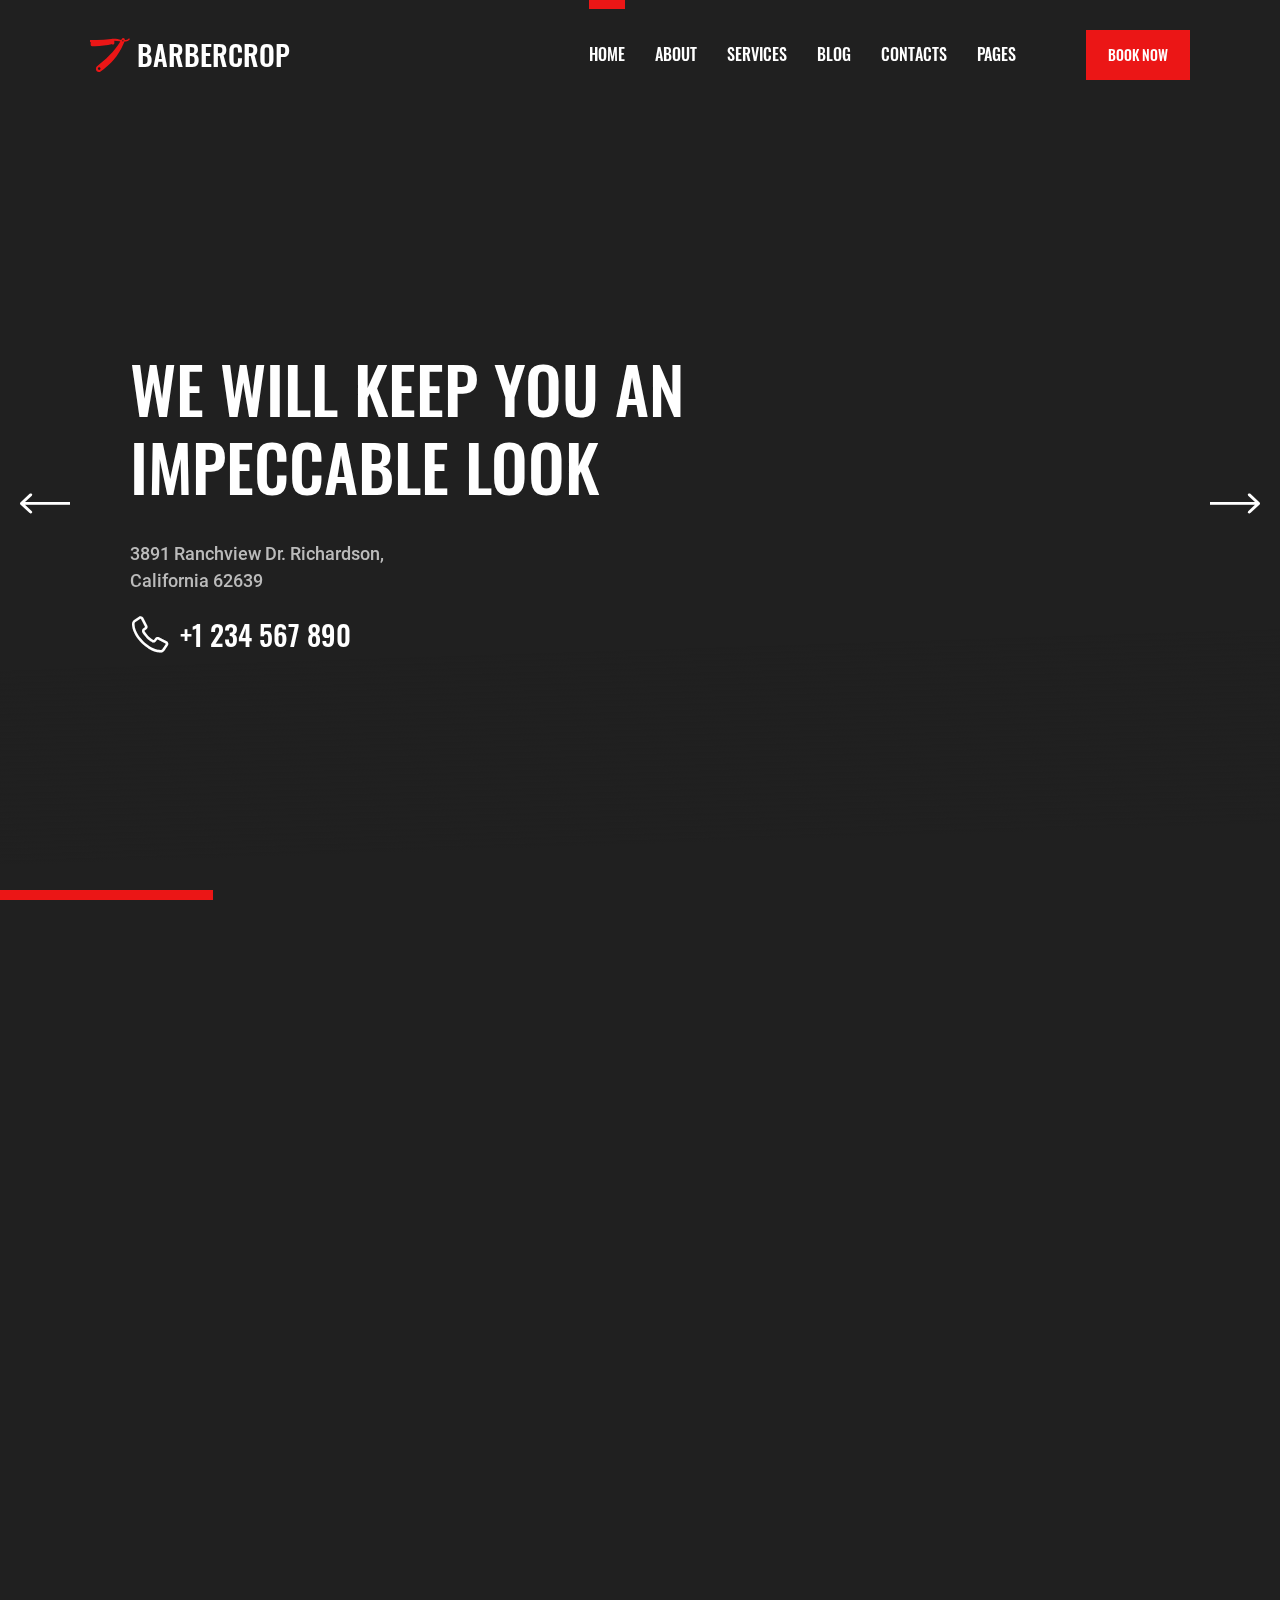
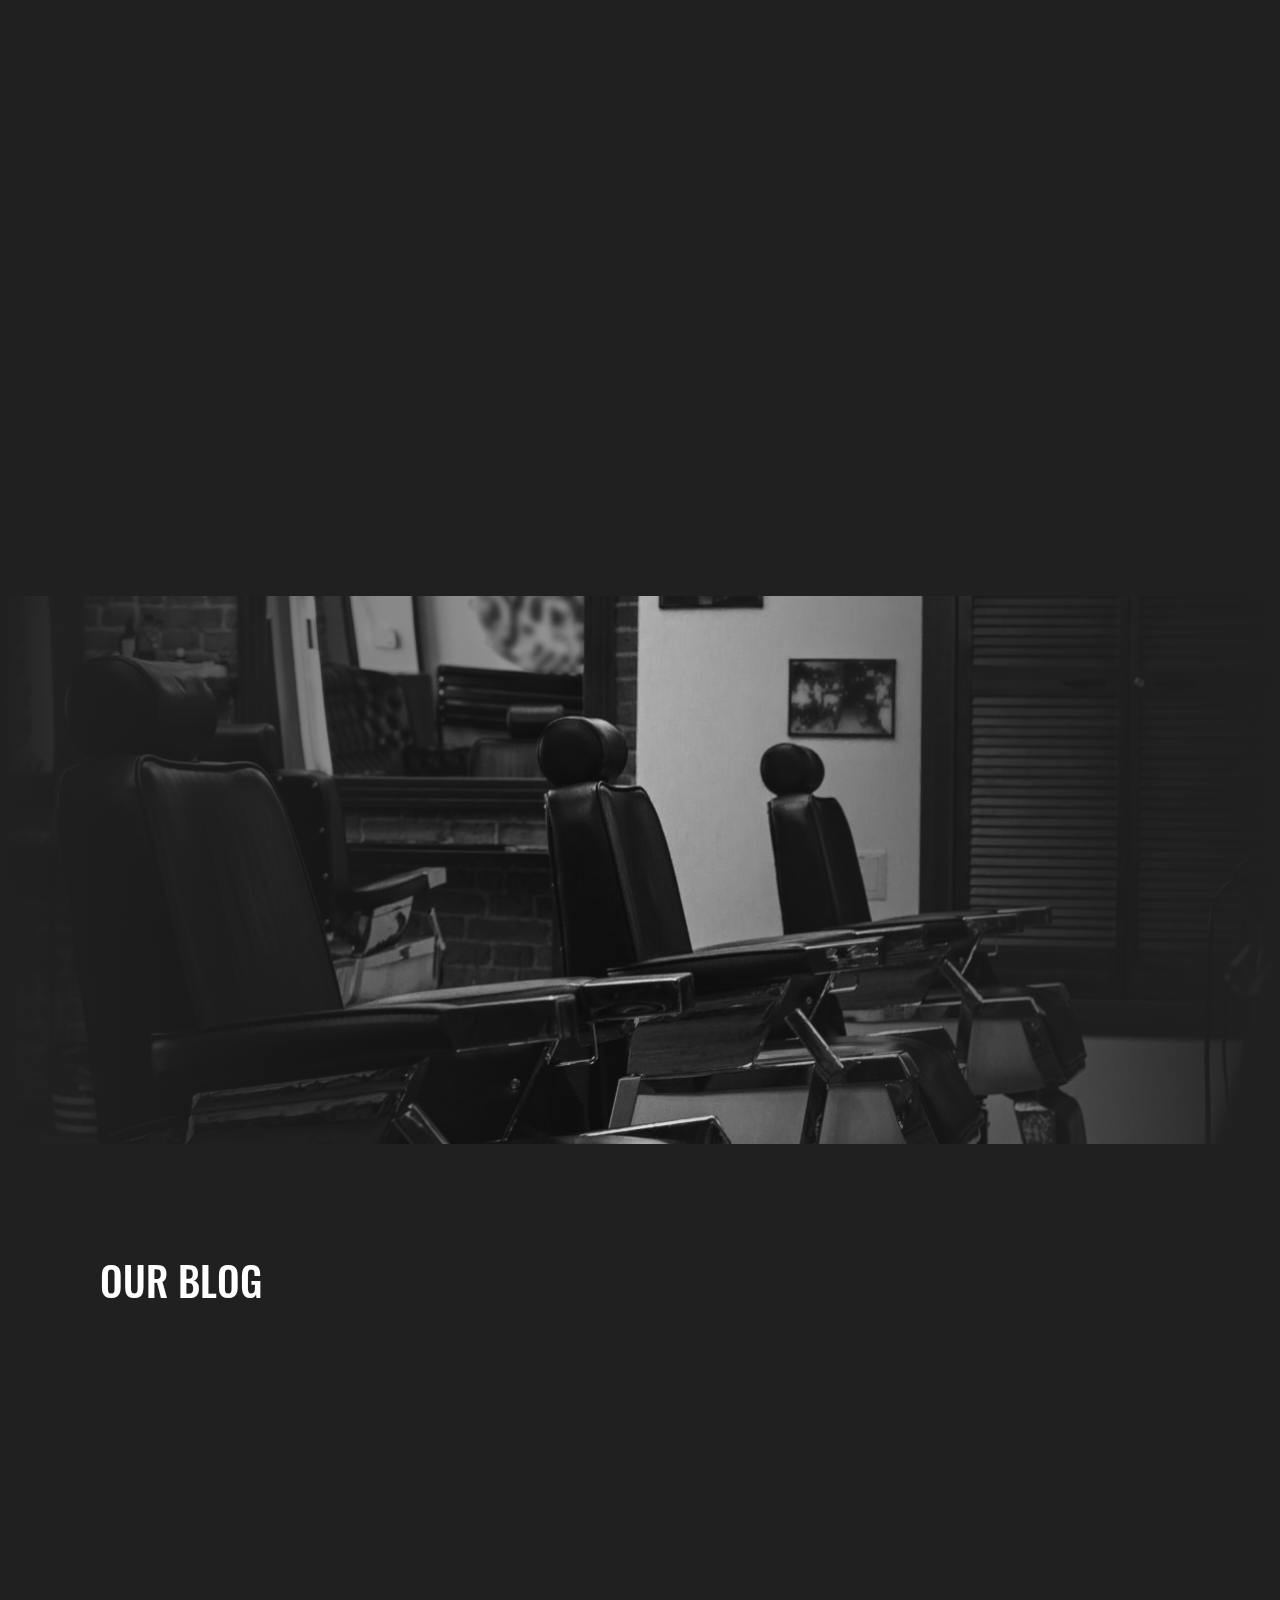
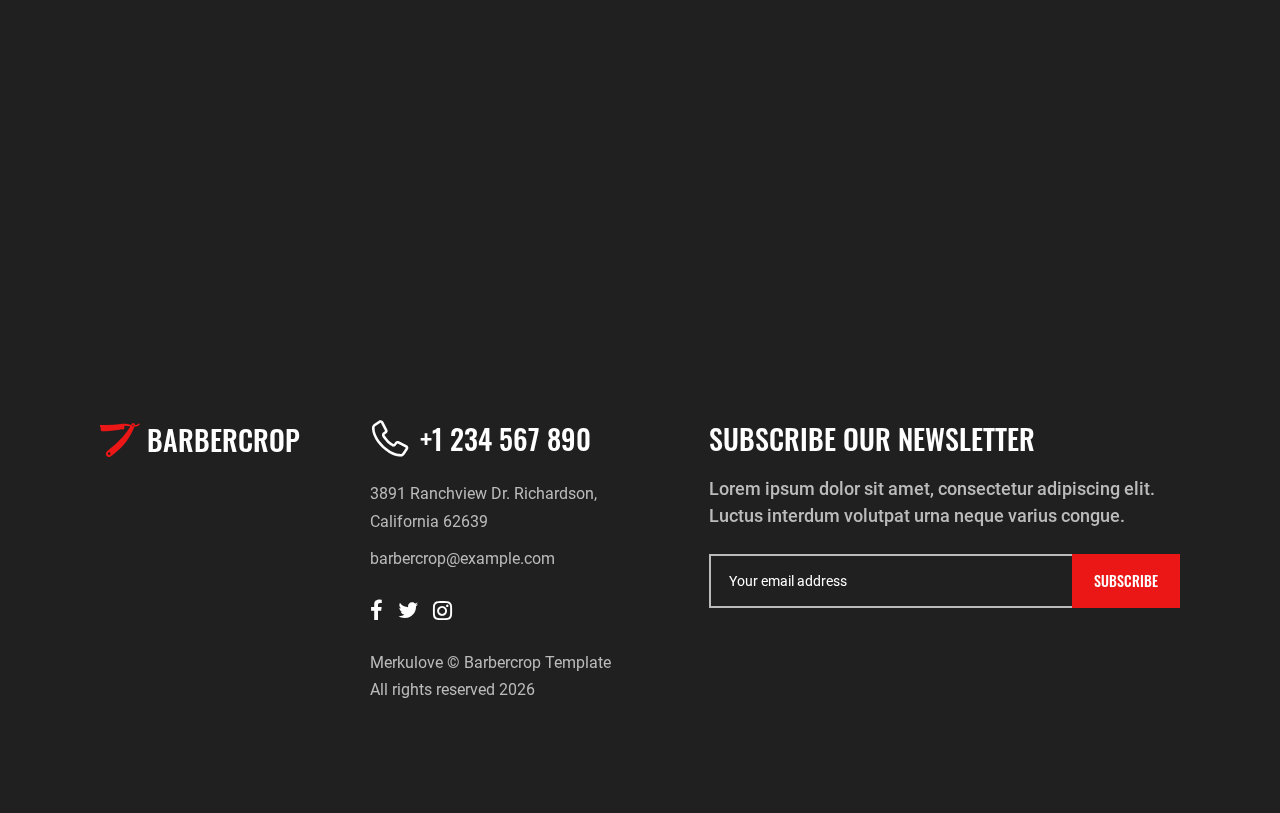
==== index.html @ 3313c745 "first commit" ====
<!DOCTYPE html><html lang=en>
<!-- Mirrored from html.merku.love/barbercrop/index.html by HTTrack Website Copier/3.x [XR&CO'2014], Tue, 19 Nov 2024 14:01:56 GMT -->
<head><meta charset=UTF-8><meta name=viewport content="width=device-width,initial-scale=1,minimum-scale=1"><meta http-equiv=X-UA-Compatible content="ie=edge"><title>Home | BARBERCROP</title><link rel="stylesheet preload" as=style href=css/preload.min.css><link rel="stylesheet preload" as=style href=css/icomoon.css><link rel="stylesheet preload" as=style href=css/libs.min.css><link rel=stylesheet href=css/index.min.css><link rel=stylesheet href=css/floatbutton.min.css></head><body><header class=header data-page=home><div class="container-fluid container-lg d-flex flex-wrap align-items-center justify-content-between"><a class="brand-logo d-flex align-items-center header_logo" href=index.html><svg class=brand-logo_icon width=40 height=34 viewBox="0 0 40 34" fill=none xmlns=http://www.w3.org/2000/svg><path d="M38.9052 0.3026C38.2043 1.3906 37.0306 2.04 35.7668 2.04H34.8331C34.8403 1.9312 34.8495 1.8224 34.8495 1.71224C34.8495 0.76636 34.1085 0 33.1938 0C32.5922 0 32.0385 0.33728 31.7466 0.8806C31.5539 1.23964 31.3435 1.58848 31.1443 1.94412L27.5357 1.11452C26.2785 0.82552 24.9943 0.68 23.7062 0.68C22.8074 0.68 21.9105 0.75072 21.0221 0.89216L21.0149 0.89352C16.2175 1.65648 11.3708 2.04 6.51686 2.04H0V4.08H0.657538V6.8C0.657538 7.5514 1.24603 8.16 1.97261 8.16H5.03542C10.8652 8.16 16.6758 7.47592 22.3563 6.12V6.8L23.4294 6.43008C23.9666 6.24512 24.3289 5.72492 24.3289 5.13944V2.72C26.0779 2.72 27.8231 2.89884 29.5379 3.25312L30.2467 3.4L30.3112 3.41428C28.7877 5.9738 27.0965 8.42452 25.2475 10.7467C21.5758 15.3571 17.4649 19.5738 12.9759 23.3315L7.02579 28.3125C6.32486 28.8993 5.91784 29.782 5.91784 30.7142V30.9101C5.91784 32.6169 7.25527 34 8.90569 34C9.52838 34 10.1353 33.7987 10.6422 33.4247L13.6603 31.195C17.2544 28.5403 20.5494 25.4769 23.484 22.0626C27.5298 17.3556 30.8477 12.0306 33.3214 6.27572L34.4537 3.64072C34.4872 3.56184 34.5135 3.48024 34.5431 3.4H35.7668C37.4718 3.4 39.0538 2.52416 40 1.0574L38.9052 0.3026ZM9.20553 31.96C8.48027 31.96 7.89045 31.35 7.89045 30.6C7.89045 29.85 8.48027 29.24 9.20553 29.24C9.93079 29.24 10.5206 29.85 10.5206 30.6C10.5206 31.35 9.93079 31.96 9.20553 31.96ZM32.8769 3.4C32.5139 3.4 32.2194 3.09536 32.2194 2.72C32.2194 2.34464 32.5139 2.04 32.8769 2.04C33.2399 2.04 33.5344 2.34464 33.5344 2.72C33.5344 3.09536 33.2399 3.4 32.8769 3.4Z" fill=currentColor /></svg> <span class=brand-logo_name>barbercrop</span></a><nav class=header_nav><ul class=header_nav-list><li class="header_nav-list_item nav-item" data-page=home><a class=nav-link href=index.html>Home</a></li><li class="header_nav-list_item nav-item" data-page=about><a class=nav-link href=about.html>About</a></li><li class="header_nav-list_item dropdown"><a class="nav-link dropdown-toggle" href=# data-bs-toggle=dropdown>Services</a><ul class=dropdown-menu><li class="list-item nav-item" data-page=services><a class=dropdown-item href=services.html>Services 01</a></li><li class="list-item nav-item" data-page=services2><a class=dropdown-item href=services2.html>Services 02</a></li></ul></li><li class="header_nav-list_item dropdown"><a class="nav-link dropdown-toggle" href=# data-bs-toggle=dropdown>Blog</a><ul class=dropdown-menu><li class="list-item nav-item" data-page=blog><a class=dropdown-item href=blog.html>Blog</a></li><li class="list-item nav-item" data-page=post><a class=dropdown-item href=post.html>Single post</a></li></ul></li><li class="header_nav-list_item nav-item" data-page=contacts><a class=nav-link href=contacts.html>Contacts</a></li><li class="header_nav-list_item dropdown"><a class="nav-link dropdown-toggle" href=# data-bs-toggle=dropdown>Pages</a><ul class=dropdown-menu><li class="list-item nav-item" data-page=gallery><a class=dropdown-item href=gallery.html>Gallery</a></li><li class="list-item nav-item" data-page=error><a class=dropdown-item href=404.html>404</a></li></ul></li></ul></nav><a class="header_btn btn theme-element" href=#>Book now</a> <span class="header_trigger d-inline-flex d-lg-none flex-column justify-content-between"><span class=line></span> <span class=line></span> <span class=line></span></span></div></header><main><section class="hero d-flex"><div class=hero_slider><div class="hero_slider-wrapper swiper-wrapper"><div class="hero_slider-slide swiper-slide" data-bg=img/index/hero01.jpg></div><div class="hero_slider-slide swiper-slide" data-bg=img/index/hero02.jpg></div><div class="hero_slider-slide swiper-slide" data-bg=img/index/hero03.jpg></div><div class="hero_slider-slide swiper-slide" data-bg=img/index/hero04.jpg></div><div class="hero_slider-slide swiper-slide" data-bg=img/index/hero05.jpg></div><div class="hero_slider-slide swiper-slide" data-bg=img/index/hero06.jpg></div></div><div class="hero_slider-pagination swiper-pagination"></div><div class="hero_slider-controls d-none d-md-flex justify-content-between"><span class="hero_slider-control hero_slider-control--prev"><i class=icon-arrow_left></i> </span><span class="hero_slider-control hero_slider-control--next"><i class=icon-arrow_right></i></span></div></div><div class="container d-flex flex-column justify-content-center align-items-center align-items-md-start align-items-lg-center align-items-xl-start"><div class="hero_content col-xl-7 col-xxl-6"><h1 class=hero_content-header>We will keep you an impeccable look</h1><p class="hero_content-text text">3891 Ranchview Dr. Richardson, <span class=linebreak>California 62639</span></p><span class="hero_content-tel d-inline-flex align-items-center"><span class="icon d-flex justify-content-center align-items-center"><i class=icon-phone></i> </span><a class=link href=tel:+1234567890>+1 234 567 890</a></span></div></div><span class=hero_overlay></span></section><section class="about section--nopb"><div class="container d-xl-flex justify-content-between"><div class="about_header section_header col-xl-6"><h2 class="about_header-title section_header-title" data-aos=fade-right>professional barbershop <span class=linebreak>for men only</span></h2><span class="about_header-subtitle section_header-subtitle" data-aos=fade-right data-aos-delay=50 data-aos-once=false>Barbercrop</span></div><div class="about_info col-xl-6"><p class="about_info-text text" data-aos=fade-left>Et tellus rhoncus urna a. Tempus felis, sociis lorem aliquet nibh pellentesque. Vitae nunc, dolor, blandit eget eleifend etiam id. Amet arcu lobortis sed pulvinar cursus pretium sit pretium.</p><div class="wrapper d-sm-flex"><div class=about_info-fact><h3 class=about_info-fact_title data-aos=fade-up>Since 2015</h3><p class=about_info-fact_description data-aos=fade-up>Dui cursus neque et at ipsum. Cursus urna fringilla nisl enim duis cras odio.</p></div><div class=about_info-fact><h3 class=about_info-fact_title data-aos=fade-up data-aos-delay=50>1000+ clients</h3><p class=about_info-fact_description data-aos=fade-up data-aos-delay=50>Metus varius vitae habitant lorem. Porta scelerisque facilisi.</p></div></div><div class=wrapper data-aos=fade-up data-aos-delay=100><a class="about_info-btn btn theme-element" href=about.html>learn more</a></div></div></div></section><section class="services section"><div class=container><div class="services_header section_header col-xl-6"><h2 class="services_header-title section_header-title" data-aos=fade-right>What we provide</h2><span class="services_header-subtitle section_header-subtitle" data-aos=fade-left data-aos-delay=50 data-aos-once=false>Services</span><p class="services_header-text text" data-aos=fade-left>Risus odio lobortis ullamcorper felis vitae bibendum mi. Penatibus fusce consequat donec vitae porttitor elementum.</p></div><ul class="services_list d-md-flex flex-wrap"><li class="services_list-item col-md-6 col-xl-4" data-aos=fade-up data-order=1><div class="services_list-item_wrapper d-flex flex-column flex-lg-row"><span class=icon><svg class=services-icon width=40 height=40 viewBox="0 0 40 40" fill=none xmlns=http://www.w3.org/2000/svg><path d="M35.2519 19.1628C38.916 15.4849 38.916 11.6017 35.2519 7.92636C35.1314 7.80535 34.9679 7.73734 34.7975 7.7373H29.6549C29.5217 7.73738 29.3918 7.77897 29.2832 7.85634C29.1746 7.93371 29.0926 8.04303 29.0486 8.1692C29.0045 8.29537 29.0006 8.43215 29.0374 8.56065C29.0742 8.68915 29.1498 8.80301 29.2538 8.8865C33.2078 12.0605 33.2161 15.0216 29.2538 18.2027C29.2351 18.2175 29.2173 18.2335 29.2004 18.2504C25.5364 21.9284 25.5364 25.8115 29.2004 29.4868C29.2173 29.5038 29.2351 29.5197 29.2538 29.5346C33.2078 32.7086 33.2161 35.6697 29.2538 38.8508C29.1499 38.9341 29.0744 39.0477 29.0376 39.176C29.0007 39.3042 29.0044 39.4408 29.0482 39.5668C29.0919 39.6929 29.1734 39.8022 29.2817 39.8798C29.3899 39.9574 29.5194 39.9993 29.6523 40H34.7949C34.9654 39.9999 35.1288 39.9319 35.2494 39.8109C38.9134 36.133 38.9134 32.2498 35.2494 28.5745C32.052 25.3637 32.052 22.3736 35.2519 19.1628Z" fill=#EB1616 /><path d="M24.9624 19.1628C28.6265 15.4849 28.6265 11.6017 24.9624 7.92636C24.8419 7.80535 24.6784 7.73734 24.5079 7.7373H19.3654C19.2321 7.73724 19.1022 7.77874 18.9935 7.85606C18.8847 7.93338 18.8026 8.0427 18.7585 8.1689C18.7144 8.29509 18.7104 8.43194 18.7472 8.56049C18.7839 8.68905 18.8596 8.80297 18.9636 8.8865C22.9176 12.0605 22.9266 15.0216 18.9636 18.2027C18.9449 18.2175 18.9271 18.2335 18.9103 18.2504C15.2462 21.9284 15.2462 25.8115 18.9103 29.4868C18.9271 29.5038 18.9449 29.5197 18.9636 29.5346C22.9176 32.7086 22.9266 35.6697 18.9636 38.8508C18.8597 38.9342 18.7841 39.0479 18.7473 39.1763C18.7105 39.3047 18.7143 39.4413 18.7582 39.5674C18.8021 39.6936 18.8839 39.8029 18.9923 39.8804C19.1007 39.9578 19.2304 39.9996 19.3635 40H24.506C24.6765 39.9999 24.84 39.9319 24.9605 39.8109C28.6246 36.133 28.6246 32.2498 24.9605 28.5745C21.7631 25.3637 21.7631 22.3736 24.9624 19.1628Z" fill=#EB1616 /><path d="M14.6734 7.92636C14.6137 7.86637 14.5427 7.81878 14.4646 7.78634C14.3865 7.7539 14.3028 7.73724 14.2183 7.7373H9.07254C8.9393 7.73724 8.80934 7.77874 8.70062 7.85606C8.5919 7.93338 8.50981 8.0427 8.46569 8.1689C8.42157 8.29509 8.4176 8.43194 8.45435 8.56049C8.49109 8.68905 8.56672 8.80297 8.67078 8.8865C12.6267 12.0579 12.6363 15.0235 8.67078 18.2027C8.65231 18.2175 8.63471 18.2335 8.61807 18.2504C6.78732 20.0887 5.85844 21.9787 5.85844 23.8686C5.85844 24.0398 5.92617 24.2039 6.04672 24.3249C6.16727 24.4459 6.33078 24.5139 6.50126 24.5139H11.6438C11.8143 24.5139 11.9778 24.4459 12.0984 24.3249C12.2189 24.2039 12.2866 24.0398 12.2866 23.8686C12.2866 22.3336 13.0889 20.7501 14.6709 19.1628C18.3362 15.4874 18.3362 11.6017 14.6734 7.92636Z" fill=#EB1616 /><path d="M18.1658 13.8744L33.9027 1.14803C34.0269 1.04773 34.1095 0.904673 34.1346 0.746636C34.1596 0.588599 34.1253 0.426857 34.0382 0.292813C33.9511 0.158768 33.8175 0.0619845 33.6634 0.0212529C33.5092 -0.0194787 33.3455 -0.00125212 33.2039 0.0723938L14.5621 9.75119C14.4765 9.79565 14.402 9.85887 14.344 9.93616C14.2861 10.0134 14.2461 10.1028 14.2272 10.1977L14.1488 10.5945L11.2407 8.27162C12.0259 7.22383 12.3839 5.91511 12.2418 4.61176C12.0997 3.30841 11.4683 2.10836 10.476 1.25577C9.48368 0.403185 8.20504 -0.0378693 6.90023 0.0223498C5.59543 0.0825689 4.3625 0.639537 3.45231 1.57993C2.54212 2.52031 2.02306 3.77347 2.00075 5.0844C1.97844 6.39534 2.45454 7.66556 3.33219 8.63661C4.20985 9.60767 5.4231 10.2066 6.7251 10.3115C8.02709 10.4164 9.32 10.0195 10.3407 9.20143L13.8653 12.0193L12.9937 16.4005L10.3395 18.546C9.7865 18.1049 9.14888 17.783 8.46642 17.6005C7.78396 17.4179 7.07132 17.3785 6.37302 17.4848C5.67472 17.5911 5.00575 17.8408 4.40791 18.2183C3.81007 18.5958 3.29619 19.0929 2.89837 19.6787C2.50055 20.2645 2.22734 20.9264 2.0958 21.6229C1.96426 22.3195 1.97722 23.0358 2.13386 23.7271C2.29051 24.4184 2.58747 25.0699 3.00622 25.6408C3.42496 26.2117 3.95648 26.6898 4.56758 27.0453C3.77692 27.5137 3.12334 28.1832 2.6728 28.9862C2.22225 29.7892 1.99068 30.6973 2.00145 31.6188C2.00145 31.7899 2.06917 31.9541 2.18972 32.0751C2.31028 32.1961 2.47378 32.2641 2.64427 32.2641C2.81475 32.2641 2.97826 32.1961 3.09881 32.0751C3.21936 31.9541 3.28709 31.7899 3.28709 31.6188C3.28709 31.2226 3.41886 27.7473 7.14401 27.7473C8.10108 27.7493 9.03965 27.4826 9.85369 26.9774C10.6677 26.4721 11.3248 25.7485 11.7507 24.8881C12.1766 24.0278 12.3544 23.0651 12.2639 22.1087C12.1734 21.1523 11.8184 20.2403 11.2388 19.4758L14.1437 17.1277L14.2272 17.5497C14.2461 17.6446 14.2861 17.734 14.344 17.8113C14.402 17.8886 14.4765 17.9518 14.5621 17.9962L33.2039 27.675C33.3455 27.7487 33.5092 27.7669 33.6634 27.7262C33.8175 27.6854 33.9511 27.5887 34.0382 27.4546C34.1253 27.3206 34.1596 27.1588 34.1346 27.0008C34.1095 26.8427 34.0269 26.6997 33.9027 26.5994L18.1658 13.8744ZM3.28709 5.16215C3.28709 4.39644 3.51329 3.64792 3.93709 3.01125C4.3609 2.37458 4.96327 1.87836 5.66803 1.58533C6.37279 1.29231 7.14828 1.21564 7.89645 1.36502C8.64462 1.5144 9.33186 1.88313 9.87126 2.42457C10.4107 2.96601 10.778 3.65585 10.9268 4.40685C11.0756 5.15785 10.9993 5.93629 10.7073 6.64371C10.4154 7.35114 9.92106 7.95579 9.2868 8.3812C8.65253 8.80661 7.90683 9.03367 7.14401 9.03367C6.12145 9.03247 5.14112 8.6242 4.41807 7.89841C3.69501 7.17261 3.28828 6.18857 3.28709 5.16215ZM28.1256 4.16201L14.5544 15.1371L15.4274 10.7552L28.1256 4.16201ZM7.14401 26.4561C6.38118 26.4561 5.63548 26.2291 5.00122 25.8037C4.36695 25.3783 3.8726 24.7736 3.58068 24.0662C3.28876 23.3588 3.21238 22.5803 3.3612 21.8293C3.51002 21.0783 3.87735 20.3885 4.41675 19.847C4.95615 19.3056 5.64339 18.9369 6.39156 18.7875C7.13973 18.6381 7.91522 18.7148 8.61998 19.0078C9.32474 19.3008 9.92711 19.7971 10.3509 20.4337C10.7747 21.0704 11.0009 21.8189 11.0009 22.5846C10.9999 23.6111 10.5932 24.5952 9.87013 25.3211C9.14704 26.0469 8.16661 26.4551 7.14401 26.4561ZM15.4274 16.9916L15.2725 16.2173L17.1405 14.7061L28.1256 23.5848L15.4274 16.9916Z" fill=white /></svg></span><div class="main d-flex flex-column justify-content-between"><h3 class=title>Haircut</h3><p class=description>A dui aliquam ultrices eros lorem nibh vivamus. Quis aliquam duis pharetra faucibus ultrices volutpat quisque.</p><div class=wrapper><a class="link link--underline highlight" href=#>from $30</a></div></div></div></li><li class="services_list-item col-md-6 col-xl-4" data-aos=fade-up data-order=2><div class="services_list-item_wrapper d-flex flex-column flex-lg-row"><span class=icon><svg class=services-icon width=40 height=40 viewBox="0 0 40 40" fill=none xmlns=http://www.w3.org/2000/svg><path d="M28.3882 33.5483C29.4572 33.5483 30.3237 32.6818 30.3237 31.6129C30.3237 30.5439 29.4572 29.6774 28.3882 29.6774C27.3193 29.6774 26.4528 30.5439 26.4528 31.6129C26.4528 32.6818 27.3193 33.5483 28.3882 33.5483Z" fill=#EB1616 /><path d="M29.6786 21.9354H27.0979C26.7416 21.9354 26.4528 22.2243 26.4528 22.5806V25.1612C26.4528 25.5175 26.7416 25.8064 27.0979 25.8064H29.6786C30.0349 25.8064 30.3237 25.5175 30.3237 25.1612V22.5806C30.3237 22.2243 30.0349 21.9354 29.6786 21.9354Z" fill=#EB1616 /><path d="M38.0657 12.9032H36.1302C35.9591 12.9032 35.795 12.8353 35.674 12.7143C35.553 12.5933 35.485 12.4292 35.485 12.2581V9.67743C35.485 9.1641 35.2811 8.67181 34.9181 8.30883C34.5551 7.94586 34.0628 7.74194 33.5495 7.74194H23.2269C22.7136 7.74194 22.2213 7.94586 21.8583 8.30883C21.4954 8.67181 21.2915 9.1641 21.2915 9.67743V12.2581C21.2915 12.4292 21.2235 12.5933 21.1025 12.7143C20.9815 12.8353 20.8174 12.9032 20.6463 12.9032H18.7108C18.1975 12.9032 17.7052 13.1071 17.3422 13.4701C16.9792 13.8331 16.7753 14.3254 16.7753 14.8387V32.9032C16.7753 33.4166 16.9792 33.9089 17.3422 34.2718C17.7052 34.6348 18.1975 34.8387 18.7108 34.8387H20.6463C20.8174 34.8387 20.9815 34.9067 21.1025 35.0277C21.2235 35.1487 21.2915 35.3128 21.2915 35.4839V38.0645C21.2915 38.5778 21.4954 39.0701 21.8583 39.4331C22.2213 39.7961 22.7136 40 23.2269 40H33.5495C34.0628 40 34.5551 39.7961 34.9181 39.4331C35.2811 39.0701 35.485 38.5778 35.485 38.0645V35.4839C35.485 35.3128 35.553 35.1487 35.674 35.0277C35.795 34.9067 35.9591 34.8387 36.1302 34.8387H38.0657C38.579 34.8387 39.0713 34.6348 39.4342 34.2718C39.7972 33.9089 40.0011 33.4166 40.0011 32.9032V14.8387C40.0011 14.3254 39.7972 13.8331 39.4342 13.4701C39.0713 13.1071 38.579 12.9032 38.0657 12.9032ZM29.6786 20.6452C30.1919 20.6452 30.6842 20.8491 31.0471 21.2121C31.4101 21.575 31.614 22.0673 31.614 22.5807V25.1613C31.614 25.6746 31.4101 26.1669 31.0471 26.5299C30.6842 26.8929 30.1919 27.0968 29.6786 27.0968H29.0334V28.4516C29.8166 28.6115 30.5126 29.0565 30.9864 29.7004C31.4602 30.3443 31.6781 31.1411 31.5977 31.9365C31.5174 32.7318 31.1445 33.469 30.5516 34.0051C29.9586 34.5412 29.1876 34.8381 28.3882 34.8381C27.5888 34.8381 26.8179 34.5412 26.2249 34.0051C25.6319 33.469 25.2591 32.7318 25.1788 31.9365C25.0984 31.1411 25.3163 30.3443 25.79 29.7004C26.2638 29.0565 26.9598 28.6115 27.7431 28.4516V27.0968H27.0979C26.5846 27.0968 26.0923 26.8929 25.7293 26.5299C25.3663 26.1669 25.1624 25.6746 25.1624 25.1613V22.5807C25.1624 22.0673 25.3663 21.575 25.7293 21.2121C26.0923 20.8491 26.5846 20.6452 27.0979 20.6452H27.7431V19.2903C26.9598 19.1304 26.2638 18.6854 25.79 18.0416C25.3163 17.3977 25.0984 16.6008 25.1788 15.8055C25.2591 15.0101 25.6319 14.2729 26.2249 13.7368C26.8179 13.2007 27.5888 12.9039 28.3882 12.9039C29.1876 12.9039 29.9586 13.2007 30.5516 13.7368C31.1445 14.2729 31.5174 15.0101 31.5977 15.8055C31.6781 16.6008 31.4602 17.3977 30.9864 18.0416C30.5126 18.6854 29.8166 19.1304 29.0334 19.2903V20.6452H29.6786Z" fill=#EB1616 /><path d="M28.3882 18.0646C29.4572 18.0646 30.3237 17.198 30.3237 16.1291C30.3237 15.0601 29.4572 14.1936 28.3882 14.1936C27.3193 14.1936 26.4528 15.0601 26.4528 16.1291C26.4528 17.198 27.3193 18.0646 28.3882 18.0646Z" fill=#EB1616 /><path d="M0.00114682 26.5019C-0.0174817 27.1879 0.19128 27.8608 0.594916 28.4158C0.998551 28.9708 1.5744 29.3767 2.23276 29.5703C11.2975 32.2939 20.9628 32.2939 30.0276 29.5703C30.6712 29.3866 31.2374 28.9979 31.6401 28.4632C32.0429 27.9285 32.2602 27.2771 32.2592 26.6077V26.5019C32.2576 26.0275 32.1466 25.5599 31.9349 25.1353C31.7231 24.7108 31.4164 24.3408 31.0384 24.0541C30.6604 23.7674 30.2214 23.5717 29.7556 23.4822C29.2897 23.3927 28.8094 23.4118 28.3521 23.5381C20.4163 25.6819 12.0561 25.6993 4.11147 23.5884C4.61579 22.6354 5.06597 21.6547 5.45986 20.651H10.8005C11.2305 20.6541 11.6492 20.5127 11.9893 20.2495C12.3294 19.9863 12.5712 19.6164 12.676 19.1994C14.1674 13.2128 13.6989 6.90564 11.3392 1.20516C11.1927 0.849112 10.9438 0.544547 10.624 0.330017C10.3043 0.115486 9.92811 0.000634664 9.54308 0H5.3347C5.0079 0.00143645 4.68677 0.0854298 4.40112 0.24418C4.11548 0.40293 3.87458 0.631289 3.7008 0.908049C3.52702 1.18481 3.426 1.501 3.40711 1.82725C3.38822 2.1535 3.45208 2.47923 3.59276 2.77419C4.88808 5.40139 5.62956 8.2668 5.77118 11.1925C5.91279 14.1183 5.45152 17.0419 4.41599 19.7819C3.9417 21.0463 3.37523 22.2741 2.72115 23.4555C1.97241 23.5398 1.28103 23.8971 0.779214 24.4591C0.277402 25.0212 0.000386208 25.7485 0.00114682 26.5019ZM5.92889 19.3606C7.80774 13.7183 7.38796 7.56282 4.7605 2.22774C4.71056 2.12946 4.68664 2.02002 4.69102 1.90986C4.69539 1.7997 4.72793 1.69251 4.78551 1.5985C4.8431 1.50449 4.92381 1.4268 5.01995 1.37285C5.11609 1.3189 5.22445 1.29049 5.3347 1.29032H9.54308C9.67056 1.28959 9.7954 1.32664 9.90184 1.3968C10.0083 1.46695 10.0916 1.56707 10.1411 1.68452C12.3977 7.13468 12.8462 13.1651 11.4205 18.889C11.3832 19.0254 11.3019 19.1456 11.1891 19.2309C11.0764 19.3162 10.9386 19.3618 10.7973 19.3606H5.92889ZM1.29147 26.5019C1.29316 26.2254 1.35872 25.953 1.48302 25.7059C1.60732 25.4589 1.78701 25.2439 2.00807 25.0777C2.22914 24.9115 2.4856 24.7987 2.75745 24.7479C3.02931 24.6972 3.30922 24.7099 3.57534 24.7852C11.7977 27.0077 20.4627 27.0077 28.685 24.7852C28.9511 24.7099 29.231 24.6972 29.5029 24.7479C29.7748 24.7987 30.0312 24.9115 30.2523 25.0777C30.4733 25.2439 30.653 25.4589 30.7773 25.7059C30.9016 25.953 30.9672 26.2254 30.9689 26.5019V26.6077C30.9685 26.9983 30.8407 27.378 30.6049 27.6894C30.3691 28.0007 30.0382 28.2266 29.6624 28.3329C20.8357 30.9839 11.4247 30.9839 2.59792 28.3329C2.20678 28.2177 1.86553 27.9748 1.6287 27.6429C1.39187 27.311 1.27314 26.9093 1.29147 26.5019Z" fill=white /></svg></span><div class="main d-flex flex-column justify-content-between"><h3 class=title>Moustache</h3><p class=description>Viverra duis ut orci mi id. Eget ultricies facilisi elementum nec vel a gravida facilisis in. Tellus felis sapien adipiscing.</p><div class=wrapper><a class="link link--underline highlight" href=#>from $30</a></div></div></div></li><li class="services_list-item col-md-6 col-xl-4" data-aos=fade-up data-order=3><div class="services_list-item_wrapper d-flex flex-column flex-lg-row"><span class=icon><svg class=services-icon width=40 height=40 viewBox="0 0 40 40" fill=none xmlns=http://www.w3.org/2000/svg><path d="M16.7733 20.0327C23.9096 20.0327 31.6111 16.8277 31.6111 11.65C31.6111 8.73987 29.7905 7.45673 27.6836 7.77929C25.9224 7.81154 24.1761 9.33144 22.3291 10.9404C20.4821 12.5493 18.5558 14.2279 16.7733 14.2279C13.0839 14.2279 8.68483 12.3648 8.64096 12.3454C8.53283 12.2991 8.41409 12.2832 8.2976 12.2995C8.1811 12.3158 8.07127 12.3637 7.98 12.4379C7.88872 12.5121 7.81947 12.6098 7.77974 12.7205C7.74 12.8313 7.7313 12.9507 7.75457 13.066C7.76811 13.1357 9.23511 20.0327 16.7733 20.0327Z" fill=#EB1616 /><path d="M32.3632 14.2298C35.8469 15.1678 38.0796 20.8422 38.1048 20.9087C38.1539 21.0359 38.242 21.1443 38.3565 21.2184C38.4711 21.2924 38.6061 21.3282 38.7423 21.3207C38.8784 21.3132 39.0087 21.2627 39.1144 21.1765C39.2201 21.0903 39.2957 20.9728 39.3305 20.8409C40.3846 16.8373 40.0201 13.704 38.2461 11.528C36.5178 9.40687 33.8767 8.72497 32.1174 8.51208C32.668 9.46376 32.9396 10.5512 32.9013 11.6499C32.9017 12.5378 32.7185 13.4161 32.3632 14.2298Z" fill=#EB1616 /><path d="M38.9124 23.4281C38.8195 23.5145 29.5479 32.0655 24.2276 28.5206C24.1216 28.4499 23.997 28.4121 23.8696 28.4121C23.7421 28.4121 23.6175 28.4499 23.5115 28.5206C18.2003 32.0591 8.91894 23.5139 8.82668 23.4281C8.73152 23.3384 8.61135 23.2797 8.4821 23.2599C8.35285 23.2401 8.22063 23.26 8.10295 23.317C7.98528 23.374 7.88771 23.4655 7.82317 23.5792C7.75864 23.6929 7.73019 23.8236 7.74159 23.9538C7.75321 24.0958 8.93442 36.5743 19.3537 39.4328V35.5053C19.3537 35.3342 19.4217 35.1701 19.5427 35.0492C19.6637 34.9282 19.8278 34.8602 19.9988 34.8602C20.1699 34.8602 20.334 34.9282 20.455 35.0492C20.576 35.1701 20.644 35.3342 20.644 35.5053V39.7257C21.4962 39.8802 22.3587 39.971 23.2244 39.9973V33.5713C23.2244 33.4002 23.2924 33.2361 23.4134 33.1151C23.5344 32.9941 23.6985 32.9261 23.8696 32.9261C24.0407 32.9261 24.2047 32.9941 24.3257 33.1151C24.4467 33.2361 24.5147 33.4002 24.5147 33.5713V39.9973C25.3804 39.971 26.2429 39.8802 27.0952 39.7257V35.5053C27.0952 35.3342 27.1631 35.1701 27.2841 35.0492C27.4051 34.9282 27.5692 34.8602 27.7403 34.8602C27.9114 34.8602 28.0755 34.9282 28.1964 35.0492C28.3174 35.1701 28.3854 35.3342 28.3854 35.5053V39.4328C38.8021 36.5743 39.9833 24.0958 39.9975 23.9538C40.0089 23.8236 39.9805 23.6929 39.9159 23.5792C39.8514 23.4655 39.7538 23.374 39.6362 23.317C39.5185 23.26 39.3863 23.2401 39.257 23.2599C39.1278 23.2797 39.0076 23.3384 38.9124 23.4281Z" fill=#EB1616 /><path d="M7.44463 11.6123V11.6593V11.6645C7.45156 13.8888 8.34178 16.0192 9.91946 17.587C11.4971 19.1549 13.633 20.0319 15.8573 20.0249C18.0815 20.018 20.2119 19.1278 21.7798 17.5501C23.3477 15.9724 24.2246 13.8365 24.2177 11.6123V7.74154C24.2177 2.03353 20.5521 0.000120169 17.1214 0.000120169C15.7724 -0.00902331 14.4721 0.50393 13.4926 1.43164C13.1208 1.79928 12.6801 2.09 12.1958 2.28715C11.7115 2.4843 11.1931 2.58402 10.6702 2.58059C10.2371 2.56275 9.80552 2.64201 9.40702 2.81258C9.00852 2.98314 8.65322 3.24068 8.36715 3.56634C7.15045 4.96947 7.39947 7.40286 7.44463 7.78477V11.6123ZM22.9275 11.6123C22.8925 13.462 22.1364 15.225 20.8205 16.5254C19.5046 17.8258 17.7328 18.561 15.8828 18.5741C14.0327 18.5872 12.2507 17.8773 10.9165 16.5957C9.58224 15.314 8.80128 13.562 8.74003 11.7129C8.95098 11.1607 10.0986 8.38666 11.9605 8.38666C13.0452 8.38287 14.1166 8.1473 15.1028 7.69574C15.9377 7.3078 16.846 7.10343 17.7665 7.09642C20.0819 7.09642 22.9275 8.87502 22.9275 10.322V11.6123ZM9.34192 4.41144C9.50836 4.22717 9.71425 4.08284 9.94425 3.98924C10.1742 3.89563 10.4224 3.85516 10.6702 3.87083C12.0194 3.88051 13.3198 3.36748 14.299 2.43931C14.6709 2.07178 15.1116 1.78114 15.5959 1.584C16.0802 1.38685 16.5985 1.28707 17.1214 1.29036C18.4839 1.29036 22.9275 1.75549 22.9275 7.74154V7.84412C21.4979 6.583 19.672 5.86201 17.7665 5.80619C16.6818 5.80998 15.6104 6.04555 14.6242 6.49711C13.7894 6.88519 12.881 7.08956 11.9605 7.09642C11.3086 7.13835 10.676 7.33486 10.1151 7.66972C9.55421 8.00457 9.08108 8.46815 8.73487 9.0221V7.74154C8.73487 7.72606 8.72712 7.71251 8.72583 7.69703C8.72454 7.68155 8.73099 7.66606 8.72906 7.64994C8.64455 7.04546 8.58391 5.28558 9.34192 4.41144Z" fill=white /><path d="M21.2889 21.2891H10.3219C7.58536 21.2923 4.96183 22.3808 3.0268 24.3159C1.09177 26.2509 0.00324387 28.8744 0 31.611C0 31.7821 0.0679676 31.9461 0.188951 32.0671C0.309934 32.1881 0.474023 32.2561 0.645119 32.2561H30.9657C31.1368 32.2561 31.3009 32.1881 31.4219 32.0671C31.5428 31.9461 31.6108 31.7821 31.6108 31.611C31.6076 28.8744 30.519 26.2509 28.584 24.3159C26.649 22.3808 24.0255 21.2923 21.2889 21.2891ZM1.31282 30.9658C1.47875 28.689 2.49963 26.5591 4.1706 25.0036C5.84157 23.4481 8.03898 22.5821 10.3219 22.5793H21.2889C23.5718 22.5821 25.7692 23.4481 27.4402 25.0036C29.1112 26.5591 30.1321 28.689 30.298 30.9658H1.31282Z" fill=white /><path d="M19.3878 14.2605C19.3665 14.2708 17.3092 15.2778 16.3441 13.8373C16.2852 13.7489 16.2054 13.6765 16.1117 13.6264C16.0181 13.5763 15.9135 13.55 15.8073 13.55C15.7012 13.55 15.5966 13.5763 15.503 13.6264C15.4093 13.6765 15.3295 13.7489 15.2706 13.8373C14.3139 15.2656 12.3102 14.3005 12.225 14.2592C12.0718 14.183 11.8946 14.1707 11.7323 14.2252C11.5701 14.2796 11.4361 14.3963 11.3599 14.5495C11.2837 14.7027 11.2714 14.8799 11.3259 15.0422C11.3803 15.2044 11.497 15.3384 11.6502 15.4146C12.2964 15.7283 13.0041 15.8949 13.7223 15.9023C14.4838 15.9219 15.2256 15.6595 15.8054 15.1656C16.3861 15.6608 17.1295 15.9235 17.8924 15.9029C18.6106 15.8955 19.3183 15.7289 19.9645 15.4152C20.1176 15.3388 20.2341 15.2046 20.2883 15.0422C20.3425 14.8799 20.33 14.7026 20.2535 14.5495C20.177 14.3964 20.0428 14.2799 19.8805 14.2257C19.7181 14.1715 19.5409 14.184 19.3878 14.2605Z" fill=white /></svg></span><div class="main d-flex flex-column justify-content-between"><h3 class=title>Shave</h3><p class=description>Lorem velit parturient consectetur cursus tincidunt tristique pretium volutpat urna. Vitae scelerisque quam eget.</p><div class=wrapper><a class="link link--underline highlight" href=#>from $30</a></div></div></div></li><li class="services_list-item col-md-6 col-xl-4" data-aos=fade-up data-order=4><div class="services_list-item_wrapper d-flex flex-column flex-lg-row"><span class=icon><svg class=services-icon width=40 height=40 viewBox="0 0 40 40" fill=none xmlns=http://www.w3.org/2000/svg><path d="M29.0304 9.03442C22.9831 9.03442 18.0635 14.8224 18.0635 21.9367C18.0635 26.2635 19.8975 30.2794 22.9664 32.6798C23.0435 32.7355 23.1069 32.8081 23.1517 32.8921C23.1964 32.9761 23.2213 33.0692 23.2244 33.1643V34.0172C23.2128 34.7917 23.354 35.5609 23.6398 36.2809C23.9257 37.0009 24.3506 37.6574 24.8904 38.2131C25.4301 38.7687 26.0741 39.2125 26.7855 39.5191C27.4969 39.8257 28.2617 39.9891 29.0362 40C30.5751 39.9984 32.0504 39.386 33.138 38.2974C34.2256 37.2087 34.8365 35.7328 34.8365 34.1939V33.1617C34.8397 33.0667 34.8647 32.9736 34.9094 32.8896C34.9541 32.8057 35.0174 32.733 35.0945 32.6773C38.1633 30.2794 39.9974 26.2635 39.9974 21.9367C39.9974 14.8224 35.0777 9.03442 29.0304 9.03442ZM29.0304 37.0969C28.7115 37.0969 28.3996 37.0023 28.1344 36.8251C27.8692 36.6479 27.6625 36.396 27.5404 36.1013C27.4183 35.8066 27.3864 35.4824 27.4486 35.1695C27.5109 34.8567 27.6645 34.5693 27.89 34.3437C28.1156 34.1182 28.4029 33.9646 28.7158 33.9024C29.0286 33.8401 29.3529 33.8721 29.6476 33.9941C29.9423 34.1162 30.1942 34.3229 30.3714 34.5881C30.5486 34.8534 30.6432 35.1652 30.6432 35.4841C30.6432 35.9119 30.4733 36.3221 30.1709 36.6246C29.8684 36.927 29.4582 37.0969 29.0304 37.0969ZM29.0304 32.2586C24.4062 32.2586 20.6439 27.6279 20.6439 21.9367C20.6439 16.2455 24.4062 11.6149 29.0304 11.6149C33.6546 11.6149 37.4169 16.2455 37.4169 21.9367C37.4169 27.6279 33.6546 32.2586 29.0304 32.2586Z" fill=#EB1616 /><path d="M29.0305 12.9052C25.1178 12.9052 21.9342 16.9565 21.9342 21.9368C21.9342 26.9171 25.1178 30.9684 29.0305 30.9684C32.9431 30.9684 36.1267 26.9171 36.1267 21.9368C36.1267 16.9565 32.9431 12.9052 29.0305 12.9052ZM27.2841 20.8356L29.2195 18.9002C29.3412 18.7827 29.5041 18.7177 29.6733 18.7191C29.8424 18.7206 30.0042 18.7885 30.1238 18.9081C30.2434 19.0277 30.3113 19.1895 30.3128 19.3586C30.3142 19.5278 30.2492 19.6907 30.1317 19.8124L28.1963 21.7477C28.0747 21.8653 27.9117 21.9303 27.7426 21.9288C27.5734 21.9273 27.4116 21.8595 27.292 21.7399C27.1724 21.6203 27.1045 21.4585 27.1031 21.2893C27.1016 21.1202 27.1666 20.9572 27.2841 20.8356ZM26.9061 26.9087C26.7844 27.0262 26.6215 27.0912 26.4523 27.0897C26.2832 27.0883 26.1214 27.0204 26.0018 26.9008C25.8822 26.7812 25.8143 26.6194 25.8128 26.4503C25.8114 26.2811 25.8764 26.1181 25.9939 25.9965L33.0902 18.9002C33.2119 18.7827 33.3748 18.7177 33.544 18.7191C33.7131 18.7206 33.8749 18.7885 33.9945 18.9081C34.1141 19.0277 34.182 19.1895 34.1834 19.3586C34.1849 19.5278 34.1199 19.6907 34.0024 19.8124L26.9061 26.9087Z" fill=#EB1616 /><path d="M7.01138 31.4593L7.04171 31.4303C6.56367 31.029 5.71212 30.1336 1.76144 26.0991C0.631735 24.9336 0 23.3741 0 21.751C0 20.1278 0.631735 18.5684 1.76144 17.4029L17.0313 1.80918C17.5872 1.23673 18.2522 0.781648 18.9871 0.470886C19.722 0.160123 20.5118 0 21.3097 0C22.1076 0 22.8974 0.160123 23.6323 0.470886C24.3672 0.781648 25.0323 1.23673 25.5881 1.80918L30.8368 7.17138C31.3336 7.68416 31.6114 8.37014 31.6114 9.08414C31.6114 9.79814 31.3336 10.4841 30.8368 10.9969C30.5908 11.2499 30.2966 11.4511 29.9716 11.5884C29.6465 11.7258 29.2972 11.7966 28.9443 11.7966C28.5915 11.7966 28.2422 11.7258 27.9171 11.5884C27.5921 11.4511 27.2978 11.2499 27.0519 10.9969L23.7115 7.58618C23.3254 7.20658 22.8056 6.99385 22.2642 6.99385C21.7227 6.99385 21.2029 7.20658 20.8169 7.58618C20.4277 7.98748 20.2101 8.52451 20.2101 9.0835C20.2101 9.64249 20.4277 10.1795 20.8169 10.5808L24.1573 13.9915C24.6541 14.5043 24.9319 15.1903 24.9319 15.9043C24.9319 16.6183 24.6541 17.3043 24.1573 17.8171C23.9111 18.0699 23.6168 18.2708 23.2917 18.408C22.9666 18.5452 22.6173 18.6159 22.2645 18.6159C21.9116 18.6159 21.5624 18.5452 21.2373 18.408C20.9122 18.2708 20.6179 18.0699 20.3717 17.8171L17.0313 14.407C16.6452 14.0274 16.1254 13.8147 15.584 13.8147C15.0425 13.8147 14.5228 14.0274 14.1367 14.407C13.7475 14.8083 13.5299 15.3453 13.5299 15.9043C13.5299 16.4633 13.7475 17.0003 14.1367 17.4016L17.4764 20.8136C17.9735 21.3261 18.2515 22.0121 18.2515 22.7261C18.2515 23.4401 17.9735 24.126 17.4764 24.6385C17.2305 24.8916 16.9363 25.0928 16.6113 25.2302C16.2862 25.3676 15.9369 25.4384 15.584 25.4384C15.2311 25.4384 14.8818 25.3676 14.5567 25.2302C14.2317 25.0928 13.9375 24.8916 13.6916 24.6385L10.3511 21.2271C9.96503 20.8473 9.44511 20.6345 8.90351 20.6345C8.3619 20.6345 7.84199 20.8473 7.45587 21.2271C7.06668 21.6285 6.84903 22.1657 6.84903 22.7248C6.84903 23.2839 7.06668 23.821 7.45587 24.2224L10.7956 27.6331C11.2927 28.1457 11.5707 28.8316 11.5707 29.5456C11.5707 30.2596 11.2927 30.9455 10.7956 31.458C10.5499 31.7112 10.2558 31.9125 9.93083 32.05C9.60587 32.1875 9.25663 32.2584 8.90378 32.2585C8.55093 32.2587 8.20164 32.188 7.87659 32.0507C7.55154 31.9134 7.25733 31.7123 7.01138 31.4593ZM7.9339 30.5562C8.19244 30.8109 8.54085 30.9538 8.90383 30.9538C9.26681 30.9538 9.61522 30.8109 9.87376 30.5562C10.1363 30.2853 10.2831 29.9228 10.2831 29.5456C10.2831 29.1683 10.1363 28.8059 9.87376 28.535L6.534 25.1243C5.91065 24.4809 5.5621 23.6203 5.5621 22.7245C5.5621 21.8287 5.91065 20.968 6.534 20.3246C6.84196 20.0077 7.21037 19.7557 7.61742 19.5837C8.02448 19.4116 8.46191 19.323 8.90383 19.323C9.34575 19.323 9.78318 19.4116 10.1902 19.5837C10.5973 19.7557 10.9657 20.0077 11.2737 20.3246L14.6134 23.736C14.8722 23.9909 15.2208 24.1337 15.584 24.1337C15.9472 24.1337 16.2958 23.9909 16.5546 23.736C16.8171 23.4651 16.9639 23.1027 16.9639 22.7254C16.9639 22.3482 16.8171 21.9858 16.5546 21.7149L13.2142 18.3048C12.5906 17.6614 12.242 16.8006 12.242 15.9046C12.242 15.0087 12.5906 14.1479 13.2142 13.5045C13.522 13.1875 13.8903 12.9355 14.2972 12.7634C14.7042 12.5913 15.1415 12.5027 15.5834 12.5027C16.0252 12.5027 16.4625 12.5913 16.8695 12.7634C17.2765 12.9355 17.6447 13.1875 17.9525 13.5045L21.2929 16.9158C21.5517 17.1711 21.9004 17.3141 22.2638 17.3141C22.6272 17.3141 22.976 17.1711 23.2347 16.9158C23.4971 16.645 23.6438 16.2827 23.6438 15.9056C23.6438 15.5285 23.4971 15.1662 23.2347 14.8953L19.8937 11.4859C19.2705 10.8424 18.922 9.98162 18.922 9.08576C18.922 8.18989 19.2705 7.32915 19.8937 6.6856C20.2017 6.36866 20.5701 6.11671 20.9771 5.94466C21.3842 5.77261 21.8216 5.68397 22.2635 5.68397C22.7054 5.68397 23.1429 5.77261 23.5499 5.94466C23.957 6.11671 24.3254 6.36866 24.6334 6.6856L27.9738 10.097C28.0995 10.2273 28.2502 10.331 28.4169 10.4018C28.5836 10.4726 28.7629 10.5091 28.944 10.5091C29.1251 10.5091 29.3044 10.4726 29.4711 10.4018C29.6378 10.331 29.7885 10.2273 29.9143 10.097C30.1766 9.82621 30.3232 9.46402 30.3232 9.08705C30.3232 8.71007 30.1766 8.34788 29.9143 8.07712L24.665 2.71234C24.2293 2.26325 23.7079 1.90622 23.1316 1.6624C22.5554 1.41859 21.9361 1.29296 21.3104 1.29296C20.6847 1.29296 20.0653 1.41859 19.4891 1.6624C18.9129 1.90622 18.3914 2.26325 17.9558 2.71234L2.68395 18.3054C1.7889 19.2291 1.2884 20.4648 1.2884 21.751C1.2884 23.0372 1.7889 24.2729 2.68395 25.1965L7.93519 30.5568L7.9339 30.5562Z" fill=white /></svg></span><div class="main d-flex flex-column justify-content-between"><h3 class=title>Stacking</h3><p class=description>Dapibus ac mattis semper hendrerit eu dolor aliquam. Vitae sem orci non diam. Venenatis augue arcu mauris id eros.</p><div class=wrapper><a class="link link--underline highlight" href=#>from $30</a></div></div></div></li><li class="services_list-item col-md-6 col-xl-4" data-aos=fade-up data-order=5><div class="services_list-item_wrapper d-flex flex-column flex-lg-row"><span class=icon><svg class=services-icon width=40 height=40 viewBox="0 0 40 40" fill=none xmlns=http://www.w3.org/2000/svg><path d="M36.3794 8.89808C35.1271 11.4374 33.5058 13.0471 31.56 13.6832C29.4955 14.3581 27.011 13.9478 24.169 12.4645C24.0771 12.4162 23.9748 12.391 23.871 12.391C23.7671 12.391 23.6648 12.4162 23.5729 12.4645C20.7342 13.9484 18.2452 14.3574 16.1819 13.6832C14.2361 13.0471 12.6148 11.4374 11.3619 8.89808C10.3684 6.88324 7.74194 7.65808 7.74194 10.0284V18.7491C7.74194 26.7155 11.0019 35.6265 18.0645 38.8136V24.5278C18.0645 24.3567 18.1325 24.1926 18.2535 24.0716C18.3745 23.9506 18.5386 23.8826 18.7097 23.8826C18.8808 23.8826 19.0449 23.9506 19.1659 24.0716C19.2869 24.1926 19.3548 24.3567 19.3548 24.5278V39.311C20.6068 39.72 21.9097 39.9519 23.2258 40V20.6542C23.2258 20.4831 23.2938 20.319 23.4148 20.198C23.5358 20.077 23.6999 20.009 23.871 20.009C24.0421 20.009 24.2062 20.077 24.3272 20.198C24.4482 20.319 24.5161 20.4831 24.5161 20.6542V40C25.8323 39.9519 27.1352 39.72 28.3871 39.311V24.5278C28.3871 24.3567 28.4551 24.1926 28.5761 24.0716C28.6971 23.9506 28.8612 23.8826 29.0323 23.8826C29.2034 23.8826 29.3675 23.9506 29.4885 24.0716C29.6095 24.1926 29.6774 24.3567 29.6774 24.5278V38.8116C36.7581 35.6187 40 26.6826 40 18.7471V10.0284C40 7.65808 37.3736 6.88389 36.3794 8.89808Z" fill=#EB1616 /><path d="M0.645161 4.51613H4.51613V5.80645C4.51613 7.0042 4.99194 8.1529 5.83887 8.99984C6.68581 9.84678 7.83451 10.3226 9.03226 10.3226C10.23 10.3226 11.3787 9.84678 12.2256 8.99984C13.0726 8.1529 13.5484 7.0042 13.5484 5.80645V4.20387C14.2632 3.57963 15.18 3.23564 16.129 3.23564C17.078 3.23564 17.9949 3.57963 18.7097 4.20387V5.80645C18.7097 7.0042 19.1855 8.1529 20.0324 8.99984C20.8794 9.84678 22.0281 10.3226 23.2258 10.3226C24.4236 10.3226 25.5723 9.84678 26.4192 8.99984C27.2661 8.1529 27.7419 7.0042 27.7419 5.80645V4.51613H31.6129C31.784 4.51613 31.9481 4.44816 32.0691 4.32717C32.1901 4.20617 32.2581 4.04208 32.2581 3.87097C32.2581 3.69986 32.1901 3.53576 32.0691 3.41477C31.9481 3.29378 31.784 3.22581 31.6129 3.22581H27.7419V1.93548C27.7419 1.42216 27.538 0.929864 27.175 0.56689C26.8121 0.203916 26.3198 0 25.8065 0H20.6452C20.1318 0 19.6395 0.203916 19.2766 0.56689C18.9136 0.929864 18.7097 1.42216 18.7097 1.93548V2.66194C17.9299 2.19491 17.038 1.94825 16.129 1.94825C15.2201 1.94825 14.3282 2.19491 13.5484 2.66194V1.93548C13.5484 1.42216 13.3445 0.929864 12.9815 0.56689C12.6185 0.203916 12.1262 0 11.6129 0H6.45161C5.93829 0 5.44599 0.203916 5.08302 0.56689C4.72005 0.929864 4.51613 1.42216 4.51613 1.93548V3.22581H0.645161C0.474054 3.22581 0.309955 3.29378 0.188963 3.41477C0.0679721 3.53576 0 3.69986 0 3.87097C0 4.04208 0.0679721 4.20617 0.188963 4.32717C0.309955 4.44816 0.474054 4.51613 0.645161 4.51613ZM20 1.93548C20 1.76438 20.068 1.60028 20.189 1.47929C20.31 1.35829 20.4741 1.29032 20.6452 1.29032H25.8065C25.9776 1.29032 26.1417 1.35829 26.2627 1.47929C26.3836 1.60028 26.4516 1.76438 26.4516 1.93548V5.80645C26.4516 6.66199 26.1118 7.48249 25.5068 8.08744C24.9018 8.6924 24.0813 9.03226 23.2258 9.03226C22.3703 9.03226 21.5498 8.6924 20.9448 8.08744C20.3399 7.48249 20 6.66199 20 5.80645V1.93548ZM5.80645 1.93548C5.80645 1.76438 5.87442 1.60028 5.99542 1.47929C6.11641 1.35829 6.28051 1.29032 6.45161 1.29032H11.6129C11.784 1.29032 11.9481 1.35829 12.0691 1.47929C12.1901 1.60028 12.2581 1.76438 12.2581 1.93548V5.80645C12.2581 6.66199 11.9182 7.48249 11.3132 8.08744C10.7083 8.6924 9.8878 9.03226 9.03226 9.03226C8.17672 9.03226 7.35623 8.6924 6.75127 8.08744C6.14631 7.48249 5.80645 6.66199 5.80645 5.80645V1.93548Z" fill=white /><path d="M32.2445 17.3548C32.231 17.2168 32.1733 17.0869 32.0801 16.9842C31.9869 16.8816 31.8631 16.8117 31.7271 16.7849C31.5911 16.7581 31.4501 16.7759 31.3249 16.8355C31.1997 16.8952 31.0971 16.9936 31.0323 17.1161C30.9845 17.2077 29.8181 19.3412 26.3626 19.3412C24.8336 19.3412 24.1536 18.5529 23.2929 17.5554C22.2465 16.3451 20.9465 14.8387 17.842 14.8387C17.2372 14.8326 16.6432 14.9983 16.129 15.3167C15.6149 14.9983 15.0209 14.8326 14.4161 14.8387C11.3116 14.8387 10.0116 16.3451 8.96776 17.5554C8.10711 18.5529 7.42711 19.3412 5.89808 19.3412C2.4426 19.3412 1.27614 17.2077 1.23098 17.1206C1.16754 16.9959 1.0653 16.8953 0.939668 16.8338C0.81404 16.7723 0.671829 16.7533 0.534461 16.7796C0.397093 16.806 0.272011 16.8763 0.178059 16.9799C0.0841069 17.0835 0.0263755 17.2149 0.0135629 17.3541C-0.0770882 19.2732 0.555051 21.1565 1.78518 22.6322C3.3613 24.4871 5.83163 25.5445 9.12905 25.7754C12.8832 26.038 15.0136 24.5703 16.129 23.32C17.8936 25.2974 20.4516 25.9651 23.129 25.7754C26.4265 25.5445 28.8968 24.4851 30.4729 22.6322C31.7029 21.1567 32.335 19.2736 32.2445 17.3548ZM29.489 21.7974C28.1471 23.3774 25.9768 24.2832 23.0374 24.489C20.1987 24.6909 17.9349 23.7729 16.66 21.9129C16.6008 21.8264 16.5213 21.7556 16.4286 21.7067C16.3359 21.6578 16.2326 21.6323 16.1278 21.6323C16.0229 21.6323 15.9197 21.6578 15.8269 21.7067C15.7342 21.7556 15.6547 21.8264 15.5955 21.9129C14.3213 23.7729 12.0561 24.6903 9.21808 24.489C6.28969 24.2838 4.1213 23.3832 2.78066 21.8122C2.1598 21.08 1.71802 20.2132 1.49034 19.2806C2.76736 20.2079 4.31686 20.6835 5.89421 20.6322C8.01421 20.6322 9.03743 19.4458 9.94066 18.3993C10.9516 17.2316 11.9026 16.129 14.4161 16.129C14.8878 16.1177 15.3459 16.2871 15.6968 16.6025C15.8153 16.7095 15.9694 16.7688 16.129 16.7688C16.2887 16.7688 16.4428 16.7095 16.5613 16.6025C16.9122 16.2871 17.3703 16.1177 17.842 16.129C20.3581 16.129 21.3065 17.2316 22.3136 18.3987C23.2168 19.4451 24.24 20.6316 26.36 20.6316C27.9397 20.6829 29.4914 20.2061 30.7697 19.2767C30.5428 20.2042 30.1045 21.0667 29.489 21.7967V21.7974Z" fill=white /></svg></span><div class="main d-flex flex-column justify-content-between"><h3 class=title>Beard trim</h3><p class=description>Interdum tincidunt condimentum vestibulum feugiat arcu, in. Maecenas sit sem erat tellus pellentesque aliquet.</p><div class=wrapper><a class="link link--underline highlight" href=#>from $30</a></div></div></div></li><li class="services_list-item col-md-6 col-xl-4" data-aos=fade-up data-order=6><div class="services_list-item_wrapper d-flex flex-column flex-lg-row"><span class=icon><svg class=services-icon width=40 height=40 viewBox="0 0 40 40" fill=none xmlns=http://www.w3.org/2000/svg><path d="M39.9644 34.6373C40.0017 33.9965 39.907 33.3549 39.6861 32.7522C39.4653 32.1495 39.1229 31.5986 38.6804 31.1336C38.2378 30.6686 37.7045 30.2995 37.1134 30.049C36.5223 29.7986 35.886 29.6722 35.2441 29.6777H30.956C30.7849 29.6777 30.6208 29.6097 30.4998 29.4888C30.3788 29.3678 30.3108 29.2037 30.3108 29.0326C30.3108 28.8615 30.3788 28.6974 30.4998 28.5764C30.6208 28.4554 30.7849 28.3875 30.956 28.3875H33.5639C34.7493 28.3875 35.8864 27.9181 36.7266 27.082C37.5667 26.2458 38.0414 25.1111 38.0469 23.9259V23.8156C38.0411 22.6308 37.5663 21.4965 36.7263 20.6608C35.8863 19.8251 34.7496 19.3559 33.5646 19.3559H28.3771C28.206 19.3559 28.0419 19.2879 27.9209 19.167C27.7999 19.046 27.7319 18.8819 27.7319 18.7108C27.7319 18.5397 27.7999 18.3756 27.9209 18.2546C28.0419 18.1337 28.206 18.0657 28.3771 18.0657H30.8244C32.0596 18.0706 33.2831 17.8251 34.4207 17.344C35.5584 16.8629 36.5868 16.1562 37.4437 15.2666C38.3005 14.377 38.9681 13.3229 39.4062 12.1681C39.8442 11.0133 40.0435 9.78172 39.9922 8.54772L39.9877 8.46385C39.9899 8.40763 39.9856 8.35133 39.9748 8.29612C39.952 8.13 39.8655 7.97924 39.7335 7.8758C39.6016 7.77236 39.4345 7.72436 39.2677 7.74197C39.1009 7.75959 38.9476 7.84143 38.8401 7.97016C38.7327 8.09889 38.6796 8.26439 38.6921 8.43159C38.6921 11.6926 31.6593 12.2578 28.3771 12.2578C20.0448 12.2578 16.7846 15.1885 15.5593 17.058C15.4933 17.1552 15.4551 17.2685 15.4487 17.3858C15.4424 17.5031 15.4682 17.6199 15.5234 17.7236C15.5786 17.8273 15.661 17.9139 15.7618 17.9742C15.8627 18.0345 15.978 18.0661 16.0955 18.0657H19.3519C19.523 18.0657 19.6871 18.1337 19.8081 18.2546C19.9291 18.3756 19.9971 18.5397 19.9971 18.7108C19.9971 18.8819 19.9291 19.046 19.8081 19.167C19.6871 19.2879 19.523 19.3559 19.3519 19.3559H14.1644C12.9792 19.3559 11.8422 19.8252 11.0022 20.6612C10.1622 21.4972 9.68758 22.6319 9.68212 23.8169V23.8717C9.68792 25.0713 10.1685 26.2197 11.0189 27.0659C11.8692 27.9122 13.0201 28.3873 14.2199 28.3875H16.7756C16.9467 28.3875 17.1108 28.4554 17.2318 28.5764C17.3528 28.6974 17.4208 28.8615 17.4208 29.0326C17.4208 29.2037 17.3528 29.3678 17.2318 29.4888C17.1108 29.6097 16.9467 29.6777 16.7756 29.6777H12.4849C11.8429 29.6722 11.2066 29.7986 10.6155 30.0491C10.0243 30.2995 9.49092 30.6688 9.04835 31.1338C8.60578 31.5989 8.26347 32.1499 8.04264 32.7526C7.8218 33.3554 7.72715 33.9971 7.76455 34.638C7.90738 36.1195 8.60208 37.4931 9.71076 38.4863C10.8194 39.4795 12.2611 40.0196 13.7495 39.9995H33.9795C35.468 40.0196 36.9097 39.4794 38.0184 38.4861C39.1271 37.4927 39.8218 36.1189 39.9644 34.6373ZM34.1795 37.419C34.0084 37.419 33.8442 37.3511 33.7232 37.2301C33.6022 37.1091 33.5343 36.945 33.5343 36.7739C33.5343 36.6028 33.6022 36.4387 33.7232 36.3178C33.8442 36.1968 34.0084 36.1288 34.1795 36.1288C34.6924 36.1275 35.184 35.9231 35.5467 35.5605C35.9094 35.1978 36.1137 34.7063 36.1151 34.1935C36.1151 34.0224 36.1831 33.8583 36.3041 33.7373C36.4251 33.6163 36.5892 33.5484 36.7603 33.5484C36.9314 33.5484 37.0955 33.6163 37.2165 33.7373C37.3375 33.8583 37.4055 34.0224 37.4055 34.1935C37.4055 35.049 37.0656 35.8694 36.4606 36.4743C35.8556 37.0792 35.0351 37.419 34.1795 37.419Z" fill=#EB1616 /><path d="M30.3249 15.4852H27.0988V12.2597C27.0988 11.7464 26.8949 11.2541 26.5319 10.8912C26.1689 10.5282 25.6766 10.3243 25.1632 10.3243H24.7032C25.4277 6.5072 23.2921 3.2281 16.7755 3.2281C7.82576 3.2281 6.4121 0.417995 6.4063 0.406383C6.3507 0.266824 6.24813 0.151042 6.11628 0.0790073C5.98444 0.00697243 5.83158 -0.0167985 5.68408 0.0117947C5.53658 0.0403879 5.40369 0.119552 5.30832 0.235633C5.21295 0.351714 5.16109 0.497433 5.16168 0.647654C5.16168 6.22851 6.82891 8.97475 8.36516 10.3243H7.09732C6.58395 10.3243 6.09162 10.5282 5.72862 10.8912C5.36562 11.2541 5.16168 11.7464 5.16168 12.2597V15.4852H1.93563C1.42227 15.4852 0.929935 15.6891 0.566933 16.0521C0.203932 16.415 0 16.9073 0 17.4206V30.3228C0 30.8361 0.203932 31.3283 0.566933 31.6913C0.929935 32.0542 1.42227 32.2581 1.93563 32.2581H30.3249C30.8383 32.2581 31.3306 32.0542 31.6936 31.6913C32.0566 31.3283 32.2605 30.8361 32.2605 30.3228V17.4206C32.2605 16.9073 32.0566 16.415 31.6936 16.0521C31.3306 15.6891 30.8383 15.4852 30.3249 15.4852ZM6.50824 2.32043C7.93996 3.341 10.8712 4.51832 16.7755 4.51832C21.1029 4.51832 24.3561 6.09304 23.3831 10.3243H11.0208C10.6066 10.2482 7.00312 9.39472 6.50824 2.32043ZM6.45211 12.2597C6.45211 12.0886 6.52008 11.9245 6.64108 11.8035C6.76208 11.6825 6.9262 11.6146 7.09732 11.6146H25.1632C25.3343 11.6146 25.4984 11.6825 25.6194 11.8035C25.7404 11.9245 25.8084 12.0886 25.8084 12.2597V15.4852H6.45211V12.2597ZM30.9701 30.3228C30.9701 30.4939 30.9021 30.658 30.7811 30.7789C30.6601 30.8999 30.496 30.9679 30.3249 30.9679H1.93563C1.76451 30.9679 1.6004 30.8999 1.4794 30.7789C1.3584 30.658 1.29042 30.4939 1.29042 30.3228V17.4206C1.29042 17.2495 1.3584 17.0854 1.4794 16.9644C1.6004 16.8434 1.76451 16.7754 1.93563 16.7754H30.3249C30.496 16.7754 30.6601 16.8434 30.7811 16.9644C30.9021 17.0854 30.9701 17.2495 30.9701 17.4206V30.3228Z" fill=white /><path d="M24.5172 21.2913H7.74173C7.05725 21.2913 6.4008 21.5631 5.9168 22.0471C5.4328 22.531 5.16089 23.1873 5.16089 23.8717C5.16089 24.5561 5.4328 25.2124 5.9168 25.6964C6.4008 26.1803 7.05725 26.4522 7.74173 26.4522H24.5172C25.2017 26.4522 25.8581 26.1803 26.3421 25.6964C26.8261 25.2124 27.098 24.5561 27.098 23.8717C27.098 23.1873 26.8261 22.531 26.3421 22.0471C25.8581 21.5631 25.2017 21.2913 24.5172 21.2913ZM24.5172 25.1619H7.74173C7.39949 25.1619 7.07127 25.026 6.82927 24.784C6.58726 24.5421 6.45131 24.2139 6.45131 23.8717C6.45131 23.5295 6.58726 23.2013 6.82927 22.9594C7.07127 22.7174 7.39949 22.5815 7.74173 22.5815H24.5172C24.8594 22.5815 25.1877 22.7174 25.4297 22.9594C25.6717 23.2013 25.8076 23.5295 25.8076 23.8717C25.8076 24.2139 25.6717 24.5421 25.4297 24.784C25.1877 25.026 24.8594 25.1619 24.5172 25.1619Z" fill=white /></svg></span><div class="main d-flex flex-column justify-content-between"><h3 class=title>Hair dyeing</h3><p class=description>Congue pulvinar morbi pharetra tincidunt vel tincidunt. Amet, morbi neque tellus vivamus venenatis diam nisl.</p><div class=wrapper><a class="link link--underline highlight" href=#>from $30</a></div></div></div></li></ul></div></section><section class="schedule section"><span class=overlay></span><div class="schedule_container container d-xl-flex flex-wrap"><div class="schedule_content col-xl-6"><h2 class=schedule_content-header data-aos=fade-right>Team of professionals is waiting for you</h2><p class="schedule_content-text text" data-aos=fade-right>Risus odio lobortis ullamcorper felis vitae bibendum mi. Penatibus fusce consequat donec vitae porttitor elementum volutpat gravida. Tellus hac tristique nisi, id amet cras tempor, amet.</p></div><div class="schedule_hours col-xl-6"><h2 class=schedule_hours-header data-aos=fade-left>Special Opening Hours</h2><div class="schedule_hours-list d-md-flex"><div class=schedule_hours-list_group><span class=list-item data-aos=fade-up><span class=weekday>Monday:</span> 9:00 am – 7:30 pm </span><span class=list-item data-aos=fade-up><span class=weekday>Tuesday:</span> 9:00 am – 7:30 pm </span><span class=list-item data-aos=fade-up><span class=weekday>Wednesday:</span> 9:00 am – 7:30 pm</span></div><div class=schedule_hours-list_group><span class=list-item data-aos=fade-up><span class=weekday>Thursday:</span> 9:00 am – 7:30 pm </span><span class=list-item data-aos=fade-up><span class=weekday>Friday:</span> 9:00 am – 7:30 pm </span><span class=list-item data-aos=fade-up><span class=weekday>Sat/sun:</span> CLOSED</span></div></div></div><div class="wrapper schedule_wrapper" data-aos=fade-up><a class="schedule_btn btn theme-element" href=#>Book now</a></div></div></section><section class="blog section"><div class=container><div class="blog_header section_header"><h2 class="blog_header-title section_header-title">Our blog</h2><span class="blog_header-subtitle section_header-subtitle" data-aos=fade-right data-aos-delay=50 data-aos-once=false>Recent posts</span></div><ul class="blog_recent d-md-flex flex-wrap"><li class="blog_recent-post col-md-6 col-xl-4" data-aos=fade-up><a class="blog_recent-post_wrapper d-md-flex flex-column" href=post.html><div class=media><picture><source data-srcset=img/index/blog01.webp srcset=img/index/blog01.webp type=image/webp><img class="lazy thumbnail" data-src=img/index/blog01.jpg src=img/index/blog01.jpg alt="5 advantages why you should visit barbershop"></picture></div><div class="main d-md-flex flex-column justify-content-between"><h4 class=title>5 advantages why you should visit barbershop</h4><span class="date highlight">04 August, 2021</span></div></a></li><li class="blog_recent-post col-md-6 col-xl-4" data-aos=fade-up data-aos-delay=50><a class="blog_recent-post_wrapper d-md-flex flex-column" href=post.html><div class=media><picture><source data-srcset=img/index/blog02.webp srcset=img/index/blog02.webp type=image/webp><img class="lazy thumbnail" data-src=img/index/blog02.jpg src=img/index/blog02.jpg alt="Popular cosmetics for hair styling"></picture></div><div class="main d-md-flex flex-column justify-content-between"><h4 class=title>Top 10 Popular cosmetics for hair styling</h4><span class="date highlight">02 August, 2021</span></div></a></li><li class="blog_recent-post col-md-6 col-xl-4" data-aos=fade-up data-aos-delay=50><a class="blog_recent-post_wrapper d-md-flex flex-column" href=post.html><div class=media><picture><source data-srcset=img/index/blog03.webp srcset=img/index/blog03.webp type=image/webp><img class="lazy thumbnail" data-src=img/index/blog03.jpg src=img/index/blog03.jpg alt="Features of beard and mustache care"></picture></div><div class="main d-md-flex flex-column justify-content-between"><h4 class=title>Some Features of beard and mustache care</h4><span class="date highlight">12 July, 2021</span></div></a></li></ul></div></section></main><footer class="footer section-nopb"><div class="container d-flex flex-column flex-md-row flex-md-wrap justify-content-between"><div class="footer_logo footer_block col-lg-3"><a class="brand-logo d-flex align-items-center" href=index.html><svg class=brand-logo_icon width=40 height=34 viewBox="0 0 40 34" fill=none xmlns=http://www.w3.org/2000/svg><path d="M38.9052 0.3026C38.2043 1.3906 37.0306 2.04 35.7668 2.04H34.8331C34.8403 1.9312 34.8495 1.8224 34.8495 1.71224C34.8495 0.76636 34.1085 0 33.1938 0C32.5922 0 32.0385 0.33728 31.7466 0.8806C31.5539 1.23964 31.3435 1.58848 31.1443 1.94412L27.5357 1.11452C26.2785 0.82552 24.9943 0.68 23.7062 0.68C22.8074 0.68 21.9105 0.75072 21.0221 0.89216L21.0149 0.89352C16.2175 1.65648 11.3708 2.04 6.51686 2.04H0V4.08H0.657538V6.8C0.657538 7.5514 1.24603 8.16 1.97261 8.16H5.03542C10.8652 8.16 16.6758 7.47592 22.3563 6.12V6.8L23.4294 6.43008C23.9666 6.24512 24.3289 5.72492 24.3289 5.13944V2.72C26.0779 2.72 27.8231 2.89884 29.5379 3.25312L30.2467 3.4L30.3112 3.41428C28.7877 5.9738 27.0965 8.42452 25.2475 10.7467C21.5758 15.3571 17.4649 19.5738 12.9759 23.3315L7.02579 28.3125C6.32486 28.8993 5.91784 29.782 5.91784 30.7142V30.9101C5.91784 32.6169 7.25527 34 8.90569 34C9.52838 34 10.1353 33.7987 10.6422 33.4247L13.6603 31.195C17.2544 28.5403 20.5494 25.4769 23.484 22.0626C27.5298 17.3556 30.8477 12.0306 33.3214 6.27572L34.4537 3.64072C34.4872 3.56184 34.5135 3.48024 34.5431 3.4H35.7668C37.4718 3.4 39.0538 2.52416 40 1.0574L38.9052 0.3026ZM9.20553 31.96C8.48027 31.96 7.89045 31.35 7.89045 30.6C7.89045 29.85 8.48027 29.24 9.20553 29.24C9.93079 29.24 10.5206 29.85 10.5206 30.6C10.5206 31.35 9.93079 31.96 9.20553 31.96ZM32.8769 3.4C32.5139 3.4 32.2194 3.09536 32.2194 2.72C32.2194 2.34464 32.5139 2.04 32.8769 2.04C33.2399 2.04 33.5344 2.34464 33.5344 2.72C33.5344 3.09536 33.2399 3.4 32.8769 3.4Z" fill=currentColor /></svg> <span class=brand-logo_name>barbercrop</span></a></div><div class="wrapper d-flex flex-column flex-md-row flex-grow-1 justify-content-lg-between"><div class="footer_contacts footer_block col-xl-4"><span class="footer_contacts-tel d-flex align-items-center"><span class=icon><i class=icon-phone></i> </span><a class=link href=tel:+1234567890>+1 234 567 890</a></span><p class=footer_contacts-address><span class=linebreak>3891 Ranchview Dr. Richardson,</span> <span class=linebreak>California 62639</span></p><a class=footer_contacts-mail href=mailto:example@domain.com>barbercrop@example.com</a><ul class="footer_contacts-socials d-flex align-items-center"><li class=list-item><a class=link href=# target=_blank rel="noopener norefferer"><i class=icon-facebook></i></a></li><li class=list-item><a class=link href=# target=_blank rel="noopener norefferer"><i class=icon-twitter></i></a></li><li class=list-item><a class=link href=# target=_blank rel="noopener norefferer"><i class=icon-instagram></i></a></li></ul></div><div class="footer_newsletter footer_block"><h3 class=footer_newsletter-header>Subscribe our newsletter</h3><p class="footer_newsletter-text text">Lorem ipsum dolor sit amet, consectetur adipiscing elit. Luctus interdum volutpat urna neque varius congue.</p><form class="footer_newsletter-form d-flex flex-wrap flex-sm-nowrap" action=# method=post data-type=newsletter><input class="field required" data-type=email type=text placeholder="Your email address"> <button class="btn theme-element" type=submit>Subscribe</button></form></div></div><div class="offset col-lg-3 d-none d-lg-flex"></div><p class="footer_copyright flex-grow-1"><span class=linebreak>Merkulove &copy; Barbercrop Template</span> <span class=linebreak>All rights reserved <span id=currentYear></span></span></p></div></footer><script src=js/common.min.js></script><script src=js/index.min.js></script><script src=js/demo.js></script><script async src="https://www.googletagmanager.com/gtag/js?id=G-YM8W02QHQ9"></script><script>window.dataLayer = window.dataLayer || [];
          function gtag(){dataLayer.push(arguments);}
          gtag('js', new Date());
          gtag('config', 'G-YM8W02QHQ9');</script></body>
<!-- Mirrored from html.merku.love/barbercrop/index.html by HTTrack Website Copier/3.x [XR&CO'2014], Tue, 19 Nov 2024 14:02:02 GMT -->
</html>
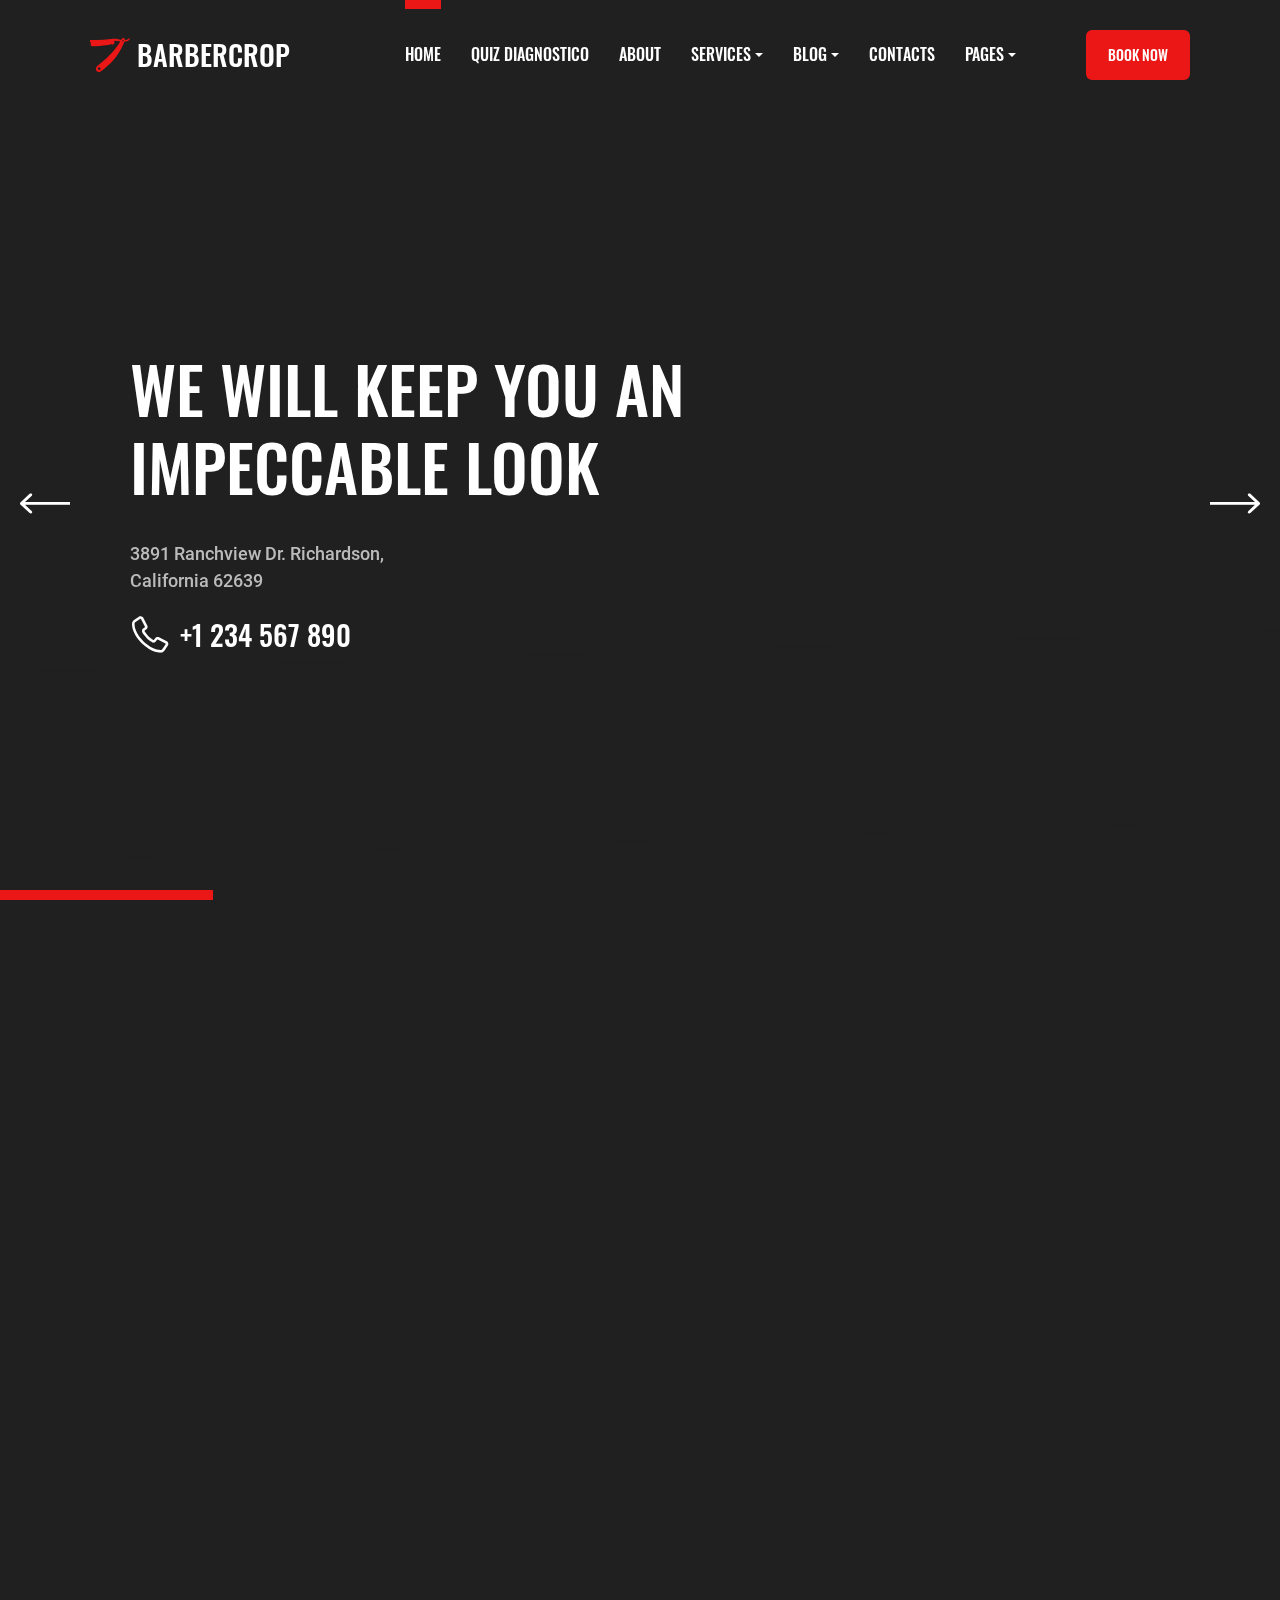
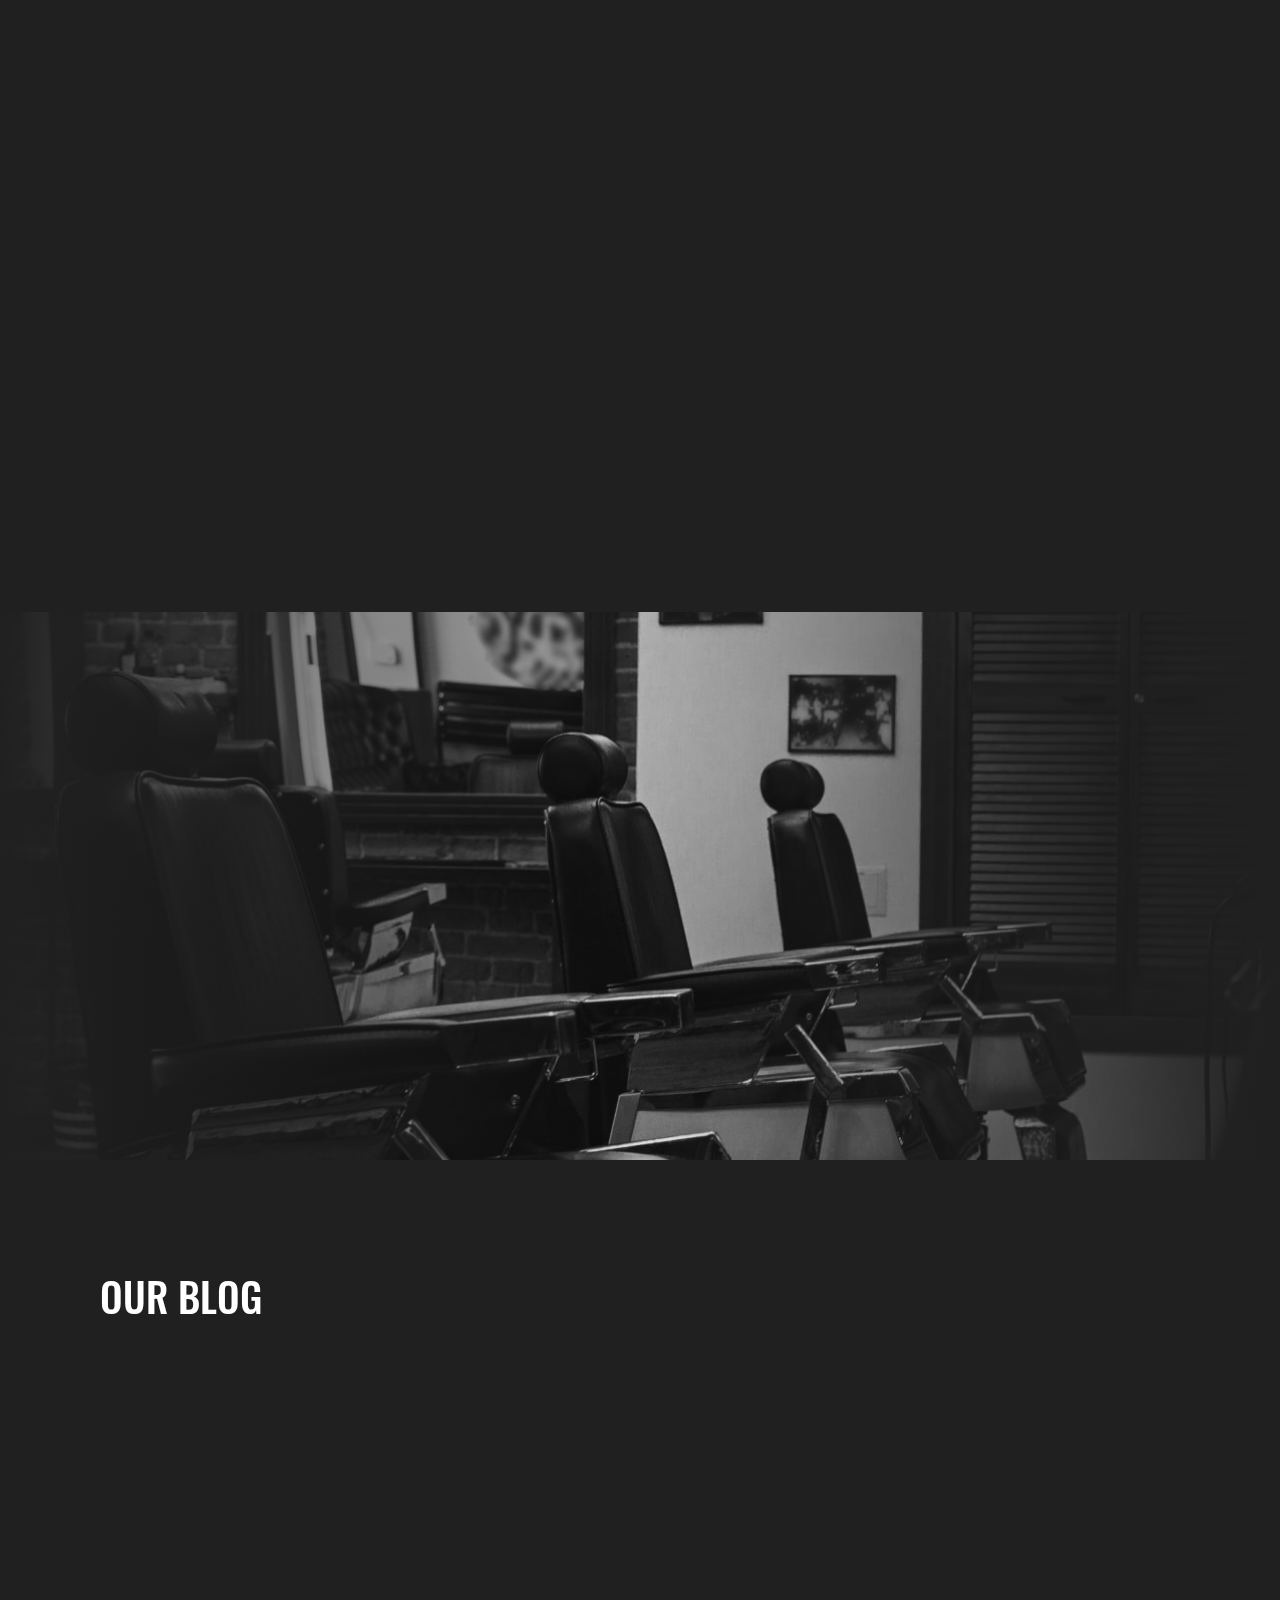
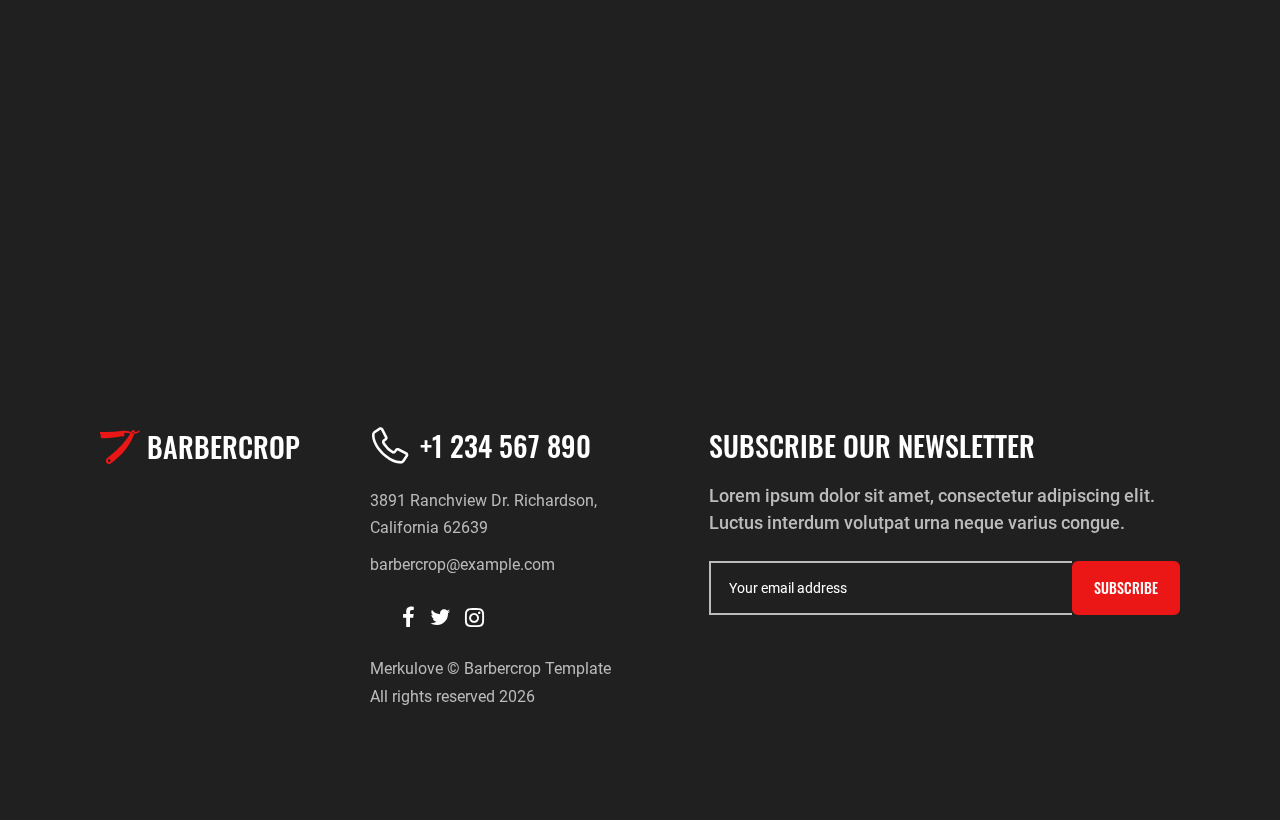
==== commit c132e53c: "Quiz Feito" ====
--- a/index.html
+++ b/index.html
@@ -1,8 +1,553 @@
-<!DOCTYPE html><html lang=en>
+<!DOCTYPE html>
+<html lang=en>
 <!-- Mirrored from html.merku.love/barbercrop/index.html by HTTrack Website Copier/3.x [XR&CO'2014], Tue, 19 Nov 2024 14:01:56 GMT -->
-<head><meta charset=UTF-8><meta name=viewport content="width=device-width,initial-scale=1,minimum-scale=1"><meta http-equiv=X-UA-Compatible content="ie=edge"><title>Home | BARBERCROP</title><link rel="stylesheet preload" as=style href=css/preload.min.css><link rel="stylesheet preload" as=style href=css/icomoon.css><link rel="stylesheet preload" as=style href=css/libs.min.css><link rel=stylesheet href=css/index.min.css><link rel=stylesheet href=css/floatbutton.min.css></head><body><header class=header data-page=home><div class="container-fluid container-lg d-flex flex-wrap align-items-center justify-content-between"><a class="brand-logo d-flex align-items-center header_logo" href=index.html><svg class=brand-logo_icon width=40 height=34 viewBox="0 0 40 34" fill=none xmlns=http://www.w3.org/2000/svg><path d="M38.9052 0.3026C38.2043 1.3906 37.0306 2.04 35.7668 2.04H34.8331C34.8403 1.9312 34.8495 1.8224 34.8495 1.71224C34.8495 0.76636 34.1085 0 33.1938 0C32.5922 0 32.0385 0.33728 31.7466 0.8806C31.5539 1.23964 31.3435 1.58848 31.1443 1.94412L27.5357 1.11452C26.2785 0.82552 24.9943 0.68 23.7062 0.68C22.8074 0.68 21.9105 0.75072 21.0221 0.89216L21.0149 0.89352C16.2175 1.65648 11.3708 2.04 6.51686 2.04H0V4.08H0.657538V6.8C0.657538 7.5514 1.24603 8.16 1.97261 8.16H5.03542C10.8652 8.16 16.6758 7.47592 22.3563 6.12V6.8L23.4294 6.43008C23.9666 6.24512 24.3289 5.72492 24.3289 5.13944V2.72C26.0779 2.72 27.8231 2.89884 29.5379 3.25312L30.2467 3.4L30.3112 3.41428C28.7877 5.9738 27.0965 8.42452 25.2475 10.7467C21.5758 15.3571 17.4649 19.5738 12.9759 23.3315L7.02579 28.3125C6.32486 28.8993 5.91784 29.782 5.91784 30.7142V30.9101C5.91784 32.6169 7.25527 34 8.90569 34C9.52838 34 10.1353 33.7987 10.6422 33.4247L13.6603 31.195C17.2544 28.5403 20.5494 25.4769 23.484 22.0626C27.5298 17.3556 30.8477 12.0306 33.3214 6.27572L34.4537 3.64072C34.4872 3.56184 34.5135 3.48024 34.5431 3.4H35.7668C37.4718 3.4 39.0538 2.52416 40 1.0574L38.9052 0.3026ZM9.20553 31.96C8.48027 31.96 7.89045 31.35 7.89045 30.6C7.89045 29.85 8.48027 29.24 9.20553 29.24C9.93079 29.24 10.5206 29.85 10.5206 30.6C10.5206 31.35 9.93079 31.96 9.20553 31.96ZM32.8769 3.4C32.5139 3.4 32.2194 3.09536 32.2194 2.72C32.2194 2.34464 32.5139 2.04 32.8769 2.04C33.2399 2.04 33.5344 2.34464 33.5344 2.72C33.5344 3.09536 33.2399 3.4 32.8769 3.4Z" fill=currentColor /></svg> <span class=brand-logo_name>barbercrop</span></a><nav class=header_nav><ul class=header_nav-list><li class="header_nav-list_item nav-item" data-page=home><a class=nav-link href=index.html>Home</a></li><li class="header_nav-list_item nav-item" data-page=about><a class=nav-link href=about.html>About</a></li><li class="header_nav-list_item dropdown"><a class="nav-link dropdown-toggle" href=# data-bs-toggle=dropdown>Services</a><ul class=dropdown-menu><li class="list-item nav-item" data-page=services><a class=dropdown-item href=services.html>Services 01</a></li><li class="list-item nav-item" data-page=services2><a class=dropdown-item href=services2.html>Services 02</a></li></ul></li><li class="header_nav-list_item dropdown"><a class="nav-link dropdown-toggle" href=# data-bs-toggle=dropdown>Blog</a><ul class=dropdown-menu><li class="list-item nav-item" data-page=blog><a class=dropdown-item href=blog.html>Blog</a></li><li class="list-item nav-item" data-page=post><a class=dropdown-item href=post.html>Single post</a></li></ul></li><li class="header_nav-list_item nav-item" data-page=contacts><a class=nav-link href=contacts.html>Contacts</a></li><li class="header_nav-list_item dropdown"><a class="nav-link dropdown-toggle" href=# data-bs-toggle=dropdown>Pages</a><ul class=dropdown-menu><li class="list-item nav-item" data-page=gallery><a class=dropdown-item href=gallery.html>Gallery</a></li><li class="list-item nav-item" data-page=error><a class=dropdown-item href=404.html>404</a></li></ul></li></ul></nav><a class="header_btn btn theme-element" href=#>Book now</a> <span class="header_trigger d-inline-flex d-lg-none flex-column justify-content-between"><span class=line></span> <span class=line></span> <span class=line></span></span></div></header><main><section class="hero d-flex"><div class=hero_slider><div class="hero_slider-wrapper swiper-wrapper"><div class="hero_slider-slide swiper-slide" data-bg=img/index/hero01.jpg></div><div class="hero_slider-slide swiper-slide" data-bg=img/index/hero02.jpg></div><div class="hero_slider-slide swiper-slide" data-bg=img/index/hero03.jpg></div><div class="hero_slider-slide swiper-slide" data-bg=img/index/hero04.jpg></div><div class="hero_slider-slide swiper-slide" data-bg=img/index/hero05.jpg></div><div class="hero_slider-slide swiper-slide" data-bg=img/index/hero06.jpg></div></div><div class="hero_slider-pagination swiper-pagination"></div><div class="hero_slider-controls d-none d-md-flex justify-content-between"><span class="hero_slider-control hero_slider-control--prev"><i class=icon-arrow_left></i> </span><span class="hero_slider-control hero_slider-control--next"><i class=icon-arrow_right></i></span></div></div><div class="container d-flex flex-column justify-content-center align-items-center align-items-md-start align-items-lg-center align-items-xl-start"><div class="hero_content col-xl-7 col-xxl-6"><h1 class=hero_content-header>We will keep you an impeccable look</h1><p class="hero_content-text text">3891 Ranchview Dr. Richardson, <span class=linebreak>California 62639</span></p><span class="hero_content-tel d-inline-flex align-items-center"><span class="icon d-flex justify-content-center align-items-center"><i class=icon-phone></i> </span><a class=link href=tel:+1234567890>+1 234 567 890</a></span></div></div><span class=hero_overlay></span></section><section class="about section--nopb"><div class="container d-xl-flex justify-content-between"><div class="about_header section_header col-xl-6"><h2 class="about_header-title section_header-title" data-aos=fade-right>professional barbershop <span class=linebreak>for men only</span></h2><span class="about_header-subtitle section_header-subtitle" data-aos=fade-right data-aos-delay=50 data-aos-once=false>Barbercrop</span></div><div class="about_info col-xl-6"><p class="about_info-text text" data-aos=fade-left>Et tellus rhoncus urna a. Tempus felis, sociis lorem aliquet nibh pellentesque. Vitae nunc, dolor, blandit eget eleifend etiam id. Amet arcu lobortis sed pulvinar cursus pretium sit pretium.</p><div class="wrapper d-sm-flex"><div class=about_info-fact><h3 class=about_info-fact_title data-aos=fade-up>Since 2015</h3><p class=about_info-fact_description data-aos=fade-up>Dui cursus neque et at ipsum. Cursus urna fringilla nisl enim duis cras odio.</p></div><div class=about_info-fact><h3 class=about_info-fact_title data-aos=fade-up data-aos-delay=50>1000+ clients</h3><p class=about_info-fact_description data-aos=fade-up data-aos-delay=50>Metus varius vitae habitant lorem. Porta scelerisque facilisi.</p></div></div><div class=wrapper data-aos=fade-up data-aos-delay=100><a class="about_info-btn btn theme-element" href=about.html>learn more</a></div></div></div></section><section class="services section"><div class=container><div class="services_header section_header col-xl-6"><h2 class="services_header-title section_header-title" data-aos=fade-right>What we provide</h2><span class="services_header-subtitle section_header-subtitle" data-aos=fade-left data-aos-delay=50 data-aos-once=false>Services</span><p class="services_header-text text" data-aos=fade-left>Risus odio lobortis ullamcorper felis vitae bibendum mi. Penatibus fusce consequat donec vitae porttitor elementum.</p></div><ul class="services_list d-md-flex flex-wrap"><li class="services_list-item col-md-6 col-xl-4" data-aos=fade-up data-order=1><div class="services_list-item_wrapper d-flex flex-column flex-lg-row"><span class=icon><svg class=services-icon width=40 height=40 viewBox="0 0 40 40" fill=none xmlns=http://www.w3.org/2000/svg><path d="M35.2519 19.1628C38.916 15.4849 38.916 11.6017 35.2519 7.92636C35.1314 7.80535 34.9679 7.73734 34.7975 7.7373H29.6549C29.5217 7.73738 29.3918 7.77897 29.2832 7.85634C29.1746 7.93371 29.0926 8.04303 29.0486 8.1692C29.0045 8.29537 29.0006 8.43215 29.0374 8.56065C29.0742 8.68915 29.1498 8.80301 29.2538 8.8865C33.2078 12.0605 33.2161 15.0216 29.2538 18.2027C29.2351 18.2175 29.2173 18.2335 29.2004 18.2504C25.5364 21.9284 25.5364 25.8115 29.2004 29.4868C29.2173 29.5038 29.2351 29.5197 29.2538 29.5346C33.2078 32.7086 33.2161 35.6697 29.2538 38.8508C29.1499 38.9341 29.0744 39.0477 29.0376 39.176C29.0007 39.3042 29.0044 39.4408 29.0482 39.5668C29.0919 39.6929 29.1734 39.8022 29.2817 39.8798C29.3899 39.9574 29.5194 39.9993 29.6523 40H34.7949C34.9654 39.9999 35.1288 39.9319 35.2494 39.8109C38.9134 36.133 38.9134 32.2498 35.2494 28.5745C32.052 25.3637 32.052 22.3736 35.2519 19.1628Z" fill=#EB1616 /><path d="M24.9624 19.1628C28.6265 15.4849 28.6265 11.6017 24.9624 7.92636C24.8419 7.80535 24.6784 7.73734 24.5079 7.7373H19.3654C19.2321 7.73724 19.1022 7.77874 18.9935 7.85606C18.8847 7.93338 18.8026 8.0427 18.7585 8.1689C18.7144 8.29509 18.7104 8.43194 18.7472 8.56049C18.7839 8.68905 18.8596 8.80297 18.9636 8.8865C22.9176 12.0605 22.9266 15.0216 18.9636 18.2027C18.9449 18.2175 18.9271 18.2335 18.9103 18.2504C15.2462 21.9284 15.2462 25.8115 18.9103 29.4868C18.9271 29.5038 18.9449 29.5197 18.9636 29.5346C22.9176 32.7086 22.9266 35.6697 18.9636 38.8508C18.8597 38.9342 18.7841 39.0479 18.7473 39.1763C18.7105 39.3047 18.7143 39.4413 18.7582 39.5674C18.8021 39.6936 18.8839 39.8029 18.9923 39.8804C19.1007 39.9578 19.2304 39.9996 19.3635 40H24.506C24.6765 39.9999 24.84 39.9319 24.9605 39.8109C28.6246 36.133 28.6246 32.2498 24.9605 28.5745C21.7631 25.3637 21.7631 22.3736 24.9624 19.1628Z" fill=#EB1616 /><path d="M14.6734 7.92636C14.6137 7.86637 14.5427 7.81878 14.4646 7.78634C14.3865 7.7539 14.3028 7.73724 14.2183 7.7373H9.07254C8.9393 7.73724 8.80934 7.77874 8.70062 7.85606C8.5919 7.93338 8.50981 8.0427 8.46569 8.1689C8.42157 8.29509 8.4176 8.43194 8.45435 8.56049C8.49109 8.68905 8.56672 8.80297 8.67078 8.8865C12.6267 12.0579 12.6363 15.0235 8.67078 18.2027C8.65231 18.2175 8.63471 18.2335 8.61807 18.2504C6.78732 20.0887 5.85844 21.9787 5.85844 23.8686C5.85844 24.0398 5.92617 24.2039 6.04672 24.3249C6.16727 24.4459 6.33078 24.5139 6.50126 24.5139H11.6438C11.8143 24.5139 11.9778 24.4459 12.0984 24.3249C12.2189 24.2039 12.2866 24.0398 12.2866 23.8686C12.2866 22.3336 13.0889 20.7501 14.6709 19.1628C18.3362 15.4874 18.3362 11.6017 14.6734 7.92636Z" fill=#EB1616 /><path d="M18.1658 13.8744L33.9027 1.14803C34.0269 1.04773 34.1095 0.904673 34.1346 0.746636C34.1596 0.588599 34.1253 0.426857 34.0382 0.292813C33.9511 0.158768 33.8175 0.0619845 33.6634 0.0212529C33.5092 -0.0194787 33.3455 -0.00125212 33.2039 0.0723938L14.5621 9.75119C14.4765 9.79565 14.402 9.85887 14.344 9.93616C14.2861 10.0134 14.2461 10.1028 14.2272 10.1977L14.1488 10.5945L11.2407 8.27162C12.0259 7.22383 12.3839 5.91511 12.2418 4.61176C12.0997 3.30841 11.4683 2.10836 10.476 1.25577C9.48368 0.403185 8.20504 -0.0378693 6.90023 0.0223498C5.59543 0.0825689 4.3625 0.639537 3.45231 1.57993C2.54212 2.52031 2.02306 3.77347 2.00075 5.0844C1.97844 6.39534 2.45454 7.66556 3.33219 8.63661C4.20985 9.60767 5.4231 10.2066 6.7251 10.3115C8.02709 10.4164 9.32 10.0195 10.3407 9.20143L13.8653 12.0193L12.9937 16.4005L10.3395 18.546C9.7865 18.1049 9.14888 17.783 8.46642 17.6005C7.78396 17.4179 7.07132 17.3785 6.37302 17.4848C5.67472 17.5911 5.00575 17.8408 4.40791 18.2183C3.81007 18.5958 3.29619 19.0929 2.89837 19.6787C2.50055 20.2645 2.22734 20.9264 2.0958 21.6229C1.96426 22.3195 1.97722 23.0358 2.13386 23.7271C2.29051 24.4184 2.58747 25.0699 3.00622 25.6408C3.42496 26.2117 3.95648 26.6898 4.56758 27.0453C3.77692 27.5137 3.12334 28.1832 2.6728 28.9862C2.22225 29.7892 1.99068 30.6973 2.00145 31.6188C2.00145 31.7899 2.06917 31.9541 2.18972 32.0751C2.31028 32.1961 2.47378 32.2641 2.64427 32.2641C2.81475 32.2641 2.97826 32.1961 3.09881 32.0751C3.21936 31.9541 3.28709 31.7899 3.28709 31.6188C3.28709 31.2226 3.41886 27.7473 7.14401 27.7473C8.10108 27.7493 9.03965 27.4826 9.85369 26.9774C10.6677 26.4721 11.3248 25.7485 11.7507 24.8881C12.1766 24.0278 12.3544 23.0651 12.2639 22.1087C12.1734 21.1523 11.8184 20.2403 11.2388 19.4758L14.1437 17.1277L14.2272 17.5497C14.2461 17.6446 14.2861 17.734 14.344 17.8113C14.402 17.8886 14.4765 17.9518 14.5621 17.9962L33.2039 27.675C33.3455 27.7487 33.5092 27.7669 33.6634 27.7262C33.8175 27.6854 33.9511 27.5887 34.0382 27.4546C34.1253 27.3206 34.1596 27.1588 34.1346 27.0008C34.1095 26.8427 34.0269 26.6997 33.9027 26.5994L18.1658 13.8744ZM3.28709 5.16215C3.28709 4.39644 3.51329 3.64792 3.93709 3.01125C4.3609 2.37458 4.96327 1.87836 5.66803 1.58533C6.37279 1.29231 7.14828 1.21564 7.89645 1.36502C8.64462 1.5144 9.33186 1.88313 9.87126 2.42457C10.4107 2.96601 10.778 3.65585 10.9268 4.40685C11.0756 5.15785 10.9993 5.93629 10.7073 6.64371C10.4154 7.35114 9.92106 7.95579 9.2868 8.3812C8.65253 8.80661 7.90683 9.03367 7.14401 9.03367C6.12145 9.03247 5.14112 8.6242 4.41807 7.89841C3.69501 7.17261 3.28828 6.18857 3.28709 5.16215ZM28.1256 4.16201L14.5544 15.1371L15.4274 10.7552L28.1256 4.16201ZM7.14401 26.4561C6.38118 26.4561 5.63548 26.2291 5.00122 25.8037C4.36695 25.3783 3.8726 24.7736 3.58068 24.0662C3.28876 23.3588 3.21238 22.5803 3.3612 21.8293C3.51002 21.0783 3.87735 20.3885 4.41675 19.847C4.95615 19.3056 5.64339 18.9369 6.39156 18.7875C7.13973 18.6381 7.91522 18.7148 8.61998 19.0078C9.32474 19.3008 9.92711 19.7971 10.3509 20.4337C10.7747 21.0704 11.0009 21.8189 11.0009 22.5846C10.9999 23.6111 10.5932 24.5952 9.87013 25.3211C9.14704 26.0469 8.16661 26.4551 7.14401 26.4561ZM15.4274 16.9916L15.2725 16.2173L17.1405 14.7061L28.1256 23.5848L15.4274 16.9916Z" fill=white /></svg></span><div class="main d-flex flex-column justify-content-between"><h3 class=title>Haircut</h3><p class=description>A dui aliquam ultrices eros lorem nibh vivamus. Quis aliquam duis pharetra faucibus ultrices volutpat quisque.</p><div class=wrapper><a class="link link--underline highlight" href=#>from $30</a></div></div></div></li><li class="services_list-item col-md-6 col-xl-4" data-aos=fade-up data-order=2><div class="services_list-item_wrapper d-flex flex-column flex-lg-row"><span class=icon><svg class=services-icon width=40 height=40 viewBox="0 0 40 40" fill=none xmlns=http://www.w3.org/2000/svg><path d="M28.3882 33.5483C29.4572 33.5483 30.3237 32.6818 30.3237 31.6129C30.3237 30.5439 29.4572 29.6774 28.3882 29.6774C27.3193 29.6774 26.4528 30.5439 26.4528 31.6129C26.4528 32.6818 27.3193 33.5483 28.3882 33.5483Z" fill=#EB1616 /><path d="M29.6786 21.9354H27.0979C26.7416 21.9354 26.4528 22.2243 26.4528 22.5806V25.1612C26.4528 25.5175 26.7416 25.8064 27.0979 25.8064H29.6786C30.0349 25.8064 30.3237 25.5175 30.3237 25.1612V22.5806C30.3237 22.2243 30.0349 21.9354 29.6786 21.9354Z" fill=#EB1616 /><path d="M38.0657 12.9032H36.1302C35.9591 12.9032 35.795 12.8353 35.674 12.7143C35.553 12.5933 35.485 12.4292 35.485 12.2581V9.67743C35.485 9.1641 35.2811 8.67181 34.9181 8.30883C34.5551 7.94586 34.0628 7.74194 33.5495 7.74194H23.2269C22.7136 7.74194 22.2213 7.94586 21.8583 8.30883C21.4954 8.67181 21.2915 9.1641 21.2915 9.67743V12.2581C21.2915 12.4292 21.2235 12.5933 21.1025 12.7143C20.9815 12.8353 20.8174 12.9032 20.6463 12.9032H18.7108C18.1975 12.9032 17.7052 13.1071 17.3422 13.4701C16.9792 13.8331 16.7753 14.3254 16.7753 14.8387V32.9032C16.7753 33.4166 16.9792 33.9089 17.3422 34.2718C17.7052 34.6348 18.1975 34.8387 18.7108 34.8387H20.6463C20.8174 34.8387 20.9815 34.9067 21.1025 35.0277C21.2235 35.1487 21.2915 35.3128 21.2915 35.4839V38.0645C21.2915 38.5778 21.4954 39.0701 21.8583 39.4331C22.2213 39.7961 22.7136 40 23.2269 40H33.5495C34.0628 40 34.5551 39.7961 34.9181 39.4331C35.2811 39.0701 35.485 38.5778 35.485 38.0645V35.4839C35.485 35.3128 35.553 35.1487 35.674 35.0277C35.795 34.9067 35.9591 34.8387 36.1302 34.8387H38.0657C38.579 34.8387 39.0713 34.6348 39.4342 34.2718C39.7972 33.9089 40.0011 33.4166 40.0011 32.9032V14.8387C40.0011 14.3254 39.7972 13.8331 39.4342 13.4701C39.0713 13.1071 38.579 12.9032 38.0657 12.9032ZM29.6786 20.6452C30.1919 20.6452 30.6842 20.8491 31.0471 21.2121C31.4101 21.575 31.614 22.0673 31.614 22.5807V25.1613C31.614 25.6746 31.4101 26.1669 31.0471 26.5299C30.6842 26.8929 30.1919 27.0968 29.6786 27.0968H29.0334V28.4516C29.8166 28.6115 30.5126 29.0565 30.9864 29.7004C31.4602 30.3443 31.6781 31.1411 31.5977 31.9365C31.5174 32.7318 31.1445 33.469 30.5516 34.0051C29.9586 34.5412 29.1876 34.8381 28.3882 34.8381C27.5888 34.8381 26.8179 34.5412 26.2249 34.0051C25.6319 33.469 25.2591 32.7318 25.1788 31.9365C25.0984 31.1411 25.3163 30.3443 25.79 29.7004C26.2638 29.0565 26.9598 28.6115 27.7431 28.4516V27.0968H27.0979C26.5846 27.0968 26.0923 26.8929 25.7293 26.5299C25.3663 26.1669 25.1624 25.6746 25.1624 25.1613V22.5807C25.1624 22.0673 25.3663 21.575 25.7293 21.2121C26.0923 20.8491 26.5846 20.6452 27.0979 20.6452H27.7431V19.2903C26.9598 19.1304 26.2638 18.6854 25.79 18.0416C25.3163 17.3977 25.0984 16.6008 25.1788 15.8055C25.2591 15.0101 25.6319 14.2729 26.2249 13.7368C26.8179 13.2007 27.5888 12.9039 28.3882 12.9039C29.1876 12.9039 29.9586 13.2007 30.5516 13.7368C31.1445 14.2729 31.5174 15.0101 31.5977 15.8055C31.6781 16.6008 31.4602 17.3977 30.9864 18.0416C30.5126 18.6854 29.8166 19.1304 29.0334 19.2903V20.6452H29.6786Z" fill=#EB1616 /><path d="M28.3882 18.0646C29.4572 18.0646 30.3237 17.198 30.3237 16.1291C30.3237 15.0601 29.4572 14.1936 28.3882 14.1936C27.3193 14.1936 26.4528 15.0601 26.4528 16.1291C26.4528 17.198 27.3193 18.0646 28.3882 18.0646Z" fill=#EB1616 /><path d="M0.00114682 26.5019C-0.0174817 27.1879 0.19128 27.8608 0.594916 28.4158C0.998551 28.9708 1.5744 29.3767 2.23276 29.5703C11.2975 32.2939 20.9628 32.2939 30.0276 29.5703C30.6712 29.3866 31.2374 28.9979 31.6401 28.4632C32.0429 27.9285 32.2602 27.2771 32.2592 26.6077V26.5019C32.2576 26.0275 32.1466 25.5599 31.9349 25.1353C31.7231 24.7108 31.4164 24.3408 31.0384 24.0541C30.6604 23.7674 30.2214 23.5717 29.7556 23.4822C29.2897 23.3927 28.8094 23.4118 28.3521 23.5381C20.4163 25.6819 12.0561 25.6993 4.11147 23.5884C4.61579 22.6354 5.06597 21.6547 5.45986 20.651H10.8005C11.2305 20.6541 11.6492 20.5127 11.9893 20.2495C12.3294 19.9863 12.5712 19.6164 12.676 19.1994C14.1674 13.2128 13.6989 6.90564 11.3392 1.20516C11.1927 0.849112 10.9438 0.544547 10.624 0.330017C10.3043 0.115486 9.92811 0.000634664 9.54308 0H5.3347C5.0079 0.00143645 4.68677 0.0854298 4.40112 0.24418C4.11548 0.40293 3.87458 0.631289 3.7008 0.908049C3.52702 1.18481 3.426 1.501 3.40711 1.82725C3.38822 2.1535 3.45208 2.47923 3.59276 2.77419C4.88808 5.40139 5.62956 8.2668 5.77118 11.1925C5.91279 14.1183 5.45152 17.0419 4.41599 19.7819C3.9417 21.0463 3.37523 22.2741 2.72115 23.4555C1.97241 23.5398 1.28103 23.8971 0.779214 24.4591C0.277402 25.0212 0.000386208 25.7485 0.00114682 26.5019ZM5.92889 19.3606C7.80774 13.7183 7.38796 7.56282 4.7605 2.22774C4.71056 2.12946 4.68664 2.02002 4.69102 1.90986C4.69539 1.7997 4.72793 1.69251 4.78551 1.5985C4.8431 1.50449 4.92381 1.4268 5.01995 1.37285C5.11609 1.3189 5.22445 1.29049 5.3347 1.29032H9.54308C9.67056 1.28959 9.7954 1.32664 9.90184 1.3968C10.0083 1.46695 10.0916 1.56707 10.1411 1.68452C12.3977 7.13468 12.8462 13.1651 11.4205 18.889C11.3832 19.0254 11.3019 19.1456 11.1891 19.2309C11.0764 19.3162 10.9386 19.3618 10.7973 19.3606H5.92889ZM1.29147 26.5019C1.29316 26.2254 1.35872 25.953 1.48302 25.7059C1.60732 25.4589 1.78701 25.2439 2.00807 25.0777C2.22914 24.9115 2.4856 24.7987 2.75745 24.7479C3.02931 24.6972 3.30922 24.7099 3.57534 24.7852C11.7977 27.0077 20.4627 27.0077 28.685 24.7852C28.9511 24.7099 29.231 24.6972 29.5029 24.7479C29.7748 24.7987 30.0312 24.9115 30.2523 25.0777C30.4733 25.2439 30.653 25.4589 30.7773 25.7059C30.9016 25.953 30.9672 26.2254 30.9689 26.5019V26.6077C30.9685 26.9983 30.8407 27.378 30.6049 27.6894C30.3691 28.0007 30.0382 28.2266 29.6624 28.3329C20.8357 30.9839 11.4247 30.9839 2.59792 28.3329C2.20678 28.2177 1.86553 27.9748 1.6287 27.6429C1.39187 27.311 1.27314 26.9093 1.29147 26.5019Z" fill=white /></svg></span><div class="main d-flex flex-column justify-content-between"><h3 class=title>Moustache</h3><p class=description>Viverra duis ut orci mi id. Eget ultricies facilisi elementum nec vel a gravida facilisis in. Tellus felis sapien adipiscing.</p><div class=wrapper><a class="link link--underline highlight" href=#>from $30</a></div></div></div></li><li class="services_list-item col-md-6 col-xl-4" data-aos=fade-up data-order=3><div class="services_list-item_wrapper d-flex flex-column flex-lg-row"><span class=icon><svg class=services-icon width=40 height=40 viewBox="0 0 40 40" fill=none xmlns=http://www.w3.org/2000/svg><path d="M16.7733 20.0327C23.9096 20.0327 31.6111 16.8277 31.6111 11.65C31.6111 8.73987 29.7905 7.45673 27.6836 7.77929C25.9224 7.81154 24.1761 9.33144 22.3291 10.9404C20.4821 12.5493 18.5558 14.2279 16.7733 14.2279C13.0839 14.2279 8.68483 12.3648 8.64096 12.3454C8.53283 12.2991 8.41409 12.2832 8.2976 12.2995C8.1811 12.3158 8.07127 12.3637 7.98 12.4379C7.88872 12.5121 7.81947 12.6098 7.77974 12.7205C7.74 12.8313 7.7313 12.9507 7.75457 13.066C7.76811 13.1357 9.23511 20.0327 16.7733 20.0327Z" fill=#EB1616 /><path d="M32.3632 14.2298C35.8469 15.1678 38.0796 20.8422 38.1048 20.9087C38.1539 21.0359 38.242 21.1443 38.3565 21.2184C38.4711 21.2924 38.6061 21.3282 38.7423 21.3207C38.8784 21.3132 39.0087 21.2627 39.1144 21.1765C39.2201 21.0903 39.2957 20.9728 39.3305 20.8409C40.3846 16.8373 40.0201 13.704 38.2461 11.528C36.5178 9.40687 33.8767 8.72497 32.1174 8.51208C32.668 9.46376 32.9396 10.5512 32.9013 11.6499C32.9017 12.5378 32.7185 13.4161 32.3632 14.2298Z" fill=#EB1616 /><path d="M38.9124 23.4281C38.8195 23.5145 29.5479 32.0655 24.2276 28.5206C24.1216 28.4499 23.997 28.4121 23.8696 28.4121C23.7421 28.4121 23.6175 28.4499 23.5115 28.5206C18.2003 32.0591 8.91894 23.5139 8.82668 23.4281C8.73152 23.3384 8.61135 23.2797 8.4821 23.2599C8.35285 23.2401 8.22063 23.26 8.10295 23.317C7.98528 23.374 7.88771 23.4655 7.82317 23.5792C7.75864 23.6929 7.73019 23.8236 7.74159 23.9538C7.75321 24.0958 8.93442 36.5743 19.3537 39.4328V35.5053C19.3537 35.3342 19.4217 35.1701 19.5427 35.0492C19.6637 34.9282 19.8278 34.8602 19.9988 34.8602C20.1699 34.8602 20.334 34.9282 20.455 35.0492C20.576 35.1701 20.644 35.3342 20.644 35.5053V39.7257C21.4962 39.8802 22.3587 39.971 23.2244 39.9973V33.5713C23.2244 33.4002 23.2924 33.2361 23.4134 33.1151C23.5344 32.9941 23.6985 32.9261 23.8696 32.9261C24.0407 32.9261 24.2047 32.9941 24.3257 33.1151C24.4467 33.2361 24.5147 33.4002 24.5147 33.5713V39.9973C25.3804 39.971 26.2429 39.8802 27.0952 39.7257V35.5053C27.0952 35.3342 27.1631 35.1701 27.2841 35.0492C27.4051 34.9282 27.5692 34.8602 27.7403 34.8602C27.9114 34.8602 28.0755 34.9282 28.1964 35.0492C28.3174 35.1701 28.3854 35.3342 28.3854 35.5053V39.4328C38.8021 36.5743 39.9833 24.0958 39.9975 23.9538C40.0089 23.8236 39.9805 23.6929 39.9159 23.5792C39.8514 23.4655 39.7538 23.374 39.6362 23.317C39.5185 23.26 39.3863 23.2401 39.257 23.2599C39.1278 23.2797 39.0076 23.3384 38.9124 23.4281Z" fill=#EB1616 /><path d="M7.44463 11.6123V11.6593V11.6645C7.45156 13.8888 8.34178 16.0192 9.91946 17.587C11.4971 19.1549 13.633 20.0319 15.8573 20.0249C18.0815 20.018 20.2119 19.1278 21.7798 17.5501C23.3477 15.9724 24.2246 13.8365 24.2177 11.6123V7.74154C24.2177 2.03353 20.5521 0.000120169 17.1214 0.000120169C15.7724 -0.00902331 14.4721 0.50393 13.4926 1.43164C13.1208 1.79928 12.6801 2.09 12.1958 2.28715C11.7115 2.4843 11.1931 2.58402 10.6702 2.58059C10.2371 2.56275 9.80552 2.64201 9.40702 2.81258C9.00852 2.98314 8.65322 3.24068 8.36715 3.56634C7.15045 4.96947 7.39947 7.40286 7.44463 7.78477V11.6123ZM22.9275 11.6123C22.8925 13.462 22.1364 15.225 20.8205 16.5254C19.5046 17.8258 17.7328 18.561 15.8828 18.5741C14.0327 18.5872 12.2507 17.8773 10.9165 16.5957C9.58224 15.314 8.80128 13.562 8.74003 11.7129C8.95098 11.1607 10.0986 8.38666 11.9605 8.38666C13.0452 8.38287 14.1166 8.1473 15.1028 7.69574C15.9377 7.3078 16.846 7.10343 17.7665 7.09642C20.0819 7.09642 22.9275 8.87502 22.9275 10.322V11.6123ZM9.34192 4.41144C9.50836 4.22717 9.71425 4.08284 9.94425 3.98924C10.1742 3.89563 10.4224 3.85516 10.6702 3.87083C12.0194 3.88051 13.3198 3.36748 14.299 2.43931C14.6709 2.07178 15.1116 1.78114 15.5959 1.584C16.0802 1.38685 16.5985 1.28707 17.1214 1.29036C18.4839 1.29036 22.9275 1.75549 22.9275 7.74154V7.84412C21.4979 6.583 19.672 5.86201 17.7665 5.80619C16.6818 5.80998 15.6104 6.04555 14.6242 6.49711C13.7894 6.88519 12.881 7.08956 11.9605 7.09642C11.3086 7.13835 10.676 7.33486 10.1151 7.66972C9.55421 8.00457 9.08108 8.46815 8.73487 9.0221V7.74154C8.73487 7.72606 8.72712 7.71251 8.72583 7.69703C8.72454 7.68155 8.73099 7.66606 8.72906 7.64994C8.64455 7.04546 8.58391 5.28558 9.34192 4.41144Z" fill=white /><path d="M21.2889 21.2891H10.3219C7.58536 21.2923 4.96183 22.3808 3.0268 24.3159C1.09177 26.2509 0.00324387 28.8744 0 31.611C0 31.7821 0.0679676 31.9461 0.188951 32.0671C0.309934 32.1881 0.474023 32.2561 0.645119 32.2561H30.9657C31.1368 32.2561 31.3009 32.1881 31.4219 32.0671C31.5428 31.9461 31.6108 31.7821 31.6108 31.611C31.6076 28.8744 30.519 26.2509 28.584 24.3159C26.649 22.3808 24.0255 21.2923 21.2889 21.2891ZM1.31282 30.9658C1.47875 28.689 2.49963 26.5591 4.1706 25.0036C5.84157 23.4481 8.03898 22.5821 10.3219 22.5793H21.2889C23.5718 22.5821 25.7692 23.4481 27.4402 25.0036C29.1112 26.5591 30.1321 28.689 30.298 30.9658H1.31282Z" fill=white /><path d="M19.3878 14.2605C19.3665 14.2708 17.3092 15.2778 16.3441 13.8373C16.2852 13.7489 16.2054 13.6765 16.1117 13.6264C16.0181 13.5763 15.9135 13.55 15.8073 13.55C15.7012 13.55 15.5966 13.5763 15.503 13.6264C15.4093 13.6765 15.3295 13.7489 15.2706 13.8373C14.3139 15.2656 12.3102 14.3005 12.225 14.2592C12.0718 14.183 11.8946 14.1707 11.7323 14.2252C11.5701 14.2796 11.4361 14.3963 11.3599 14.5495C11.2837 14.7027 11.2714 14.8799 11.3259 15.0422C11.3803 15.2044 11.497 15.3384 11.6502 15.4146C12.2964 15.7283 13.0041 15.8949 13.7223 15.9023C14.4838 15.9219 15.2256 15.6595 15.8054 15.1656C16.3861 15.6608 17.1295 15.9235 17.8924 15.9029C18.6106 15.8955 19.3183 15.7289 19.9645 15.4152C20.1176 15.3388 20.2341 15.2046 20.2883 15.0422C20.3425 14.8799 20.33 14.7026 20.2535 14.5495C20.177 14.3964 20.0428 14.2799 19.8805 14.2257C19.7181 14.1715 19.5409 14.184 19.3878 14.2605Z" fill=white /></svg></span><div class="main d-flex flex-column justify-content-between"><h3 class=title>Shave</h3><p class=description>Lorem velit parturient consectetur cursus tincidunt tristique pretium volutpat urna. Vitae scelerisque quam eget.</p><div class=wrapper><a class="link link--underline highlight" href=#>from $30</a></div></div></div></li><li class="services_list-item col-md-6 col-xl-4" data-aos=fade-up data-order=4><div class="services_list-item_wrapper d-flex flex-column flex-lg-row"><span class=icon><svg class=services-icon width=40 height=40 viewBox="0 0 40 40" fill=none xmlns=http://www.w3.org/2000/svg><path d="M29.0304 9.03442C22.9831 9.03442 18.0635 14.8224 18.0635 21.9367C18.0635 26.2635 19.8975 30.2794 22.9664 32.6798C23.0435 32.7355 23.1069 32.8081 23.1517 32.8921C23.1964 32.9761 23.2213 33.0692 23.2244 33.1643V34.0172C23.2128 34.7917 23.354 35.5609 23.6398 36.2809C23.9257 37.0009 24.3506 37.6574 24.8904 38.2131C25.4301 38.7687 26.0741 39.2125 26.7855 39.5191C27.4969 39.8257 28.2617 39.9891 29.0362 40C30.5751 39.9984 32.0504 39.386 33.138 38.2974C34.2256 37.2087 34.8365 35.7328 34.8365 34.1939V33.1617C34.8397 33.0667 34.8647 32.9736 34.9094 32.8896C34.9541 32.8057 35.0174 32.733 35.0945 32.6773C38.1633 30.2794 39.9974 26.2635 39.9974 21.9367C39.9974 14.8224 35.0777 9.03442 29.0304 9.03442ZM29.0304 37.0969C28.7115 37.0969 28.3996 37.0023 28.1344 36.8251C27.8692 36.6479 27.6625 36.396 27.5404 36.1013C27.4183 35.8066 27.3864 35.4824 27.4486 35.1695C27.5109 34.8567 27.6645 34.5693 27.89 34.3437C28.1156 34.1182 28.4029 33.9646 28.7158 33.9024C29.0286 33.8401 29.3529 33.8721 29.6476 33.9941C29.9423 34.1162 30.1942 34.3229 30.3714 34.5881C30.5486 34.8534 30.6432 35.1652 30.6432 35.4841C30.6432 35.9119 30.4733 36.3221 30.1709 36.6246C29.8684 36.927 29.4582 37.0969 29.0304 37.0969ZM29.0304 32.2586C24.4062 32.2586 20.6439 27.6279 20.6439 21.9367C20.6439 16.2455 24.4062 11.6149 29.0304 11.6149C33.6546 11.6149 37.4169 16.2455 37.4169 21.9367C37.4169 27.6279 33.6546 32.2586 29.0304 32.2586Z" fill=#EB1616 /><path d="M29.0305 12.9052C25.1178 12.9052 21.9342 16.9565 21.9342 21.9368C21.9342 26.9171 25.1178 30.9684 29.0305 30.9684C32.9431 30.9684 36.1267 26.9171 36.1267 21.9368C36.1267 16.9565 32.9431 12.9052 29.0305 12.9052ZM27.2841 20.8356L29.2195 18.9002C29.3412 18.7827 29.5041 18.7177 29.6733 18.7191C29.8424 18.7206 30.0042 18.7885 30.1238 18.9081C30.2434 19.0277 30.3113 19.1895 30.3128 19.3586C30.3142 19.5278 30.2492 19.6907 30.1317 19.8124L28.1963 21.7477C28.0747 21.8653 27.9117 21.9303 27.7426 21.9288C27.5734 21.9273 27.4116 21.8595 27.292 21.7399C27.1724 21.6203 27.1045 21.4585 27.1031 21.2893C27.1016 21.1202 27.1666 20.9572 27.2841 20.8356ZM26.9061 26.9087C26.7844 27.0262 26.6215 27.0912 26.4523 27.0897C26.2832 27.0883 26.1214 27.0204 26.0018 26.9008C25.8822 26.7812 25.8143 26.6194 25.8128 26.4503C25.8114 26.2811 25.8764 26.1181 25.9939 25.9965L33.0902 18.9002C33.2119 18.7827 33.3748 18.7177 33.544 18.7191C33.7131 18.7206 33.8749 18.7885 33.9945 18.9081C34.1141 19.0277 34.182 19.1895 34.1834 19.3586C34.1849 19.5278 34.1199 19.6907 34.0024 19.8124L26.9061 26.9087Z" fill=#EB1616 /><path d="M7.01138 31.4593L7.04171 31.4303C6.56367 31.029 5.71212 30.1336 1.76144 26.0991C0.631735 24.9336 0 23.3741 0 21.751C0 20.1278 0.631735 18.5684 1.76144 17.4029L17.0313 1.80918C17.5872 1.23673 18.2522 0.781648 18.9871 0.470886C19.722 0.160123 20.5118 0 21.3097 0C22.1076 0 22.8974 0.160123 23.6323 0.470886C24.3672 0.781648 25.0323 1.23673 25.5881 1.80918L30.8368 7.17138C31.3336 7.68416 31.6114 8.37014 31.6114 9.08414C31.6114 9.79814 31.3336 10.4841 30.8368 10.9969C30.5908 11.2499 30.2966 11.4511 29.9716 11.5884C29.6465 11.7258 29.2972 11.7966 28.9443 11.7966C28.5915 11.7966 28.2422 11.7258 27.9171 11.5884C27.5921 11.4511 27.2978 11.2499 27.0519 10.9969L23.7115 7.58618C23.3254 7.20658 22.8056 6.99385 22.2642 6.99385C21.7227 6.99385 21.2029 7.20658 20.8169 7.58618C20.4277 7.98748 20.2101 8.52451 20.2101 9.0835C20.2101 9.64249 20.4277 10.1795 20.8169 10.5808L24.1573 13.9915C24.6541 14.5043 24.9319 15.1903 24.9319 15.9043C24.9319 16.6183 24.6541 17.3043 24.1573 17.8171C23.9111 18.0699 23.6168 18.2708 23.2917 18.408C22.9666 18.5452 22.6173 18.6159 22.2645 18.6159C21.9116 18.6159 21.5624 18.5452 21.2373 18.408C20.9122 18.2708 20.6179 18.0699 20.3717 17.8171L17.0313 14.407C16.6452 14.0274 16.1254 13.8147 15.584 13.8147C15.0425 13.8147 14.5228 14.0274 14.1367 14.407C13.7475 14.8083 13.5299 15.3453 13.5299 15.9043C13.5299 16.4633 13.7475 17.0003 14.1367 17.4016L17.4764 20.8136C17.9735 21.3261 18.2515 22.0121 18.2515 22.7261C18.2515 23.4401 17.9735 24.126 17.4764 24.6385C17.2305 24.8916 16.9363 25.0928 16.6113 25.2302C16.2862 25.3676 15.9369 25.4384 15.584 25.4384C15.2311 25.4384 14.8818 25.3676 14.5567 25.2302C14.2317 25.0928 13.9375 24.8916 13.6916 24.6385L10.3511 21.2271C9.96503 20.8473 9.44511 20.6345 8.90351 20.6345C8.3619 20.6345 7.84199 20.8473 7.45587 21.2271C7.06668 21.6285 6.84903 22.1657 6.84903 22.7248C6.84903 23.2839 7.06668 23.821 7.45587 24.2224L10.7956 27.6331C11.2927 28.1457 11.5707 28.8316 11.5707 29.5456C11.5707 30.2596 11.2927 30.9455 10.7956 31.458C10.5499 31.7112 10.2558 31.9125 9.93083 32.05C9.60587 32.1875 9.25663 32.2584 8.90378 32.2585C8.55093 32.2587 8.20164 32.188 7.87659 32.0507C7.55154 31.9134 7.25733 31.7123 7.01138 31.4593ZM7.9339 30.5562C8.19244 30.8109 8.54085 30.9538 8.90383 30.9538C9.26681 30.9538 9.61522 30.8109 9.87376 30.5562C10.1363 30.2853 10.2831 29.9228 10.2831 29.5456C10.2831 29.1683 10.1363 28.8059 9.87376 28.535L6.534 25.1243C5.91065 24.4809 5.5621 23.6203 5.5621 22.7245C5.5621 21.8287 5.91065 20.968 6.534 20.3246C6.84196 20.0077 7.21037 19.7557 7.61742 19.5837C8.02448 19.4116 8.46191 19.323 8.90383 19.323C9.34575 19.323 9.78318 19.4116 10.1902 19.5837C10.5973 19.7557 10.9657 20.0077 11.2737 20.3246L14.6134 23.736C14.8722 23.9909 15.2208 24.1337 15.584 24.1337C15.9472 24.1337 16.2958 23.9909 16.5546 23.736C16.8171 23.4651 16.9639 23.1027 16.9639 22.7254C16.9639 22.3482 16.8171 21.9858 16.5546 21.7149L13.2142 18.3048C12.5906 17.6614 12.242 16.8006 12.242 15.9046C12.242 15.0087 12.5906 14.1479 13.2142 13.5045C13.522 13.1875 13.8903 12.9355 14.2972 12.7634C14.7042 12.5913 15.1415 12.5027 15.5834 12.5027C16.0252 12.5027 16.4625 12.5913 16.8695 12.7634C17.2765 12.9355 17.6447 13.1875 17.9525 13.5045L21.2929 16.9158C21.5517 17.1711 21.9004 17.3141 22.2638 17.3141C22.6272 17.3141 22.976 17.1711 23.2347 16.9158C23.4971 16.645 23.6438 16.2827 23.6438 15.9056C23.6438 15.5285 23.4971 15.1662 23.2347 14.8953L19.8937 11.4859C19.2705 10.8424 18.922 9.98162 18.922 9.08576C18.922 8.18989 19.2705 7.32915 19.8937 6.6856C20.2017 6.36866 20.5701 6.11671 20.9771 5.94466C21.3842 5.77261 21.8216 5.68397 22.2635 5.68397C22.7054 5.68397 23.1429 5.77261 23.5499 5.94466C23.957 6.11671 24.3254 6.36866 24.6334 6.6856L27.9738 10.097C28.0995 10.2273 28.2502 10.331 28.4169 10.4018C28.5836 10.4726 28.7629 10.5091 28.944 10.5091C29.1251 10.5091 29.3044 10.4726 29.4711 10.4018C29.6378 10.331 29.7885 10.2273 29.9143 10.097C30.1766 9.82621 30.3232 9.46402 30.3232 9.08705C30.3232 8.71007 30.1766 8.34788 29.9143 8.07712L24.665 2.71234C24.2293 2.26325 23.7079 1.90622 23.1316 1.6624C22.5554 1.41859 21.9361 1.29296 21.3104 1.29296C20.6847 1.29296 20.0653 1.41859 19.4891 1.6624C18.9129 1.90622 18.3914 2.26325 17.9558 2.71234L2.68395 18.3054C1.7889 19.2291 1.2884 20.4648 1.2884 21.751C1.2884 23.0372 1.7889 24.2729 2.68395 25.1965L7.93519 30.5568L7.9339 30.5562Z" fill=white /></svg></span><div class="main d-flex flex-column justify-content-between"><h3 class=title>Stacking</h3><p class=description>Dapibus ac mattis semper hendrerit eu dolor aliquam. Vitae sem orci non diam. Venenatis augue arcu mauris id eros.</p><div class=wrapper><a class="link link--underline highlight" href=#>from $30</a></div></div></div></li><li class="services_list-item col-md-6 col-xl-4" data-aos=fade-up data-order=5><div class="services_list-item_wrapper d-flex flex-column flex-lg-row"><span class=icon><svg class=services-icon width=40 height=40 viewBox="0 0 40 40" fill=none xmlns=http://www.w3.org/2000/svg><path d="M36.3794 8.89808C35.1271 11.4374 33.5058 13.0471 31.56 13.6832C29.4955 14.3581 27.011 13.9478 24.169 12.4645C24.0771 12.4162 23.9748 12.391 23.871 12.391C23.7671 12.391 23.6648 12.4162 23.5729 12.4645C20.7342 13.9484 18.2452 14.3574 16.1819 13.6832C14.2361 13.0471 12.6148 11.4374 11.3619 8.89808C10.3684 6.88324 7.74194 7.65808 7.74194 10.0284V18.7491C7.74194 26.7155 11.0019 35.6265 18.0645 38.8136V24.5278C18.0645 24.3567 18.1325 24.1926 18.2535 24.0716C18.3745 23.9506 18.5386 23.8826 18.7097 23.8826C18.8808 23.8826 19.0449 23.9506 19.1659 24.0716C19.2869 24.1926 19.3548 24.3567 19.3548 24.5278V39.311C20.6068 39.72 21.9097 39.9519 23.2258 40V20.6542C23.2258 20.4831 23.2938 20.319 23.4148 20.198C23.5358 20.077 23.6999 20.009 23.871 20.009C24.0421 20.009 24.2062 20.077 24.3272 20.198C24.4482 20.319 24.5161 20.4831 24.5161 20.6542V40C25.8323 39.9519 27.1352 39.72 28.3871 39.311V24.5278C28.3871 24.3567 28.4551 24.1926 28.5761 24.0716C28.6971 23.9506 28.8612 23.8826 29.0323 23.8826C29.2034 23.8826 29.3675 23.9506 29.4885 24.0716C29.6095 24.1926 29.6774 24.3567 29.6774 24.5278V38.8116C36.7581 35.6187 40 26.6826 40 18.7471V10.0284C40 7.65808 37.3736 6.88389 36.3794 8.89808Z" fill=#EB1616 /><path d="M0.645161 4.51613H4.51613V5.80645C4.51613 7.0042 4.99194 8.1529 5.83887 8.99984C6.68581 9.84678 7.83451 10.3226 9.03226 10.3226C10.23 10.3226 11.3787 9.84678 12.2256 8.99984C13.0726 8.1529 13.5484 7.0042 13.5484 5.80645V4.20387C14.2632 3.57963 15.18 3.23564 16.129 3.23564C17.078 3.23564 17.9949 3.57963 18.7097 4.20387V5.80645C18.7097 7.0042 19.1855 8.1529 20.0324 8.99984C20.8794 9.84678 22.0281 10.3226 23.2258 10.3226C24.4236 10.3226 25.5723 9.84678 26.4192 8.99984C27.2661 8.1529 27.7419 7.0042 27.7419 5.80645V4.51613H31.6129C31.784 4.51613 31.9481 4.44816 32.0691 4.32717C32.1901 4.20617 32.2581 4.04208 32.2581 3.87097C32.2581 3.69986 32.1901 3.53576 32.0691 3.41477C31.9481 3.29378 31.784 3.22581 31.6129 3.22581H27.7419V1.93548C27.7419 1.42216 27.538 0.929864 27.175 0.56689C26.8121 0.203916 26.3198 0 25.8065 0H20.6452C20.1318 0 19.6395 0.203916 19.2766 0.56689C18.9136 0.929864 18.7097 1.42216 18.7097 1.93548V2.66194C17.9299 2.19491 17.038 1.94825 16.129 1.94825C15.2201 1.94825 14.3282 2.19491 13.5484 2.66194V1.93548C13.5484 1.42216 13.3445 0.929864 12.9815 0.56689C12.6185 0.203916 12.1262 0 11.6129 0H6.45161C5.93829 0 5.44599 0.203916 5.08302 0.56689C4.72005 0.929864 4.51613 1.42216 4.51613 1.93548V3.22581H0.645161C0.474054 3.22581 0.309955 3.29378 0.188963 3.41477C0.0679721 3.53576 0 3.69986 0 3.87097C0 4.04208 0.0679721 4.20617 0.188963 4.32717C0.309955 4.44816 0.474054 4.51613 0.645161 4.51613ZM20 1.93548C20 1.76438 20.068 1.60028 20.189 1.47929C20.31 1.35829 20.4741 1.29032 20.6452 1.29032H25.8065C25.9776 1.29032 26.1417 1.35829 26.2627 1.47929C26.3836 1.60028 26.4516 1.76438 26.4516 1.93548V5.80645C26.4516 6.66199 26.1118 7.48249 25.5068 8.08744C24.9018 8.6924 24.0813 9.03226 23.2258 9.03226C22.3703 9.03226 21.5498 8.6924 20.9448 8.08744C20.3399 7.48249 20 6.66199 20 5.80645V1.93548ZM5.80645 1.93548C5.80645 1.76438 5.87442 1.60028 5.99542 1.47929C6.11641 1.35829 6.28051 1.29032 6.45161 1.29032H11.6129C11.784 1.29032 11.9481 1.35829 12.0691 1.47929C12.1901 1.60028 12.2581 1.76438 12.2581 1.93548V5.80645C12.2581 6.66199 11.9182 7.48249 11.3132 8.08744C10.7083 8.6924 9.8878 9.03226 9.03226 9.03226C8.17672 9.03226 7.35623 8.6924 6.75127 8.08744C6.14631 7.48249 5.80645 6.66199 5.80645 5.80645V1.93548Z" fill=white /><path d="M32.2445 17.3548C32.231 17.2168 32.1733 17.0869 32.0801 16.9842C31.9869 16.8816 31.8631 16.8117 31.7271 16.7849C31.5911 16.7581 31.4501 16.7759 31.3249 16.8355C31.1997 16.8952 31.0971 16.9936 31.0323 17.1161C30.9845 17.2077 29.8181 19.3412 26.3626 19.3412C24.8336 19.3412 24.1536 18.5529 23.2929 17.5554C22.2465 16.3451 20.9465 14.8387 17.842 14.8387C17.2372 14.8326 16.6432 14.9983 16.129 15.3167C15.6149 14.9983 15.0209 14.8326 14.4161 14.8387C11.3116 14.8387 10.0116 16.3451 8.96776 17.5554C8.10711 18.5529 7.42711 19.3412 5.89808 19.3412C2.4426 19.3412 1.27614 17.2077 1.23098 17.1206C1.16754 16.9959 1.0653 16.8953 0.939668 16.8338C0.81404 16.7723 0.671829 16.7533 0.534461 16.7796C0.397093 16.806 0.272011 16.8763 0.178059 16.9799C0.0841069 17.0835 0.0263755 17.2149 0.0135629 17.3541C-0.0770882 19.2732 0.555051 21.1565 1.78518 22.6322C3.3613 24.4871 5.83163 25.5445 9.12905 25.7754C12.8832 26.038 15.0136 24.5703 16.129 23.32C17.8936 25.2974 20.4516 25.9651 23.129 25.7754C26.4265 25.5445 28.8968 24.4851 30.4729 22.6322C31.7029 21.1567 32.335 19.2736 32.2445 17.3548ZM29.489 21.7974C28.1471 23.3774 25.9768 24.2832 23.0374 24.489C20.1987 24.6909 17.9349 23.7729 16.66 21.9129C16.6008 21.8264 16.5213 21.7556 16.4286 21.7067C16.3359 21.6578 16.2326 21.6323 16.1278 21.6323C16.0229 21.6323 15.9197 21.6578 15.8269 21.7067C15.7342 21.7556 15.6547 21.8264 15.5955 21.9129C14.3213 23.7729 12.0561 24.6903 9.21808 24.489C6.28969 24.2838 4.1213 23.3832 2.78066 21.8122C2.1598 21.08 1.71802 20.2132 1.49034 19.2806C2.76736 20.2079 4.31686 20.6835 5.89421 20.6322C8.01421 20.6322 9.03743 19.4458 9.94066 18.3993C10.9516 17.2316 11.9026 16.129 14.4161 16.129C14.8878 16.1177 15.3459 16.2871 15.6968 16.6025C15.8153 16.7095 15.9694 16.7688 16.129 16.7688C16.2887 16.7688 16.4428 16.7095 16.5613 16.6025C16.9122 16.2871 17.3703 16.1177 17.842 16.129C20.3581 16.129 21.3065 17.2316 22.3136 18.3987C23.2168 19.4451 24.24 20.6316 26.36 20.6316C27.9397 20.6829 29.4914 20.2061 30.7697 19.2767C30.5428 20.2042 30.1045 21.0667 29.489 21.7967V21.7974Z" fill=white /></svg></span><div class="main d-flex flex-column justify-content-between"><h3 class=title>Beard trim</h3><p class=description>Interdum tincidunt condimentum vestibulum feugiat arcu, in. Maecenas sit sem erat tellus pellentesque aliquet.</p><div class=wrapper><a class="link link--underline highlight" href=#>from $30</a></div></div></div></li><li class="services_list-item col-md-6 col-xl-4" data-aos=fade-up data-order=6><div class="services_list-item_wrapper d-flex flex-column flex-lg-row"><span class=icon><svg class=services-icon width=40 height=40 viewBox="0 0 40 40" fill=none xmlns=http://www.w3.org/2000/svg><path d="M39.9644 34.6373C40.0017 33.9965 39.907 33.3549 39.6861 32.7522C39.4653 32.1495 39.1229 31.5986 38.6804 31.1336C38.2378 30.6686 37.7045 30.2995 37.1134 30.049C36.5223 29.7986 35.886 29.6722 35.2441 29.6777H30.956C30.7849 29.6777 30.6208 29.6097 30.4998 29.4888C30.3788 29.3678 30.3108 29.2037 30.3108 29.0326C30.3108 28.8615 30.3788 28.6974 30.4998 28.5764C30.6208 28.4554 30.7849 28.3875 30.956 28.3875H33.5639C34.7493 28.3875 35.8864 27.9181 36.7266 27.082C37.5667 26.2458 38.0414 25.1111 38.0469 23.9259V23.8156C38.0411 22.6308 37.5663 21.4965 36.7263 20.6608C35.8863 19.8251 34.7496 19.3559 33.5646 19.3559H28.3771C28.206 19.3559 28.0419 19.2879 27.9209 19.167C27.7999 19.046 27.7319 18.8819 27.7319 18.7108C27.7319 18.5397 27.7999 18.3756 27.9209 18.2546C28.0419 18.1337 28.206 18.0657 28.3771 18.0657H30.8244C32.0596 18.0706 33.2831 17.8251 34.4207 17.344C35.5584 16.8629 36.5868 16.1562 37.4437 15.2666C38.3005 14.377 38.9681 13.3229 39.4062 12.1681C39.8442 11.0133 40.0435 9.78172 39.9922 8.54772L39.9877 8.46385C39.9899 8.40763 39.9856 8.35133 39.9748 8.29612C39.952 8.13 39.8655 7.97924 39.7335 7.8758C39.6016 7.77236 39.4345 7.72436 39.2677 7.74197C39.1009 7.75959 38.9476 7.84143 38.8401 7.97016C38.7327 8.09889 38.6796 8.26439 38.6921 8.43159C38.6921 11.6926 31.6593 12.2578 28.3771 12.2578C20.0448 12.2578 16.7846 15.1885 15.5593 17.058C15.4933 17.1552 15.4551 17.2685 15.4487 17.3858C15.4424 17.5031 15.4682 17.6199 15.5234 17.7236C15.5786 17.8273 15.661 17.9139 15.7618 17.9742C15.8627 18.0345 15.978 18.0661 16.0955 18.0657H19.3519C19.523 18.0657 19.6871 18.1337 19.8081 18.2546C19.9291 18.3756 19.9971 18.5397 19.9971 18.7108C19.9971 18.8819 19.9291 19.046 19.8081 19.167C19.6871 19.2879 19.523 19.3559 19.3519 19.3559H14.1644C12.9792 19.3559 11.8422 19.8252 11.0022 20.6612C10.1622 21.4972 9.68758 22.6319 9.68212 23.8169V23.8717C9.68792 25.0713 10.1685 26.2197 11.0189 27.0659C11.8692 27.9122 13.0201 28.3873 14.2199 28.3875H16.7756C16.9467 28.3875 17.1108 28.4554 17.2318 28.5764C17.3528 28.6974 17.4208 28.8615 17.4208 29.0326C17.4208 29.2037 17.3528 29.3678 17.2318 29.4888C17.1108 29.6097 16.9467 29.6777 16.7756 29.6777H12.4849C11.8429 29.6722 11.2066 29.7986 10.6155 30.0491C10.0243 30.2995 9.49092 30.6688 9.04835 31.1338C8.60578 31.5989 8.26347 32.1499 8.04264 32.7526C7.8218 33.3554 7.72715 33.9971 7.76455 34.638C7.90738 36.1195 8.60208 37.4931 9.71076 38.4863C10.8194 39.4795 12.2611 40.0196 13.7495 39.9995H33.9795C35.468 40.0196 36.9097 39.4794 38.0184 38.4861C39.1271 37.4927 39.8218 36.1189 39.9644 34.6373ZM34.1795 37.419C34.0084 37.419 33.8442 37.3511 33.7232 37.2301C33.6022 37.1091 33.5343 36.945 33.5343 36.7739C33.5343 36.6028 33.6022 36.4387 33.7232 36.3178C33.8442 36.1968 34.0084 36.1288 34.1795 36.1288C34.6924 36.1275 35.184 35.9231 35.5467 35.5605C35.9094 35.1978 36.1137 34.7063 36.1151 34.1935C36.1151 34.0224 36.1831 33.8583 36.3041 33.7373C36.4251 33.6163 36.5892 33.5484 36.7603 33.5484C36.9314 33.5484 37.0955 33.6163 37.2165 33.7373C37.3375 33.8583 37.4055 34.0224 37.4055 34.1935C37.4055 35.049 37.0656 35.8694 36.4606 36.4743C35.8556 37.0792 35.0351 37.419 34.1795 37.419Z" fill=#EB1616 /><path d="M30.3249 15.4852H27.0988V12.2597C27.0988 11.7464 26.8949 11.2541 26.5319 10.8912C26.1689 10.5282 25.6766 10.3243 25.1632 10.3243H24.7032C25.4277 6.5072 23.2921 3.2281 16.7755 3.2281C7.82576 3.2281 6.4121 0.417995 6.4063 0.406383C6.3507 0.266824 6.24813 0.151042 6.11628 0.0790073C5.98444 0.00697243 5.83158 -0.0167985 5.68408 0.0117947C5.53658 0.0403879 5.40369 0.119552 5.30832 0.235633C5.21295 0.351714 5.16109 0.497433 5.16168 0.647654C5.16168 6.22851 6.82891 8.97475 8.36516 10.3243H7.09732C6.58395 10.3243 6.09162 10.5282 5.72862 10.8912C5.36562 11.2541 5.16168 11.7464 5.16168 12.2597V15.4852H1.93563C1.42227 15.4852 0.929935 15.6891 0.566933 16.0521C0.203932 16.415 0 16.9073 0 17.4206V30.3228C0 30.8361 0.203932 31.3283 0.566933 31.6913C0.929935 32.0542 1.42227 32.2581 1.93563 32.2581H30.3249C30.8383 32.2581 31.3306 32.0542 31.6936 31.6913C32.0566 31.3283 32.2605 30.8361 32.2605 30.3228V17.4206C32.2605 16.9073 32.0566 16.415 31.6936 16.0521C31.3306 15.6891 30.8383 15.4852 30.3249 15.4852ZM6.50824 2.32043C7.93996 3.341 10.8712 4.51832 16.7755 4.51832C21.1029 4.51832 24.3561 6.09304 23.3831 10.3243H11.0208C10.6066 10.2482 7.00312 9.39472 6.50824 2.32043ZM6.45211 12.2597C6.45211 12.0886 6.52008 11.9245 6.64108 11.8035C6.76208 11.6825 6.9262 11.6146 7.09732 11.6146H25.1632C25.3343 11.6146 25.4984 11.6825 25.6194 11.8035C25.7404 11.9245 25.8084 12.0886 25.8084 12.2597V15.4852H6.45211V12.2597ZM30.9701 30.3228C30.9701 30.4939 30.9021 30.658 30.7811 30.7789C30.6601 30.8999 30.496 30.9679 30.3249 30.9679H1.93563C1.76451 30.9679 1.6004 30.8999 1.4794 30.7789C1.3584 30.658 1.29042 30.4939 1.29042 30.3228V17.4206C1.29042 17.2495 1.3584 17.0854 1.4794 16.9644C1.6004 16.8434 1.76451 16.7754 1.93563 16.7754H30.3249C30.496 16.7754 30.6601 16.8434 30.7811 16.9644C30.9021 17.0854 30.9701 17.2495 30.9701 17.4206V30.3228Z" fill=white /><path d="M24.5172 21.2913H7.74173C7.05725 21.2913 6.4008 21.5631 5.9168 22.0471C5.4328 22.531 5.16089 23.1873 5.16089 23.8717C5.16089 24.5561 5.4328 25.2124 5.9168 25.6964C6.4008 26.1803 7.05725 26.4522 7.74173 26.4522H24.5172C25.2017 26.4522 25.8581 26.1803 26.3421 25.6964C26.8261 25.2124 27.098 24.5561 27.098 23.8717C27.098 23.1873 26.8261 22.531 26.3421 22.0471C25.8581 21.5631 25.2017 21.2913 24.5172 21.2913ZM24.5172 25.1619H7.74173C7.39949 25.1619 7.07127 25.026 6.82927 24.784C6.58726 24.5421 6.45131 24.2139 6.45131 23.8717C6.45131 23.5295 6.58726 23.2013 6.82927 22.9594C7.07127 22.7174 7.39949 22.5815 7.74173 22.5815H24.5172C24.8594 22.5815 25.1877 22.7174 25.4297 22.9594C25.6717 23.2013 25.8076 23.5295 25.8076 23.8717C25.8076 24.2139 25.6717 24.5421 25.4297 24.784C25.1877 25.026 24.8594 25.1619 24.5172 25.1619Z" fill=white /></svg></span><div class="main d-flex flex-column justify-content-between"><h3 class=title>Hair dyeing</h3><p class=description>Congue pulvinar morbi pharetra tincidunt vel tincidunt. Amet, morbi neque tellus vivamus venenatis diam nisl.</p><div class=wrapper><a class="link link--underline highlight" href=#>from $30</a></div></div></div></li></ul></div></section><section class="schedule section"><span class=overlay></span><div class="schedule_container container d-xl-flex flex-wrap"><div class="schedule_content col-xl-6"><h2 class=schedule_content-header data-aos=fade-right>Team of professionals is waiting for you</h2><p class="schedule_content-text text" data-aos=fade-right>Risus odio lobortis ullamcorper felis vitae bibendum mi. Penatibus fusce consequat donec vitae porttitor elementum volutpat gravida. Tellus hac tristique nisi, id amet cras tempor, amet.</p></div><div class="schedule_hours col-xl-6"><h2 class=schedule_hours-header data-aos=fade-left>Special Opening Hours</h2><div class="schedule_hours-list d-md-flex"><div class=schedule_hours-list_group><span class=list-item data-aos=fade-up><span class=weekday>Monday:</span> 9:00 am – 7:30 pm </span><span class=list-item data-aos=fade-up><span class=weekday>Tuesday:</span> 9:00 am – 7:30 pm </span><span class=list-item data-aos=fade-up><span class=weekday>Wednesday:</span> 9:00 am – 7:30 pm</span></div><div class=schedule_hours-list_group><span class=list-item data-aos=fade-up><span class=weekday>Thursday:</span> 9:00 am – 7:30 pm </span><span class=list-item data-aos=fade-up><span class=weekday>Friday:</span> 9:00 am – 7:30 pm </span><span class=list-item data-aos=fade-up><span class=weekday>Sat/sun:</span> CLOSED</span></div></div></div><div class="wrapper schedule_wrapper" data-aos=fade-up><a class="schedule_btn btn theme-element" href=#>Book now</a></div></div></section><section class="blog section"><div class=container><div class="blog_header section_header"><h2 class="blog_header-title section_header-title">Our blog</h2><span class="blog_header-subtitle section_header-subtitle" data-aos=fade-right data-aos-delay=50 data-aos-once=false>Recent posts</span></div><ul class="blog_recent d-md-flex flex-wrap"><li class="blog_recent-post col-md-6 col-xl-4" data-aos=fade-up><a class="blog_recent-post_wrapper d-md-flex flex-column" href=post.html><div class=media><picture><source data-srcset=img/index/blog01.webp srcset=img/index/blog01.webp type=image/webp><img class="lazy thumbnail" data-src=img/index/blog01.jpg src=img/index/blog01.jpg alt="5 advantages why you should visit barbershop"></picture></div><div class="main d-md-flex flex-column justify-content-between"><h4 class=title>5 advantages why you should visit barbershop</h4><span class="date highlight">04 August, 2021</span></div></a></li><li class="blog_recent-post col-md-6 col-xl-4" data-aos=fade-up data-aos-delay=50><a class="blog_recent-post_wrapper d-md-flex flex-column" href=post.html><div class=media><picture><source data-srcset=img/index/blog02.webp srcset=img/index/blog02.webp type=image/webp><img class="lazy thumbnail" data-src=img/index/blog02.jpg src=img/index/blog02.jpg alt="Popular cosmetics for hair styling"></picture></div><div class="main d-md-flex flex-column justify-content-between"><h4 class=title>Top 10 Popular cosmetics for hair styling</h4><span class="date highlight">02 August, 2021</span></div></a></li><li class="blog_recent-post col-md-6 col-xl-4" data-aos=fade-up data-aos-delay=50><a class="blog_recent-post_wrapper d-md-flex flex-column" href=post.html><div class=media><picture><source data-srcset=img/index/blog03.webp srcset=img/index/blog03.webp type=image/webp><img class="lazy thumbnail" data-src=img/index/blog03.jpg src=img/index/blog03.jpg alt="Features of beard and mustache care"></picture></div><div class="main d-md-flex flex-column justify-content-between"><h4 class=title>Some Features of beard and mustache care</h4><span class="date highlight">12 July, 2021</span></div></a></li></ul></div></section></main><footer class="footer section-nopb"><div class="container d-flex flex-column flex-md-row flex-md-wrap justify-content-between"><div class="footer_logo footer_block col-lg-3"><a class="brand-logo d-flex align-items-center" href=index.html><svg class=brand-logo_icon width=40 height=34 viewBox="0 0 40 34" fill=none xmlns=http://www.w3.org/2000/svg><path d="M38.9052 0.3026C38.2043 1.3906 37.0306 2.04 35.7668 2.04H34.8331C34.8403 1.9312 34.8495 1.8224 34.8495 1.71224C34.8495 0.76636 34.1085 0 33.1938 0C32.5922 0 32.0385 0.33728 31.7466 0.8806C31.5539 1.23964 31.3435 1.58848 31.1443 1.94412L27.5357 1.11452C26.2785 0.82552 24.9943 0.68 23.7062 0.68C22.8074 0.68 21.9105 0.75072 21.0221 0.89216L21.0149 0.89352C16.2175 1.65648 11.3708 2.04 6.51686 2.04H0V4.08H0.657538V6.8C0.657538 7.5514 1.24603 8.16 1.97261 8.16H5.03542C10.8652 8.16 16.6758 7.47592 22.3563 6.12V6.8L23.4294 6.43008C23.9666 6.24512 24.3289 5.72492 24.3289 5.13944V2.72C26.0779 2.72 27.8231 2.89884 29.5379 3.25312L30.2467 3.4L30.3112 3.41428C28.7877 5.9738 27.0965 8.42452 25.2475 10.7467C21.5758 15.3571 17.4649 19.5738 12.9759 23.3315L7.02579 28.3125C6.32486 28.8993 5.91784 29.782 5.91784 30.7142V30.9101C5.91784 32.6169 7.25527 34 8.90569 34C9.52838 34 10.1353 33.7987 10.6422 33.4247L13.6603 31.195C17.2544 28.5403 20.5494 25.4769 23.484 22.0626C27.5298 17.3556 30.8477 12.0306 33.3214 6.27572L34.4537 3.64072C34.4872 3.56184 34.5135 3.48024 34.5431 3.4H35.7668C37.4718 3.4 39.0538 2.52416 40 1.0574L38.9052 0.3026ZM9.20553 31.96C8.48027 31.96 7.89045 31.35 7.89045 30.6C7.89045 29.85 8.48027 29.24 9.20553 29.24C9.93079 29.24 10.5206 29.85 10.5206 30.6C10.5206 31.35 9.93079 31.96 9.20553 31.96ZM32.8769 3.4C32.5139 3.4 32.2194 3.09536 32.2194 2.72C32.2194 2.34464 32.5139 2.04 32.8769 2.04C33.2399 2.04 33.5344 2.34464 33.5344 2.72C33.5344 3.09536 33.2399 3.4 32.8769 3.4Z" fill=currentColor /></svg> <span class=brand-logo_name>barbercrop</span></a></div><div class="wrapper d-flex flex-column flex-md-row flex-grow-1 justify-content-lg-between"><div class="footer_contacts footer_block col-xl-4"><span class="footer_contacts-tel d-flex align-items-center"><span class=icon><i class=icon-phone></i> </span><a class=link href=tel:+1234567890>+1 234 567 890</a></span><p class=footer_contacts-address><span class=linebreak>3891 Ranchview Dr. Richardson,</span> <span class=linebreak>California 62639</span></p><a class=footer_contacts-mail href=mailto:example@domain.com>barbercrop@example.com</a><ul class="footer_contacts-socials d-flex align-items-center"><li class=list-item><a class=link href=# target=_blank rel="noopener norefferer"><i class=icon-facebook></i></a></li><li class=list-item><a class=link href=# target=_blank rel="noopener norefferer"><i class=icon-twitter></i></a></li><li class=list-item><a class=link href=# target=_blank rel="noopener norefferer"><i class=icon-instagram></i></a></li></ul></div><div class="footer_newsletter footer_block"><h3 class=footer_newsletter-header>Subscribe our newsletter</h3><p class="footer_newsletter-text text">Lorem ipsum dolor sit amet, consectetur adipiscing elit. Luctus interdum volutpat urna neque varius congue.</p><form class="footer_newsletter-form d-flex flex-wrap flex-sm-nowrap" action=# method=post data-type=newsletter><input class="field required" data-type=email type=text placeholder="Your email address"> <button class="btn theme-element" type=submit>Subscribe</button></form></div></div><div class="offset col-lg-3 d-none d-lg-flex"></div><p class="footer_copyright flex-grow-1"><span class=linebreak>Merkulove &copy; Barbercrop Template</span> <span class=linebreak>All rights reserved <span id=currentYear></span></span></p></div></footer><script src=js/common.min.js></script><script src=js/index.min.js></script><script src=js/demo.js></script><script async src="https://www.googletagmanager.com/gtag/js?id=G-YM8W02QHQ9"></script><script>window.dataLayer = window.dataLayer || [];
-          function gtag(){dataLayer.push(arguments);}
-          gtag('js', new Date());
-          gtag('config', 'G-YM8W02QHQ9');</script></body>
+
+<head>
+    <meta charset=UTF-8>
+    <meta name=viewport content="width=device-width,initial-scale=1,minimum-scale=1">
+    <meta http-equiv=X-UA-Compatible content="ie=edge">
+    <title>Home | BARBERCROP</title>
+    <link rel="stylesheet preload" as=style href=css/preload.min.css>
+    <link rel="stylesheet preload" as=style href=css/icomoon.css>
+    <link rel="stylesheet preload" as=style href=css/libs.min.css>
+    <link href="https://cdn.jsdelivr.net/npm/bootstrap@5.3.2/dist/css/bootstrap.min.css" rel="stylesheet">
+    <link rel=stylesheet href=css/index.min.css>
+    <link rel=stylesheet href=css/floatbutton.min.css>
+</head>
+
+<body>
+    <header class=header data-page=home>
+        <div class="container-fluid container-lg d-flex flex-wrap align-items-center justify-content-between"><a
+                class="brand-logo d-flex align-items-center header_logo" href=index.html><svg class=brand-logo_icon
+                    width=40 height=34 viewBox="0 0 40 34" fill=none xmlns=http://www.w3.org/2000/svg>
+                    <path
+                        d="M38.9052 0.3026C38.2043 1.3906 37.0306 2.04 35.7668 2.04H34.8331C34.8403 1.9312 34.8495 1.8224 34.8495 1.71224C34.8495 0.76636 34.1085 0 33.1938 0C32.5922 0 32.0385 0.33728 31.7466 0.8806C31.5539 1.23964 31.3435 1.58848 31.1443 1.94412L27.5357 1.11452C26.2785 0.82552 24.9943 0.68 23.7062 0.68C22.8074 0.68 21.9105 0.75072 21.0221 0.89216L21.0149 0.89352C16.2175 1.65648 11.3708 2.04 6.51686 2.04H0V4.08H0.657538V6.8C0.657538 7.5514 1.24603 8.16 1.97261 8.16H5.03542C10.8652 8.16 16.6758 7.47592 22.3563 6.12V6.8L23.4294 6.43008C23.9666 6.24512 24.3289 5.72492 24.3289 5.13944V2.72C26.0779 2.72 27.8231 2.89884 29.5379 3.25312L30.2467 3.4L30.3112 3.41428C28.7877 5.9738 27.0965 8.42452 25.2475 10.7467C21.5758 15.3571 17.4649 19.5738 12.9759 23.3315L7.02579 28.3125C6.32486 28.8993 5.91784 29.782 5.91784 30.7142V30.9101C5.91784 32.6169 7.25527 34 8.90569 34C9.52838 34 10.1353 33.7987 10.6422 33.4247L13.6603 31.195C17.2544 28.5403 20.5494 25.4769 23.484 22.0626C27.5298 17.3556 30.8477 12.0306 33.3214 6.27572L34.4537 3.64072C34.4872 3.56184 34.5135 3.48024 34.5431 3.4H35.7668C37.4718 3.4 39.0538 2.52416 40 1.0574L38.9052 0.3026ZM9.20553 31.96C8.48027 31.96 7.89045 31.35 7.89045 30.6C7.89045 29.85 8.48027 29.24 9.20553 29.24C9.93079 29.24 10.5206 29.85 10.5206 30.6C10.5206 31.35 9.93079 31.96 9.20553 31.96ZM32.8769 3.4C32.5139 3.4 32.2194 3.09536 32.2194 2.72C32.2194 2.34464 32.5139 2.04 32.8769 2.04C33.2399 2.04 33.5344 2.34464 33.5344 2.72C33.5344 3.09536 33.2399 3.4 32.8769 3.4Z"
+                        fill=currentColor />
+                </svg> <span class=brand-logo_name>barbercrop</span></a>
+            <nav class=header_nav>
+                <ul class=header_nav-list>
+                    <li class="header_nav-list_item nav-item" data-page=home><a class=nav-link href=index.html>Home</a>
+                    </li>
+                    <li class="header_nav-list_item nav-item" data-page=about><a class=nav-link href=# id="startQuizBtn">Quiz Diagnostico</a></li>
+                    <li class="header_nav-list_item nav-item" data-page=about><a class=nav-link
+                            href=about.html>About</a></li>
+                    <li class="header_nav-list_item dropdown"><a class="nav-link dropdown-toggle" href=#
+                            data-bs-toggle=dropdown>Services</a>
+                        <ul class=dropdown-menu>
+                            <li class="list-item nav-item" data-page=services><a class=dropdown-item
+                                    href=services.html>Services 01</a></li>
+                            <li class="list-item nav-item" data-page=services2><a class=dropdown-item
+                                    href=services2.html>Services 02</a></li>
+                        </ul>
+                    </li>
+                    <li class="header_nav-list_item dropdown"><a class="nav-link dropdown-toggle" href=#
+                            data-bs-toggle=dropdown>Blog</a>
+                        <ul class=dropdown-menu>
+                            <li class="list-item nav-item" data-page=blog><a class=dropdown-item href=blog.html>Blog</a>
+                            </li>
+                            <li class="list-item nav-item" data-page=post><a class=dropdown-item href=post.html>Single
+                                    post</a></li>
+                        </ul>
+                    </li>
+                    <li class="header_nav-list_item nav-item" data-page=contacts><a class=nav-link
+                            href=contacts.html>Contacts</a></li>
+                    <li class="header_nav-list_item dropdown"><a class="nav-link dropdown-toggle" href=#
+                            data-bs-toggle=dropdown>Pages</a>
+                        <ul class=dropdown-menu>
+                            <li class="list-item nav-item" data-page=gallery><a class=dropdown-item
+                                    href=gallery.html>Gallery</a></li>
+                            <li class="list-item nav-item" data-page=error><a class=dropdown-item href=404.html>404</a>
+                            </li>
+                        </ul>
+                    </li>
+                </ul>
+            </nav><a class="header_btn btn theme-element" href=#>Book now</a> <span
+                class="header_trigger d-inline-flex d-lg-none flex-column justify-content-between"><span
+                    class=line></span> <span class=line></span> <span class=line></span></span>
+        </div>
+    </header>
+    <main>
+        <section class="hero d-flex">
+            <div class=hero_slider>
+                <div class="hero_slider-wrapper swiper-wrapper">
+                    <div class="hero_slider-slide swiper-slide" data-bg=img/index/hero01.jpg></div>
+                    <div class="hero_slider-slide swiper-slide" data-bg=img/index/hero02.jpg></div>
+                    <div class="hero_slider-slide swiper-slide" data-bg=img/index/hero03.jpg></div>
+                    <div class="hero_slider-slide swiper-slide" data-bg=img/index/hero04.jpg></div>
+                    <div class="hero_slider-slide swiper-slide" data-bg=img/index/hero05.jpg></div>
+                    <div class="hero_slider-slide swiper-slide" data-bg=img/index/hero06.jpg></div>
+                </div>
+                <div class="hero_slider-pagination swiper-pagination"></div>
+                <div class="hero_slider-controls d-none d-md-flex justify-content-between"><span
+                        class="hero_slider-control hero_slider-control--prev"><i class=icon-arrow_left></i> </span><span
+                        class="hero_slider-control hero_slider-control--next"><i class=icon-arrow_right></i></span>
+                </div>
+            </div>
+            <div
+                class="container d-flex flex-column justify-content-center align-items-center align-items-md-start align-items-lg-center align-items-xl-start">
+                <div class="hero_content col-xl-7 col-xxl-6">
+                    <h1 class=hero_content-header>We will keep you an impeccable look</h1>
+                    <p class="hero_content-text text">3891 Ranchview Dr. Richardson, <span class=linebreak>California
+                            62639</span></p><span class="hero_content-tel d-inline-flex align-items-center"><span
+                            class="icon d-flex justify-content-center align-items-center"><i class=icon-phone></i>
+                        </span><a class=link href=tel:+1234567890>+1 234 567 890</a></span>
+                </div>
+            </div><span class=hero_overlay></span>
+        </section>
+        <section class="about section--nopb">
+            <div class="container d-xl-flex justify-content-between">
+                <div class="about_header section_header col-xl-6">
+                    <h2 class="about_header-title section_header-title" data-aos=fade-right>professional barbershop
+                        <span class=linebreak>for men only</span>
+                    </h2><span class="about_header-subtitle section_header-subtitle" data-aos=fade-right
+                        data-aos-delay=50 data-aos-once=false>Barbercrop</span>
+                </div>
+                <div class="about_info col-xl-6">
+                    <p class="about_info-text text" data-aos=fade-left>Et tellus rhoncus urna a. Tempus felis, sociis
+                        lorem aliquet nibh pellentesque. Vitae nunc, dolor, blandit eget eleifend etiam id. Amet arcu
+                        lobortis sed pulvinar cursus pretium sit pretium.</p>
+                    <div class="wrapper d-sm-flex">
+                        <div class=about_info-fact>
+                            <h3 class=about_info-fact_title data-aos=fade-up>Since 2015</h3>
+                            <p class=about_info-fact_description data-aos=fade-up>Dui cursus neque et at ipsum. Cursus
+                                urna fringilla nisl enim duis cras odio.</p>
+                        </div>
+                        <div class=about_info-fact>
+                            <h3 class=about_info-fact_title data-aos=fade-up data-aos-delay=50>1000+ clients</h3>
+                            <p class=about_info-fact_description data-aos=fade-up data-aos-delay=50>Metus varius vitae
+                                habitant lorem. Porta scelerisque facilisi.</p>
+                        </div>
+                    </div>
+                    <div class=wrapper data-aos=fade-up data-aos-delay=100><a class="about_info-btn btn theme-element"
+                            href=about.html>learn more</a></div>
+                </div>
+            </div>
+        </section>
+        <section class="services section">
+            <div class=container>
+                <div class="services_header section_header col-xl-6">
+                    <h2 class="services_header-title section_header-title" data-aos=fade-right>What we provide</h2><span
+                        class="services_header-subtitle section_header-subtitle" data-aos=fade-left data-aos-delay=50
+                        data-aos-once=false>Services</span>
+                    <p class="services_header-text text" data-aos=fade-left>Risus odio lobortis ullamcorper felis vitae
+                        bibendum mi. Penatibus fusce consequat donec vitae porttitor elementum.</p>
+                </div>
+                <ul class="services_list d-md-flex flex-wrap">
+                    <li class="services_list-item col-md-6 col-xl-4" data-aos=fade-up data-order=1>
+                        <div class="services_list-item_wrapper d-flex flex-column flex-lg-row"><span class=icon><svg
+                                    class=services-icon width=40 height=40 viewBox="0 0 40 40" fill=none
+                                    xmlns=http://www.w3.org/2000/svg>
+                                    <path
+                                        d="M35.2519 19.1628C38.916 15.4849 38.916 11.6017 35.2519 7.92636C35.1314 7.80535 34.9679 7.73734 34.7975 7.7373H29.6549C29.5217 7.73738 29.3918 7.77897 29.2832 7.85634C29.1746 7.93371 29.0926 8.04303 29.0486 8.1692C29.0045 8.29537 29.0006 8.43215 29.0374 8.56065C29.0742 8.68915 29.1498 8.80301 29.2538 8.8865C33.2078 12.0605 33.2161 15.0216 29.2538 18.2027C29.2351 18.2175 29.2173 18.2335 29.2004 18.2504C25.5364 21.9284 25.5364 25.8115 29.2004 29.4868C29.2173 29.5038 29.2351 29.5197 29.2538 29.5346C33.2078 32.7086 33.2161 35.6697 29.2538 38.8508C29.1499 38.9341 29.0744 39.0477 29.0376 39.176C29.0007 39.3042 29.0044 39.4408 29.0482 39.5668C29.0919 39.6929 29.1734 39.8022 29.2817 39.8798C29.3899 39.9574 29.5194 39.9993 29.6523 40H34.7949C34.9654 39.9999 35.1288 39.9319 35.2494 39.8109C38.9134 36.133 38.9134 32.2498 35.2494 28.5745C32.052 25.3637 32.052 22.3736 35.2519 19.1628Z"
+                                        fill=#EB1616 />
+                                    <path
+                                        d="M24.9624 19.1628C28.6265 15.4849 28.6265 11.6017 24.9624 7.92636C24.8419 7.80535 24.6784 7.73734 24.5079 7.7373H19.3654C19.2321 7.73724 19.1022 7.77874 18.9935 7.85606C18.8847 7.93338 18.8026 8.0427 18.7585 8.1689C18.7144 8.29509 18.7104 8.43194 18.7472 8.56049C18.7839 8.68905 18.8596 8.80297 18.9636 8.8865C22.9176 12.0605 22.9266 15.0216 18.9636 18.2027C18.9449 18.2175 18.9271 18.2335 18.9103 18.2504C15.2462 21.9284 15.2462 25.8115 18.9103 29.4868C18.9271 29.5038 18.9449 29.5197 18.9636 29.5346C22.9176 32.7086 22.9266 35.6697 18.9636 38.8508C18.8597 38.9342 18.7841 39.0479 18.7473 39.1763C18.7105 39.3047 18.7143 39.4413 18.7582 39.5674C18.8021 39.6936 18.8839 39.8029 18.9923 39.8804C19.1007 39.9578 19.2304 39.9996 19.3635 40H24.506C24.6765 39.9999 24.84 39.9319 24.9605 39.8109C28.6246 36.133 28.6246 32.2498 24.9605 28.5745C21.7631 25.3637 21.7631 22.3736 24.9624 19.1628Z"
+                                        fill=#EB1616 />
+                                    <path
+                                        d="M14.6734 7.92636C14.6137 7.86637 14.5427 7.81878 14.4646 7.78634C14.3865 7.7539 14.3028 7.73724 14.2183 7.7373H9.07254C8.9393 7.73724 8.80934 7.77874 8.70062 7.85606C8.5919 7.93338 8.50981 8.0427 8.46569 8.1689C8.42157 8.29509 8.4176 8.43194 8.45435 8.56049C8.49109 8.68905 8.56672 8.80297 8.67078 8.8865C12.6267 12.0579 12.6363 15.0235 8.67078 18.2027C8.65231 18.2175 8.63471 18.2335 8.61807 18.2504C6.78732 20.0887 5.85844 21.9787 5.85844 23.8686C5.85844 24.0398 5.92617 24.2039 6.04672 24.3249C6.16727 24.4459 6.33078 24.5139 6.50126 24.5139H11.6438C11.8143 24.5139 11.9778 24.4459 12.0984 24.3249C12.2189 24.2039 12.2866 24.0398 12.2866 23.8686C12.2866 22.3336 13.0889 20.7501 14.6709 19.1628C18.3362 15.4874 18.3362 11.6017 14.6734 7.92636Z"
+                                        fill=#EB1616 />
+                                    <path
+                                        d="M18.1658 13.8744L33.9027 1.14803C34.0269 1.04773 34.1095 0.904673 34.1346 0.746636C34.1596 0.588599 34.1253 0.426857 34.0382 0.292813C33.9511 0.158768 33.8175 0.0619845 33.6634 0.0212529C33.5092 -0.0194787 33.3455 -0.00125212 33.2039 0.0723938L14.5621 9.75119C14.4765 9.79565 14.402 9.85887 14.344 9.93616C14.2861 10.0134 14.2461 10.1028 14.2272 10.1977L14.1488 10.5945L11.2407 8.27162C12.0259 7.22383 12.3839 5.91511 12.2418 4.61176C12.0997 3.30841 11.4683 2.10836 10.476 1.25577C9.48368 0.403185 8.20504 -0.0378693 6.90023 0.0223498C5.59543 0.0825689 4.3625 0.639537 3.45231 1.57993C2.54212 2.52031 2.02306 3.77347 2.00075 5.0844C1.97844 6.39534 2.45454 7.66556 3.33219 8.63661C4.20985 9.60767 5.4231 10.2066 6.7251 10.3115C8.02709 10.4164 9.32 10.0195 10.3407 9.20143L13.8653 12.0193L12.9937 16.4005L10.3395 18.546C9.7865 18.1049 9.14888 17.783 8.46642 17.6005C7.78396 17.4179 7.07132 17.3785 6.37302 17.4848C5.67472 17.5911 5.00575 17.8408 4.40791 18.2183C3.81007 18.5958 3.29619 19.0929 2.89837 19.6787C2.50055 20.2645 2.22734 20.9264 2.0958 21.6229C1.96426 22.3195 1.97722 23.0358 2.13386 23.7271C2.29051 24.4184 2.58747 25.0699 3.00622 25.6408C3.42496 26.2117 3.95648 26.6898 4.56758 27.0453C3.77692 27.5137 3.12334 28.1832 2.6728 28.9862C2.22225 29.7892 1.99068 30.6973 2.00145 31.6188C2.00145 31.7899 2.06917 31.9541 2.18972 32.0751C2.31028 32.1961 2.47378 32.2641 2.64427 32.2641C2.81475 32.2641 2.97826 32.1961 3.09881 32.0751C3.21936 31.9541 3.28709 31.7899 3.28709 31.6188C3.28709 31.2226 3.41886 27.7473 7.14401 27.7473C8.10108 27.7493 9.03965 27.4826 9.85369 26.9774C10.6677 26.4721 11.3248 25.7485 11.7507 24.8881C12.1766 24.0278 12.3544 23.0651 12.2639 22.1087C12.1734 21.1523 11.8184 20.2403 11.2388 19.4758L14.1437 17.1277L14.2272 17.5497C14.2461 17.6446 14.2861 17.734 14.344 17.8113C14.402 17.8886 14.4765 17.9518 14.5621 17.9962L33.2039 27.675C33.3455 27.7487 33.5092 27.7669 33.6634 27.7262C33.8175 27.6854 33.9511 27.5887 34.0382 27.4546C34.1253 27.3206 34.1596 27.1588 34.1346 27.0008C34.1095 26.8427 34.0269 26.6997 33.9027 26.5994L18.1658 13.8744ZM3.28709 5.16215C3.28709 4.39644 3.51329 3.64792 3.93709 3.01125C4.3609 2.37458 4.96327 1.87836 5.66803 1.58533C6.37279 1.29231 7.14828 1.21564 7.89645 1.36502C8.64462 1.5144 9.33186 1.88313 9.87126 2.42457C10.4107 2.96601 10.778 3.65585 10.9268 4.40685C11.0756 5.15785 10.9993 5.93629 10.7073 6.64371C10.4154 7.35114 9.92106 7.95579 9.2868 8.3812C8.65253 8.80661 7.90683 9.03367 7.14401 9.03367C6.12145 9.03247 5.14112 8.6242 4.41807 7.89841C3.69501 7.17261 3.28828 6.18857 3.28709 5.16215ZM28.1256 4.16201L14.5544 15.1371L15.4274 10.7552L28.1256 4.16201ZM7.14401 26.4561C6.38118 26.4561 5.63548 26.2291 5.00122 25.8037C4.36695 25.3783 3.8726 24.7736 3.58068 24.0662C3.28876 23.3588 3.21238 22.5803 3.3612 21.8293C3.51002 21.0783 3.87735 20.3885 4.41675 19.847C4.95615 19.3056 5.64339 18.9369 6.39156 18.7875C7.13973 18.6381 7.91522 18.7148 8.61998 19.0078C9.32474 19.3008 9.92711 19.7971 10.3509 20.4337C10.7747 21.0704 11.0009 21.8189 11.0009 22.5846C10.9999 23.6111 10.5932 24.5952 9.87013 25.3211C9.14704 26.0469 8.16661 26.4551 7.14401 26.4561ZM15.4274 16.9916L15.2725 16.2173L17.1405 14.7061L28.1256 23.5848L15.4274 16.9916Z"
+                                        fill=white />
+                                </svg></span>
+                            <div class="main d-flex flex-column justify-content-between">
+                                <h3 class=title>Haircut</h3>
+                                <p class=description>A dui aliquam ultrices eros lorem nibh vivamus. Quis aliquam duis
+                                    pharetra faucibus ultrices volutpat quisque.</p>
+                                <div class=wrapper><a class="link link--underline highlight" href=#>from $30</a></div>
+                            </div>
+                        </div>
+                    </li>
+                    <li class="services_list-item col-md-6 col-xl-4" data-aos=fade-up data-order=2>
+                        <div class="services_list-item_wrapper d-flex flex-column flex-lg-row"><span class=icon><svg
+                                    class=services-icon width=40 height=40 viewBox="0 0 40 40" fill=none
+                                    xmlns=http://www.w3.org/2000/svg>
+                                    <path
+                                        d="M28.3882 33.5483C29.4572 33.5483 30.3237 32.6818 30.3237 31.6129C30.3237 30.5439 29.4572 29.6774 28.3882 29.6774C27.3193 29.6774 26.4528 30.5439 26.4528 31.6129C26.4528 32.6818 27.3193 33.5483 28.3882 33.5483Z"
+                                        fill=#EB1616 />
+                                    <path
+                                        d="M29.6786 21.9354H27.0979C26.7416 21.9354 26.4528 22.2243 26.4528 22.5806V25.1612C26.4528 25.5175 26.7416 25.8064 27.0979 25.8064H29.6786C30.0349 25.8064 30.3237 25.5175 30.3237 25.1612V22.5806C30.3237 22.2243 30.0349 21.9354 29.6786 21.9354Z"
+                                        fill=#EB1616 />
+                                    <path
+                                        d="M38.0657 12.9032H36.1302C35.9591 12.9032 35.795 12.8353 35.674 12.7143C35.553 12.5933 35.485 12.4292 35.485 12.2581V9.67743C35.485 9.1641 35.2811 8.67181 34.9181 8.30883C34.5551 7.94586 34.0628 7.74194 33.5495 7.74194H23.2269C22.7136 7.74194 22.2213 7.94586 21.8583 8.30883C21.4954 8.67181 21.2915 9.1641 21.2915 9.67743V12.2581C21.2915 12.4292 21.2235 12.5933 21.1025 12.7143C20.9815 12.8353 20.8174 12.9032 20.6463 12.9032H18.7108C18.1975 12.9032 17.7052 13.1071 17.3422 13.4701C16.9792 13.8331 16.7753 14.3254 16.7753 14.8387V32.9032C16.7753 33.4166 16.9792 33.9089 17.3422 34.2718C17.7052 34.6348 18.1975 34.8387 18.7108 34.8387H20.6463C20.8174 34.8387 20.9815 34.9067 21.1025 35.0277C21.2235 35.1487 21.2915 35.3128 21.2915 35.4839V38.0645C21.2915 38.5778 21.4954 39.0701 21.8583 39.4331C22.2213 39.7961 22.7136 40 23.2269 40H33.5495C34.0628 40 34.5551 39.7961 34.9181 39.4331C35.2811 39.0701 35.485 38.5778 35.485 38.0645V35.4839C35.485 35.3128 35.553 35.1487 35.674 35.0277C35.795 34.9067 35.9591 34.8387 36.1302 34.8387H38.0657C38.579 34.8387 39.0713 34.6348 39.4342 34.2718C39.7972 33.9089 40.0011 33.4166 40.0011 32.9032V14.8387C40.0011 14.3254 39.7972 13.8331 39.4342 13.4701C39.0713 13.1071 38.579 12.9032 38.0657 12.9032ZM29.6786 20.6452C30.1919 20.6452 30.6842 20.8491 31.0471 21.2121C31.4101 21.575 31.614 22.0673 31.614 22.5807V25.1613C31.614 25.6746 31.4101 26.1669 31.0471 26.5299C30.6842 26.8929 30.1919 27.0968 29.6786 27.0968H29.0334V28.4516C29.8166 28.6115 30.5126 29.0565 30.9864 29.7004C31.4602 30.3443 31.6781 31.1411 31.5977 31.9365C31.5174 32.7318 31.1445 33.469 30.5516 34.0051C29.9586 34.5412 29.1876 34.8381 28.3882 34.8381C27.5888 34.8381 26.8179 34.5412 26.2249 34.0051C25.6319 33.469 25.2591 32.7318 25.1788 31.9365C25.0984 31.1411 25.3163 30.3443 25.79 29.7004C26.2638 29.0565 26.9598 28.6115 27.7431 28.4516V27.0968H27.0979C26.5846 27.0968 26.0923 26.8929 25.7293 26.5299C25.3663 26.1669 25.1624 25.6746 25.1624 25.1613V22.5807C25.1624 22.0673 25.3663 21.575 25.7293 21.2121C26.0923 20.8491 26.5846 20.6452 27.0979 20.6452H27.7431V19.2903C26.9598 19.1304 26.2638 18.6854 25.79 18.0416C25.3163 17.3977 25.0984 16.6008 25.1788 15.8055C25.2591 15.0101 25.6319 14.2729 26.2249 13.7368C26.8179 13.2007 27.5888 12.9039 28.3882 12.9039C29.1876 12.9039 29.9586 13.2007 30.5516 13.7368C31.1445 14.2729 31.5174 15.0101 31.5977 15.8055C31.6781 16.6008 31.4602 17.3977 30.9864 18.0416C30.5126 18.6854 29.8166 19.1304 29.0334 19.2903V20.6452H29.6786Z"
+                                        fill=#EB1616 />
+                                    <path
+                                        d="M28.3882 18.0646C29.4572 18.0646 30.3237 17.198 30.3237 16.1291C30.3237 15.0601 29.4572 14.1936 28.3882 14.1936C27.3193 14.1936 26.4528 15.0601 26.4528 16.1291C26.4528 17.198 27.3193 18.0646 28.3882 18.0646Z"
+                                        fill=#EB1616 />
+                                    <path
+                                        d="M0.00114682 26.5019C-0.0174817 27.1879 0.19128 27.8608 0.594916 28.4158C0.998551 28.9708 1.5744 29.3767 2.23276 29.5703C11.2975 32.2939 20.9628 32.2939 30.0276 29.5703C30.6712 29.3866 31.2374 28.9979 31.6401 28.4632C32.0429 27.9285 32.2602 27.2771 32.2592 26.6077V26.5019C32.2576 26.0275 32.1466 25.5599 31.9349 25.1353C31.7231 24.7108 31.4164 24.3408 31.0384 24.0541C30.6604 23.7674 30.2214 23.5717 29.7556 23.4822C29.2897 23.3927 28.8094 23.4118 28.3521 23.5381C20.4163 25.6819 12.0561 25.6993 4.11147 23.5884C4.61579 22.6354 5.06597 21.6547 5.45986 20.651H10.8005C11.2305 20.6541 11.6492 20.5127 11.9893 20.2495C12.3294 19.9863 12.5712 19.6164 12.676 19.1994C14.1674 13.2128 13.6989 6.90564 11.3392 1.20516C11.1927 0.849112 10.9438 0.544547 10.624 0.330017C10.3043 0.115486 9.92811 0.000634664 9.54308 0H5.3347C5.0079 0.00143645 4.68677 0.0854298 4.40112 0.24418C4.11548 0.40293 3.87458 0.631289 3.7008 0.908049C3.52702 1.18481 3.426 1.501 3.40711 1.82725C3.38822 2.1535 3.45208 2.47923 3.59276 2.77419C4.88808 5.40139 5.62956 8.2668 5.77118 11.1925C5.91279 14.1183 5.45152 17.0419 4.41599 19.7819C3.9417 21.0463 3.37523 22.2741 2.72115 23.4555C1.97241 23.5398 1.28103 23.8971 0.779214 24.4591C0.277402 25.0212 0.000386208 25.7485 0.00114682 26.5019ZM5.92889 19.3606C7.80774 13.7183 7.38796 7.56282 4.7605 2.22774C4.71056 2.12946 4.68664 2.02002 4.69102 1.90986C4.69539 1.7997 4.72793 1.69251 4.78551 1.5985C4.8431 1.50449 4.92381 1.4268 5.01995 1.37285C5.11609 1.3189 5.22445 1.29049 5.3347 1.29032H9.54308C9.67056 1.28959 9.7954 1.32664 9.90184 1.3968C10.0083 1.46695 10.0916 1.56707 10.1411 1.68452C12.3977 7.13468 12.8462 13.1651 11.4205 18.889C11.3832 19.0254 11.3019 19.1456 11.1891 19.2309C11.0764 19.3162 10.9386 19.3618 10.7973 19.3606H5.92889ZM1.29147 26.5019C1.29316 26.2254 1.35872 25.953 1.48302 25.7059C1.60732 25.4589 1.78701 25.2439 2.00807 25.0777C2.22914 24.9115 2.4856 24.7987 2.75745 24.7479C3.02931 24.6972 3.30922 24.7099 3.57534 24.7852C11.7977 27.0077 20.4627 27.0077 28.685 24.7852C28.9511 24.7099 29.231 24.6972 29.5029 24.7479C29.7748 24.7987 30.0312 24.9115 30.2523 25.0777C30.4733 25.2439 30.653 25.4589 30.7773 25.7059C30.9016 25.953 30.9672 26.2254 30.9689 26.5019V26.6077C30.9685 26.9983 30.8407 27.378 30.6049 27.6894C30.3691 28.0007 30.0382 28.2266 29.6624 28.3329C20.8357 30.9839 11.4247 30.9839 2.59792 28.3329C2.20678 28.2177 1.86553 27.9748 1.6287 27.6429C1.39187 27.311 1.27314 26.9093 1.29147 26.5019Z"
+                                        fill=white />
+                                </svg></span>
+                            <div class="main d-flex flex-column justify-content-between">
+                                <h3 class=title>Moustache</h3>
+                                <p class=description>Viverra duis ut orci mi id. Eget ultricies facilisi elementum nec
+                                    vel a gravida facilisis in. Tellus felis sapien adipiscing.</p>
+                                <div class=wrapper><a class="link link--underline highlight" href=#>from $30</a></div>
+                            </div>
+                        </div>
+                    </li>
+                    <li class="services_list-item col-md-6 col-xl-4" data-aos=fade-up data-order=3>
+                        <div class="services_list-item_wrapper d-flex flex-column flex-lg-row"><span class=icon><svg
+                                    class=services-icon width=40 height=40 viewBox="0 0 40 40" fill=none
+                                    xmlns=http://www.w3.org/2000/svg>
+                                    <path
+                                        d="M16.7733 20.0327C23.9096 20.0327 31.6111 16.8277 31.6111 11.65C31.6111 8.73987 29.7905 7.45673 27.6836 7.77929C25.9224 7.81154 24.1761 9.33144 22.3291 10.9404C20.4821 12.5493 18.5558 14.2279 16.7733 14.2279C13.0839 14.2279 8.68483 12.3648 8.64096 12.3454C8.53283 12.2991 8.41409 12.2832 8.2976 12.2995C8.1811 12.3158 8.07127 12.3637 7.98 12.4379C7.88872 12.5121 7.81947 12.6098 7.77974 12.7205C7.74 12.8313 7.7313 12.9507 7.75457 13.066C7.76811 13.1357 9.23511 20.0327 16.7733 20.0327Z"
+                                        fill=#EB1616 />
+                                    <path
+                                        d="M32.3632 14.2298C35.8469 15.1678 38.0796 20.8422 38.1048 20.9087C38.1539 21.0359 38.242 21.1443 38.3565 21.2184C38.4711 21.2924 38.6061 21.3282 38.7423 21.3207C38.8784 21.3132 39.0087 21.2627 39.1144 21.1765C39.2201 21.0903 39.2957 20.9728 39.3305 20.8409C40.3846 16.8373 40.0201 13.704 38.2461 11.528C36.5178 9.40687 33.8767 8.72497 32.1174 8.51208C32.668 9.46376 32.9396 10.5512 32.9013 11.6499C32.9017 12.5378 32.7185 13.4161 32.3632 14.2298Z"
+                                        fill=#EB1616 />
+                                    <path
+                                        d="M38.9124 23.4281C38.8195 23.5145 29.5479 32.0655 24.2276 28.5206C24.1216 28.4499 23.997 28.4121 23.8696 28.4121C23.7421 28.4121 23.6175 28.4499 23.5115 28.5206C18.2003 32.0591 8.91894 23.5139 8.82668 23.4281C8.73152 23.3384 8.61135 23.2797 8.4821 23.2599C8.35285 23.2401 8.22063 23.26 8.10295 23.317C7.98528 23.374 7.88771 23.4655 7.82317 23.5792C7.75864 23.6929 7.73019 23.8236 7.74159 23.9538C7.75321 24.0958 8.93442 36.5743 19.3537 39.4328V35.5053C19.3537 35.3342 19.4217 35.1701 19.5427 35.0492C19.6637 34.9282 19.8278 34.8602 19.9988 34.8602C20.1699 34.8602 20.334 34.9282 20.455 35.0492C20.576 35.1701 20.644 35.3342 20.644 35.5053V39.7257C21.4962 39.8802 22.3587 39.971 23.2244 39.9973V33.5713C23.2244 33.4002 23.2924 33.2361 23.4134 33.1151C23.5344 32.9941 23.6985 32.9261 23.8696 32.9261C24.0407 32.9261 24.2047 32.9941 24.3257 33.1151C24.4467 33.2361 24.5147 33.4002 24.5147 33.5713V39.9973C25.3804 39.971 26.2429 39.8802 27.0952 39.7257V35.5053C27.0952 35.3342 27.1631 35.1701 27.2841 35.0492C27.4051 34.9282 27.5692 34.8602 27.7403 34.8602C27.9114 34.8602 28.0755 34.9282 28.1964 35.0492C28.3174 35.1701 28.3854 35.3342 28.3854 35.5053V39.4328C38.8021 36.5743 39.9833 24.0958 39.9975 23.9538C40.0089 23.8236 39.9805 23.6929 39.9159 23.5792C39.8514 23.4655 39.7538 23.374 39.6362 23.317C39.5185 23.26 39.3863 23.2401 39.257 23.2599C39.1278 23.2797 39.0076 23.3384 38.9124 23.4281Z"
+                                        fill=#EB1616 />
+                                    <path
+                                        d="M7.44463 11.6123V11.6593V11.6645C7.45156 13.8888 8.34178 16.0192 9.91946 17.587C11.4971 19.1549 13.633 20.0319 15.8573 20.0249C18.0815 20.018 20.2119 19.1278 21.7798 17.5501C23.3477 15.9724 24.2246 13.8365 24.2177 11.6123V7.74154C24.2177 2.03353 20.5521 0.000120169 17.1214 0.000120169C15.7724 -0.00902331 14.4721 0.50393 13.4926 1.43164C13.1208 1.79928 12.6801 2.09 12.1958 2.28715C11.7115 2.4843 11.1931 2.58402 10.6702 2.58059C10.2371 2.56275 9.80552 2.64201 9.40702 2.81258C9.00852 2.98314 8.65322 3.24068 8.36715 3.56634C7.15045 4.96947 7.39947 7.40286 7.44463 7.78477V11.6123ZM22.9275 11.6123C22.8925 13.462 22.1364 15.225 20.8205 16.5254C19.5046 17.8258 17.7328 18.561 15.8828 18.5741C14.0327 18.5872 12.2507 17.8773 10.9165 16.5957C9.58224 15.314 8.80128 13.562 8.74003 11.7129C8.95098 11.1607 10.0986 8.38666 11.9605 8.38666C13.0452 8.38287 14.1166 8.1473 15.1028 7.69574C15.9377 7.3078 16.846 7.10343 17.7665 7.09642C20.0819 7.09642 22.9275 8.87502 22.9275 10.322V11.6123ZM9.34192 4.41144C9.50836 4.22717 9.71425 4.08284 9.94425 3.98924C10.1742 3.89563 10.4224 3.85516 10.6702 3.87083C12.0194 3.88051 13.3198 3.36748 14.299 2.43931C14.6709 2.07178 15.1116 1.78114 15.5959 1.584C16.0802 1.38685 16.5985 1.28707 17.1214 1.29036C18.4839 1.29036 22.9275 1.75549 22.9275 7.74154V7.84412C21.4979 6.583 19.672 5.86201 17.7665 5.80619C16.6818 5.80998 15.6104 6.04555 14.6242 6.49711C13.7894 6.88519 12.881 7.08956 11.9605 7.09642C11.3086 7.13835 10.676 7.33486 10.1151 7.66972C9.55421 8.00457 9.08108 8.46815 8.73487 9.0221V7.74154C8.73487 7.72606 8.72712 7.71251 8.72583 7.69703C8.72454 7.68155 8.73099 7.66606 8.72906 7.64994C8.64455 7.04546 8.58391 5.28558 9.34192 4.41144Z"
+                                        fill=white />
+                                    <path
+                                        d="M21.2889 21.2891H10.3219C7.58536 21.2923 4.96183 22.3808 3.0268 24.3159C1.09177 26.2509 0.00324387 28.8744 0 31.611C0 31.7821 0.0679676 31.9461 0.188951 32.0671C0.309934 32.1881 0.474023 32.2561 0.645119 32.2561H30.9657C31.1368 32.2561 31.3009 32.1881 31.4219 32.0671C31.5428 31.9461 31.6108 31.7821 31.6108 31.611C31.6076 28.8744 30.519 26.2509 28.584 24.3159C26.649 22.3808 24.0255 21.2923 21.2889 21.2891ZM1.31282 30.9658C1.47875 28.689 2.49963 26.5591 4.1706 25.0036C5.84157 23.4481 8.03898 22.5821 10.3219 22.5793H21.2889C23.5718 22.5821 25.7692 23.4481 27.4402 25.0036C29.1112 26.5591 30.1321 28.689 30.298 30.9658H1.31282Z"
+                                        fill=white />
+                                    <path
+                                        d="M19.3878 14.2605C19.3665 14.2708 17.3092 15.2778 16.3441 13.8373C16.2852 13.7489 16.2054 13.6765 16.1117 13.6264C16.0181 13.5763 15.9135 13.55 15.8073 13.55C15.7012 13.55 15.5966 13.5763 15.503 13.6264C15.4093 13.6765 15.3295 13.7489 15.2706 13.8373C14.3139 15.2656 12.3102 14.3005 12.225 14.2592C12.0718 14.183 11.8946 14.1707 11.7323 14.2252C11.5701 14.2796 11.4361 14.3963 11.3599 14.5495C11.2837 14.7027 11.2714 14.8799 11.3259 15.0422C11.3803 15.2044 11.497 15.3384 11.6502 15.4146C12.2964 15.7283 13.0041 15.8949 13.7223 15.9023C14.4838 15.9219 15.2256 15.6595 15.8054 15.1656C16.3861 15.6608 17.1295 15.9235 17.8924 15.9029C18.6106 15.8955 19.3183 15.7289 19.9645 15.4152C20.1176 15.3388 20.2341 15.2046 20.2883 15.0422C20.3425 14.8799 20.33 14.7026 20.2535 14.5495C20.177 14.3964 20.0428 14.2799 19.8805 14.2257C19.7181 14.1715 19.5409 14.184 19.3878 14.2605Z"
+                                        fill=white />
+                                </svg></span>
+                            <div class="main d-flex flex-column justify-content-between">
+                                <h3 class=title>Shave</h3>
+                                <p class=description>Lorem velit parturient consectetur cursus tincidunt tristique
+                                    pretium volutpat urna. Vitae scelerisque quam eget.</p>
+                                <div class=wrapper><a class="link link--underline highlight" href=#>from $30</a></div>
+                            </div>
+                        </div>
+                    </li>
+                    <li class="services_list-item col-md-6 col-xl-4" data-aos=fade-up data-order=4>
+                        <div class="services_list-item_wrapper d-flex flex-column flex-lg-row"><span class=icon><svg
+                                    class=services-icon width=40 height=40 viewBox="0 0 40 40" fill=none
+                                    xmlns=http://www.w3.org/2000/svg>
+                                    <path
+                                        d="M29.0304 9.03442C22.9831 9.03442 18.0635 14.8224 18.0635 21.9367C18.0635 26.2635 19.8975 30.2794 22.9664 32.6798C23.0435 32.7355 23.1069 32.8081 23.1517 32.8921C23.1964 32.9761 23.2213 33.0692 23.2244 33.1643V34.0172C23.2128 34.7917 23.354 35.5609 23.6398 36.2809C23.9257 37.0009 24.3506 37.6574 24.8904 38.2131C25.4301 38.7687 26.0741 39.2125 26.7855 39.5191C27.4969 39.8257 28.2617 39.9891 29.0362 40C30.5751 39.9984 32.0504 39.386 33.138 38.2974C34.2256 37.2087 34.8365 35.7328 34.8365 34.1939V33.1617C34.8397 33.0667 34.8647 32.9736 34.9094 32.8896C34.9541 32.8057 35.0174 32.733 35.0945 32.6773C38.1633 30.2794 39.9974 26.2635 39.9974 21.9367C39.9974 14.8224 35.0777 9.03442 29.0304 9.03442ZM29.0304 37.0969C28.7115 37.0969 28.3996 37.0023 28.1344 36.8251C27.8692 36.6479 27.6625 36.396 27.5404 36.1013C27.4183 35.8066 27.3864 35.4824 27.4486 35.1695C27.5109 34.8567 27.6645 34.5693 27.89 34.3437C28.1156 34.1182 28.4029 33.9646 28.7158 33.9024C29.0286 33.8401 29.3529 33.8721 29.6476 33.9941C29.9423 34.1162 30.1942 34.3229 30.3714 34.5881C30.5486 34.8534 30.6432 35.1652 30.6432 35.4841C30.6432 35.9119 30.4733 36.3221 30.1709 36.6246C29.8684 36.927 29.4582 37.0969 29.0304 37.0969ZM29.0304 32.2586C24.4062 32.2586 20.6439 27.6279 20.6439 21.9367C20.6439 16.2455 24.4062 11.6149 29.0304 11.6149C33.6546 11.6149 37.4169 16.2455 37.4169 21.9367C37.4169 27.6279 33.6546 32.2586 29.0304 32.2586Z"
+                                        fill=#EB1616 />
+                                    <path
+                                        d="M29.0305 12.9052C25.1178 12.9052 21.9342 16.9565 21.9342 21.9368C21.9342 26.9171 25.1178 30.9684 29.0305 30.9684C32.9431 30.9684 36.1267 26.9171 36.1267 21.9368C36.1267 16.9565 32.9431 12.9052 29.0305 12.9052ZM27.2841 20.8356L29.2195 18.9002C29.3412 18.7827 29.5041 18.7177 29.6733 18.7191C29.8424 18.7206 30.0042 18.7885 30.1238 18.9081C30.2434 19.0277 30.3113 19.1895 30.3128 19.3586C30.3142 19.5278 30.2492 19.6907 30.1317 19.8124L28.1963 21.7477C28.0747 21.8653 27.9117 21.9303 27.7426 21.9288C27.5734 21.9273 27.4116 21.8595 27.292 21.7399C27.1724 21.6203 27.1045 21.4585 27.1031 21.2893C27.1016 21.1202 27.1666 20.9572 27.2841 20.8356ZM26.9061 26.9087C26.7844 27.0262 26.6215 27.0912 26.4523 27.0897C26.2832 27.0883 26.1214 27.0204 26.0018 26.9008C25.8822 26.7812 25.8143 26.6194 25.8128 26.4503C25.8114 26.2811 25.8764 26.1181 25.9939 25.9965L33.0902 18.9002C33.2119 18.7827 33.3748 18.7177 33.544 18.7191C33.7131 18.7206 33.8749 18.7885 33.9945 18.9081C34.1141 19.0277 34.182 19.1895 34.1834 19.3586C34.1849 19.5278 34.1199 19.6907 34.0024 19.8124L26.9061 26.9087Z"
+                                        fill=#EB1616 />
+                                    <path
+                                        d="M7.01138 31.4593L7.04171 31.4303C6.56367 31.029 5.71212 30.1336 1.76144 26.0991C0.631735 24.9336 0 23.3741 0 21.751C0 20.1278 0.631735 18.5684 1.76144 17.4029L17.0313 1.80918C17.5872 1.23673 18.2522 0.781648 18.9871 0.470886C19.722 0.160123 20.5118 0 21.3097 0C22.1076 0 22.8974 0.160123 23.6323 0.470886C24.3672 0.781648 25.0323 1.23673 25.5881 1.80918L30.8368 7.17138C31.3336 7.68416 31.6114 8.37014 31.6114 9.08414C31.6114 9.79814 31.3336 10.4841 30.8368 10.9969C30.5908 11.2499 30.2966 11.4511 29.9716 11.5884C29.6465 11.7258 29.2972 11.7966 28.9443 11.7966C28.5915 11.7966 28.2422 11.7258 27.9171 11.5884C27.5921 11.4511 27.2978 11.2499 27.0519 10.9969L23.7115 7.58618C23.3254 7.20658 22.8056 6.99385 22.2642 6.99385C21.7227 6.99385 21.2029 7.20658 20.8169 7.58618C20.4277 7.98748 20.2101 8.52451 20.2101 9.0835C20.2101 9.64249 20.4277 10.1795 20.8169 10.5808L24.1573 13.9915C24.6541 14.5043 24.9319 15.1903 24.9319 15.9043C24.9319 16.6183 24.6541 17.3043 24.1573 17.8171C23.9111 18.0699 23.6168 18.2708 23.2917 18.408C22.9666 18.5452 22.6173 18.6159 22.2645 18.6159C21.9116 18.6159 21.5624 18.5452 21.2373 18.408C20.9122 18.2708 20.6179 18.0699 20.3717 17.8171L17.0313 14.407C16.6452 14.0274 16.1254 13.8147 15.584 13.8147C15.0425 13.8147 14.5228 14.0274 14.1367 14.407C13.7475 14.8083 13.5299 15.3453 13.5299 15.9043C13.5299 16.4633 13.7475 17.0003 14.1367 17.4016L17.4764 20.8136C17.9735 21.3261 18.2515 22.0121 18.2515 22.7261C18.2515 23.4401 17.9735 24.126 17.4764 24.6385C17.2305 24.8916 16.9363 25.0928 16.6113 25.2302C16.2862 25.3676 15.9369 25.4384 15.584 25.4384C15.2311 25.4384 14.8818 25.3676 14.5567 25.2302C14.2317 25.0928 13.9375 24.8916 13.6916 24.6385L10.3511 21.2271C9.96503 20.8473 9.44511 20.6345 8.90351 20.6345C8.3619 20.6345 7.84199 20.8473 7.45587 21.2271C7.06668 21.6285 6.84903 22.1657 6.84903 22.7248C6.84903 23.2839 7.06668 23.821 7.45587 24.2224L10.7956 27.6331C11.2927 28.1457 11.5707 28.8316 11.5707 29.5456C11.5707 30.2596 11.2927 30.9455 10.7956 31.458C10.5499 31.7112 10.2558 31.9125 9.93083 32.05C9.60587 32.1875 9.25663 32.2584 8.90378 32.2585C8.55093 32.2587 8.20164 32.188 7.87659 32.0507C7.55154 31.9134 7.25733 31.7123 7.01138 31.4593ZM7.9339 30.5562C8.19244 30.8109 8.54085 30.9538 8.90383 30.9538C9.26681 30.9538 9.61522 30.8109 9.87376 30.5562C10.1363 30.2853 10.2831 29.9228 10.2831 29.5456C10.2831 29.1683 10.1363 28.8059 9.87376 28.535L6.534 25.1243C5.91065 24.4809 5.5621 23.6203 5.5621 22.7245C5.5621 21.8287 5.91065 20.968 6.534 20.3246C6.84196 20.0077 7.21037 19.7557 7.61742 19.5837C8.02448 19.4116 8.46191 19.323 8.90383 19.323C9.34575 19.323 9.78318 19.4116 10.1902 19.5837C10.5973 19.7557 10.9657 20.0077 11.2737 20.3246L14.6134 23.736C14.8722 23.9909 15.2208 24.1337 15.584 24.1337C15.9472 24.1337 16.2958 23.9909 16.5546 23.736C16.8171 23.4651 16.9639 23.1027 16.9639 22.7254C16.9639 22.3482 16.8171 21.9858 16.5546 21.7149L13.2142 18.3048C12.5906 17.6614 12.242 16.8006 12.242 15.9046C12.242 15.0087 12.5906 14.1479 13.2142 13.5045C13.522 13.1875 13.8903 12.9355 14.2972 12.7634C14.7042 12.5913 15.1415 12.5027 15.5834 12.5027C16.0252 12.5027 16.4625 12.5913 16.8695 12.7634C17.2765 12.9355 17.6447 13.1875 17.9525 13.5045L21.2929 16.9158C21.5517 17.1711 21.9004 17.3141 22.2638 17.3141C22.6272 17.3141 22.976 17.1711 23.2347 16.9158C23.4971 16.645 23.6438 16.2827 23.6438 15.9056C23.6438 15.5285 23.4971 15.1662 23.2347 14.8953L19.8937 11.4859C19.2705 10.8424 18.922 9.98162 18.922 9.08576C18.922 8.18989 19.2705 7.32915 19.8937 6.6856C20.2017 6.36866 20.5701 6.11671 20.9771 5.94466C21.3842 5.77261 21.8216 5.68397 22.2635 5.68397C22.7054 5.68397 23.1429 5.77261 23.5499 5.94466C23.957 6.11671 24.3254 6.36866 24.6334 6.6856L27.9738 10.097C28.0995 10.2273 28.2502 10.331 28.4169 10.4018C28.5836 10.4726 28.7629 10.5091 28.944 10.5091C29.1251 10.5091 29.3044 10.4726 29.4711 10.4018C29.6378 10.331 29.7885 10.2273 29.9143 10.097C30.1766 9.82621 30.3232 9.46402 30.3232 9.08705C30.3232 8.71007 30.1766 8.34788 29.9143 8.07712L24.665 2.71234C24.2293 2.26325 23.7079 1.90622 23.1316 1.6624C22.5554 1.41859 21.9361 1.29296 21.3104 1.29296C20.6847 1.29296 20.0653 1.41859 19.4891 1.6624C18.9129 1.90622 18.3914 2.26325 17.9558 2.71234L2.68395 18.3054C1.7889 19.2291 1.2884 20.4648 1.2884 21.751C1.2884 23.0372 1.7889 24.2729 2.68395 25.1965L7.93519 30.5568L7.9339 30.5562Z"
+                                        fill=white />
+                                </svg></span>
+                            <div class="main d-flex flex-column justify-content-between">
+                                <h3 class=title>Stacking</h3>
+                                <p class=description>Dapibus ac mattis semper hendrerit eu dolor aliquam. Vitae sem orci
+                                    non diam. Venenatis augue arcu mauris id eros.</p>
+                                <div class=wrapper><a class="link link--underline highlight" href=#>from $30</a></div>
+                            </div>
+                        </div>
+                    </li>
+                    <li class="services_list-item col-md-6 col-xl-4" data-aos=fade-up data-order=5>
+                        <div class="services_list-item_wrapper d-flex flex-column flex-lg-row"><span class=icon><svg
+                                    class=services-icon width=40 height=40 viewBox="0 0 40 40" fill=none
+                                    xmlns=http://www.w3.org/2000/svg>
+                                    <path
+                                        d="M36.3794 8.89808C35.1271 11.4374 33.5058 13.0471 31.56 13.6832C29.4955 14.3581 27.011 13.9478 24.169 12.4645C24.0771 12.4162 23.9748 12.391 23.871 12.391C23.7671 12.391 23.6648 12.4162 23.5729 12.4645C20.7342 13.9484 18.2452 14.3574 16.1819 13.6832C14.2361 13.0471 12.6148 11.4374 11.3619 8.89808C10.3684 6.88324 7.74194 7.65808 7.74194 10.0284V18.7491C7.74194 26.7155 11.0019 35.6265 18.0645 38.8136V24.5278C18.0645 24.3567 18.1325 24.1926 18.2535 24.0716C18.3745 23.9506 18.5386 23.8826 18.7097 23.8826C18.8808 23.8826 19.0449 23.9506 19.1659 24.0716C19.2869 24.1926 19.3548 24.3567 19.3548 24.5278V39.311C20.6068 39.72 21.9097 39.9519 23.2258 40V20.6542C23.2258 20.4831 23.2938 20.319 23.4148 20.198C23.5358 20.077 23.6999 20.009 23.871 20.009C24.0421 20.009 24.2062 20.077 24.3272 20.198C24.4482 20.319 24.5161 20.4831 24.5161 20.6542V40C25.8323 39.9519 27.1352 39.72 28.3871 39.311V24.5278C28.3871 24.3567 28.4551 24.1926 28.5761 24.0716C28.6971 23.9506 28.8612 23.8826 29.0323 23.8826C29.2034 23.8826 29.3675 23.9506 29.4885 24.0716C29.6095 24.1926 29.6774 24.3567 29.6774 24.5278V38.8116C36.7581 35.6187 40 26.6826 40 18.7471V10.0284C40 7.65808 37.3736 6.88389 36.3794 8.89808Z"
+                                        fill=#EB1616 />
+                                    <path
+                                        d="M0.645161 4.51613H4.51613V5.80645C4.51613 7.0042 4.99194 8.1529 5.83887 8.99984C6.68581 9.84678 7.83451 10.3226 9.03226 10.3226C10.23 10.3226 11.3787 9.84678 12.2256 8.99984C13.0726 8.1529 13.5484 7.0042 13.5484 5.80645V4.20387C14.2632 3.57963 15.18 3.23564 16.129 3.23564C17.078 3.23564 17.9949 3.57963 18.7097 4.20387V5.80645C18.7097 7.0042 19.1855 8.1529 20.0324 8.99984C20.8794 9.84678 22.0281 10.3226 23.2258 10.3226C24.4236 10.3226 25.5723 9.84678 26.4192 8.99984C27.2661 8.1529 27.7419 7.0042 27.7419 5.80645V4.51613H31.6129C31.784 4.51613 31.9481 4.44816 32.0691 4.32717C32.1901 4.20617 32.2581 4.04208 32.2581 3.87097C32.2581 3.69986 32.1901 3.53576 32.0691 3.41477C31.9481 3.29378 31.784 3.22581 31.6129 3.22581H27.7419V1.93548C27.7419 1.42216 27.538 0.929864 27.175 0.56689C26.8121 0.203916 26.3198 0 25.8065 0H20.6452C20.1318 0 19.6395 0.203916 19.2766 0.56689C18.9136 0.929864 18.7097 1.42216 18.7097 1.93548V2.66194C17.9299 2.19491 17.038 1.94825 16.129 1.94825C15.2201 1.94825 14.3282 2.19491 13.5484 2.66194V1.93548C13.5484 1.42216 13.3445 0.929864 12.9815 0.56689C12.6185 0.203916 12.1262 0 11.6129 0H6.45161C5.93829 0 5.44599 0.203916 5.08302 0.56689C4.72005 0.929864 4.51613 1.42216 4.51613 1.93548V3.22581H0.645161C0.474054 3.22581 0.309955 3.29378 0.188963 3.41477C0.0679721 3.53576 0 3.69986 0 3.87097C0 4.04208 0.0679721 4.20617 0.188963 4.32717C0.309955 4.44816 0.474054 4.51613 0.645161 4.51613ZM20 1.93548C20 1.76438 20.068 1.60028 20.189 1.47929C20.31 1.35829 20.4741 1.29032 20.6452 1.29032H25.8065C25.9776 1.29032 26.1417 1.35829 26.2627 1.47929C26.3836 1.60028 26.4516 1.76438 26.4516 1.93548V5.80645C26.4516 6.66199 26.1118 7.48249 25.5068 8.08744C24.9018 8.6924 24.0813 9.03226 23.2258 9.03226C22.3703 9.03226 21.5498 8.6924 20.9448 8.08744C20.3399 7.48249 20 6.66199 20 5.80645V1.93548ZM5.80645 1.93548C5.80645 1.76438 5.87442 1.60028 5.99542 1.47929C6.11641 1.35829 6.28051 1.29032 6.45161 1.29032H11.6129C11.784 1.29032 11.9481 1.35829 12.0691 1.47929C12.1901 1.60028 12.2581 1.76438 12.2581 1.93548V5.80645C12.2581 6.66199 11.9182 7.48249 11.3132 8.08744C10.7083 8.6924 9.8878 9.03226 9.03226 9.03226C8.17672 9.03226 7.35623 8.6924 6.75127 8.08744C6.14631 7.48249 5.80645 6.66199 5.80645 5.80645V1.93548Z"
+                                        fill=white />
+                                    <path
+                                        d="M32.2445 17.3548C32.231 17.2168 32.1733 17.0869 32.0801 16.9842C31.9869 16.8816 31.8631 16.8117 31.7271 16.7849C31.5911 16.7581 31.4501 16.7759 31.3249 16.8355C31.1997 16.8952 31.0971 16.9936 31.0323 17.1161C30.9845 17.2077 29.8181 19.3412 26.3626 19.3412C24.8336 19.3412 24.1536 18.5529 23.2929 17.5554C22.2465 16.3451 20.9465 14.8387 17.842 14.8387C17.2372 14.8326 16.6432 14.9983 16.129 15.3167C15.6149 14.9983 15.0209 14.8326 14.4161 14.8387C11.3116 14.8387 10.0116 16.3451 8.96776 17.5554C8.10711 18.5529 7.42711 19.3412 5.89808 19.3412C2.4426 19.3412 1.27614 17.2077 1.23098 17.1206C1.16754 16.9959 1.0653 16.8953 0.939668 16.8338C0.81404 16.7723 0.671829 16.7533 0.534461 16.7796C0.397093 16.806 0.272011 16.8763 0.178059 16.9799C0.0841069 17.0835 0.0263755 17.2149 0.0135629 17.3541C-0.0770882 19.2732 0.555051 21.1565 1.78518 22.6322C3.3613 24.4871 5.83163 25.5445 9.12905 25.7754C12.8832 26.038 15.0136 24.5703 16.129 23.32C17.8936 25.2974 20.4516 25.9651 23.129 25.7754C26.4265 25.5445 28.8968 24.4851 30.4729 22.6322C31.7029 21.1567 32.335 19.2736 32.2445 17.3548ZM29.489 21.7974C28.1471 23.3774 25.9768 24.2832 23.0374 24.489C20.1987 24.6909 17.9349 23.7729 16.66 21.9129C16.6008 21.8264 16.5213 21.7556 16.4286 21.7067C16.3359 21.6578 16.2326 21.6323 16.1278 21.6323C16.0229 21.6323 15.9197 21.6578 15.8269 21.7067C15.7342 21.7556 15.6547 21.8264 15.5955 21.9129C14.3213 23.7729 12.0561 24.6903 9.21808 24.489C6.28969 24.2838 4.1213 23.3832 2.78066 21.8122C2.1598 21.08 1.71802 20.2132 1.49034 19.2806C2.76736 20.2079 4.31686 20.6835 5.89421 20.6322C8.01421 20.6322 9.03743 19.4458 9.94066 18.3993C10.9516 17.2316 11.9026 16.129 14.4161 16.129C14.8878 16.1177 15.3459 16.2871 15.6968 16.6025C15.8153 16.7095 15.9694 16.7688 16.129 16.7688C16.2887 16.7688 16.4428 16.7095 16.5613 16.6025C16.9122 16.2871 17.3703 16.1177 17.842 16.129C20.3581 16.129 21.3065 17.2316 22.3136 18.3987C23.2168 19.4451 24.24 20.6316 26.36 20.6316C27.9397 20.6829 29.4914 20.2061 30.7697 19.2767C30.5428 20.2042 30.1045 21.0667 29.489 21.7967V21.7974Z"
+                                        fill=white />
+                                </svg></span>
+                            <div class="main d-flex flex-column justify-content-between">
+                                <h3 class=title>Beard trim</h3>
+                                <p class=description>Interdum tincidunt condimentum vestibulum feugiat arcu, in.
+                                    Maecenas sit sem erat tellus pellentesque aliquet.</p>
+                                <div class=wrapper><a class="link link--underline highlight" href=#>from $30</a></div>
+                            </div>
+                        </div>
+                    </li>
+                    <li class="services_list-item col-md-6 col-xl-4" data-aos=fade-up data-order=6>
+                        <div class="services_list-item_wrapper d-flex flex-column flex-lg-row"><span class=icon><svg
+                                    class=services-icon width=40 height=40 viewBox="0 0 40 40" fill=none
+                                    xmlns=http://www.w3.org/2000/svg>
+                                    <path
+                                        d="M39.9644 34.6373C40.0017 33.9965 39.907 33.3549 39.6861 32.7522C39.4653 32.1495 39.1229 31.5986 38.6804 31.1336C38.2378 30.6686 37.7045 30.2995 37.1134 30.049C36.5223 29.7986 35.886 29.6722 35.2441 29.6777H30.956C30.7849 29.6777 30.6208 29.6097 30.4998 29.4888C30.3788 29.3678 30.3108 29.2037 30.3108 29.0326C30.3108 28.8615 30.3788 28.6974 30.4998 28.5764C30.6208 28.4554 30.7849 28.3875 30.956 28.3875H33.5639C34.7493 28.3875 35.8864 27.9181 36.7266 27.082C37.5667 26.2458 38.0414 25.1111 38.0469 23.9259V23.8156C38.0411 22.6308 37.5663 21.4965 36.7263 20.6608C35.8863 19.8251 34.7496 19.3559 33.5646 19.3559H28.3771C28.206 19.3559 28.0419 19.2879 27.9209 19.167C27.7999 19.046 27.7319 18.8819 27.7319 18.7108C27.7319 18.5397 27.7999 18.3756 27.9209 18.2546C28.0419 18.1337 28.206 18.0657 28.3771 18.0657H30.8244C32.0596 18.0706 33.2831 17.8251 34.4207 17.344C35.5584 16.8629 36.5868 16.1562 37.4437 15.2666C38.3005 14.377 38.9681 13.3229 39.4062 12.1681C39.8442 11.0133 40.0435 9.78172 39.9922 8.54772L39.9877 8.46385C39.9899 8.40763 39.9856 8.35133 39.9748 8.29612C39.952 8.13 39.8655 7.97924 39.7335 7.8758C39.6016 7.77236 39.4345 7.72436 39.2677 7.74197C39.1009 7.75959 38.9476 7.84143 38.8401 7.97016C38.7327 8.09889 38.6796 8.26439 38.6921 8.43159C38.6921 11.6926 31.6593 12.2578 28.3771 12.2578C20.0448 12.2578 16.7846 15.1885 15.5593 17.058C15.4933 17.1552 15.4551 17.2685 15.4487 17.3858C15.4424 17.5031 15.4682 17.6199 15.5234 17.7236C15.5786 17.8273 15.661 17.9139 15.7618 17.9742C15.8627 18.0345 15.978 18.0661 16.0955 18.0657H19.3519C19.523 18.0657 19.6871 18.1337 19.8081 18.2546C19.9291 18.3756 19.9971 18.5397 19.9971 18.7108C19.9971 18.8819 19.9291 19.046 19.8081 19.167C19.6871 19.2879 19.523 19.3559 19.3519 19.3559H14.1644C12.9792 19.3559 11.8422 19.8252 11.0022 20.6612C10.1622 21.4972 9.68758 22.6319 9.68212 23.8169V23.8717C9.68792 25.0713 10.1685 26.2197 11.0189 27.0659C11.8692 27.9122 13.0201 28.3873 14.2199 28.3875H16.7756C16.9467 28.3875 17.1108 28.4554 17.2318 28.5764C17.3528 28.6974 17.4208 28.8615 17.4208 29.0326C17.4208 29.2037 17.3528 29.3678 17.2318 29.4888C17.1108 29.6097 16.9467 29.6777 16.7756 29.6777H12.4849C11.8429 29.6722 11.2066 29.7986 10.6155 30.0491C10.0243 30.2995 9.49092 30.6688 9.04835 31.1338C8.60578 31.5989 8.26347 32.1499 8.04264 32.7526C7.8218 33.3554 7.72715 33.9971 7.76455 34.638C7.90738 36.1195 8.60208 37.4931 9.71076 38.4863C10.8194 39.4795 12.2611 40.0196 13.7495 39.9995H33.9795C35.468 40.0196 36.9097 39.4794 38.0184 38.4861C39.1271 37.4927 39.8218 36.1189 39.9644 34.6373ZM34.1795 37.419C34.0084 37.419 33.8442 37.3511 33.7232 37.2301C33.6022 37.1091 33.5343 36.945 33.5343 36.7739C33.5343 36.6028 33.6022 36.4387 33.7232 36.3178C33.8442 36.1968 34.0084 36.1288 34.1795 36.1288C34.6924 36.1275 35.184 35.9231 35.5467 35.5605C35.9094 35.1978 36.1137 34.7063 36.1151 34.1935C36.1151 34.0224 36.1831 33.8583 36.3041 33.7373C36.4251 33.6163 36.5892 33.5484 36.7603 33.5484C36.9314 33.5484 37.0955 33.6163 37.2165 33.7373C37.3375 33.8583 37.4055 34.0224 37.4055 34.1935C37.4055 35.049 37.0656 35.8694 36.4606 36.4743C35.8556 37.0792 35.0351 37.419 34.1795 37.419Z"
+                                        fill=#EB1616 />
+                                    <path
+                                        d="M30.3249 15.4852H27.0988V12.2597C27.0988 11.7464 26.8949 11.2541 26.5319 10.8912C26.1689 10.5282 25.6766 10.3243 25.1632 10.3243H24.7032C25.4277 6.5072 23.2921 3.2281 16.7755 3.2281C7.82576 3.2281 6.4121 0.417995 6.4063 0.406383C6.3507 0.266824 6.24813 0.151042 6.11628 0.0790073C5.98444 0.00697243 5.83158 -0.0167985 5.68408 0.0117947C5.53658 0.0403879 5.40369 0.119552 5.30832 0.235633C5.21295 0.351714 5.16109 0.497433 5.16168 0.647654C5.16168 6.22851 6.82891 8.97475 8.36516 10.3243H7.09732C6.58395 10.3243 6.09162 10.5282 5.72862 10.8912C5.36562 11.2541 5.16168 11.7464 5.16168 12.2597V15.4852H1.93563C1.42227 15.4852 0.929935 15.6891 0.566933 16.0521C0.203932 16.415 0 16.9073 0 17.4206V30.3228C0 30.8361 0.203932 31.3283 0.566933 31.6913C0.929935 32.0542 1.42227 32.2581 1.93563 32.2581H30.3249C30.8383 32.2581 31.3306 32.0542 31.6936 31.6913C32.0566 31.3283 32.2605 30.8361 32.2605 30.3228V17.4206C32.2605 16.9073 32.0566 16.415 31.6936 16.0521C31.3306 15.6891 30.8383 15.4852 30.3249 15.4852ZM6.50824 2.32043C7.93996 3.341 10.8712 4.51832 16.7755 4.51832C21.1029 4.51832 24.3561 6.09304 23.3831 10.3243H11.0208C10.6066 10.2482 7.00312 9.39472 6.50824 2.32043ZM6.45211 12.2597C6.45211 12.0886 6.52008 11.9245 6.64108 11.8035C6.76208 11.6825 6.9262 11.6146 7.09732 11.6146H25.1632C25.3343 11.6146 25.4984 11.6825 25.6194 11.8035C25.7404 11.9245 25.8084 12.0886 25.8084 12.2597V15.4852H6.45211V12.2597ZM30.9701 30.3228C30.9701 30.4939 30.9021 30.658 30.7811 30.7789C30.6601 30.8999 30.496 30.9679 30.3249 30.9679H1.93563C1.76451 30.9679 1.6004 30.8999 1.4794 30.7789C1.3584 30.658 1.29042 30.4939 1.29042 30.3228V17.4206C1.29042 17.2495 1.3584 17.0854 1.4794 16.9644C1.6004 16.8434 1.76451 16.7754 1.93563 16.7754H30.3249C30.496 16.7754 30.6601 16.8434 30.7811 16.9644C30.9021 17.0854 30.9701 17.2495 30.9701 17.4206V30.3228Z"
+                                        fill=white />
+                                    <path
+                                        d="M24.5172 21.2913H7.74173C7.05725 21.2913 6.4008 21.5631 5.9168 22.0471C5.4328 22.531 5.16089 23.1873 5.16089 23.8717C5.16089 24.5561 5.4328 25.2124 5.9168 25.6964C6.4008 26.1803 7.05725 26.4522 7.74173 26.4522H24.5172C25.2017 26.4522 25.8581 26.1803 26.3421 25.6964C26.8261 25.2124 27.098 24.5561 27.098 23.8717C27.098 23.1873 26.8261 22.531 26.3421 22.0471C25.8581 21.5631 25.2017 21.2913 24.5172 21.2913ZM24.5172 25.1619H7.74173C7.39949 25.1619 7.07127 25.026 6.82927 24.784C6.58726 24.5421 6.45131 24.2139 6.45131 23.8717C6.45131 23.5295 6.58726 23.2013 6.82927 22.9594C7.07127 22.7174 7.39949 22.5815 7.74173 22.5815H24.5172C24.8594 22.5815 25.1877 22.7174 25.4297 22.9594C25.6717 23.2013 25.8076 23.5295 25.8076 23.8717C25.8076 24.2139 25.6717 24.5421 25.4297 24.784C25.1877 25.026 24.8594 25.1619 24.5172 25.1619Z"
+                                        fill=white />
+                                </svg></span>
+                            <div class="main d-flex flex-column justify-content-between">
+                                <h3 class=title>Hair dyeing</h3>
+                                <p class=description>Congue pulvinar morbi pharetra tincidunt vel tincidunt. Amet, morbi
+                                    neque tellus vivamus venenatis diam nisl.</p>
+                                <div class=wrapper><a class="link link--underline highlight" href=#>from $30</a></div>
+                            </div>
+                        </div>
+                    </li>
+                </ul>
+            </div>
+        </section>
+        <section class="schedule section"><span class=overlay></span>
+            <div class="schedule_container container d-xl-flex flex-wrap">
+                <div class="schedule_content col-xl-6">
+                    <h2 class=schedule_content-header data-aos=fade-right>Team of professionals is waiting for you</h2>
+                    <p class="schedule_content-text text" data-aos=fade-right>Risus odio lobortis ullamcorper felis
+                        vitae bibendum mi. Penatibus fusce consequat donec vitae porttitor elementum volutpat gravida.
+                        Tellus hac tristique nisi, id amet cras tempor, amet.</p>
+                </div>
+                <div class="schedule_hours col-xl-6">
+                    <h2 class=schedule_hours-header data-aos=fade-left>Special Opening Hours</h2>
+                    <div class="schedule_hours-list d-md-flex">
+                        <div class=schedule_hours-list_group><span class=list-item data-aos=fade-up><span
+                                    class=weekday>Monday:</span> 9:00 am – 7:30 pm </span><span class=list-item
+                                data-aos=fade-up><span class=weekday>Tuesday:</span> 9:00 am – 7:30 pm </span><span
+                                class=list-item data-aos=fade-up><span class=weekday>Wednesday:</span> 9:00 am – 7:30
+                                pm</span></div>
+                        <div class=schedule_hours-list_group><span class=list-item data-aos=fade-up><span
+                                    class=weekday>Thursday:</span> 9:00 am – 7:30 pm </span><span class=list-item
+                                data-aos=fade-up><span class=weekday>Friday:</span> 9:00 am – 7:30 pm </span><span
+                                class=list-item data-aos=fade-up><span class=weekday>Sat/sun:</span> CLOSED</span></div>
+                    </div>
+                </div>
+                <div class="wrapper schedule_wrapper" data-aos=fade-up><a class="schedule_btn btn theme-element"
+                        href=#>Book now</a></div>
+            </div>
+        </section>
+        <section class="blog section">
+            <div class=container>
+                <div class="blog_header section_header">
+                    <h2 class="blog_header-title section_header-title">Our blog</h2><span
+                        class="blog_header-subtitle section_header-subtitle" data-aos=fade-right data-aos-delay=50
+                        data-aos-once=false>Recent posts</span>
+                </div>
+                <ul class="blog_recent d-md-flex flex-wrap">
+                    <li class="blog_recent-post col-md-6 col-xl-4" data-aos=fade-up><a
+                            class="blog_recent-post_wrapper d-md-flex flex-column" href=post.html>
+                            <div class=media>
+                                <picture>
+                                    <source data-srcset=img/index/blog01.webp srcset=img/index/blog01.webp
+                                        type=image/webp><img class="lazy thumbnail" data-src=img/index/blog01.jpg
+                                        src=img/index/blog01.jpg alt="5 advantages why you should visit barbershop">
+                                </picture>
+                            </div>
+                            <div class="main d-md-flex flex-column justify-content-between">
+                                <h4 class=title>5 advantages why you should visit barbershop</h4><span
+                                    class="date highlight">04 August, 2021</span>
+                            </div>
+                        </a></li>
+                    <li class="blog_recent-post col-md-6 col-xl-4" data-aos=fade-up data-aos-delay=50><a
+                            class="blog_recent-post_wrapper d-md-flex flex-column" href=post.html>
+                            <div class=media>
+                                <picture>
+                                    <source data-srcset=img/index/blog02.webp srcset=img/index/blog02.webp
+                                        type=image/webp><img class="lazy thumbnail" data-src=img/index/blog02.jpg
+                                        src=img/index/blog02.jpg alt="Popular cosmetics for hair styling">
+                                </picture>
+                            </div>
+                            <div class="main d-md-flex flex-column justify-content-between">
+                                <h4 class=title>Top 10 Popular cosmetics for hair styling</h4><span
+                                    class="date highlight">02 August, 2021</span>
+                            </div>
+                        </a></li>
+                    <li class="blog_recent-post col-md-6 col-xl-4" data-aos=fade-up data-aos-delay=50><a
+                            class="blog_recent-post_wrapper d-md-flex flex-column" href=post.html>
+                            <div class=media>
+                                <picture>
+                                    <source data-srcset=img/index/blog03.webp srcset=img/index/blog03.webp
+                                        type=image/webp><img class="lazy thumbnail" data-src=img/index/blog03.jpg
+                                        src=img/index/blog03.jpg alt="Features of beard and mustache care">
+                                </picture>
+                            </div>
+                            <div class="main d-md-flex flex-column justify-content-between">
+                                <h4 class=title>Some Features of beard and mustache care</h4><span
+                                    class="date highlight">12 July, 2021</span>
+                            </div>
+                        </a></li>
+                </ul>
+            </div>
+        </section>
+    </main>
+    <footer class="footer section-nopb">
+        <div class="container d-flex flex-column flex-md-row flex-md-wrap justify-content-between">
+            <div class="footer_logo footer_block col-lg-3"><a class="brand-logo d-flex align-items-center"
+                    href=index.html><svg class=brand-logo_icon width=40 height=34 viewBox="0 0 40 34" fill=none
+                        xmlns=http://www.w3.org/2000/svg>
+                        <path
+                            d="M38.9052 0.3026C38.2043 1.3906 37.0306 2.04 35.7668 2.04H34.8331C34.8403 1.9312 34.8495 1.8224 34.8495 1.71224C34.8495 0.76636 34.1085 0 33.1938 0C32.5922 0 32.0385 0.33728 31.7466 0.8806C31.5539 1.23964 31.3435 1.58848 31.1443 1.94412L27.5357 1.11452C26.2785 0.82552 24.9943 0.68 23.7062 0.68C22.8074 0.68 21.9105 0.75072 21.0221 0.89216L21.0149 0.89352C16.2175 1.65648 11.3708 2.04 6.51686 2.04H0V4.08H0.657538V6.8C0.657538 7.5514 1.24603 8.16 1.97261 8.16H5.03542C10.8652 8.16 16.6758 7.47592 22.3563 6.12V6.8L23.4294 6.43008C23.9666 6.24512 24.3289 5.72492 24.3289 5.13944V2.72C26.0779 2.72 27.8231 2.89884 29.5379 3.25312L30.2467 3.4L30.3112 3.41428C28.7877 5.9738 27.0965 8.42452 25.2475 10.7467C21.5758 15.3571 17.4649 19.5738 12.9759 23.3315L7.02579 28.3125C6.32486 28.8993 5.91784 29.782 5.91784 30.7142V30.9101C5.91784 32.6169 7.25527 34 8.90569 34C9.52838 34 10.1353 33.7987 10.6422 33.4247L13.6603 31.195C17.2544 28.5403 20.5494 25.4769 23.484 22.0626C27.5298 17.3556 30.8477 12.0306 33.3214 6.27572L34.4537 3.64072C34.4872 3.56184 34.5135 3.48024 34.5431 3.4H35.7668C37.4718 3.4 39.0538 2.52416 40 1.0574L38.9052 0.3026ZM9.20553 31.96C8.48027 31.96 7.89045 31.35 7.89045 30.6C7.89045 29.85 8.48027 29.24 9.20553 29.24C9.93079 29.24 10.5206 29.85 10.5206 30.6C10.5206 31.35 9.93079 31.96 9.20553 31.96ZM32.8769 3.4C32.5139 3.4 32.2194 3.09536 32.2194 2.72C32.2194 2.34464 32.5139 2.04 32.8769 2.04C33.2399 2.04 33.5344 2.34464 33.5344 2.72C33.5344 3.09536 33.2399 3.4 32.8769 3.4Z"
+                            fill=currentColor />
+                    </svg> <span class=brand-logo_name>barbercrop</span></a></div>
+            <div class="wrapper d-flex flex-column flex-md-row flex-grow-1 justify-content-lg-between">
+                <div class="footer_contacts footer_block col-xl-4"><span
+                        class="footer_contacts-tel d-flex align-items-center"><span class=icon><i class=icon-phone></i>
+                        </span><a class=link href=tel:+1234567890>+1 234 567 890</a></span>
+                    <p class=footer_contacts-address><span class=linebreak>3891 Ranchview Dr. Richardson,</span> <span
+                            class=linebreak>California 62639</span></p><a class=footer_contacts-mail
+                        href=mailto:example@domain.com>barbercrop@example.com</a>
+                    <ul class="footer_contacts-socials d-flex align-items-center">
+                        <li class=list-item><a class=link href=# target=_blank rel="noopener norefferer"><i
+                                    class=icon-facebook></i></a></li>
+                        <li class=list-item><a class=link href=# target=_blank rel="noopener norefferer"><i
+                                    class=icon-twitter></i></a></li>
+                        <li class=list-item><a class=link href=# target=_blank rel="noopener norefferer"><i
+                                    class=icon-instagram></i></a></li>
+                    </ul>
+                </div>
+                <div class="footer_newsletter footer_block">
+                    <h3 class=footer_newsletter-header>Subscribe our newsletter</h3>
+                    <p class="footer_newsletter-text text">Lorem ipsum dolor sit amet, consectetur adipiscing elit.
+                        Luctus interdum volutpat urna neque varius congue.</p>
+                    <form class="footer_newsletter-form d-flex flex-wrap flex-sm-nowrap" action=# method=post
+                        data-type=newsletter><input class="field required" data-type=email type=text
+                            placeholder="Your email address"> <button class="btn theme-element"
+                            type=submit>Subscribe</button></form>
+                </div>
+            </div>
+            <div class="offset col-lg-3 d-none d-lg-flex"></div>
+            <p class="footer_copyright flex-grow-1"><span class=linebreak>Merkulove &copy; Barbercrop Template</span>
+                <span class=linebreak>All rights reserved <span id=currentYear></span></span>
+            </p>
+        </div>
+
+<!-- Pop-Up -->
+
+<div id="quizPopup" class="quiz-popup">
+    <button class="close-btn" onclick="closeQuiz()">×</button>
+    <div>
+      <h4 id="question-title">Questão 1</h4>
+      <div class="progress quiz-progress mb-3">
+        <div class="progress-bar" id="progress-bar" role="progressbar" style="width: 0%;"></div>
+      </div>
+    </div>
+    <div>
+      <div id="category-title" class="category-title">Categoria: Piyolho</div>
+      <p id="question-text">O que são piyolhos?</p>
+      <div class="d-grid gap-2">
+        <button class="btn btn-outline-light option-btn" onclick="selectOption(0, this)">Insetos que vivem no cabelo</button>
+        <button class="btn btn-outline-light option-btn" onclick="selectOption(1, this)">Pontos pretos no couro cabeludo</button>
+        <button class="btn btn-outline-light option-btn" onclick="selectOption(2, this)">Caspa acumulada</button>
+        <button class="btn btn-outline-light option-btn" onclick="selectOption(3, this)">Oleosidade excessiva</button>
+      </div>
+    </div>
+    <div class="d-flex justify-content-between mt-4">
+      <button class="btn btn-secondary" id="prev-btn" onclick="prevQuestion()">Anterior</button>
+      <button class="btn btn-primary" id="next-btn" onclick="nextQuestion()">Próxima</button>
+    </div>
+    <div class="d-flex justify-content-center mt-4">
+      <button class="btn btn-success" id="submit-btn" onclick="submitQuiz()">Submeter</button>
+    </div>
+  </div>
+  <!-- End Popup -->
+
+
+    </footer>
+    <script src=js/common.min.js></script>
+    <script src=js/index.min.js></script>
+    <script src=js/demo.js></script>
+    <script async src="https://www.googletagmanager.com/gtag/js?id=G-YM8W02QHQ9"></script>
+    <script>window.dataLayer = window.dataLayer || [];
+        function gtag() { dataLayer.push(arguments); }
+        gtag('js', new Date());
+        gtag('config', 'G-YM8W02QHQ9');</script>
+
+
+  <!-- Bootstrap JS Bundle -->
+  <script src="https://cdn.jsdelivr.net/npm/bootstrap@5.3.2/dist/js/bootstrap.bundle.min.js"></script>
+  <script src="https://cdn.jsdelivr.net/npm/sweetalert2@11"></script>
+
+  <script>
+    const questions = [
+      { category: "Piyolho", text: "O que são piyolhos?", options: ["Insetos que vivem no cabelo", "Pontos pretos no couro cabeludo", "Caspa acumulada", "Oleosidade excessiva"], correct: 0 },
+      { category: "Piyolho", text: "Como os piyolhos se espalham?", options: ["Por ar", "Por contato próximo", "Pelo consumo de água", "Por objetos cortantes"], correct: 1 },
+      { category: "Piyolho", text: "Qual é o principal sintoma de piyolho?", options: ["Coceira intensa", "Perda de cabelo", "Secura no couro cabeludo", "Oleosidade"], correct: 0 },
+      { category: "Piyolho", text: "Como remover piyolhos?", options: ["Lavar com água", "Usar pentes finos e produtos específicos", "Deixar o cabelo secar ao sol", "Apenas cortar o cabelo"], correct: 1 },
+      { category: "Óleo", text: "O que causa oleosidade no cabelo?", options: ["Uso de shampoo", "Produção excessiva de sebo", "Falta de vitaminas", "Poluição"], correct: 1 },
+      { category: "Óleo", text: "Qual é o impacto de lavar o cabelo com muita frequência?", options: ["Aumenta a oleosidade", "Reduz a oleosidade", "Desaparece o brilho", "Deixa os fios mais fortes"], correct: 0 }
+    ];
+
+    let currentQuestion = 0;
+    let selectedOption = null;
+
+    const quizPopup = document.getElementById('quizPopup');
+    const startQuizBtn = document.getElementById('startQuizBtn');
+
+    function loadQuestion() {
+      const questionTitle = document.getElementById("question-title");
+      const questionText = document.getElementById("question-text");
+      const categoryTitle = document.getElementById("category-title");
+      const optionButtons = document.querySelectorAll(".option-btn");
+      const progressBar = document.getElementById("progress-bar");
+
+      const question = questions[currentQuestion];
+
+      questionTitle.textContent = `Questão ${currentQuestion + 1}`;
+      categoryTitle.textContent = `Categoria: ${question.category}`;
+      questionText.textContent = question.text;
+
+      optionButtons.forEach((btn, index) => {
+        btn.textContent = question.options[index];
+        btn.classList.remove("selected");
+      });
+
+      progressBar.style.width = ((currentQuestion + 1) / questions.length) * 100 + "%";
+      selectedOption = null;
+
+      toggleNavButtons();
+    }
+
+    function selectOption(index, button) {
+      if (selectedOption !== null) {
+        document.querySelectorAll(".option-btn")[selectedOption].classList.remove("selected");
+      }
+      selectedOption = index;
+      button.classList.add("selected");
+    }
+
+    function nextQuestion() {
+      if (currentQuestion < questions.length - 1) {
+        currentQuestion++;
+        loadQuestion();
+      }
+    }
+
+    function prevQuestion() {
+      if (currentQuestion > 0) {
+        currentQuestion--;
+        loadQuestion();
+      }
+    }
+
+    function toggleNavButtons() {
+      document.getElementById("prev-btn").style.display = currentQuestion === 0 ? "none" : "block";
+      document.getElementById("next-btn").style.display = currentQuestion === questions.length - 1 ? "none" : "block";
+      document.getElementById("submit-btn").style.display = currentQuestion === questions.length - 1 ? "block" : "none";
+    }
+
+    function submitQuiz() {
+        Swal.fire({
+        title: 'Submetido com sucesso!',
+        text: 'Obrigado por completar o quiz.',
+        icon: 'success',
+        confirmButtonText: 'OK',
+        confirmButtonColor: '#4caf50'
+      }).then(() => {
+        closeQuiz();
+      });
+    }
+
+    function openQuiz() {
+      quizPopup.style.display = 'block';
+      loadQuestion();
+    }
+
+    function closeQuiz() {
+      quizPopup.style.display = 'none';
+    }
+
+    startQuizBtn.addEventListener('click', openQuiz);
+
+    // Inicializar a navegação de perguntas
+    toggleNavButtons();
+  </script>
+</body>
 <!-- Mirrored from html.merku.love/barbercrop/index.html by HTTrack Website Copier/3.x [XR&CO'2014], Tue, 19 Nov 2024 14:02:02 GMT -->
+
 </html>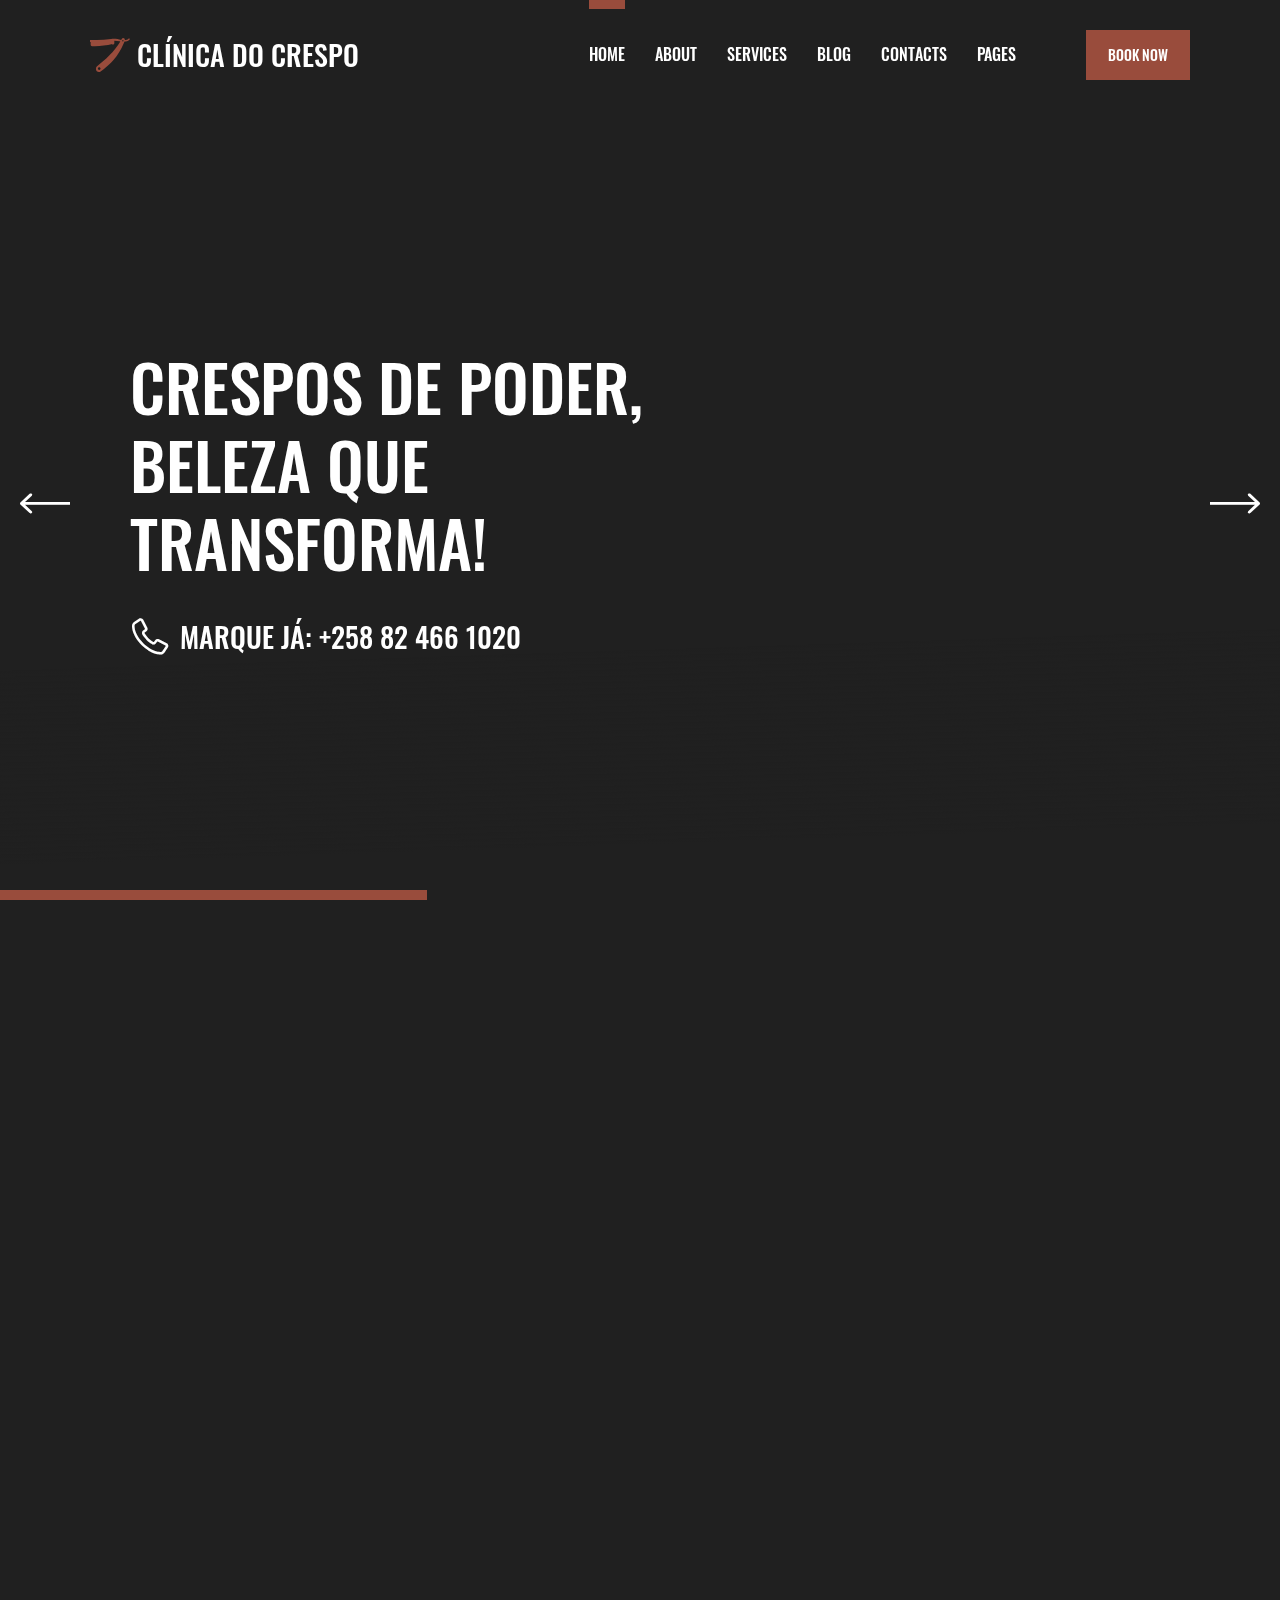
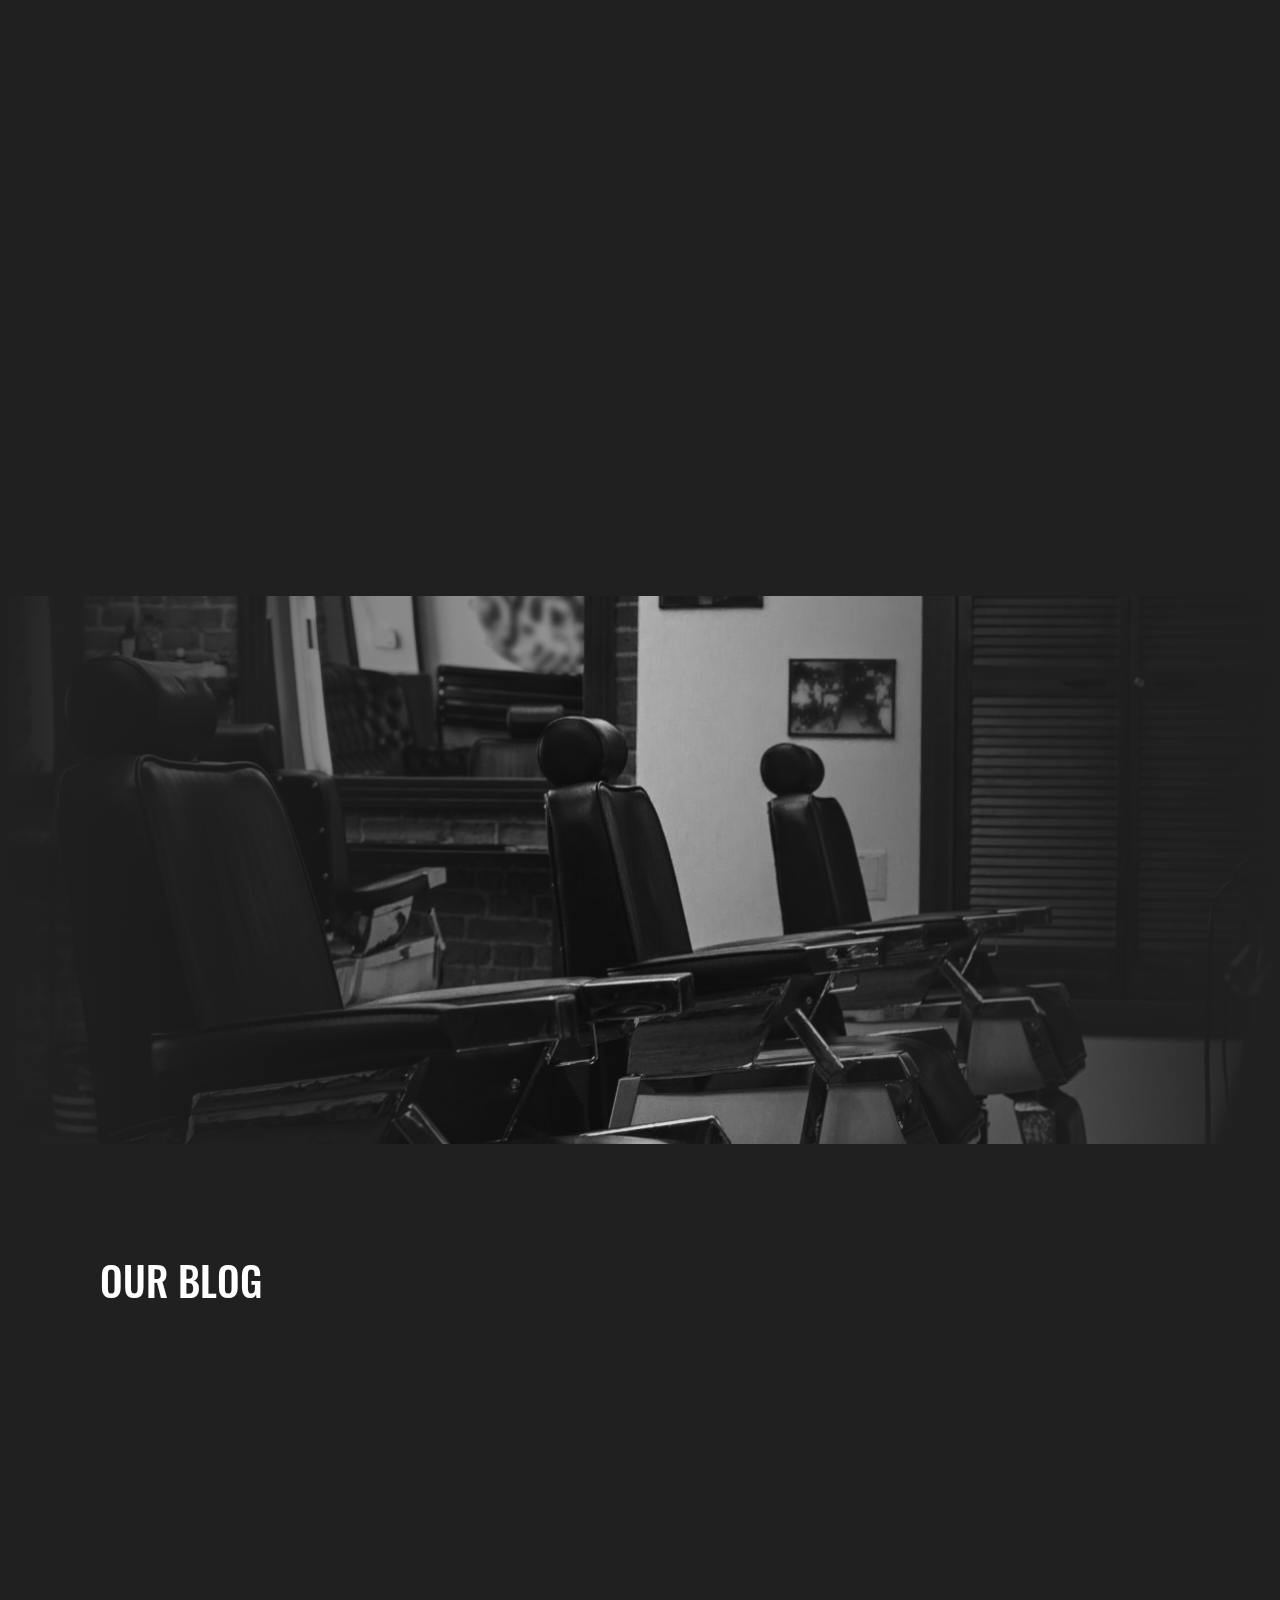
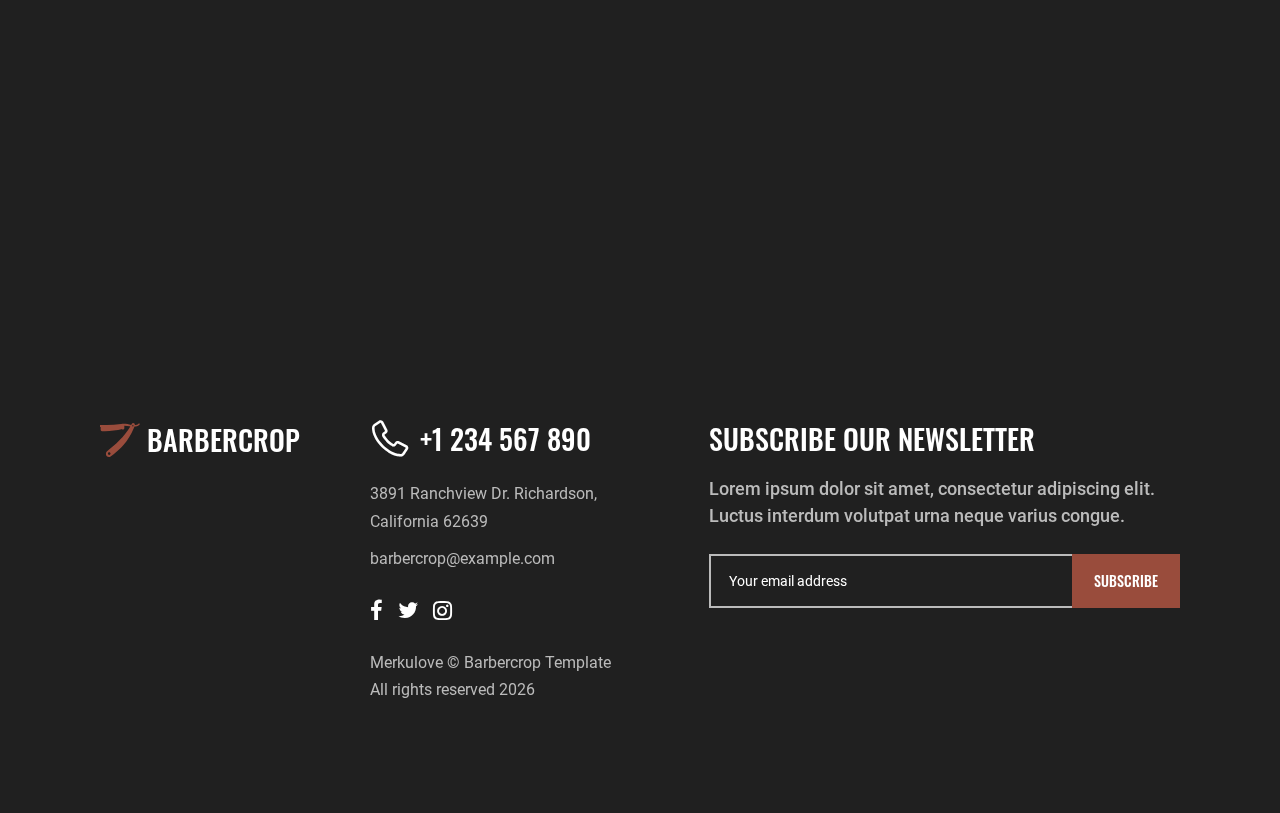
==== commit 737ab169: "header e cores" ====
--- a/index.html
+++ b/index.html
@@ -6,11 +6,10 @@
     <meta charset=UTF-8>
     <meta name=viewport content="width=device-width,initial-scale=1,minimum-scale=1">
     <meta http-equiv=X-UA-Compatible content="ie=edge">
-    <title>Home | BARBERCROP</title>
+    <title>Clínica do Crespo</title>
     <link rel="stylesheet preload" as=style href=css/preload.min.css>
     <link rel="stylesheet preload" as=style href=css/icomoon.css>
     <link rel="stylesheet preload" as=style href=css/libs.min.css>
-    <link href="https://cdn.jsdelivr.net/npm/bootstrap@5.3.2/dist/css/bootstrap.min.css" rel="stylesheet">
     <link rel=stylesheet href=css/index.min.css>
     <link rel=stylesheet href=css/floatbutton.min.css>
 </head>
@@ -23,12 +22,11 @@
                     <path
                         d="M38.9052 0.3026C38.2043 1.3906 37.0306 2.04 35.7668 2.04H34.8331C34.8403 1.9312 34.8495 1.8224 34.8495 1.71224C34.8495 0.76636 34.1085 0 33.1938 0C32.5922 0 32.0385 0.33728 31.7466 0.8806C31.5539 1.23964 31.3435 1.58848 31.1443 1.94412L27.5357 1.11452C26.2785 0.82552 24.9943 0.68 23.7062 0.68C22.8074 0.68 21.9105 0.75072 21.0221 0.89216L21.0149 0.89352C16.2175 1.65648 11.3708 2.04 6.51686 2.04H0V4.08H0.657538V6.8C0.657538 7.5514 1.24603 8.16 1.97261 8.16H5.03542C10.8652 8.16 16.6758 7.47592 22.3563 6.12V6.8L23.4294 6.43008C23.9666 6.24512 24.3289 5.72492 24.3289 5.13944V2.72C26.0779 2.72 27.8231 2.89884 29.5379 3.25312L30.2467 3.4L30.3112 3.41428C28.7877 5.9738 27.0965 8.42452 25.2475 10.7467C21.5758 15.3571 17.4649 19.5738 12.9759 23.3315L7.02579 28.3125C6.32486 28.8993 5.91784 29.782 5.91784 30.7142V30.9101C5.91784 32.6169 7.25527 34 8.90569 34C9.52838 34 10.1353 33.7987 10.6422 33.4247L13.6603 31.195C17.2544 28.5403 20.5494 25.4769 23.484 22.0626C27.5298 17.3556 30.8477 12.0306 33.3214 6.27572L34.4537 3.64072C34.4872 3.56184 34.5135 3.48024 34.5431 3.4H35.7668C37.4718 3.4 39.0538 2.52416 40 1.0574L38.9052 0.3026ZM9.20553 31.96C8.48027 31.96 7.89045 31.35 7.89045 30.6C7.89045 29.85 8.48027 29.24 9.20553 29.24C9.93079 29.24 10.5206 29.85 10.5206 30.6C10.5206 31.35 9.93079 31.96 9.20553 31.96ZM32.8769 3.4C32.5139 3.4 32.2194 3.09536 32.2194 2.72C32.2194 2.34464 32.5139 2.04 32.8769 2.04C33.2399 2.04 33.5344 2.34464 33.5344 2.72C33.5344 3.09536 33.2399 3.4 32.8769 3.4Z"
                         fill=currentColor />
-                </svg> <span class=brand-logo_name>barbercrop</span></a>
+                </svg> <span class=brand-logo_name>Clínica do Crespo</span></a>
             <nav class=header_nav>
                 <ul class=header_nav-list>
                     <li class="header_nav-list_item nav-item" data-page=home><a class=nav-link href=index.html>Home</a>
                     </li>
-                    <li class="header_nav-list_item nav-item" data-page=about><a class=nav-link href=# id="startQuizBtn">Quiz Diagnostico</a></li>
                     <li class="header_nav-list_item nav-item" data-page=about><a class=nav-link
                             href=about.html>About</a></li>
                     <li class="header_nav-list_item dropdown"><a class="nav-link dropdown-toggle" href=#
@@ -70,13 +68,18 @@
         <section class="hero d-flex">
             <div class=hero_slider>
                 <div class="hero_slider-wrapper swiper-wrapper">
-                    <div class="hero_slider-slide swiper-slide" data-bg=img/index/hero01.jpg></div>
-                    <div class="hero_slider-slide swiper-slide" data-bg=img/index/hero02.jpg></div>
-                    <div class="hero_slider-slide swiper-slide" data-bg=img/index/hero03.jpg></div>
-                    <div class="hero_slider-slide swiper-slide" data-bg=img/index/hero04.jpg></div>
-                    <div class="hero_slider-slide swiper-slide" data-bg=img/index/hero05.jpg></div>
-                    <div class="hero_slider-slide swiper-slide" data-bg=img/index/hero06.jpg></div>
-                </div>
+                    <div class="hero_slider-slide swiper-slide"
+                        data-bg="img/index/joyful-african-american-woman-studio.jpg">
+                    </div>
+                    <div class="hero_slider-slide swiper-slide"
+                        data-bg="img/index/cute-ethnic-young-woman-bright-background.jpg"></div>
+
+                    <div class="hero_slider-slide swiper-slide"
+                        data-bg="img/index/beauty-portrait-african-american-woman-with-afro-hairstyle-glamour-makeup-brazilian-woman-mixed-race-curly-hair-hair-style-yellow-wall.jpg">
+                    </div>
+
+                </div>
+
                 <div class="hero_slider-pagination swiper-pagination"></div>
                 <div class="hero_slider-controls d-none d-md-flex justify-content-between"><span
                         class="hero_slider-control hero_slider-control--prev"><i class=icon-arrow_left></i> </span><span
@@ -86,11 +89,11 @@
             <div
                 class="container d-flex flex-column justify-content-center align-items-center align-items-md-start align-items-lg-center align-items-xl-start">
                 <div class="hero_content col-xl-7 col-xxl-6">
-                    <h1 class=hero_content-header>We will keep you an impeccable look</h1>
-                    <p class="hero_content-text text">3891 Ranchview Dr. Richardson, <span class=linebreak>California
-                            62639</span></p><span class="hero_content-tel d-inline-flex align-items-center"><span
+                    <h1 class=hero_content-header>Crespos de Poder, Beleza que Transforma!</h1>
+                    <p class="hero_content-text text"><span class=linebreak>
+                        </span></p><span class="hero_content-tel d-inline-flex align-items-center"><span
                             class="icon d-flex justify-content-center align-items-center"><i class=icon-phone></i>
-                        </span><a class=link href=tel:+1234567890>+1 234 567 890</a></span>
+                        </span><a class=link href=tel:+1234567890>Marque já: +258 82 466 1020</a></span>
                 </div>
             </div><span class=hero_overlay></span>
         </section>
@@ -139,13 +142,13 @@
                                     xmlns=http://www.w3.org/2000/svg>
                                     <path
                                         d="M35.2519 19.1628C38.916 15.4849 38.916 11.6017 35.2519 7.92636C35.1314 7.80535 34.9679 7.73734 34.7975 7.7373H29.6549C29.5217 7.73738 29.3918 7.77897 29.2832 7.85634C29.1746 7.93371 29.0926 8.04303 29.0486 8.1692C29.0045 8.29537 29.0006 8.43215 29.0374 8.56065C29.0742 8.68915 29.1498 8.80301 29.2538 8.8865C33.2078 12.0605 33.2161 15.0216 29.2538 18.2027C29.2351 18.2175 29.2173 18.2335 29.2004 18.2504C25.5364 21.9284 25.5364 25.8115 29.2004 29.4868C29.2173 29.5038 29.2351 29.5197 29.2538 29.5346C33.2078 32.7086 33.2161 35.6697 29.2538 38.8508C29.1499 38.9341 29.0744 39.0477 29.0376 39.176C29.0007 39.3042 29.0044 39.4408 29.0482 39.5668C29.0919 39.6929 29.1734 39.8022 29.2817 39.8798C29.3899 39.9574 29.5194 39.9993 29.6523 40H34.7949C34.9654 39.9999 35.1288 39.9319 35.2494 39.8109C38.9134 36.133 38.9134 32.2498 35.2494 28.5745C32.052 25.3637 32.052 22.3736 35.2519 19.1628Z"
-                                        fill=#EB1616 />
+                                        fill=#994c3c />
                                     <path
                                         d="M24.9624 19.1628C28.6265 15.4849 28.6265 11.6017 24.9624 7.92636C24.8419 7.80535 24.6784 7.73734 24.5079 7.7373H19.3654C19.2321 7.73724 19.1022 7.77874 18.9935 7.85606C18.8847 7.93338 18.8026 8.0427 18.7585 8.1689C18.7144 8.29509 18.7104 8.43194 18.7472 8.56049C18.7839 8.68905 18.8596 8.80297 18.9636 8.8865C22.9176 12.0605 22.9266 15.0216 18.9636 18.2027C18.9449 18.2175 18.9271 18.2335 18.9103 18.2504C15.2462 21.9284 15.2462 25.8115 18.9103 29.4868C18.9271 29.5038 18.9449 29.5197 18.9636 29.5346C22.9176 32.7086 22.9266 35.6697 18.9636 38.8508C18.8597 38.9342 18.7841 39.0479 18.7473 39.1763C18.7105 39.3047 18.7143 39.4413 18.7582 39.5674C18.8021 39.6936 18.8839 39.8029 18.9923 39.8804C19.1007 39.9578 19.2304 39.9996 19.3635 40H24.506C24.6765 39.9999 24.84 39.9319 24.9605 39.8109C28.6246 36.133 28.6246 32.2498 24.9605 28.5745C21.7631 25.3637 21.7631 22.3736 24.9624 19.1628Z"
-                                        fill=#EB1616 />
+                                        fill=#994c3c />
                                     <path
                                         d="M14.6734 7.92636C14.6137 7.86637 14.5427 7.81878 14.4646 7.78634C14.3865 7.7539 14.3028 7.73724 14.2183 7.7373H9.07254C8.9393 7.73724 8.80934 7.77874 8.70062 7.85606C8.5919 7.93338 8.50981 8.0427 8.46569 8.1689C8.42157 8.29509 8.4176 8.43194 8.45435 8.56049C8.49109 8.68905 8.56672 8.80297 8.67078 8.8865C12.6267 12.0579 12.6363 15.0235 8.67078 18.2027C8.65231 18.2175 8.63471 18.2335 8.61807 18.2504C6.78732 20.0887 5.85844 21.9787 5.85844 23.8686C5.85844 24.0398 5.92617 24.2039 6.04672 24.3249C6.16727 24.4459 6.33078 24.5139 6.50126 24.5139H11.6438C11.8143 24.5139 11.9778 24.4459 12.0984 24.3249C12.2189 24.2039 12.2866 24.0398 12.2866 23.8686C12.2866 22.3336 13.0889 20.7501 14.6709 19.1628C18.3362 15.4874 18.3362 11.6017 14.6734 7.92636Z"
-                                        fill=#EB1616 />
+                                        fill=#994c3c />
                                     <path
                                         d="M18.1658 13.8744L33.9027 1.14803C34.0269 1.04773 34.1095 0.904673 34.1346 0.746636C34.1596 0.588599 34.1253 0.426857 34.0382 0.292813C33.9511 0.158768 33.8175 0.0619845 33.6634 0.0212529C33.5092 -0.0194787 33.3455 -0.00125212 33.2039 0.0723938L14.5621 9.75119C14.4765 9.79565 14.402 9.85887 14.344 9.93616C14.2861 10.0134 14.2461 10.1028 14.2272 10.1977L14.1488 10.5945L11.2407 8.27162C12.0259 7.22383 12.3839 5.91511 12.2418 4.61176C12.0997 3.30841 11.4683 2.10836 10.476 1.25577C9.48368 0.403185 8.20504 -0.0378693 6.90023 0.0223498C5.59543 0.0825689 4.3625 0.639537 3.45231 1.57993C2.54212 2.52031 2.02306 3.77347 2.00075 5.0844C1.97844 6.39534 2.45454 7.66556 3.33219 8.63661C4.20985 9.60767 5.4231 10.2066 6.7251 10.3115C8.02709 10.4164 9.32 10.0195 10.3407 9.20143L13.8653 12.0193L12.9937 16.4005L10.3395 18.546C9.7865 18.1049 9.14888 17.783 8.46642 17.6005C7.78396 17.4179 7.07132 17.3785 6.37302 17.4848C5.67472 17.5911 5.00575 17.8408 4.40791 18.2183C3.81007 18.5958 3.29619 19.0929 2.89837 19.6787C2.50055 20.2645 2.22734 20.9264 2.0958 21.6229C1.96426 22.3195 1.97722 23.0358 2.13386 23.7271C2.29051 24.4184 2.58747 25.0699 3.00622 25.6408C3.42496 26.2117 3.95648 26.6898 4.56758 27.0453C3.77692 27.5137 3.12334 28.1832 2.6728 28.9862C2.22225 29.7892 1.99068 30.6973 2.00145 31.6188C2.00145 31.7899 2.06917 31.9541 2.18972 32.0751C2.31028 32.1961 2.47378 32.2641 2.64427 32.2641C2.81475 32.2641 2.97826 32.1961 3.09881 32.0751C3.21936 31.9541 3.28709 31.7899 3.28709 31.6188C3.28709 31.2226 3.41886 27.7473 7.14401 27.7473C8.10108 27.7493 9.03965 27.4826 9.85369 26.9774C10.6677 26.4721 11.3248 25.7485 11.7507 24.8881C12.1766 24.0278 12.3544 23.0651 12.2639 22.1087C12.1734 21.1523 11.8184 20.2403 11.2388 19.4758L14.1437 17.1277L14.2272 17.5497C14.2461 17.6446 14.2861 17.734 14.344 17.8113C14.402 17.8886 14.4765 17.9518 14.5621 17.9962L33.2039 27.675C33.3455 27.7487 33.5092 27.7669 33.6634 27.7262C33.8175 27.6854 33.9511 27.5887 34.0382 27.4546C34.1253 27.3206 34.1596 27.1588 34.1346 27.0008C34.1095 26.8427 34.0269 26.6997 33.9027 26.5994L18.1658 13.8744ZM3.28709 5.16215C3.28709 4.39644 3.51329 3.64792 3.93709 3.01125C4.3609 2.37458 4.96327 1.87836 5.66803 1.58533C6.37279 1.29231 7.14828 1.21564 7.89645 1.36502C8.64462 1.5144 9.33186 1.88313 9.87126 2.42457C10.4107 2.96601 10.778 3.65585 10.9268 4.40685C11.0756 5.15785 10.9993 5.93629 10.7073 6.64371C10.4154 7.35114 9.92106 7.95579 9.2868 8.3812C8.65253 8.80661 7.90683 9.03367 7.14401 9.03367C6.12145 9.03247 5.14112 8.6242 4.41807 7.89841C3.69501 7.17261 3.28828 6.18857 3.28709 5.16215ZM28.1256 4.16201L14.5544 15.1371L15.4274 10.7552L28.1256 4.16201ZM7.14401 26.4561C6.38118 26.4561 5.63548 26.2291 5.00122 25.8037C4.36695 25.3783 3.8726 24.7736 3.58068 24.0662C3.28876 23.3588 3.21238 22.5803 3.3612 21.8293C3.51002 21.0783 3.87735 20.3885 4.41675 19.847C4.95615 19.3056 5.64339 18.9369 6.39156 18.7875C7.13973 18.6381 7.91522 18.7148 8.61998 19.0078C9.32474 19.3008 9.92711 19.7971 10.3509 20.4337C10.7747 21.0704 11.0009 21.8189 11.0009 22.5846C10.9999 23.6111 10.5932 24.5952 9.87013 25.3211C9.14704 26.0469 8.16661 26.4551 7.14401 26.4561ZM15.4274 16.9916L15.2725 16.2173L17.1405 14.7061L28.1256 23.5848L15.4274 16.9916Z"
                                         fill=white />
@@ -164,16 +167,16 @@
                                     xmlns=http://www.w3.org/2000/svg>
                                     <path
                                         d="M28.3882 33.5483C29.4572 33.5483 30.3237 32.6818 30.3237 31.6129C30.3237 30.5439 29.4572 29.6774 28.3882 29.6774C27.3193 29.6774 26.4528 30.5439 26.4528 31.6129C26.4528 32.6818 27.3193 33.5483 28.3882 33.5483Z"
-                                        fill=#EB1616 />
+                                        fill=#994c3c />
                                     <path
                                         d="M29.6786 21.9354H27.0979C26.7416 21.9354 26.4528 22.2243 26.4528 22.5806V25.1612C26.4528 25.5175 26.7416 25.8064 27.0979 25.8064H29.6786C30.0349 25.8064 30.3237 25.5175 30.3237 25.1612V22.5806C30.3237 22.2243 30.0349 21.9354 29.6786 21.9354Z"
-                                        fill=#EB1616 />
+                                        fill=#994c3c />
                                     <path
                                         d="M38.0657 12.9032H36.1302C35.9591 12.9032 35.795 12.8353 35.674 12.7143C35.553 12.5933 35.485 12.4292 35.485 12.2581V9.67743C35.485 9.1641 35.2811 8.67181 34.9181 8.30883C34.5551 7.94586 34.0628 7.74194 33.5495 7.74194H23.2269C22.7136 7.74194 22.2213 7.94586 21.8583 8.30883C21.4954 8.67181 21.2915 9.1641 21.2915 9.67743V12.2581C21.2915 12.4292 21.2235 12.5933 21.1025 12.7143C20.9815 12.8353 20.8174 12.9032 20.6463 12.9032H18.7108C18.1975 12.9032 17.7052 13.1071 17.3422 13.4701C16.9792 13.8331 16.7753 14.3254 16.7753 14.8387V32.9032C16.7753 33.4166 16.9792 33.9089 17.3422 34.2718C17.7052 34.6348 18.1975 34.8387 18.7108 34.8387H20.6463C20.8174 34.8387 20.9815 34.9067 21.1025 35.0277C21.2235 35.1487 21.2915 35.3128 21.2915 35.4839V38.0645C21.2915 38.5778 21.4954 39.0701 21.8583 39.4331C22.2213 39.7961 22.7136 40 23.2269 40H33.5495C34.0628 40 34.5551 39.7961 34.9181 39.4331C35.2811 39.0701 35.485 38.5778 35.485 38.0645V35.4839C35.485 35.3128 35.553 35.1487 35.674 35.0277C35.795 34.9067 35.9591 34.8387 36.1302 34.8387H38.0657C38.579 34.8387 39.0713 34.6348 39.4342 34.2718C39.7972 33.9089 40.0011 33.4166 40.0011 32.9032V14.8387C40.0011 14.3254 39.7972 13.8331 39.4342 13.4701C39.0713 13.1071 38.579 12.9032 38.0657 12.9032ZM29.6786 20.6452C30.1919 20.6452 30.6842 20.8491 31.0471 21.2121C31.4101 21.575 31.614 22.0673 31.614 22.5807V25.1613C31.614 25.6746 31.4101 26.1669 31.0471 26.5299C30.6842 26.8929 30.1919 27.0968 29.6786 27.0968H29.0334V28.4516C29.8166 28.6115 30.5126 29.0565 30.9864 29.7004C31.4602 30.3443 31.6781 31.1411 31.5977 31.9365C31.5174 32.7318 31.1445 33.469 30.5516 34.0051C29.9586 34.5412 29.1876 34.8381 28.3882 34.8381C27.5888 34.8381 26.8179 34.5412 26.2249 34.0051C25.6319 33.469 25.2591 32.7318 25.1788 31.9365C25.0984 31.1411 25.3163 30.3443 25.79 29.7004C26.2638 29.0565 26.9598 28.6115 27.7431 28.4516V27.0968H27.0979C26.5846 27.0968 26.0923 26.8929 25.7293 26.5299C25.3663 26.1669 25.1624 25.6746 25.1624 25.1613V22.5807C25.1624 22.0673 25.3663 21.575 25.7293 21.2121C26.0923 20.8491 26.5846 20.6452 27.0979 20.6452H27.7431V19.2903C26.9598 19.1304 26.2638 18.6854 25.79 18.0416C25.3163 17.3977 25.0984 16.6008 25.1788 15.8055C25.2591 15.0101 25.6319 14.2729 26.2249 13.7368C26.8179 13.2007 27.5888 12.9039 28.3882 12.9039C29.1876 12.9039 29.9586 13.2007 30.5516 13.7368C31.1445 14.2729 31.5174 15.0101 31.5977 15.8055C31.6781 16.6008 31.4602 17.3977 30.9864 18.0416C30.5126 18.6854 29.8166 19.1304 29.0334 19.2903V20.6452H29.6786Z"
-                                        fill=#EB1616 />
+                                        fill=#994c3c />
                                     <path
                                         d="M28.3882 18.0646C29.4572 18.0646 30.3237 17.198 30.3237 16.1291C30.3237 15.0601 29.4572 14.1936 28.3882 14.1936C27.3193 14.1936 26.4528 15.0601 26.4528 16.1291C26.4528 17.198 27.3193 18.0646 28.3882 18.0646Z"
-                                        fill=#EB1616 />
+                                        fill=#994c3c />
                                     <path
                                         d="M0.00114682 26.5019C-0.0174817 27.1879 0.19128 27.8608 0.594916 28.4158C0.998551 28.9708 1.5744 29.3767 2.23276 29.5703C11.2975 32.2939 20.9628 32.2939 30.0276 29.5703C30.6712 29.3866 31.2374 28.9979 31.6401 28.4632C32.0429 27.9285 32.2602 27.2771 32.2592 26.6077V26.5019C32.2576 26.0275 32.1466 25.5599 31.9349 25.1353C31.7231 24.7108 31.4164 24.3408 31.0384 24.0541C30.6604 23.7674 30.2214 23.5717 29.7556 23.4822C29.2897 23.3927 28.8094 23.4118 28.3521 23.5381C20.4163 25.6819 12.0561 25.6993 4.11147 23.5884C4.61579 22.6354 5.06597 21.6547 5.45986 20.651H10.8005C11.2305 20.6541 11.6492 20.5127 11.9893 20.2495C12.3294 19.9863 12.5712 19.6164 12.676 19.1994C14.1674 13.2128 13.6989 6.90564 11.3392 1.20516C11.1927 0.849112 10.9438 0.544547 10.624 0.330017C10.3043 0.115486 9.92811 0.000634664 9.54308 0H5.3347C5.0079 0.00143645 4.68677 0.0854298 4.40112 0.24418C4.11548 0.40293 3.87458 0.631289 3.7008 0.908049C3.52702 1.18481 3.426 1.501 3.40711 1.82725C3.38822 2.1535 3.45208 2.47923 3.59276 2.77419C4.88808 5.40139 5.62956 8.2668 5.77118 11.1925C5.91279 14.1183 5.45152 17.0419 4.41599 19.7819C3.9417 21.0463 3.37523 22.2741 2.72115 23.4555C1.97241 23.5398 1.28103 23.8971 0.779214 24.4591C0.277402 25.0212 0.000386208 25.7485 0.00114682 26.5019ZM5.92889 19.3606C7.80774 13.7183 7.38796 7.56282 4.7605 2.22774C4.71056 2.12946 4.68664 2.02002 4.69102 1.90986C4.69539 1.7997 4.72793 1.69251 4.78551 1.5985C4.8431 1.50449 4.92381 1.4268 5.01995 1.37285C5.11609 1.3189 5.22445 1.29049 5.3347 1.29032H9.54308C9.67056 1.28959 9.7954 1.32664 9.90184 1.3968C10.0083 1.46695 10.0916 1.56707 10.1411 1.68452C12.3977 7.13468 12.8462 13.1651 11.4205 18.889C11.3832 19.0254 11.3019 19.1456 11.1891 19.2309C11.0764 19.3162 10.9386 19.3618 10.7973 19.3606H5.92889ZM1.29147 26.5019C1.29316 26.2254 1.35872 25.953 1.48302 25.7059C1.60732 25.4589 1.78701 25.2439 2.00807 25.0777C2.22914 24.9115 2.4856 24.7987 2.75745 24.7479C3.02931 24.6972 3.30922 24.7099 3.57534 24.7852C11.7977 27.0077 20.4627 27.0077 28.685 24.7852C28.9511 24.7099 29.231 24.6972 29.5029 24.7479C29.7748 24.7987 30.0312 24.9115 30.2523 25.0777C30.4733 25.2439 30.653 25.4589 30.7773 25.7059C30.9016 25.953 30.9672 26.2254 30.9689 26.5019V26.6077C30.9685 26.9983 30.8407 27.378 30.6049 27.6894C30.3691 28.0007 30.0382 28.2266 29.6624 28.3329C20.8357 30.9839 11.4247 30.9839 2.59792 28.3329C2.20678 28.2177 1.86553 27.9748 1.6287 27.6429C1.39187 27.311 1.27314 26.9093 1.29147 26.5019Z"
                                         fill=white />
@@ -192,13 +195,13 @@
                                     xmlns=http://www.w3.org/2000/svg>
                                     <path
                                         d="M16.7733 20.0327C23.9096 20.0327 31.6111 16.8277 31.6111 11.65C31.6111 8.73987 29.7905 7.45673 27.6836 7.77929C25.9224 7.81154 24.1761 9.33144 22.3291 10.9404C20.4821 12.5493 18.5558 14.2279 16.7733 14.2279C13.0839 14.2279 8.68483 12.3648 8.64096 12.3454C8.53283 12.2991 8.41409 12.2832 8.2976 12.2995C8.1811 12.3158 8.07127 12.3637 7.98 12.4379C7.88872 12.5121 7.81947 12.6098 7.77974 12.7205C7.74 12.8313 7.7313 12.9507 7.75457 13.066C7.76811 13.1357 9.23511 20.0327 16.7733 20.0327Z"
-                                        fill=#EB1616 />
+                                        fill=#994c3c />
                                     <path
                                         d="M32.3632 14.2298C35.8469 15.1678 38.0796 20.8422 38.1048 20.9087C38.1539 21.0359 38.242 21.1443 38.3565 21.2184C38.4711 21.2924 38.6061 21.3282 38.7423 21.3207C38.8784 21.3132 39.0087 21.2627 39.1144 21.1765C39.2201 21.0903 39.2957 20.9728 39.3305 20.8409C40.3846 16.8373 40.0201 13.704 38.2461 11.528C36.5178 9.40687 33.8767 8.72497 32.1174 8.51208C32.668 9.46376 32.9396 10.5512 32.9013 11.6499C32.9017 12.5378 32.7185 13.4161 32.3632 14.2298Z"
-                                        fill=#EB1616 />
+                                        fill=#994c3c />
                                     <path
                                         d="M38.9124 23.4281C38.8195 23.5145 29.5479 32.0655 24.2276 28.5206C24.1216 28.4499 23.997 28.4121 23.8696 28.4121C23.7421 28.4121 23.6175 28.4499 23.5115 28.5206C18.2003 32.0591 8.91894 23.5139 8.82668 23.4281C8.73152 23.3384 8.61135 23.2797 8.4821 23.2599C8.35285 23.2401 8.22063 23.26 8.10295 23.317C7.98528 23.374 7.88771 23.4655 7.82317 23.5792C7.75864 23.6929 7.73019 23.8236 7.74159 23.9538C7.75321 24.0958 8.93442 36.5743 19.3537 39.4328V35.5053C19.3537 35.3342 19.4217 35.1701 19.5427 35.0492C19.6637 34.9282 19.8278 34.8602 19.9988 34.8602C20.1699 34.8602 20.334 34.9282 20.455 35.0492C20.576 35.1701 20.644 35.3342 20.644 35.5053V39.7257C21.4962 39.8802 22.3587 39.971 23.2244 39.9973V33.5713C23.2244 33.4002 23.2924 33.2361 23.4134 33.1151C23.5344 32.9941 23.6985 32.9261 23.8696 32.9261C24.0407 32.9261 24.2047 32.9941 24.3257 33.1151C24.4467 33.2361 24.5147 33.4002 24.5147 33.5713V39.9973C25.3804 39.971 26.2429 39.8802 27.0952 39.7257V35.5053C27.0952 35.3342 27.1631 35.1701 27.2841 35.0492C27.4051 34.9282 27.5692 34.8602 27.7403 34.8602C27.9114 34.8602 28.0755 34.9282 28.1964 35.0492C28.3174 35.1701 28.3854 35.3342 28.3854 35.5053V39.4328C38.8021 36.5743 39.9833 24.0958 39.9975 23.9538C40.0089 23.8236 39.9805 23.6929 39.9159 23.5792C39.8514 23.4655 39.7538 23.374 39.6362 23.317C39.5185 23.26 39.3863 23.2401 39.257 23.2599C39.1278 23.2797 39.0076 23.3384 38.9124 23.4281Z"
-                                        fill=#EB1616 />
+                                        fill=#994c3c />
                                     <path
                                         d="M7.44463 11.6123V11.6593V11.6645C7.45156 13.8888 8.34178 16.0192 9.91946 17.587C11.4971 19.1549 13.633 20.0319 15.8573 20.0249C18.0815 20.018 20.2119 19.1278 21.7798 17.5501C23.3477 15.9724 24.2246 13.8365 24.2177 11.6123V7.74154C24.2177 2.03353 20.5521 0.000120169 17.1214 0.000120169C15.7724 -0.00902331 14.4721 0.50393 13.4926 1.43164C13.1208 1.79928 12.6801 2.09 12.1958 2.28715C11.7115 2.4843 11.1931 2.58402 10.6702 2.58059C10.2371 2.56275 9.80552 2.64201 9.40702 2.81258C9.00852 2.98314 8.65322 3.24068 8.36715 3.56634C7.15045 4.96947 7.39947 7.40286 7.44463 7.78477V11.6123ZM22.9275 11.6123C22.8925 13.462 22.1364 15.225 20.8205 16.5254C19.5046 17.8258 17.7328 18.561 15.8828 18.5741C14.0327 18.5872 12.2507 17.8773 10.9165 16.5957C9.58224 15.314 8.80128 13.562 8.74003 11.7129C8.95098 11.1607 10.0986 8.38666 11.9605 8.38666C13.0452 8.38287 14.1166 8.1473 15.1028 7.69574C15.9377 7.3078 16.846 7.10343 17.7665 7.09642C20.0819 7.09642 22.9275 8.87502 22.9275 10.322V11.6123ZM9.34192 4.41144C9.50836 4.22717 9.71425 4.08284 9.94425 3.98924C10.1742 3.89563 10.4224 3.85516 10.6702 3.87083C12.0194 3.88051 13.3198 3.36748 14.299 2.43931C14.6709 2.07178 15.1116 1.78114 15.5959 1.584C16.0802 1.38685 16.5985 1.28707 17.1214 1.29036C18.4839 1.29036 22.9275 1.75549 22.9275 7.74154V7.84412C21.4979 6.583 19.672 5.86201 17.7665 5.80619C16.6818 5.80998 15.6104 6.04555 14.6242 6.49711C13.7894 6.88519 12.881 7.08956 11.9605 7.09642C11.3086 7.13835 10.676 7.33486 10.1151 7.66972C9.55421 8.00457 9.08108 8.46815 8.73487 9.0221V7.74154C8.73487 7.72606 8.72712 7.71251 8.72583 7.69703C8.72454 7.68155 8.73099 7.66606 8.72906 7.64994C8.64455 7.04546 8.58391 5.28558 9.34192 4.41144Z"
                                         fill=white />
@@ -223,10 +226,10 @@
                                     xmlns=http://www.w3.org/2000/svg>
                                     <path
                                         d="M29.0304 9.03442C22.9831 9.03442 18.0635 14.8224 18.0635 21.9367C18.0635 26.2635 19.8975 30.2794 22.9664 32.6798C23.0435 32.7355 23.1069 32.8081 23.1517 32.8921C23.1964 32.9761 23.2213 33.0692 23.2244 33.1643V34.0172C23.2128 34.7917 23.354 35.5609 23.6398 36.2809C23.9257 37.0009 24.3506 37.6574 24.8904 38.2131C25.4301 38.7687 26.0741 39.2125 26.7855 39.5191C27.4969 39.8257 28.2617 39.9891 29.0362 40C30.5751 39.9984 32.0504 39.386 33.138 38.2974C34.2256 37.2087 34.8365 35.7328 34.8365 34.1939V33.1617C34.8397 33.0667 34.8647 32.9736 34.9094 32.8896C34.9541 32.8057 35.0174 32.733 35.0945 32.6773C38.1633 30.2794 39.9974 26.2635 39.9974 21.9367C39.9974 14.8224 35.0777 9.03442 29.0304 9.03442ZM29.0304 37.0969C28.7115 37.0969 28.3996 37.0023 28.1344 36.8251C27.8692 36.6479 27.6625 36.396 27.5404 36.1013C27.4183 35.8066 27.3864 35.4824 27.4486 35.1695C27.5109 34.8567 27.6645 34.5693 27.89 34.3437C28.1156 34.1182 28.4029 33.9646 28.7158 33.9024C29.0286 33.8401 29.3529 33.8721 29.6476 33.9941C29.9423 34.1162 30.1942 34.3229 30.3714 34.5881C30.5486 34.8534 30.6432 35.1652 30.6432 35.4841C30.6432 35.9119 30.4733 36.3221 30.1709 36.6246C29.8684 36.927 29.4582 37.0969 29.0304 37.0969ZM29.0304 32.2586C24.4062 32.2586 20.6439 27.6279 20.6439 21.9367C20.6439 16.2455 24.4062 11.6149 29.0304 11.6149C33.6546 11.6149 37.4169 16.2455 37.4169 21.9367C37.4169 27.6279 33.6546 32.2586 29.0304 32.2586Z"
-                                        fill=#EB1616 />
+                                        fill=#994c3c />
                                     <path
                                         d="M29.0305 12.9052C25.1178 12.9052 21.9342 16.9565 21.9342 21.9368C21.9342 26.9171 25.1178 30.9684 29.0305 30.9684C32.9431 30.9684 36.1267 26.9171 36.1267 21.9368C36.1267 16.9565 32.9431 12.9052 29.0305 12.9052ZM27.2841 20.8356L29.2195 18.9002C29.3412 18.7827 29.5041 18.7177 29.6733 18.7191C29.8424 18.7206 30.0042 18.7885 30.1238 18.9081C30.2434 19.0277 30.3113 19.1895 30.3128 19.3586C30.3142 19.5278 30.2492 19.6907 30.1317 19.8124L28.1963 21.7477C28.0747 21.8653 27.9117 21.9303 27.7426 21.9288C27.5734 21.9273 27.4116 21.8595 27.292 21.7399C27.1724 21.6203 27.1045 21.4585 27.1031 21.2893C27.1016 21.1202 27.1666 20.9572 27.2841 20.8356ZM26.9061 26.9087C26.7844 27.0262 26.6215 27.0912 26.4523 27.0897C26.2832 27.0883 26.1214 27.0204 26.0018 26.9008C25.8822 26.7812 25.8143 26.6194 25.8128 26.4503C25.8114 26.2811 25.8764 26.1181 25.9939 25.9965L33.0902 18.9002C33.2119 18.7827 33.3748 18.7177 33.544 18.7191C33.7131 18.7206 33.8749 18.7885 33.9945 18.9081C34.1141 19.0277 34.182 19.1895 34.1834 19.3586C34.1849 19.5278 34.1199 19.6907 34.0024 19.8124L26.9061 26.9087Z"
-                                        fill=#EB1616 />
+                                        fill=#994c3c />
                                     <path
                                         d="M7.01138 31.4593L7.04171 31.4303C6.56367 31.029 5.71212 30.1336 1.76144 26.0991C0.631735 24.9336 0 23.3741 0 21.751C0 20.1278 0.631735 18.5684 1.76144 17.4029L17.0313 1.80918C17.5872 1.23673 18.2522 0.781648 18.9871 0.470886C19.722 0.160123 20.5118 0 21.3097 0C22.1076 0 22.8974 0.160123 23.6323 0.470886C24.3672 0.781648 25.0323 1.23673 25.5881 1.80918L30.8368 7.17138C31.3336 7.68416 31.6114 8.37014 31.6114 9.08414C31.6114 9.79814 31.3336 10.4841 30.8368 10.9969C30.5908 11.2499 30.2966 11.4511 29.9716 11.5884C29.6465 11.7258 29.2972 11.7966 28.9443 11.7966C28.5915 11.7966 28.2422 11.7258 27.9171 11.5884C27.5921 11.4511 27.2978 11.2499 27.0519 10.9969L23.7115 7.58618C23.3254 7.20658 22.8056 6.99385 22.2642 6.99385C21.7227 6.99385 21.2029 7.20658 20.8169 7.58618C20.4277 7.98748 20.2101 8.52451 20.2101 9.0835C20.2101 9.64249 20.4277 10.1795 20.8169 10.5808L24.1573 13.9915C24.6541 14.5043 24.9319 15.1903 24.9319 15.9043C24.9319 16.6183 24.6541 17.3043 24.1573 17.8171C23.9111 18.0699 23.6168 18.2708 23.2917 18.408C22.9666 18.5452 22.6173 18.6159 22.2645 18.6159C21.9116 18.6159 21.5624 18.5452 21.2373 18.408C20.9122 18.2708 20.6179 18.0699 20.3717 17.8171L17.0313 14.407C16.6452 14.0274 16.1254 13.8147 15.584 13.8147C15.0425 13.8147 14.5228 14.0274 14.1367 14.407C13.7475 14.8083 13.5299 15.3453 13.5299 15.9043C13.5299 16.4633 13.7475 17.0003 14.1367 17.4016L17.4764 20.8136C17.9735 21.3261 18.2515 22.0121 18.2515 22.7261C18.2515 23.4401 17.9735 24.126 17.4764 24.6385C17.2305 24.8916 16.9363 25.0928 16.6113 25.2302C16.2862 25.3676 15.9369 25.4384 15.584 25.4384C15.2311 25.4384 14.8818 25.3676 14.5567 25.2302C14.2317 25.0928 13.9375 24.8916 13.6916 24.6385L10.3511 21.2271C9.96503 20.8473 9.44511 20.6345 8.90351 20.6345C8.3619 20.6345 7.84199 20.8473 7.45587 21.2271C7.06668 21.6285 6.84903 22.1657 6.84903 22.7248C6.84903 23.2839 7.06668 23.821 7.45587 24.2224L10.7956 27.6331C11.2927 28.1457 11.5707 28.8316 11.5707 29.5456C11.5707 30.2596 11.2927 30.9455 10.7956 31.458C10.5499 31.7112 10.2558 31.9125 9.93083 32.05C9.60587 32.1875 9.25663 32.2584 8.90378 32.2585C8.55093 32.2587 8.20164 32.188 7.87659 32.0507C7.55154 31.9134 7.25733 31.7123 7.01138 31.4593ZM7.9339 30.5562C8.19244 30.8109 8.54085 30.9538 8.90383 30.9538C9.26681 30.9538 9.61522 30.8109 9.87376 30.5562C10.1363 30.2853 10.2831 29.9228 10.2831 29.5456C10.2831 29.1683 10.1363 28.8059 9.87376 28.535L6.534 25.1243C5.91065 24.4809 5.5621 23.6203 5.5621 22.7245C5.5621 21.8287 5.91065 20.968 6.534 20.3246C6.84196 20.0077 7.21037 19.7557 7.61742 19.5837C8.02448 19.4116 8.46191 19.323 8.90383 19.323C9.34575 19.323 9.78318 19.4116 10.1902 19.5837C10.5973 19.7557 10.9657 20.0077 11.2737 20.3246L14.6134 23.736C14.8722 23.9909 15.2208 24.1337 15.584 24.1337C15.9472 24.1337 16.2958 23.9909 16.5546 23.736C16.8171 23.4651 16.9639 23.1027 16.9639 22.7254C16.9639 22.3482 16.8171 21.9858 16.5546 21.7149L13.2142 18.3048C12.5906 17.6614 12.242 16.8006 12.242 15.9046C12.242 15.0087 12.5906 14.1479 13.2142 13.5045C13.522 13.1875 13.8903 12.9355 14.2972 12.7634C14.7042 12.5913 15.1415 12.5027 15.5834 12.5027C16.0252 12.5027 16.4625 12.5913 16.8695 12.7634C17.2765 12.9355 17.6447 13.1875 17.9525 13.5045L21.2929 16.9158C21.5517 17.1711 21.9004 17.3141 22.2638 17.3141C22.6272 17.3141 22.976 17.1711 23.2347 16.9158C23.4971 16.645 23.6438 16.2827 23.6438 15.9056C23.6438 15.5285 23.4971 15.1662 23.2347 14.8953L19.8937 11.4859C19.2705 10.8424 18.922 9.98162 18.922 9.08576C18.922 8.18989 19.2705 7.32915 19.8937 6.6856C20.2017 6.36866 20.5701 6.11671 20.9771 5.94466C21.3842 5.77261 21.8216 5.68397 22.2635 5.68397C22.7054 5.68397 23.1429 5.77261 23.5499 5.94466C23.957 6.11671 24.3254 6.36866 24.6334 6.6856L27.9738 10.097C28.0995 10.2273 28.2502 10.331 28.4169 10.4018C28.5836 10.4726 28.7629 10.5091 28.944 10.5091C29.1251 10.5091 29.3044 10.4726 29.4711 10.4018C29.6378 10.331 29.7885 10.2273 29.9143 10.097C30.1766 9.82621 30.3232 9.46402 30.3232 9.08705C30.3232 8.71007 30.1766 8.34788 29.9143 8.07712L24.665 2.71234C24.2293 2.26325 23.7079 1.90622 23.1316 1.6624C22.5554 1.41859 21.9361 1.29296 21.3104 1.29296C20.6847 1.29296 20.0653 1.41859 19.4891 1.6624C18.9129 1.90622 18.3914 2.26325 17.9558 2.71234L2.68395 18.3054C1.7889 19.2291 1.2884 20.4648 1.2884 21.751C1.2884 23.0372 1.7889 24.2729 2.68395 25.1965L7.93519 30.5568L7.9339 30.5562Z"
                                         fill=white />
@@ -245,7 +248,7 @@
                                     xmlns=http://www.w3.org/2000/svg>
                                     <path
                                         d="M36.3794 8.89808C35.1271 11.4374 33.5058 13.0471 31.56 13.6832C29.4955 14.3581 27.011 13.9478 24.169 12.4645C24.0771 12.4162 23.9748 12.391 23.871 12.391C23.7671 12.391 23.6648 12.4162 23.5729 12.4645C20.7342 13.9484 18.2452 14.3574 16.1819 13.6832C14.2361 13.0471 12.6148 11.4374 11.3619 8.89808C10.3684 6.88324 7.74194 7.65808 7.74194 10.0284V18.7491C7.74194 26.7155 11.0019 35.6265 18.0645 38.8136V24.5278C18.0645 24.3567 18.1325 24.1926 18.2535 24.0716C18.3745 23.9506 18.5386 23.8826 18.7097 23.8826C18.8808 23.8826 19.0449 23.9506 19.1659 24.0716C19.2869 24.1926 19.3548 24.3567 19.3548 24.5278V39.311C20.6068 39.72 21.9097 39.9519 23.2258 40V20.6542C23.2258 20.4831 23.2938 20.319 23.4148 20.198C23.5358 20.077 23.6999 20.009 23.871 20.009C24.0421 20.009 24.2062 20.077 24.3272 20.198C24.4482 20.319 24.5161 20.4831 24.5161 20.6542V40C25.8323 39.9519 27.1352 39.72 28.3871 39.311V24.5278C28.3871 24.3567 28.4551 24.1926 28.5761 24.0716C28.6971 23.9506 28.8612 23.8826 29.0323 23.8826C29.2034 23.8826 29.3675 23.9506 29.4885 24.0716C29.6095 24.1926 29.6774 24.3567 29.6774 24.5278V38.8116C36.7581 35.6187 40 26.6826 40 18.7471V10.0284C40 7.65808 37.3736 6.88389 36.3794 8.89808Z"
-                                        fill=#EB1616 />
+                                        fill=#994c3c />
                                     <path
                                         d="M0.645161 4.51613H4.51613V5.80645C4.51613 7.0042 4.99194 8.1529 5.83887 8.99984C6.68581 9.84678 7.83451 10.3226 9.03226 10.3226C10.23 10.3226 11.3787 9.84678 12.2256 8.99984C13.0726 8.1529 13.5484 7.0042 13.5484 5.80645V4.20387C14.2632 3.57963 15.18 3.23564 16.129 3.23564C17.078 3.23564 17.9949 3.57963 18.7097 4.20387V5.80645C18.7097 7.0042 19.1855 8.1529 20.0324 8.99984C20.8794 9.84678 22.0281 10.3226 23.2258 10.3226C24.4236 10.3226 25.5723 9.84678 26.4192 8.99984C27.2661 8.1529 27.7419 7.0042 27.7419 5.80645V4.51613H31.6129C31.784 4.51613 31.9481 4.44816 32.0691 4.32717C32.1901 4.20617 32.2581 4.04208 32.2581 3.87097C32.2581 3.69986 32.1901 3.53576 32.0691 3.41477C31.9481 3.29378 31.784 3.22581 31.6129 3.22581H27.7419V1.93548C27.7419 1.42216 27.538 0.929864 27.175 0.56689C26.8121 0.203916 26.3198 0 25.8065 0H20.6452C20.1318 0 19.6395 0.203916 19.2766 0.56689C18.9136 0.929864 18.7097 1.42216 18.7097 1.93548V2.66194C17.9299 2.19491 17.038 1.94825 16.129 1.94825C15.2201 1.94825 14.3282 2.19491 13.5484 2.66194V1.93548C13.5484 1.42216 13.3445 0.929864 12.9815 0.56689C12.6185 0.203916 12.1262 0 11.6129 0H6.45161C5.93829 0 5.44599 0.203916 5.08302 0.56689C4.72005 0.929864 4.51613 1.42216 4.51613 1.93548V3.22581H0.645161C0.474054 3.22581 0.309955 3.29378 0.188963 3.41477C0.0679721 3.53576 0 3.69986 0 3.87097C0 4.04208 0.0679721 4.20617 0.188963 4.32717C0.309955 4.44816 0.474054 4.51613 0.645161 4.51613ZM20 1.93548C20 1.76438 20.068 1.60028 20.189 1.47929C20.31 1.35829 20.4741 1.29032 20.6452 1.29032H25.8065C25.9776 1.29032 26.1417 1.35829 26.2627 1.47929C26.3836 1.60028 26.4516 1.76438 26.4516 1.93548V5.80645C26.4516 6.66199 26.1118 7.48249 25.5068 8.08744C24.9018 8.6924 24.0813 9.03226 23.2258 9.03226C22.3703 9.03226 21.5498 8.6924 20.9448 8.08744C20.3399 7.48249 20 6.66199 20 5.80645V1.93548ZM5.80645 1.93548C5.80645 1.76438 5.87442 1.60028 5.99542 1.47929C6.11641 1.35829 6.28051 1.29032 6.45161 1.29032H11.6129C11.784 1.29032 11.9481 1.35829 12.0691 1.47929C12.1901 1.60028 12.2581 1.76438 12.2581 1.93548V5.80645C12.2581 6.66199 11.9182 7.48249 11.3132 8.08744C10.7083 8.6924 9.8878 9.03226 9.03226 9.03226C8.17672 9.03226 7.35623 8.6924 6.75127 8.08744C6.14631 7.48249 5.80645 6.66199 5.80645 5.80645V1.93548Z"
                                         fill=white />
@@ -267,7 +270,7 @@
                                     xmlns=http://www.w3.org/2000/svg>
                                     <path
                                         d="M39.9644 34.6373C40.0017 33.9965 39.907 33.3549 39.6861 32.7522C39.4653 32.1495 39.1229 31.5986 38.6804 31.1336C38.2378 30.6686 37.7045 30.2995 37.1134 30.049C36.5223 29.7986 35.886 29.6722 35.2441 29.6777H30.956C30.7849 29.6777 30.6208 29.6097 30.4998 29.4888C30.3788 29.3678 30.3108 29.2037 30.3108 29.0326C30.3108 28.8615 30.3788 28.6974 30.4998 28.5764C30.6208 28.4554 30.7849 28.3875 30.956 28.3875H33.5639C34.7493 28.3875 35.8864 27.9181 36.7266 27.082C37.5667 26.2458 38.0414 25.1111 38.0469 23.9259V23.8156C38.0411 22.6308 37.5663 21.4965 36.7263 20.6608C35.8863 19.8251 34.7496 19.3559 33.5646 19.3559H28.3771C28.206 19.3559 28.0419 19.2879 27.9209 19.167C27.7999 19.046 27.7319 18.8819 27.7319 18.7108C27.7319 18.5397 27.7999 18.3756 27.9209 18.2546C28.0419 18.1337 28.206 18.0657 28.3771 18.0657H30.8244C32.0596 18.0706 33.2831 17.8251 34.4207 17.344C35.5584 16.8629 36.5868 16.1562 37.4437 15.2666C38.3005 14.377 38.9681 13.3229 39.4062 12.1681C39.8442 11.0133 40.0435 9.78172 39.9922 8.54772L39.9877 8.46385C39.9899 8.40763 39.9856 8.35133 39.9748 8.29612C39.952 8.13 39.8655 7.97924 39.7335 7.8758C39.6016 7.77236 39.4345 7.72436 39.2677 7.74197C39.1009 7.75959 38.9476 7.84143 38.8401 7.97016C38.7327 8.09889 38.6796 8.26439 38.6921 8.43159C38.6921 11.6926 31.6593 12.2578 28.3771 12.2578C20.0448 12.2578 16.7846 15.1885 15.5593 17.058C15.4933 17.1552 15.4551 17.2685 15.4487 17.3858C15.4424 17.5031 15.4682 17.6199 15.5234 17.7236C15.5786 17.8273 15.661 17.9139 15.7618 17.9742C15.8627 18.0345 15.978 18.0661 16.0955 18.0657H19.3519C19.523 18.0657 19.6871 18.1337 19.8081 18.2546C19.9291 18.3756 19.9971 18.5397 19.9971 18.7108C19.9971 18.8819 19.9291 19.046 19.8081 19.167C19.6871 19.2879 19.523 19.3559 19.3519 19.3559H14.1644C12.9792 19.3559 11.8422 19.8252 11.0022 20.6612C10.1622 21.4972 9.68758 22.6319 9.68212 23.8169V23.8717C9.68792 25.0713 10.1685 26.2197 11.0189 27.0659C11.8692 27.9122 13.0201 28.3873 14.2199 28.3875H16.7756C16.9467 28.3875 17.1108 28.4554 17.2318 28.5764C17.3528 28.6974 17.4208 28.8615 17.4208 29.0326C17.4208 29.2037 17.3528 29.3678 17.2318 29.4888C17.1108 29.6097 16.9467 29.6777 16.7756 29.6777H12.4849C11.8429 29.6722 11.2066 29.7986 10.6155 30.0491C10.0243 30.2995 9.49092 30.6688 9.04835 31.1338C8.60578 31.5989 8.26347 32.1499 8.04264 32.7526C7.8218 33.3554 7.72715 33.9971 7.76455 34.638C7.90738 36.1195 8.60208 37.4931 9.71076 38.4863C10.8194 39.4795 12.2611 40.0196 13.7495 39.9995H33.9795C35.468 40.0196 36.9097 39.4794 38.0184 38.4861C39.1271 37.4927 39.8218 36.1189 39.9644 34.6373ZM34.1795 37.419C34.0084 37.419 33.8442 37.3511 33.7232 37.2301C33.6022 37.1091 33.5343 36.945 33.5343 36.7739C33.5343 36.6028 33.6022 36.4387 33.7232 36.3178C33.8442 36.1968 34.0084 36.1288 34.1795 36.1288C34.6924 36.1275 35.184 35.9231 35.5467 35.5605C35.9094 35.1978 36.1137 34.7063 36.1151 34.1935C36.1151 34.0224 36.1831 33.8583 36.3041 33.7373C36.4251 33.6163 36.5892 33.5484 36.7603 33.5484C36.9314 33.5484 37.0955 33.6163 37.2165 33.7373C37.3375 33.8583 37.4055 34.0224 37.4055 34.1935C37.4055 35.049 37.0656 35.8694 36.4606 36.4743C35.8556 37.0792 35.0351 37.419 34.1795 37.419Z"
-                                        fill=#EB1616 />
+                                        fill=#994c3c />
                                     <path
                                         d="M30.3249 15.4852H27.0988V12.2597C27.0988 11.7464 26.8949 11.2541 26.5319 10.8912C26.1689 10.5282 25.6766 10.3243 25.1632 10.3243H24.7032C25.4277 6.5072 23.2921 3.2281 16.7755 3.2281C7.82576 3.2281 6.4121 0.417995 6.4063 0.406383C6.3507 0.266824 6.24813 0.151042 6.11628 0.0790073C5.98444 0.00697243 5.83158 -0.0167985 5.68408 0.0117947C5.53658 0.0403879 5.40369 0.119552 5.30832 0.235633C5.21295 0.351714 5.16109 0.497433 5.16168 0.647654C5.16168 6.22851 6.82891 8.97475 8.36516 10.3243H7.09732C6.58395 10.3243 6.09162 10.5282 5.72862 10.8912C5.36562 11.2541 5.16168 11.7464 5.16168 12.2597V15.4852H1.93563C1.42227 15.4852 0.929935 15.6891 0.566933 16.0521C0.203932 16.415 0 16.9073 0 17.4206V30.3228C0 30.8361 0.203932 31.3283 0.566933 31.6913C0.929935 32.0542 1.42227 32.2581 1.93563 32.2581H30.3249C30.8383 32.2581 31.3306 32.0542 31.6936 31.6913C32.0566 31.3283 32.2605 30.8361 32.2605 30.3228V17.4206C32.2605 16.9073 32.0566 16.415 31.6936 16.0521C31.3306 15.6891 30.8383 15.4852 30.3249 15.4852ZM6.50824 2.32043C7.93996 3.341 10.8712 4.51832 16.7755 4.51832C21.1029 4.51832 24.3561 6.09304 23.3831 10.3243H11.0208C10.6066 10.2482 7.00312 9.39472 6.50824 2.32043ZM6.45211 12.2597C6.45211 12.0886 6.52008 11.9245 6.64108 11.8035C6.76208 11.6825 6.9262 11.6146 7.09732 11.6146H25.1632C25.3343 11.6146 25.4984 11.6825 25.6194 11.8035C25.7404 11.9245 25.8084 12.0886 25.8084 12.2597V15.4852H6.45211V12.2597ZM30.9701 30.3228C30.9701 30.4939 30.9021 30.658 30.7811 30.7789C30.6601 30.8999 30.496 30.9679 30.3249 30.9679H1.93563C1.76451 30.9679 1.6004 30.8999 1.4794 30.7789C1.3584 30.658 1.29042 30.4939 1.29042 30.3228V17.4206C1.29042 17.2495 1.3584 17.0854 1.4794 16.9644C1.6004 16.8434 1.76451 16.7754 1.93563 16.7754H30.3249C30.496 16.7754 30.6601 16.8434 30.7811 16.9644C30.9021 17.0854 30.9701 17.2495 30.9701 17.4206V30.3228Z"
                                         fill=white />
@@ -406,38 +409,6 @@
                 <span class=linebreak>All rights reserved <span id=currentYear></span></span>
             </p>
         </div>
-
-<!-- Pop-Up -->
-
-<div id="quizPopup" class="quiz-popup">
-    <button class="close-btn" onclick="closeQuiz()">×</button>
-    <div>
-      <h4 id="question-title">Questão 1</h4>
-      <div class="progress quiz-progress mb-3">
-        <div class="progress-bar" id="progress-bar" role="progressbar" style="width: 0%;"></div>
-      </div>
-    </div>
-    <div>
-      <div id="category-title" class="category-title">Categoria: Piyolho</div>
-      <p id="question-text">O que são piyolhos?</p>
-      <div class="d-grid gap-2">
-        <button class="btn btn-outline-light option-btn" onclick="selectOption(0, this)">Insetos que vivem no cabelo</button>
-        <button class="btn btn-outline-light option-btn" onclick="selectOption(1, this)">Pontos pretos no couro cabeludo</button>
-        <button class="btn btn-outline-light option-btn" onclick="selectOption(2, this)">Caspa acumulada</button>
-        <button class="btn btn-outline-light option-btn" onclick="selectOption(3, this)">Oleosidade excessiva</button>
-      </div>
-    </div>
-    <div class="d-flex justify-content-between mt-4">
-      <button class="btn btn-secondary" id="prev-btn" onclick="prevQuestion()">Anterior</button>
-      <button class="btn btn-primary" id="next-btn" onclick="nextQuestion()">Próxima</button>
-    </div>
-    <div class="d-flex justify-content-center mt-4">
-      <button class="btn btn-success" id="submit-btn" onclick="submitQuiz()">Submeter</button>
-    </div>
-  </div>
-  <!-- End Popup -->
-
-
     </footer>
     <script src=js/common.min.js></script>
     <script src=js/index.min.js></script>
@@ -447,106 +418,6 @@
         function gtag() { dataLayer.push(arguments); }
         gtag('js', new Date());
         gtag('config', 'G-YM8W02QHQ9');</script>
-
-
-  <!-- Bootstrap JS Bundle -->
-  <script src="https://cdn.jsdelivr.net/npm/bootstrap@5.3.2/dist/js/bootstrap.bundle.min.js"></script>
-  <script src="https://cdn.jsdelivr.net/npm/sweetalert2@11"></script>
-
-  <script>
-    const questions = [
-      { category: "Piyolho", text: "O que são piyolhos?", options: ["Insetos que vivem no cabelo", "Pontos pretos no couro cabeludo", "Caspa acumulada", "Oleosidade excessiva"], correct: 0 },
-      { category: "Piyolho", text: "Como os piyolhos se espalham?", options: ["Por ar", "Por contato próximo", "Pelo consumo de água", "Por objetos cortantes"], correct: 1 },
-      { category: "Piyolho", text: "Qual é o principal sintoma de piyolho?", options: ["Coceira intensa", "Perda de cabelo", "Secura no couro cabeludo", "Oleosidade"], correct: 0 },
-      { category: "Piyolho", text: "Como remover piyolhos?", options: ["Lavar com água", "Usar pentes finos e produtos específicos", "Deixar o cabelo secar ao sol", "Apenas cortar o cabelo"], correct: 1 },
-      { category: "Óleo", text: "O que causa oleosidade no cabelo?", options: ["Uso de shampoo", "Produção excessiva de sebo", "Falta de vitaminas", "Poluição"], correct: 1 },
-      { category: "Óleo", text: "Qual é o impacto de lavar o cabelo com muita frequência?", options: ["Aumenta a oleosidade", "Reduz a oleosidade", "Desaparece o brilho", "Deixa os fios mais fortes"], correct: 0 }
-    ];
-
-    let currentQuestion = 0;
-    let selectedOption = null;
-
-    const quizPopup = document.getElementById('quizPopup');
-    const startQuizBtn = document.getElementById('startQuizBtn');
-
-    function loadQuestion() {
-      const questionTitle = document.getElementById("question-title");
-      const questionText = document.getElementById("question-text");
-      const categoryTitle = document.getElementById("category-title");
-      const optionButtons = document.querySelectorAll(".option-btn");
-      const progressBar = document.getElementById("progress-bar");
-
-      const question = questions[currentQuestion];
-
-      questionTitle.textContent = `Questão ${currentQuestion + 1}`;
-      categoryTitle.textContent = `Categoria: ${question.category}`;
-      questionText.textContent = question.text;
-
-      optionButtons.forEach((btn, index) => {
-        btn.textContent = question.options[index];
-        btn.classList.remove("selected");
-      });
-
-      progressBar.style.width = ((currentQuestion + 1) / questions.length) * 100 + "%";
-      selectedOption = null;
-
-      toggleNavButtons();
-    }
-
-    function selectOption(index, button) {
-      if (selectedOption !== null) {
-        document.querySelectorAll(".option-btn")[selectedOption].classList.remove("selected");
-      }
-      selectedOption = index;
-      button.classList.add("selected");
-    }
-
-    function nextQuestion() {
-      if (currentQuestion < questions.length - 1) {
-        currentQuestion++;
-        loadQuestion();
-      }
-    }
-
-    function prevQuestion() {
-      if (currentQuestion > 0) {
-        currentQuestion--;
-        loadQuestion();
-      }
-    }
-
-    function toggleNavButtons() {
-      document.getElementById("prev-btn").style.display = currentQuestion === 0 ? "none" : "block";
-      document.getElementById("next-btn").style.display = currentQuestion === questions.length - 1 ? "none" : "block";
-      document.getElementById("submit-btn").style.display = currentQuestion === questions.length - 1 ? "block" : "none";
-    }
-
-    function submitQuiz() {
-        Swal.fire({
-        title: 'Submetido com sucesso!',
-        text: 'Obrigado por completar o quiz.',
-        icon: 'success',
-        confirmButtonText: 'OK',
-        confirmButtonColor: '#4caf50'
-      }).then(() => {
-        closeQuiz();
-      });
-    }
-
-    function openQuiz() {
-      quizPopup.style.display = 'block';
-      loadQuestion();
-    }
-
-    function closeQuiz() {
-      quizPopup.style.display = 'none';
-    }
-
-    startQuizBtn.addEventListener('click', openQuiz);
-
-    // Inicializar a navegação de perguntas
-    toggleNavButtons();
-  </script>
 </body>
 <!-- Mirrored from html.merku.love/barbercrop/index.html by HTTrack Website Copier/3.x [XR&CO'2014], Tue, 19 Nov 2024 14:02:02 GMT -->
 
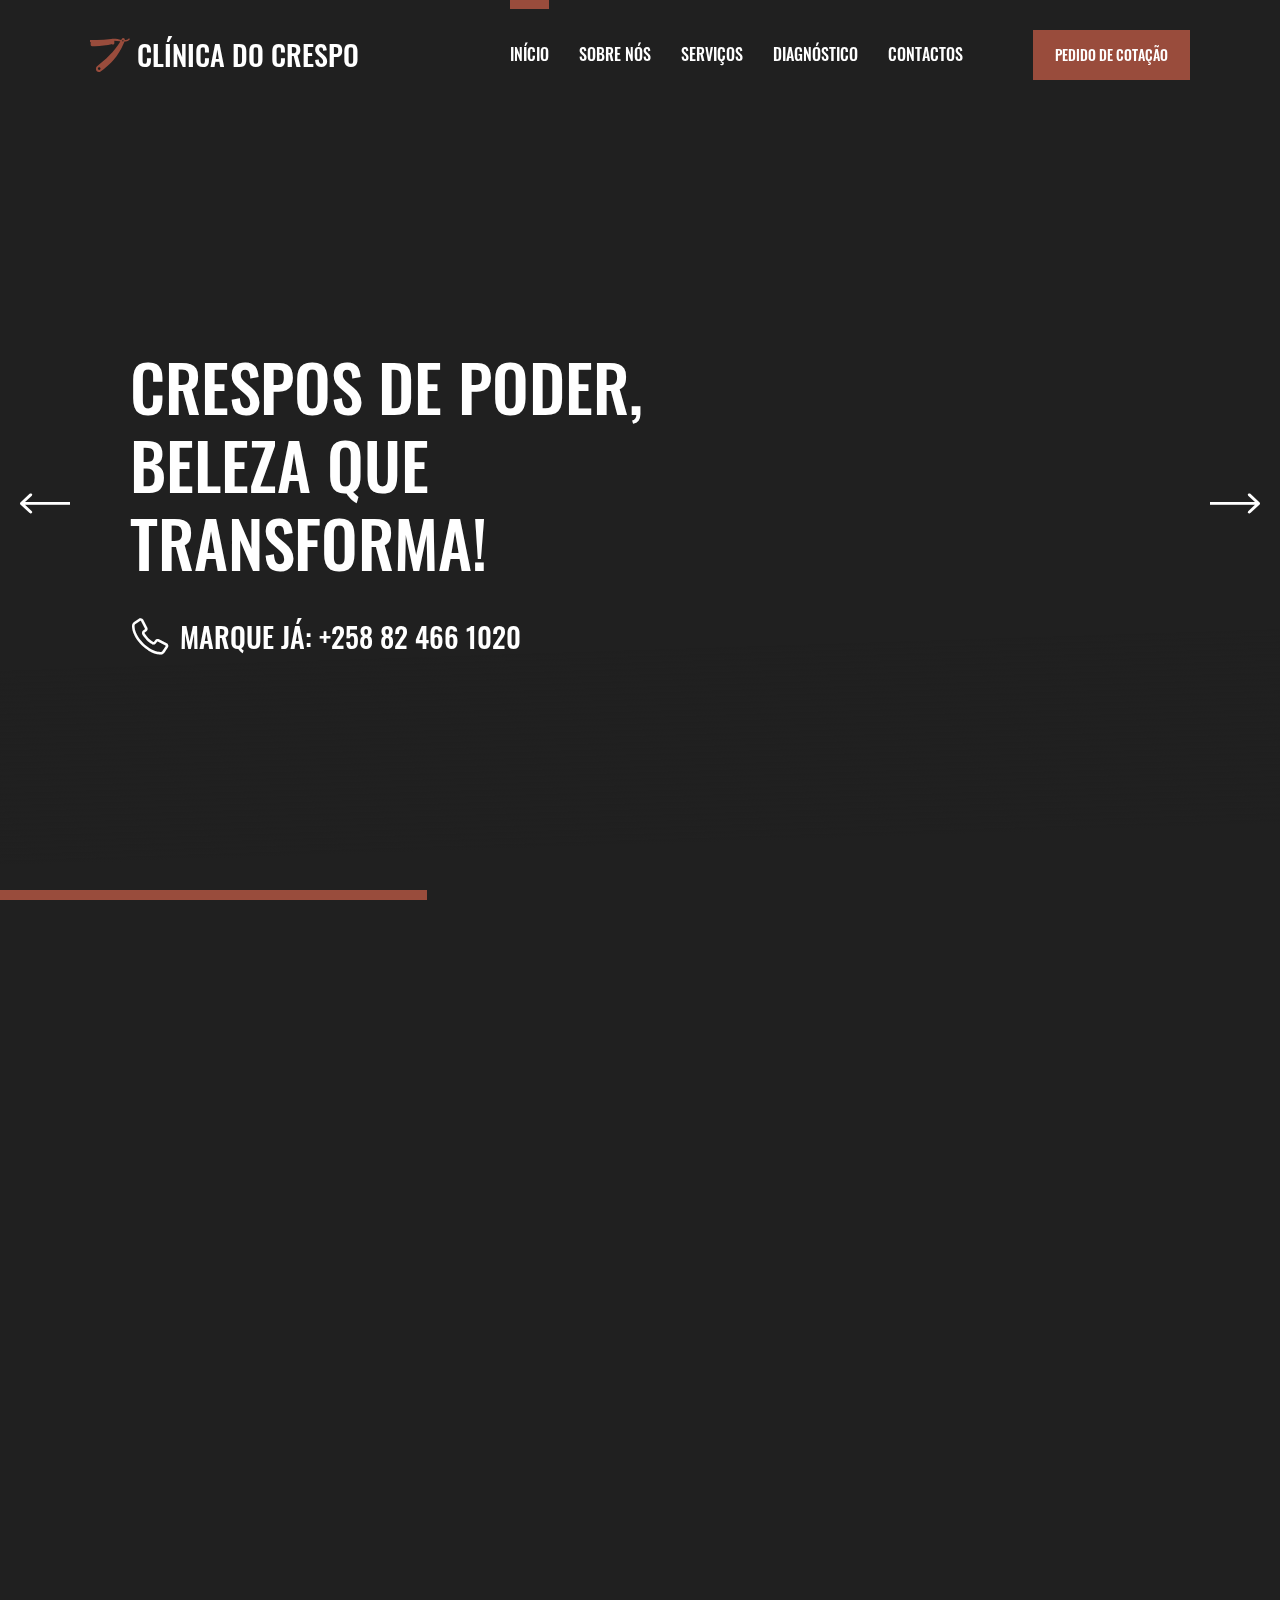
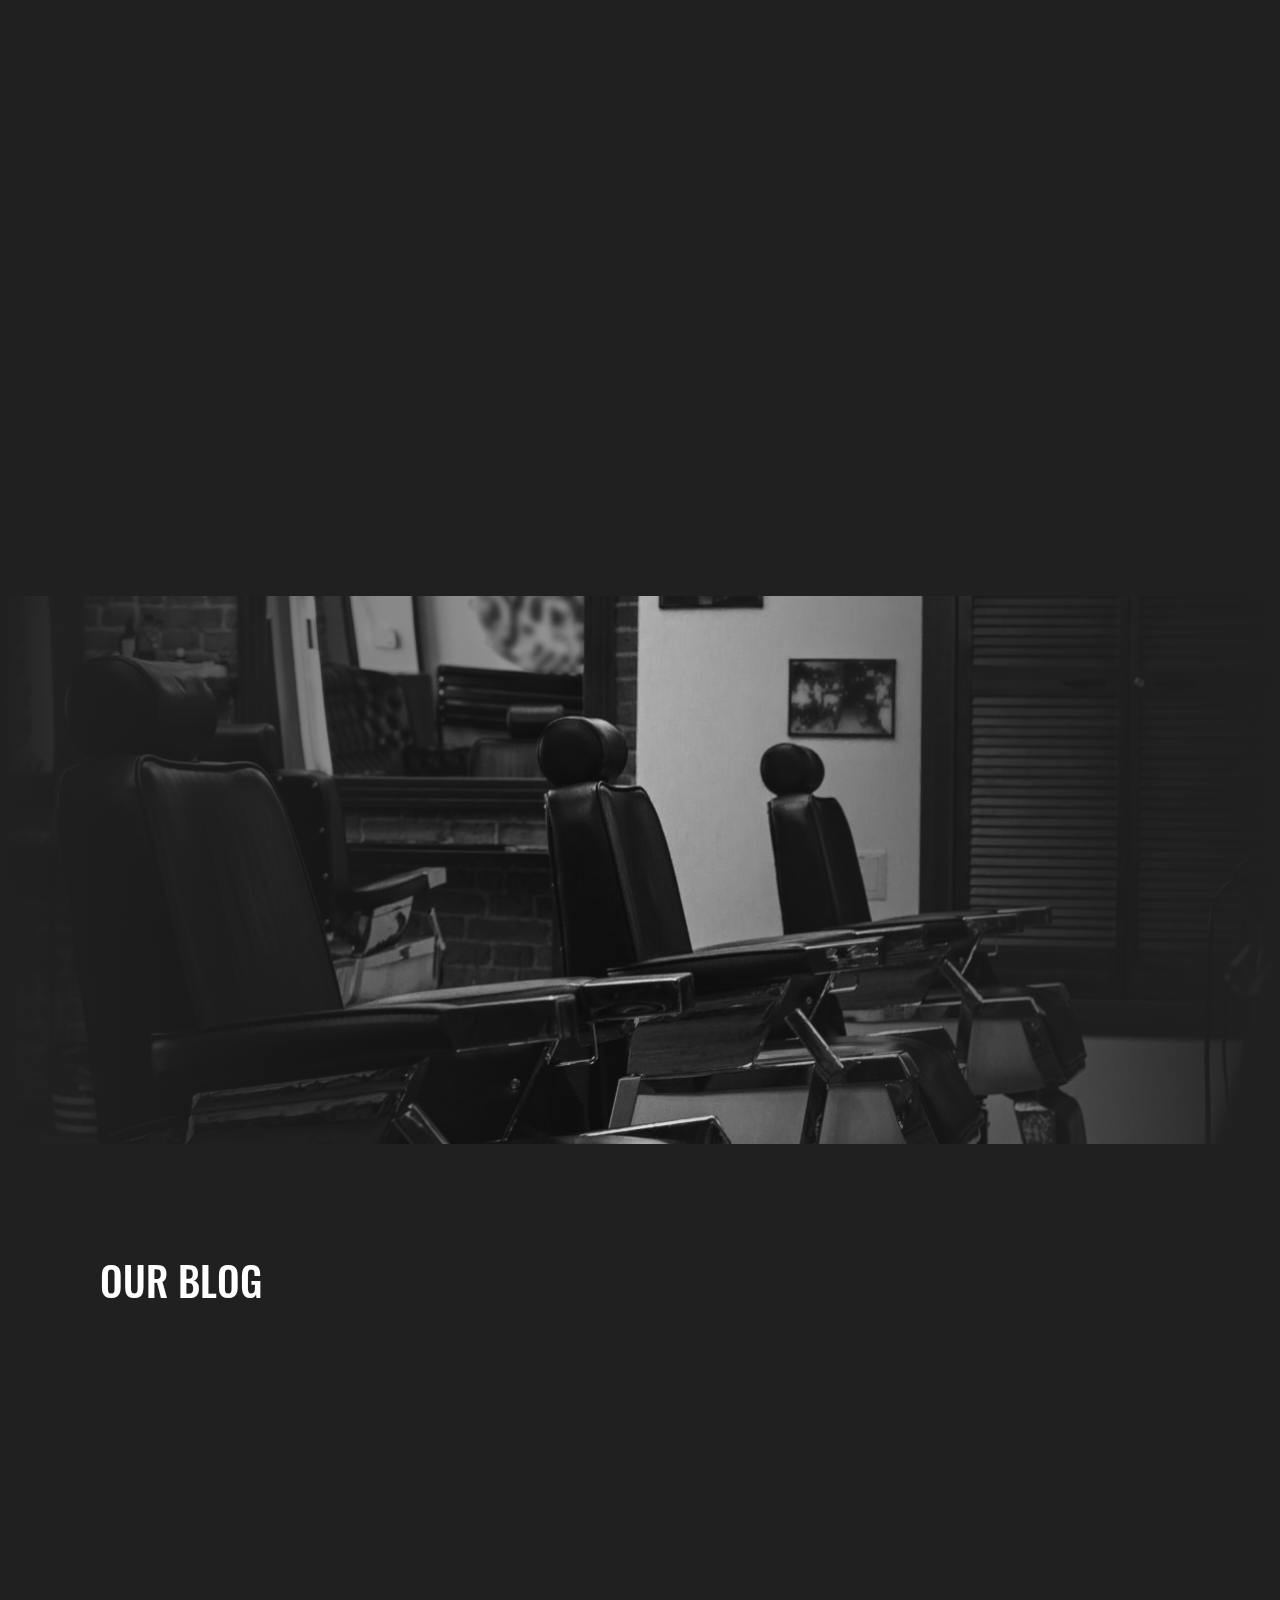
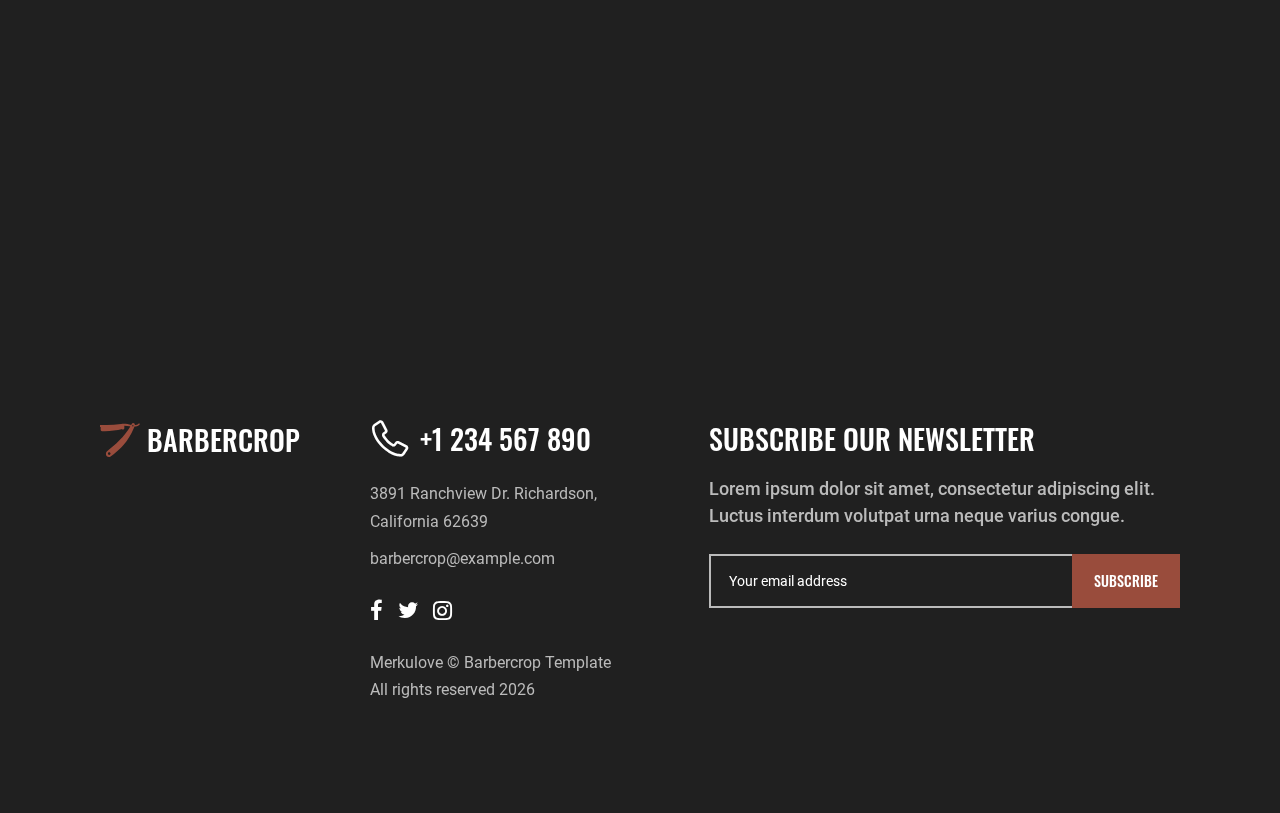
==== commit 04ad1c6a: "tamanho" ====
--- a/index.html
+++ b/index.html
@@ -12,6 +12,8 @@
     <link rel="stylesheet preload" as=style href=css/libs.min.css>
     <link rel=stylesheet href=css/index.min.css>
     <link rel=stylesheet href=css/floatbutton.min.css>
+    <link rel="icon" href="img/index/KAPILAR-KRESPOS-4..ico" type="image/x-icon">
+
 </head>
 
 <body>
@@ -25,12 +27,13 @@
                 </svg> <span class=brand-logo_name>Clínica do Crespo</span></a>
             <nav class=header_nav>
                 <ul class=header_nav-list>
-                    <li class="header_nav-list_item nav-item" data-page=home><a class=nav-link href=index.html>Home</a>
-                    </li>
-                    <li class="header_nav-list_item nav-item" data-page=about><a class=nav-link
-                            href=about.html>About</a></li>
+                    <li class="header_nav-list_item nav-item" data-page=home><a class=nav-link
+                            href=index.html>Início</a>
+                    </li>
+                    <li class="header_nav-list_item nav-item" data-page=about><a class=nav-link href=about.html>Sobre
+                            Nós</a></li>
                     <li class="header_nav-list_item dropdown"><a class="nav-link dropdown-toggle" href=#
-                            data-bs-toggle=dropdown>Services</a>
+                            data-bs-toggle=dropdown>Serviços</a>
                         <ul class=dropdown-menu>
                             <li class="list-item nav-item" data-page=services><a class=dropdown-item
                                     href=services.html>Services 01</a></li>
@@ -39,7 +42,7 @@
                         </ul>
                     </li>
                     <li class="header_nav-list_item dropdown"><a class="nav-link dropdown-toggle" href=#
-                            data-bs-toggle=dropdown>Blog</a>
+                            data-bs-toggle=dropdown>Diagnóstico</a>
                         <ul class=dropdown-menu>
                             <li class="list-item nav-item" data-page=blog><a class=dropdown-item href=blog.html>Blog</a>
                             </li>
@@ -48,8 +51,8 @@
                         </ul>
                     </li>
                     <li class="header_nav-list_item nav-item" data-page=contacts><a class=nav-link
-                            href=contacts.html>Contacts</a></li>
-                    <li class="header_nav-list_item dropdown"><a class="nav-link dropdown-toggle" href=#
+                            href=contacts.html>Contactos</a></li>
+                    <!-- <li class="header_nav-list_item dropdown"><a class="nav-link dropdown-toggle" href=#
                             data-bs-toggle=dropdown>Pages</a>
                         <ul class=dropdown-menu>
                             <li class="list-item nav-item" data-page=gallery><a class=dropdown-item
@@ -57,9 +60,9 @@
                             <li class="list-item nav-item" data-page=error><a class=dropdown-item href=404.html>404</a>
                             </li>
                         </ul>
-                    </li>
+                    </li> -->
                 </ul>
-            </nav><a class="header_btn btn theme-element" href=#>Book now</a> <span
+            </nav><a class="header_btn btn theme-element" href="https://wa.me/258824661020">Pedido de Cotação</a> <span
                 class="header_trigger d-inline-flex d-lg-none flex-column justify-content-between"><span
                     class=line></span> <span class=line></span> <span class=line></span></span>
         </div>
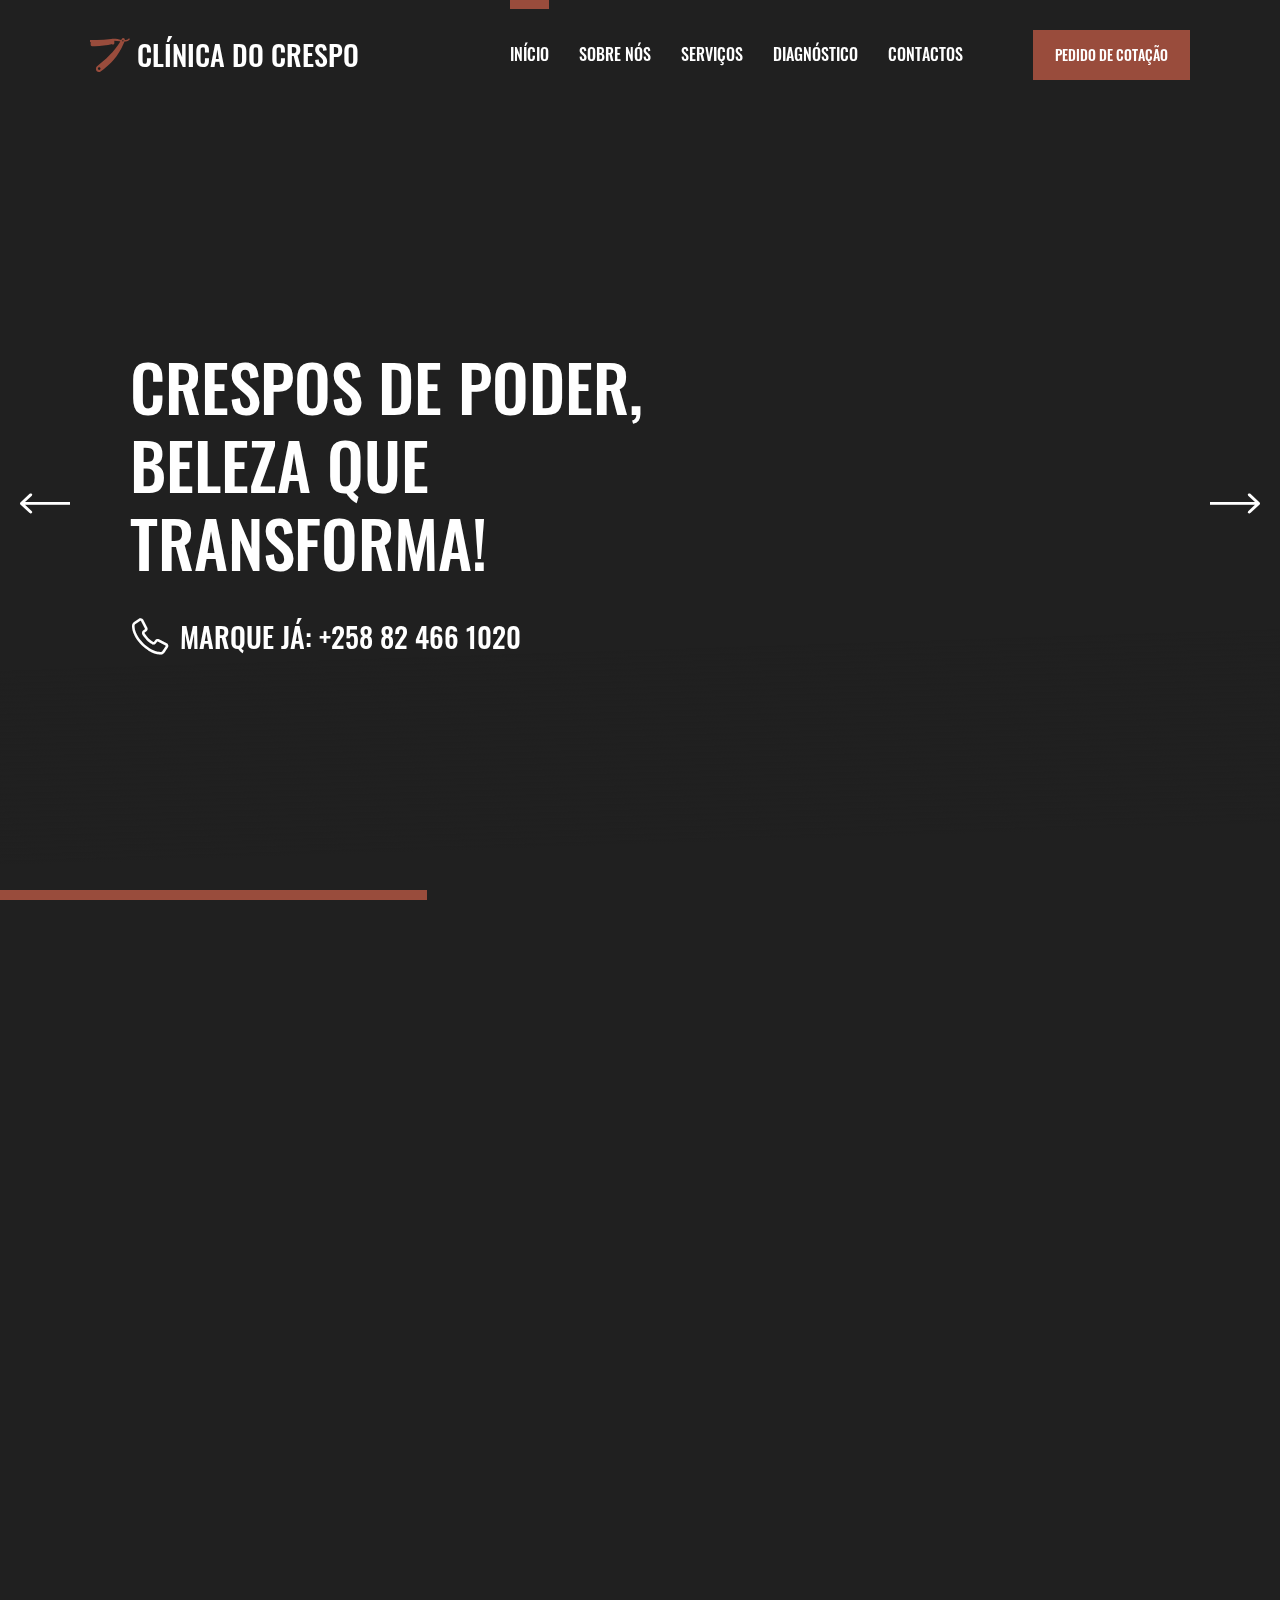
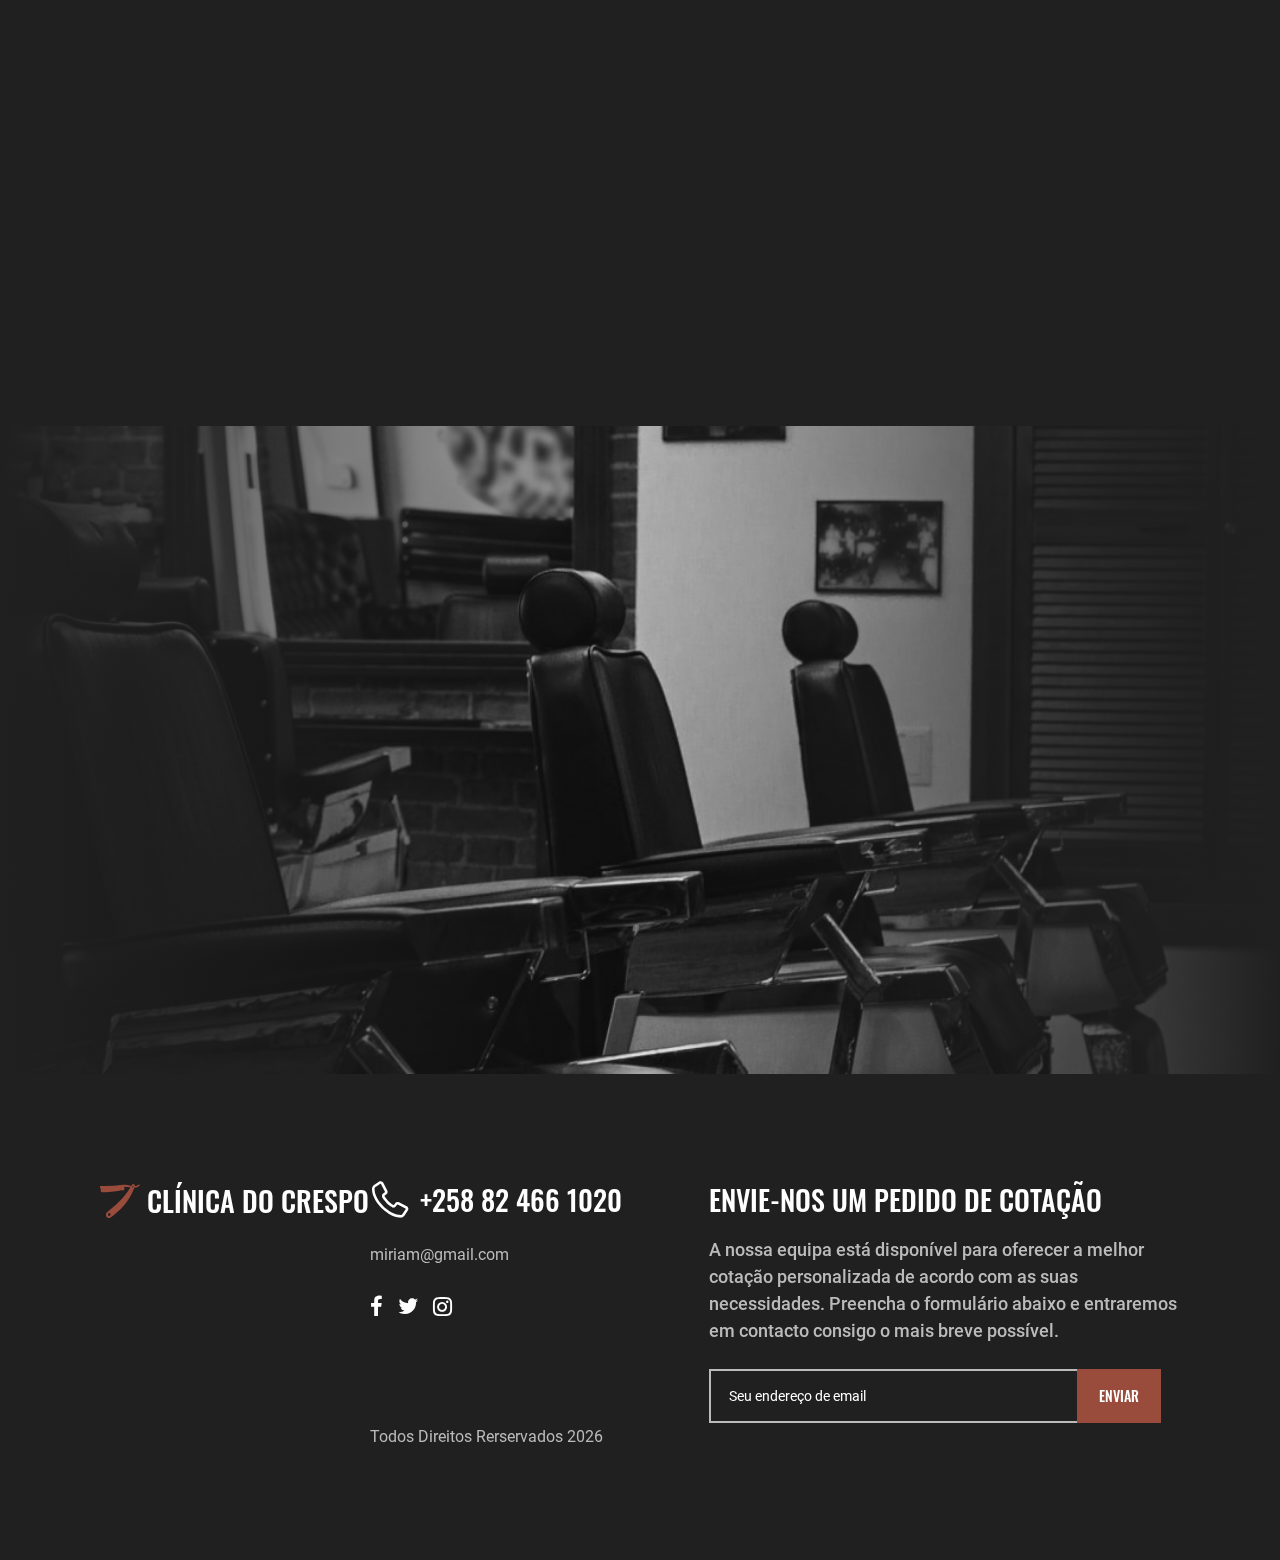
==== commit 339c9194: "ult" ====
--- a/index.html
+++ b/index.html
@@ -103,40 +103,42 @@
         <section class="about section--nopb">
             <div class="container d-xl-flex justify-content-between">
                 <div class="about_header section_header col-xl-6">
-                    <h2 class="about_header-title section_header-title" data-aos=fade-right>professional barbershop
-                        <span class=linebreak>for men only</span>
-                    </h2><span class="about_header-subtitle section_header-subtitle" data-aos=fade-right
-                        data-aos-delay=50 data-aos-once=false>Barbercrop</span>
+                    <h2 class="about_header-title section_header-title" data-aos=fade-right>Clínica do Crespo
+
+                    </h2>
+                    <span class="about_header-subtitle section_header-subtitle" data-aos=fade-right data-aos-delay=50
+                        data-aos-once=false>Junto dos Seus Cachos</span>
                 </div>
                 <div class="about_info col-xl-6">
-                    <p class="about_info-text text" data-aos=fade-left>Et tellus rhoncus urna a. Tempus felis, sociis
-                        lorem aliquet nibh pellentesque. Vitae nunc, dolor, blandit eget eleifend etiam id. Amet arcu
-                        lobortis sed pulvinar cursus pretium sit pretium.</p>
+                    <p class="about_info-text text" data-aos=fade-left>Transforme a saúde do seu cabelo com a nossa
+                        expertise. Na Clínica Crespo, somos especializados em diagnóstico e
+                        tratamento capilar, oferecendo soluções personalizadas para cada tipo de cabelo e necessidade.
+                    </p>
                     <div class="wrapper d-sm-flex">
                         <div class=about_info-fact>
-                            <h3 class=about_info-fact_title data-aos=fade-up>Since 2015</h3>
-                            <p class=about_info-fact_description data-aos=fade-up>Dui cursus neque et at ipsum. Cursus
-                                urna fringilla nisl enim duis cras odio.</p>
+                            <h3 class=about_info-fact_title data-aos=fade-up>Desde 2019</h3>
+                            <p class=about_info-fact_description data-aos=fade-up>Com anos de experiência em diagnóstico
+                                e tratamento capilar.</p>
                         </div>
                         <div class=about_info-fact>
-                            <h3 class=about_info-fact_title data-aos=fade-up data-aos-delay=50>1000+ clients</h3>
-                            <p class=about_info-fact_description data-aos=fade-up data-aos-delay=50>Metus varius vitae
-                                habitant lorem. Porta scelerisque facilisi.</p>
+                            <h3 class=about_info-fact_title data-aos=fade-up data-aos-delay=50>100+ clientes</h3>
+                            <p class=about_info-fact_description data-aos=fade-up data-aos-delay=50>Com mais de 100
+                                clientes com cuidados personalizados.</p>
                         </div>
                     </div>
                     <div class=wrapper data-aos=fade-up data-aos-delay=100><a class="about_info-btn btn theme-element"
-                            href=about.html>learn more</a></div>
+                            href=#>Requisitar Diagnóstico</a></div>
                 </div>
             </div>
         </section>
         <section class="services section">
             <div class=container>
                 <div class="services_header section_header col-xl-6">
-                    <h2 class="services_header-title section_header-title" data-aos=fade-right>What we provide</h2><span
-                        class="services_header-subtitle section_header-subtitle" data-aos=fade-left data-aos-delay=50
-                        data-aos-once=false>Services</span>
-                    <p class="services_header-text text" data-aos=fade-left>Risus odio lobortis ullamcorper felis vitae
-                        bibendum mi. Penatibus fusce consequat donec vitae porttitor elementum.</p>
+                    <h2 class="services_header-title section_header-title" data-aos=fade-right>O que Oferecemos?</h2>
+                    <span class="services_header-subtitle section_header-subtitle" data-aos=fade-left data-aos-delay=50
+                        data-aos-once=false>Serviços</span>
+                    <p class="services_header-text text" data-aos=fade-left>Cuidamos da saúde e beleza do seu cabelo, da
+                        raiz às pontas.</p>
                 </div>
                 <ul class="services_list d-md-flex flex-wrap">
                     <li class="services_list-item col-md-6 col-xl-4" data-aos=fade-up data-order=1>
@@ -157,10 +159,11 @@
                                         fill=white />
                                 </svg></span>
                             <div class="main d-flex flex-column justify-content-between">
-                                <h3 class=title>Haircut</h3>
-                                <p class=description>A dui aliquam ultrices eros lorem nibh vivamus. Quis aliquam duis
-                                    pharetra faucibus ultrices volutpat quisque.</p>
-                                <div class=wrapper><a class="link link--underline highlight" href=#>from $30</a></div>
+                                <h3 class=title>Plano de Tratamento</h3>
+                                <p class=description>Identificamos as necessidades específicas do seu cabelo e couro
+                                    cabeludo através de uma análise detalhada, oferecendo um
+                                    plano de tratamento personalizado para recuperar e manter a saúde capilar.</p>
+                                <div class=wrapper><a class="link link--underline highlight" href=#>3000 Mzn</a></div>
                             </div>
                         </div>
                     </li>
@@ -185,44 +188,16 @@
                                         fill=white />
                                 </svg></span>
                             <div class="main d-flex flex-column justify-content-between">
-                                <h3 class=title>Moustache</h3>
-                                <p class=description>Viverra duis ut orci mi id. Eget ultricies facilisi elementum nec
-                                    vel a gravida facilisis in. Tellus felis sapien adipiscing.</p>
-                                <div class=wrapper><a class="link link--underline highlight" href=#>from $30</a></div>
+                                <h3 class=title>Caderno de Receita</h3>
+                                <p class=description>Receba um guia exclusivo com orientações e receitas personalizadas
+                                    para cuidar do seu cabelo em casa, garantindo que seu
+                                    tratamento continue de forma eficaz entre as consultas.</p>
+                                <div class=wrapper><a class="link link--underline highlight" href=#>6000 Mzn</a></div>
                             </div>
                         </div>
                     </li>
-                    <li class="services_list-item col-md-6 col-xl-4" data-aos=fade-up data-order=3>
-                        <div class="services_list-item_wrapper d-flex flex-column flex-lg-row"><span class=icon><svg
-                                    class=services-icon width=40 height=40 viewBox="0 0 40 40" fill=none
-                                    xmlns=http://www.w3.org/2000/svg>
-                                    <path
-                                        d="M16.7733 20.0327C23.9096 20.0327 31.6111 16.8277 31.6111 11.65C31.6111 8.73987 29.7905 7.45673 27.6836 7.77929C25.9224 7.81154 24.1761 9.33144 22.3291 10.9404C20.4821 12.5493 18.5558 14.2279 16.7733 14.2279C13.0839 14.2279 8.68483 12.3648 8.64096 12.3454C8.53283 12.2991 8.41409 12.2832 8.2976 12.2995C8.1811 12.3158 8.07127 12.3637 7.98 12.4379C7.88872 12.5121 7.81947 12.6098 7.77974 12.7205C7.74 12.8313 7.7313 12.9507 7.75457 13.066C7.76811 13.1357 9.23511 20.0327 16.7733 20.0327Z"
-                                        fill=#994c3c />
-                                    <path
-                                        d="M32.3632 14.2298C35.8469 15.1678 38.0796 20.8422 38.1048 20.9087C38.1539 21.0359 38.242 21.1443 38.3565 21.2184C38.4711 21.2924 38.6061 21.3282 38.7423 21.3207C38.8784 21.3132 39.0087 21.2627 39.1144 21.1765C39.2201 21.0903 39.2957 20.9728 39.3305 20.8409C40.3846 16.8373 40.0201 13.704 38.2461 11.528C36.5178 9.40687 33.8767 8.72497 32.1174 8.51208C32.668 9.46376 32.9396 10.5512 32.9013 11.6499C32.9017 12.5378 32.7185 13.4161 32.3632 14.2298Z"
-                                        fill=#994c3c />
-                                    <path
-                                        d="M38.9124 23.4281C38.8195 23.5145 29.5479 32.0655 24.2276 28.5206C24.1216 28.4499 23.997 28.4121 23.8696 28.4121C23.7421 28.4121 23.6175 28.4499 23.5115 28.5206C18.2003 32.0591 8.91894 23.5139 8.82668 23.4281C8.73152 23.3384 8.61135 23.2797 8.4821 23.2599C8.35285 23.2401 8.22063 23.26 8.10295 23.317C7.98528 23.374 7.88771 23.4655 7.82317 23.5792C7.75864 23.6929 7.73019 23.8236 7.74159 23.9538C7.75321 24.0958 8.93442 36.5743 19.3537 39.4328V35.5053C19.3537 35.3342 19.4217 35.1701 19.5427 35.0492C19.6637 34.9282 19.8278 34.8602 19.9988 34.8602C20.1699 34.8602 20.334 34.9282 20.455 35.0492C20.576 35.1701 20.644 35.3342 20.644 35.5053V39.7257C21.4962 39.8802 22.3587 39.971 23.2244 39.9973V33.5713C23.2244 33.4002 23.2924 33.2361 23.4134 33.1151C23.5344 32.9941 23.6985 32.9261 23.8696 32.9261C24.0407 32.9261 24.2047 32.9941 24.3257 33.1151C24.4467 33.2361 24.5147 33.4002 24.5147 33.5713V39.9973C25.3804 39.971 26.2429 39.8802 27.0952 39.7257V35.5053C27.0952 35.3342 27.1631 35.1701 27.2841 35.0492C27.4051 34.9282 27.5692 34.8602 27.7403 34.8602C27.9114 34.8602 28.0755 34.9282 28.1964 35.0492C28.3174 35.1701 28.3854 35.3342 28.3854 35.5053V39.4328C38.8021 36.5743 39.9833 24.0958 39.9975 23.9538C40.0089 23.8236 39.9805 23.6929 39.9159 23.5792C39.8514 23.4655 39.7538 23.374 39.6362 23.317C39.5185 23.26 39.3863 23.2401 39.257 23.2599C39.1278 23.2797 39.0076 23.3384 38.9124 23.4281Z"
-                                        fill=#994c3c />
-                                    <path
-                                        d="M7.44463 11.6123V11.6593V11.6645C7.45156 13.8888 8.34178 16.0192 9.91946 17.587C11.4971 19.1549 13.633 20.0319 15.8573 20.0249C18.0815 20.018 20.2119 19.1278 21.7798 17.5501C23.3477 15.9724 24.2246 13.8365 24.2177 11.6123V7.74154C24.2177 2.03353 20.5521 0.000120169 17.1214 0.000120169C15.7724 -0.00902331 14.4721 0.50393 13.4926 1.43164C13.1208 1.79928 12.6801 2.09 12.1958 2.28715C11.7115 2.4843 11.1931 2.58402 10.6702 2.58059C10.2371 2.56275 9.80552 2.64201 9.40702 2.81258C9.00852 2.98314 8.65322 3.24068 8.36715 3.56634C7.15045 4.96947 7.39947 7.40286 7.44463 7.78477V11.6123ZM22.9275 11.6123C22.8925 13.462 22.1364 15.225 20.8205 16.5254C19.5046 17.8258 17.7328 18.561 15.8828 18.5741C14.0327 18.5872 12.2507 17.8773 10.9165 16.5957C9.58224 15.314 8.80128 13.562 8.74003 11.7129C8.95098 11.1607 10.0986 8.38666 11.9605 8.38666C13.0452 8.38287 14.1166 8.1473 15.1028 7.69574C15.9377 7.3078 16.846 7.10343 17.7665 7.09642C20.0819 7.09642 22.9275 8.87502 22.9275 10.322V11.6123ZM9.34192 4.41144C9.50836 4.22717 9.71425 4.08284 9.94425 3.98924C10.1742 3.89563 10.4224 3.85516 10.6702 3.87083C12.0194 3.88051 13.3198 3.36748 14.299 2.43931C14.6709 2.07178 15.1116 1.78114 15.5959 1.584C16.0802 1.38685 16.5985 1.28707 17.1214 1.29036C18.4839 1.29036 22.9275 1.75549 22.9275 7.74154V7.84412C21.4979 6.583 19.672 5.86201 17.7665 5.80619C16.6818 5.80998 15.6104 6.04555 14.6242 6.49711C13.7894 6.88519 12.881 7.08956 11.9605 7.09642C11.3086 7.13835 10.676 7.33486 10.1151 7.66972C9.55421 8.00457 9.08108 8.46815 8.73487 9.0221V7.74154C8.73487 7.72606 8.72712 7.71251 8.72583 7.69703C8.72454 7.68155 8.73099 7.66606 8.72906 7.64994C8.64455 7.04546 8.58391 5.28558 9.34192 4.41144Z"
-                                        fill=white />
-                                    <path
-                                        d="M21.2889 21.2891H10.3219C7.58536 21.2923 4.96183 22.3808 3.0268 24.3159C1.09177 26.2509 0.00324387 28.8744 0 31.611C0 31.7821 0.0679676 31.9461 0.188951 32.0671C0.309934 32.1881 0.474023 32.2561 0.645119 32.2561H30.9657C31.1368 32.2561 31.3009 32.1881 31.4219 32.0671C31.5428 31.9461 31.6108 31.7821 31.6108 31.611C31.6076 28.8744 30.519 26.2509 28.584 24.3159C26.649 22.3808 24.0255 21.2923 21.2889 21.2891ZM1.31282 30.9658C1.47875 28.689 2.49963 26.5591 4.1706 25.0036C5.84157 23.4481 8.03898 22.5821 10.3219 22.5793H21.2889C23.5718 22.5821 25.7692 23.4481 27.4402 25.0036C29.1112 26.5591 30.1321 28.689 30.298 30.9658H1.31282Z"
-                                        fill=white />
-                                    <path
-                                        d="M19.3878 14.2605C19.3665 14.2708 17.3092 15.2778 16.3441 13.8373C16.2852 13.7489 16.2054 13.6765 16.1117 13.6264C16.0181 13.5763 15.9135 13.55 15.8073 13.55C15.7012 13.55 15.5966 13.5763 15.503 13.6264C15.4093 13.6765 15.3295 13.7489 15.2706 13.8373C14.3139 15.2656 12.3102 14.3005 12.225 14.2592C12.0718 14.183 11.8946 14.1707 11.7323 14.2252C11.5701 14.2796 11.4361 14.3963 11.3599 14.5495C11.2837 14.7027 11.2714 14.8799 11.3259 15.0422C11.3803 15.2044 11.497 15.3384 11.6502 15.4146C12.2964 15.7283 13.0041 15.8949 13.7223 15.9023C14.4838 15.9219 15.2256 15.6595 15.8054 15.1656C16.3861 15.6608 17.1295 15.9235 17.8924 15.9029C18.6106 15.8955 19.3183 15.7289 19.9645 15.4152C20.1176 15.3388 20.2341 15.2046 20.2883 15.0422C20.3425 14.8799 20.33 14.7026 20.2535 14.5495C20.177 14.3964 20.0428 14.2799 19.8805 14.2257C19.7181 14.1715 19.5409 14.184 19.3878 14.2605Z"
-                                        fill=white />
-                                </svg></span>
-                            <div class="main d-flex flex-column justify-content-between">
-                                <h3 class=title>Shave</h3>
-                                <p class=description>Lorem velit parturient consectetur cursus tincidunt tristique
-                                    pretium volutpat urna. Vitae scelerisque quam eget.</p>
-                                <div class=wrapper><a class="link link--underline highlight" href=#>from $30</a></div>
-                            </div>
-                        </div>
-                    </li>
+
+
                     <li class="services_list-item col-md-6 col-xl-4" data-aos=fade-up data-order=4>
                         <div class="services_list-item_wrapper d-flex flex-column flex-lg-row"><span class=icon><svg
                                     class=services-icon width=40 height=40 viewBox="0 0 40 40" fill=none
@@ -238,36 +213,41 @@
                                         fill=white />
                                 </svg></span>
                             <div class="main d-flex flex-column justify-content-between">
-                                <h3 class=title>Stacking</h3>
-                                <p class=description>Dapibus ac mattis semper hendrerit eu dolor aliquam. Vitae sem orci
-                                    non diam. Venenatis augue arcu mauris id eros.</p>
-                                <div class=wrapper><a class="link link--underline highlight" href=#>from $30</a></div>
+                                <h3 class=title>Acompanhamento</h3>
+                                <p class="description" style="margin-top: -50px;">Acompanhe a evolução do seu tratamento
+                                    capilar com avaliações
+                                    contínuas, ajustes nas estratégias e suporte especializado.</p>
+
+                                <div class=wrapper><a class="link link--underline highlight" style="margin-top: -20px;"
+                                        href=#></a></div>
                             </div>
                         </div>
                     </li>
-                    <li class="services_list-item col-md-6 col-xl-4" data-aos=fade-up data-order=5>
-                        <div class="services_list-item_wrapper d-flex flex-column flex-lg-row"><span class=icon><svg
-                                    class=services-icon width=40 height=40 viewBox="0 0 40 40" fill=none
-                                    xmlns=http://www.w3.org/2000/svg>
-                                    <path
-                                        d="M36.3794 8.89808C35.1271 11.4374 33.5058 13.0471 31.56 13.6832C29.4955 14.3581 27.011 13.9478 24.169 12.4645C24.0771 12.4162 23.9748 12.391 23.871 12.391C23.7671 12.391 23.6648 12.4162 23.5729 12.4645C20.7342 13.9484 18.2452 14.3574 16.1819 13.6832C14.2361 13.0471 12.6148 11.4374 11.3619 8.89808C10.3684 6.88324 7.74194 7.65808 7.74194 10.0284V18.7491C7.74194 26.7155 11.0019 35.6265 18.0645 38.8136V24.5278C18.0645 24.3567 18.1325 24.1926 18.2535 24.0716C18.3745 23.9506 18.5386 23.8826 18.7097 23.8826C18.8808 23.8826 19.0449 23.9506 19.1659 24.0716C19.2869 24.1926 19.3548 24.3567 19.3548 24.5278V39.311C20.6068 39.72 21.9097 39.9519 23.2258 40V20.6542C23.2258 20.4831 23.2938 20.319 23.4148 20.198C23.5358 20.077 23.6999 20.009 23.871 20.009C24.0421 20.009 24.2062 20.077 24.3272 20.198C24.4482 20.319 24.5161 20.4831 24.5161 20.6542V40C25.8323 39.9519 27.1352 39.72 28.3871 39.311V24.5278C28.3871 24.3567 28.4551 24.1926 28.5761 24.0716C28.6971 23.9506 28.8612 23.8826 29.0323 23.8826C29.2034 23.8826 29.3675 23.9506 29.4885 24.0716C29.6095 24.1926 29.6774 24.3567 29.6774 24.5278V38.8116C36.7581 35.6187 40 26.6826 40 18.7471V10.0284C40 7.65808 37.3736 6.88389 36.3794 8.89808Z"
-                                        fill=#994c3c />
-                                    <path
-                                        d="M0.645161 4.51613H4.51613V5.80645C4.51613 7.0042 4.99194 8.1529 5.83887 8.99984C6.68581 9.84678 7.83451 10.3226 9.03226 10.3226C10.23 10.3226 11.3787 9.84678 12.2256 8.99984C13.0726 8.1529 13.5484 7.0042 13.5484 5.80645V4.20387C14.2632 3.57963 15.18 3.23564 16.129 3.23564C17.078 3.23564 17.9949 3.57963 18.7097 4.20387V5.80645C18.7097 7.0042 19.1855 8.1529 20.0324 8.99984C20.8794 9.84678 22.0281 10.3226 23.2258 10.3226C24.4236 10.3226 25.5723 9.84678 26.4192 8.99984C27.2661 8.1529 27.7419 7.0042 27.7419 5.80645V4.51613H31.6129C31.784 4.51613 31.9481 4.44816 32.0691 4.32717C32.1901 4.20617 32.2581 4.04208 32.2581 3.87097C32.2581 3.69986 32.1901 3.53576 32.0691 3.41477C31.9481 3.29378 31.784 3.22581 31.6129 3.22581H27.7419V1.93548C27.7419 1.42216 27.538 0.929864 27.175 0.56689C26.8121 0.203916 26.3198 0 25.8065 0H20.6452C20.1318 0 19.6395 0.203916 19.2766 0.56689C18.9136 0.929864 18.7097 1.42216 18.7097 1.93548V2.66194C17.9299 2.19491 17.038 1.94825 16.129 1.94825C15.2201 1.94825 14.3282 2.19491 13.5484 2.66194V1.93548C13.5484 1.42216 13.3445 0.929864 12.9815 0.56689C12.6185 0.203916 12.1262 0 11.6129 0H6.45161C5.93829 0 5.44599 0.203916 5.08302 0.56689C4.72005 0.929864 4.51613 1.42216 4.51613 1.93548V3.22581H0.645161C0.474054 3.22581 0.309955 3.29378 0.188963 3.41477C0.0679721 3.53576 0 3.69986 0 3.87097C0 4.04208 0.0679721 4.20617 0.188963 4.32717C0.309955 4.44816 0.474054 4.51613 0.645161 4.51613ZM20 1.93548C20 1.76438 20.068 1.60028 20.189 1.47929C20.31 1.35829 20.4741 1.29032 20.6452 1.29032H25.8065C25.9776 1.29032 26.1417 1.35829 26.2627 1.47929C26.3836 1.60028 26.4516 1.76438 26.4516 1.93548V5.80645C26.4516 6.66199 26.1118 7.48249 25.5068 8.08744C24.9018 8.6924 24.0813 9.03226 23.2258 9.03226C22.3703 9.03226 21.5498 8.6924 20.9448 8.08744C20.3399 7.48249 20 6.66199 20 5.80645V1.93548ZM5.80645 1.93548C5.80645 1.76438 5.87442 1.60028 5.99542 1.47929C6.11641 1.35829 6.28051 1.29032 6.45161 1.29032H11.6129C11.784 1.29032 11.9481 1.35829 12.0691 1.47929C12.1901 1.60028 12.2581 1.76438 12.2581 1.93548V5.80645C12.2581 6.66199 11.9182 7.48249 11.3132 8.08744C10.7083 8.6924 9.8878 9.03226 9.03226 9.03226C8.17672 9.03226 7.35623 8.6924 6.75127 8.08744C6.14631 7.48249 5.80645 6.66199 5.80645 5.80645V1.93548Z"
-                                        fill=white />
-                                    <path
-                                        d="M32.2445 17.3548C32.231 17.2168 32.1733 17.0869 32.0801 16.9842C31.9869 16.8816 31.8631 16.8117 31.7271 16.7849C31.5911 16.7581 31.4501 16.7759 31.3249 16.8355C31.1997 16.8952 31.0971 16.9936 31.0323 17.1161C30.9845 17.2077 29.8181 19.3412 26.3626 19.3412C24.8336 19.3412 24.1536 18.5529 23.2929 17.5554C22.2465 16.3451 20.9465 14.8387 17.842 14.8387C17.2372 14.8326 16.6432 14.9983 16.129 15.3167C15.6149 14.9983 15.0209 14.8326 14.4161 14.8387C11.3116 14.8387 10.0116 16.3451 8.96776 17.5554C8.10711 18.5529 7.42711 19.3412 5.89808 19.3412C2.4426 19.3412 1.27614 17.2077 1.23098 17.1206C1.16754 16.9959 1.0653 16.8953 0.939668 16.8338C0.81404 16.7723 0.671829 16.7533 0.534461 16.7796C0.397093 16.806 0.272011 16.8763 0.178059 16.9799C0.0841069 17.0835 0.0263755 17.2149 0.0135629 17.3541C-0.0770882 19.2732 0.555051 21.1565 1.78518 22.6322C3.3613 24.4871 5.83163 25.5445 9.12905 25.7754C12.8832 26.038 15.0136 24.5703 16.129 23.32C17.8936 25.2974 20.4516 25.9651 23.129 25.7754C26.4265 25.5445 28.8968 24.4851 30.4729 22.6322C31.7029 21.1567 32.335 19.2736 32.2445 17.3548ZM29.489 21.7974C28.1471 23.3774 25.9768 24.2832 23.0374 24.489C20.1987 24.6909 17.9349 23.7729 16.66 21.9129C16.6008 21.8264 16.5213 21.7556 16.4286 21.7067C16.3359 21.6578 16.2326 21.6323 16.1278 21.6323C16.0229 21.6323 15.9197 21.6578 15.8269 21.7067C15.7342 21.7556 15.6547 21.8264 15.5955 21.9129C14.3213 23.7729 12.0561 24.6903 9.21808 24.489C6.28969 24.2838 4.1213 23.3832 2.78066 21.8122C2.1598 21.08 1.71802 20.2132 1.49034 19.2806C2.76736 20.2079 4.31686 20.6835 5.89421 20.6322C8.01421 20.6322 9.03743 19.4458 9.94066 18.3993C10.9516 17.2316 11.9026 16.129 14.4161 16.129C14.8878 16.1177 15.3459 16.2871 15.6968 16.6025C15.8153 16.7095 15.9694 16.7688 16.129 16.7688C16.2887 16.7688 16.4428 16.7095 16.5613 16.6025C16.9122 16.2871 17.3703 16.1177 17.842 16.129C20.3581 16.129 21.3065 17.2316 22.3136 18.3987C23.2168 19.4451 24.24 20.6316 26.36 20.6316C27.9397 20.6829 29.4914 20.2061 30.7697 19.2767C30.5428 20.2042 30.1045 21.0667 29.489 21.7967V21.7974Z"
-                                        fill=white />
-                                </svg></span>
-                            <div class="main d-flex flex-column justify-content-between">
-                                <h3 class=title>Beard trim</h3>
-                                <p class=description>Interdum tincidunt condimentum vestibulum feugiat arcu, in.
-                                    Maecenas sit sem erat tellus pellentesque aliquet.</p>
-                                <div class=wrapper><a class="link link--underline highlight" href=#>from $30</a></div>
-                            </div>
-                        </div>
-                    </li>
-                    <li class="services_list-item col-md-6 col-xl-4" data-aos=fade-up data-order=6>
+                    <!-- <li class=" services_list-item col-md-6 col-xl-4" data-aos=fade-up data-order=5>
+                                        <div class="services_list-item_wrapper d-flex flex-column flex-lg-row"><span
+                                                class=icon><svg class=services-icon width=40 height=40
+                                                    viewBox="0 0 40 40" fill=none xmlns=http://www.w3.org/2000/svg>
+                                                    <path
+                                                        d="M36.3794 8.89808C35.1271 11.4374 33.5058 13.0471 31.56 13.6832C29.4955 14.3581 27.011 13.9478 24.169 12.4645C24.0771 12.4162 23.9748 12.391 23.871 12.391C23.7671 12.391 23.6648 12.4162 23.5729 12.4645C20.7342 13.9484 18.2452 14.3574 16.1819 13.6832C14.2361 13.0471 12.6148 11.4374 11.3619 8.89808C10.3684 6.88324 7.74194 7.65808 7.74194 10.0284V18.7491C7.74194 26.7155 11.0019 35.6265 18.0645 38.8136V24.5278C18.0645 24.3567 18.1325 24.1926 18.2535 24.0716C18.3745 23.9506 18.5386 23.8826 18.7097 23.8826C18.8808 23.8826 19.0449 23.9506 19.1659 24.0716C19.2869 24.1926 19.3548 24.3567 19.3548 24.5278V39.311C20.6068 39.72 21.9097 39.9519 23.2258 40V20.6542C23.2258 20.4831 23.2938 20.319 23.4148 20.198C23.5358 20.077 23.6999 20.009 23.871 20.009C24.0421 20.009 24.2062 20.077 24.3272 20.198C24.4482 20.319 24.5161 20.4831 24.5161 20.6542V40C25.8323 39.9519 27.1352 39.72 28.3871 39.311V24.5278C28.3871 24.3567 28.4551 24.1926 28.5761 24.0716C28.6971 23.9506 28.8612 23.8826 29.0323 23.8826C29.2034 23.8826 29.3675 23.9506 29.4885 24.0716C29.6095 24.1926 29.6774 24.3567 29.6774 24.5278V38.8116C36.7581 35.6187 40 26.6826 40 18.7471V10.0284C40 7.65808 37.3736 6.88389 36.3794 8.89808Z"
+                                                        fill=#994c3c />
+                                                    <path
+                                                        d="M0.645161 4.51613H4.51613V5.80645C4.51613 7.0042 4.99194 8.1529 5.83887 8.99984C6.68581 9.84678 7.83451 10.3226 9.03226 10.3226C10.23 10.3226 11.3787 9.84678 12.2256 8.99984C13.0726 8.1529 13.5484 7.0042 13.5484 5.80645V4.20387C14.2632 3.57963 15.18 3.23564 16.129 3.23564C17.078 3.23564 17.9949 3.57963 18.7097 4.20387V5.80645C18.7097 7.0042 19.1855 8.1529 20.0324 8.99984C20.8794 9.84678 22.0281 10.3226 23.2258 10.3226C24.4236 10.3226 25.5723 9.84678 26.4192 8.99984C27.2661 8.1529 27.7419 7.0042 27.7419 5.80645V4.51613H31.6129C31.784 4.51613 31.9481 4.44816 32.0691 4.32717C32.1901 4.20617 32.2581 4.04208 32.2581 3.87097C32.2581 3.69986 32.1901 3.53576 32.0691 3.41477C31.9481 3.29378 31.784 3.22581 31.6129 3.22581H27.7419V1.93548C27.7419 1.42216 27.538 0.929864 27.175 0.56689C26.8121 0.203916 26.3198 0 25.8065 0H20.6452C20.1318 0 19.6395 0.203916 19.2766 0.56689C18.9136 0.929864 18.7097 1.42216 18.7097 1.93548V2.66194C17.9299 2.19491 17.038 1.94825 16.129 1.94825C15.2201 1.94825 14.3282 2.19491 13.5484 2.66194V1.93548C13.5484 1.42216 13.3445 0.929864 12.9815 0.56689C12.6185 0.203916 12.1262 0 11.6129 0H6.45161C5.93829 0 5.44599 0.203916 5.08302 0.56689C4.72005 0.929864 4.51613 1.42216 4.51613 1.93548V3.22581H0.645161C0.474054 3.22581 0.309955 3.29378 0.188963 3.41477C0.0679721 3.53576 0 3.69986 0 3.87097C0 4.04208 0.0679721 4.20617 0.188963 4.32717C0.309955 4.44816 0.474054 4.51613 0.645161 4.51613ZM20 1.93548C20 1.76438 20.068 1.60028 20.189 1.47929C20.31 1.35829 20.4741 1.29032 20.6452 1.29032H25.8065C25.9776 1.29032 26.1417 1.35829 26.2627 1.47929C26.3836 1.60028 26.4516 1.76438 26.4516 1.93548V5.80645C26.4516 6.66199 26.1118 7.48249 25.5068 8.08744C24.9018 8.6924 24.0813 9.03226 23.2258 9.03226C22.3703 9.03226 21.5498 8.6924 20.9448 8.08744C20.3399 7.48249 20 6.66199 20 5.80645V1.93548ZM5.80645 1.93548C5.80645 1.76438 5.87442 1.60028 5.99542 1.47929C6.11641 1.35829 6.28051 1.29032 6.45161 1.29032H11.6129C11.784 1.29032 11.9481 1.35829 12.0691 1.47929C12.1901 1.60028 12.2581 1.76438 12.2581 1.93548V5.80645C12.2581 6.66199 11.9182 7.48249 11.3132 8.08744C10.7083 8.6924 9.8878 9.03226 9.03226 9.03226C8.17672 9.03226 7.35623 8.6924 6.75127 8.08744C6.14631 7.48249 5.80645 6.66199 5.80645 5.80645V1.93548Z"
+                                                        fill=white />
+                                                    <path
+                                                        d="M32.2445 17.3548C32.231 17.2168 32.1733 17.0869 32.0801 16.9842C31.9869 16.8816 31.8631 16.8117 31.7271 16.7849C31.5911 16.7581 31.4501 16.7759 31.3249 16.8355C31.1997 16.8952 31.0971 16.9936 31.0323 17.1161C30.9845 17.2077 29.8181 19.3412 26.3626 19.3412C24.8336 19.3412 24.1536 18.5529 23.2929 17.5554C22.2465 16.3451 20.9465 14.8387 17.842 14.8387C17.2372 14.8326 16.6432 14.9983 16.129 15.3167C15.6149 14.9983 15.0209 14.8326 14.4161 14.8387C11.3116 14.8387 10.0116 16.3451 8.96776 17.5554C8.10711 18.5529 7.42711 19.3412 5.89808 19.3412C2.4426 19.3412 1.27614 17.2077 1.23098 17.1206C1.16754 16.9959 1.0653 16.8953 0.939668 16.8338C0.81404 16.7723 0.671829 16.7533 0.534461 16.7796C0.397093 16.806 0.272011 16.8763 0.178059 16.9799C0.0841069 17.0835 0.0263755 17.2149 0.0135629 17.3541C-0.0770882 19.2732 0.555051 21.1565 1.78518 22.6322C3.3613 24.4871 5.83163 25.5445 9.12905 25.7754C12.8832 26.038 15.0136 24.5703 16.129 23.32C17.8936 25.2974 20.4516 25.9651 23.129 25.7754C26.4265 25.5445 28.8968 24.4851 30.4729 22.6322C31.7029 21.1567 32.335 19.2736 32.2445 17.3548ZM29.489 21.7974C28.1471 23.3774 25.9768 24.2832 23.0374 24.489C20.1987 24.6909 17.9349 23.7729 16.66 21.9129C16.6008 21.8264 16.5213 21.7556 16.4286 21.7067C16.3359 21.6578 16.2326 21.6323 16.1278 21.6323C16.0229 21.6323 15.9197 21.6578 15.8269 21.7067C15.7342 21.7556 15.6547 21.8264 15.5955 21.9129C14.3213 23.7729 12.0561 24.6903 9.21808 24.489C6.28969 24.2838 4.1213 23.3832 2.78066 21.8122C2.1598 21.08 1.71802 20.2132 1.49034 19.2806C2.76736 20.2079 4.31686 20.6835 5.89421 20.6322C8.01421 20.6322 9.03743 19.4458 9.94066 18.3993C10.9516 17.2316 11.9026 16.129 14.4161 16.129C14.8878 16.1177 15.3459 16.2871 15.6968 16.6025C15.8153 16.7095 15.9694 16.7688 16.129 16.7688C16.2887 16.7688 16.4428 16.7095 16.5613 16.6025C16.9122 16.2871 17.3703 16.1177 17.842 16.129C20.3581 16.129 21.3065 17.2316 22.3136 18.3987C23.2168 19.4451 24.24 20.6316 26.36 20.6316C27.9397 20.6829 29.4914 20.2061 30.7697 19.2767C30.5428 20.2042 30.1045 21.0667 29.489 21.7967V21.7974Z"
+                                                        fill=white />
+                                                </svg></span>
+                                            <div class="main d-flex flex-column justify-content-between">
+                                                <h3 class=title>Beard trim</h3>
+                                                <p class=description>Interdum tincidunt condimentum vestibulum feugiat
+                                                    arcu, in.
+                                                    Maecenas sit sem erat tellus pellentesque aliquet.</p>
+                                                <div class=wrapper><a class="link link--underline highlight" href=#>from
+                                                        $30</a></div>
+                                            </div>
+                                        </div>
+                    </li> -->
+                    <!-- <li class="services_list-item col-md-6 col-xl-4" data-aos=fade-up data-order=6>
                         <div class="services_list-item_wrapper d-flex flex-column flex-lg-row"><span class=icon><svg
                                     class=services-icon width=40 height=40 viewBox="0 0 40 40" fill=none
                                     xmlns=http://www.w3.org/2000/svg>
@@ -288,89 +268,51 @@
                                 <div class=wrapper><a class="link link--underline highlight" href=#>from $30</a></div>
                             </div>
                         </div>
-                    </li>
+                    </li> -->
                 </ul>
             </div>
         </section>
         <section class="schedule section"><span class=overlay></span>
             <div class="schedule_container container d-xl-flex flex-wrap">
                 <div class="schedule_content col-xl-6">
-                    <h2 class=schedule_content-header data-aos=fade-right>Team of professionals is waiting for you</h2>
-                    <p class="schedule_content-text text" data-aos=fade-right>Risus odio lobortis ullamcorper felis
-                        vitae bibendum mi. Penatibus fusce consequat donec vitae porttitor elementum volutpat gravida.
-                        Tellus hac tristique nisi, id amet cras tempor, amet.</p>
-                </div>
+                    <h2 class="schedule_content-header" data-aos="fade-right">A equipa de profissionais está à sua
+                        espera</h2>
+                    <p class="schedule_content-text text" data-aos="fade-right">A nossa equipa está pronta para oferecer
+                        os melhores
+                        serviços, com dedicação e profissionalismo. Estamos comprometidos em proporcionar uma
+                        experiência única e
+                        satisfatória, atendendo às suas necessidades de forma personalizada. Conte connosco para
+                        encontrar as soluções ideais para si.</p>
+                </div>
+
+
                 <div class="schedule_hours col-xl-6">
-                    <h2 class=schedule_hours-header data-aos=fade-left>Special Opening Hours</h2>
+                    <h2 class="schedule_hours-header" data-aos="fade-left">Horário de Funcionamento Especial</h2>
                     <div class="schedule_hours-list d-md-flex">
-                        <div class=schedule_hours-list_group><span class=list-item data-aos=fade-up><span
-                                    class=weekday>Monday:</span> 9:00 am – 7:30 pm </span><span class=list-item
-                                data-aos=fade-up><span class=weekday>Tuesday:</span> 9:00 am – 7:30 pm </span><span
-                                class=list-item data-aos=fade-up><span class=weekday>Wednesday:</span> 9:00 am – 7:30
-                                pm</span></div>
-                        <div class=schedule_hours-list_group><span class=list-item data-aos=fade-up><span
-                                    class=weekday>Thursday:</span> 9:00 am – 7:30 pm </span><span class=list-item
-                                data-aos=fade-up><span class=weekday>Friday:</span> 9:00 am – 7:30 pm </span><span
-                                class=list-item data-aos=fade-up><span class=weekday>Sat/sun:</span> CLOSED</span></div>
+                        <div class="schedule_hours-list_group">
+                            <span class="list-item" data-aos="fade-up"><span class="weekday">Segunda-feira:</span> 9:00
+                                – 19:30</span>
+                            <span class="list-item" data-aos="fade-up"><span class="weekday">Terça-feira:</span> 9:00 –
+                                19:30</span>
+                            <span class="list-item" data-aos="fade-up"><span class="weekday">Quarta-feira:</span> 9:00 –
+                                19:30</span>
+                        </div>
+                        <div class="schedule_hours-list_group">
+                            <span class="list-item" data-aos="fade-up"><span class="weekday">Quinta-feira:</span> 9:00 –
+                                19:30</span>
+                            <span class="list-item" data-aos="fade-up"><span class="weekday">Sexta-feira:</span> 9:00 –
+                                19:30</span>
+                            <span class="list-item" data-aos="fade-up"><span class="weekday">Sábado/Domingo:</span>
+                                FECHADO</span>
+                        </div>
                     </div>
                 </div>
+
                 <div class="wrapper schedule_wrapper" data-aos=fade-up><a class="schedule_btn btn theme-element"
-                        href=#>Book now</a></div>
+                        href=#>Marque já</a></div>
             </div>
         </section>
-        <section class="blog section">
-            <div class=container>
-                <div class="blog_header section_header">
-                    <h2 class="blog_header-title section_header-title">Our blog</h2><span
-                        class="blog_header-subtitle section_header-subtitle" data-aos=fade-right data-aos-delay=50
-                        data-aos-once=false>Recent posts</span>
-                </div>
-                <ul class="blog_recent d-md-flex flex-wrap">
-                    <li class="blog_recent-post col-md-6 col-xl-4" data-aos=fade-up><a
-                            class="blog_recent-post_wrapper d-md-flex flex-column" href=post.html>
-                            <div class=media>
-                                <picture>
-                                    <source data-srcset=img/index/blog01.webp srcset=img/index/blog01.webp
-                                        type=image/webp><img class="lazy thumbnail" data-src=img/index/blog01.jpg
-                                        src=img/index/blog01.jpg alt="5 advantages why you should visit barbershop">
-                                </picture>
-                            </div>
-                            <div class="main d-md-flex flex-column justify-content-between">
-                                <h4 class=title>5 advantages why you should visit barbershop</h4><span
-                                    class="date highlight">04 August, 2021</span>
-                            </div>
-                        </a></li>
-                    <li class="blog_recent-post col-md-6 col-xl-4" data-aos=fade-up data-aos-delay=50><a
-                            class="blog_recent-post_wrapper d-md-flex flex-column" href=post.html>
-                            <div class=media>
-                                <picture>
-                                    <source data-srcset=img/index/blog02.webp srcset=img/index/blog02.webp
-                                        type=image/webp><img class="lazy thumbnail" data-src=img/index/blog02.jpg
-                                        src=img/index/blog02.jpg alt="Popular cosmetics for hair styling">
-                                </picture>
-                            </div>
-                            <div class="main d-md-flex flex-column justify-content-between">
-                                <h4 class=title>Top 10 Popular cosmetics for hair styling</h4><span
-                                    class="date highlight">02 August, 2021</span>
-                            </div>
-                        </a></li>
-                    <li class="blog_recent-post col-md-6 col-xl-4" data-aos=fade-up data-aos-delay=50><a
-                            class="blog_recent-post_wrapper d-md-flex flex-column" href=post.html>
-                            <div class=media>
-                                <picture>
-                                    <source data-srcset=img/index/blog03.webp srcset=img/index/blog03.webp
-                                        type=image/webp><img class="lazy thumbnail" data-src=img/index/blog03.jpg
-                                        src=img/index/blog03.jpg alt="Features of beard and mustache care">
-                                </picture>
-                            </div>
-                            <div class="main d-md-flex flex-column justify-content-between">
-                                <h4 class=title>Some Features of beard and mustache care</h4><span
-                                    class="date highlight">12 July, 2021</span>
-                            </div>
-                        </a></li>
-                </ul>
-            </div>
-        </section>
+
     </main>
     <footer class="footer section-nopb">
         <div class="container d-flex flex-column flex-md-row flex-md-wrap justify-content-between">
@@ -380,14 +322,13 @@
                         <path
                             d="M38.9052 0.3026C38.2043 1.3906 37.0306 2.04 35.7668 2.04H34.8331C34.8403 1.9312 34.8495 1.8224 34.8495 1.71224C34.8495 0.76636 34.1085 0 33.1938 0C32.5922 0 32.0385 0.33728 31.7466 0.8806C31.5539 1.23964 31.3435 1.58848 31.1443 1.94412L27.5357 1.11452C26.2785 0.82552 24.9943 0.68 23.7062 0.68C22.8074 0.68 21.9105 0.75072 21.0221 0.89216L21.0149 0.89352C16.2175 1.65648 11.3708 2.04 6.51686 2.04H0V4.08H0.657538V6.8C0.657538 7.5514 1.24603 8.16 1.97261 8.16H5.03542C10.8652 8.16 16.6758 7.47592 22.3563 6.12V6.8L23.4294 6.43008C23.9666 6.24512 24.3289 5.72492 24.3289 5.13944V2.72C26.0779 2.72 27.8231 2.89884 29.5379 3.25312L30.2467 3.4L30.3112 3.41428C28.7877 5.9738 27.0965 8.42452 25.2475 10.7467C21.5758 15.3571 17.4649 19.5738 12.9759 23.3315L7.02579 28.3125C6.32486 28.8993 5.91784 29.782 5.91784 30.7142V30.9101C5.91784 32.6169 7.25527 34 8.90569 34C9.52838 34 10.1353 33.7987 10.6422 33.4247L13.6603 31.195C17.2544 28.5403 20.5494 25.4769 23.484 22.0626C27.5298 17.3556 30.8477 12.0306 33.3214 6.27572L34.4537 3.64072C34.4872 3.56184 34.5135 3.48024 34.5431 3.4H35.7668C37.4718 3.4 39.0538 2.52416 40 1.0574L38.9052 0.3026ZM9.20553 31.96C8.48027 31.96 7.89045 31.35 7.89045 30.6C7.89045 29.85 8.48027 29.24 9.20553 29.24C9.93079 29.24 10.5206 29.85 10.5206 30.6C10.5206 31.35 9.93079 31.96 9.20553 31.96ZM32.8769 3.4C32.5139 3.4 32.2194 3.09536 32.2194 2.72C32.2194 2.34464 32.5139 2.04 32.8769 2.04C33.2399 2.04 33.5344 2.34464 33.5344 2.72C33.5344 3.09536 33.2399 3.4 32.8769 3.4Z"
                             fill=currentColor />
-                    </svg> <span class=brand-logo_name>barbercrop</span></a></div>
+                    </svg> <span class=brand-logo_name>Clínica Do Crespo</span></a></div>
             <div class="wrapper d-flex flex-column flex-md-row flex-grow-1 justify-content-lg-between">
                 <div class="footer_contacts footer_block col-xl-4"><span
                         class="footer_contacts-tel d-flex align-items-center"><span class=icon><i class=icon-phone></i>
-                        </span><a class=link href=tel:+1234567890>+1 234 567 890</a></span>
-                    <p class=footer_contacts-address><span class=linebreak>3891 Ranchview Dr. Richardson,</span> <span
-                            class=linebreak>California 62639</span></p><a class=footer_contacts-mail
-                        href=mailto:example@domain.com>barbercrop@example.com</a>
+                        </span><a class=link href=tel:+1234567890>+258 82 466 1020</a></span>
+                    <p class=footer_contacts-address> <span class=linebreak></span></p><a class=footer_contacts-mail
+                        href=mailto:example@domain.com>miriam@gmail.com</a>
                     <ul class="footer_contacts-socials d-flex align-items-center">
                         <li class=list-item><a class=link href=# target=_blank rel="noopener norefferer"><i
                                     class=icon-facebook></i></a></li>
@@ -398,18 +339,23 @@
                     </ul>
                 </div>
                 <div class="footer_newsletter footer_block">
-                    <h3 class=footer_newsletter-header>Subscribe our newsletter</h3>
-                    <p class="footer_newsletter-text text">Lorem ipsum dolor sit amet, consectetur adipiscing elit.
-                        Luctus interdum volutpat urna neque varius congue.</p>
-                    <form class="footer_newsletter-form d-flex flex-wrap flex-sm-nowrap" action=# method=post
-                        data-type=newsletter><input class="field required" data-type=email type=text
-                            placeholder="Your email address"> <button class="btn theme-element"
-                            type=submit>Subscribe</button></form>
-                </div>
+                    <h3 class="footer_newsletter-header">Envie-nos um pedido de Cotação</h3>
+                    <p class="footer_newsletter-text text">A nossa equipa está disponível para oferecer a melhor cotação
+                        personalizada
+                        de acordo com as suas necessidades. Preencha o formulário abaixo e entraremos em contacto
+                        consigo o mais breve
+                        possível.</p>
+                    <form class="footer_newsletter-form d-flex flex-wrap flex-sm-nowrap" action="#" method="post"
+                        data-type="newsletter">
+                        <input class="field required" data-type="email" type="text" placeholder="Seu endereço de email">
+                        <button class="btn theme-element" type="submit">Enviar</button>
+                    </form>
+                </div>
+
             </div>
             <div class="offset col-lg-3 d-none d-lg-flex"></div>
-            <p class="footer_copyright flex-grow-1"><span class=linebreak>Merkulove &copy; Barbercrop Template</span>
-                <span class=linebreak>All rights reserved <span id=currentYear></span></span>
+            <p class="footer_copyright flex-grow-1"><span class=linebreak></span>
+                <span class=linebreak>Todos Direitos Rerservados <span id=currentYear></span></span>
             </p>
         </div>
     </footer>
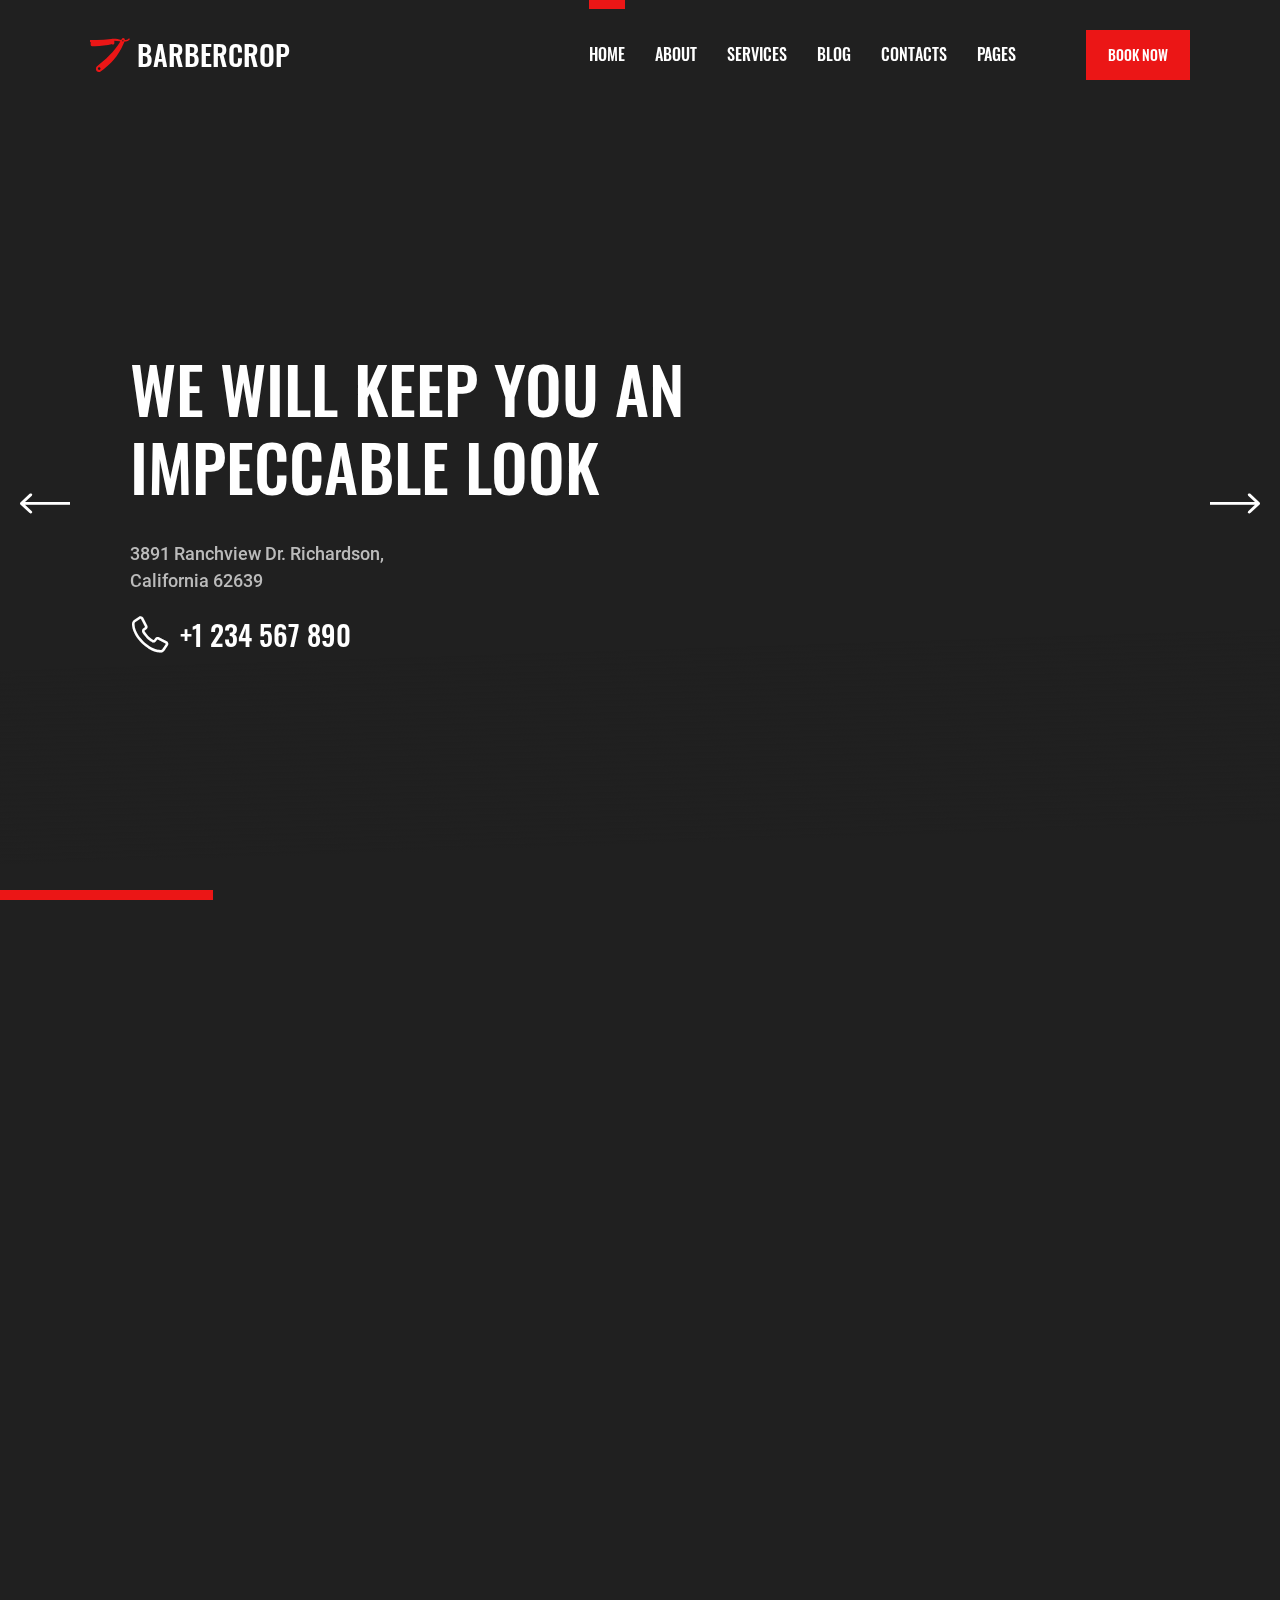
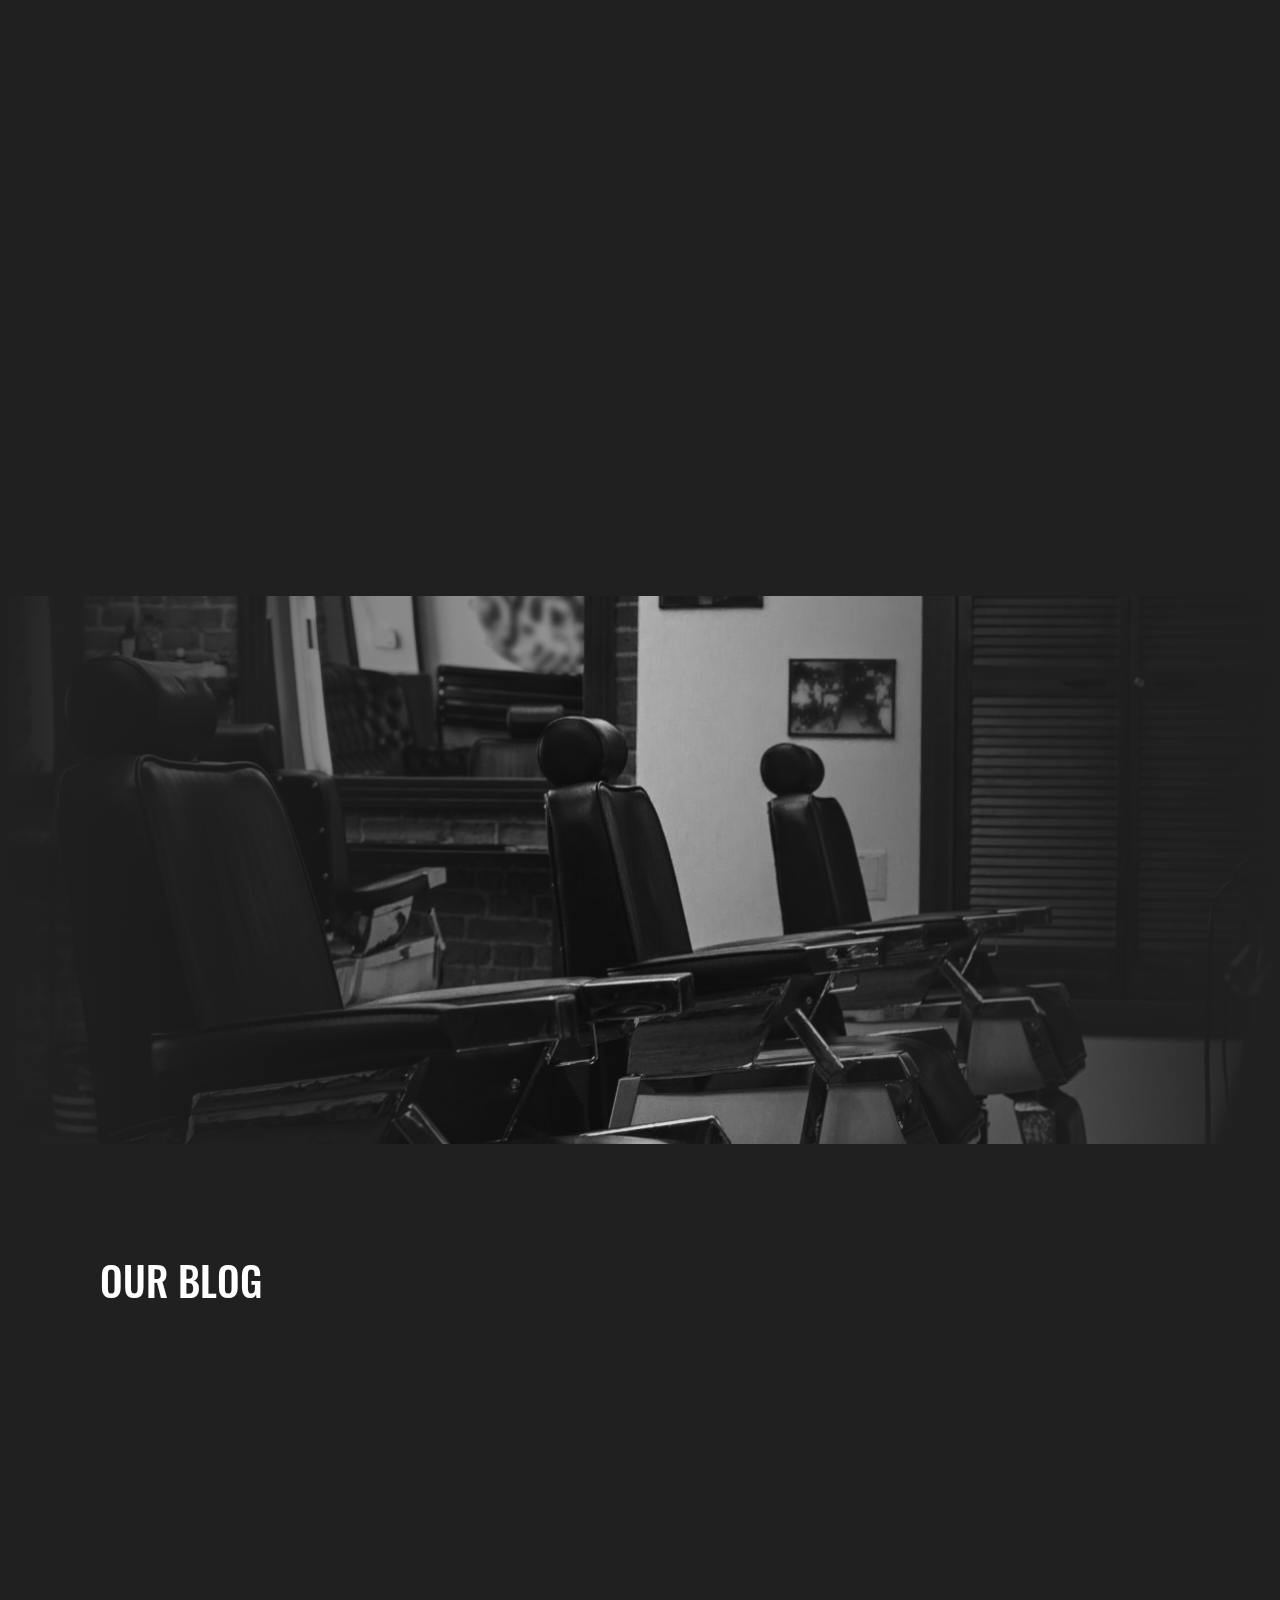
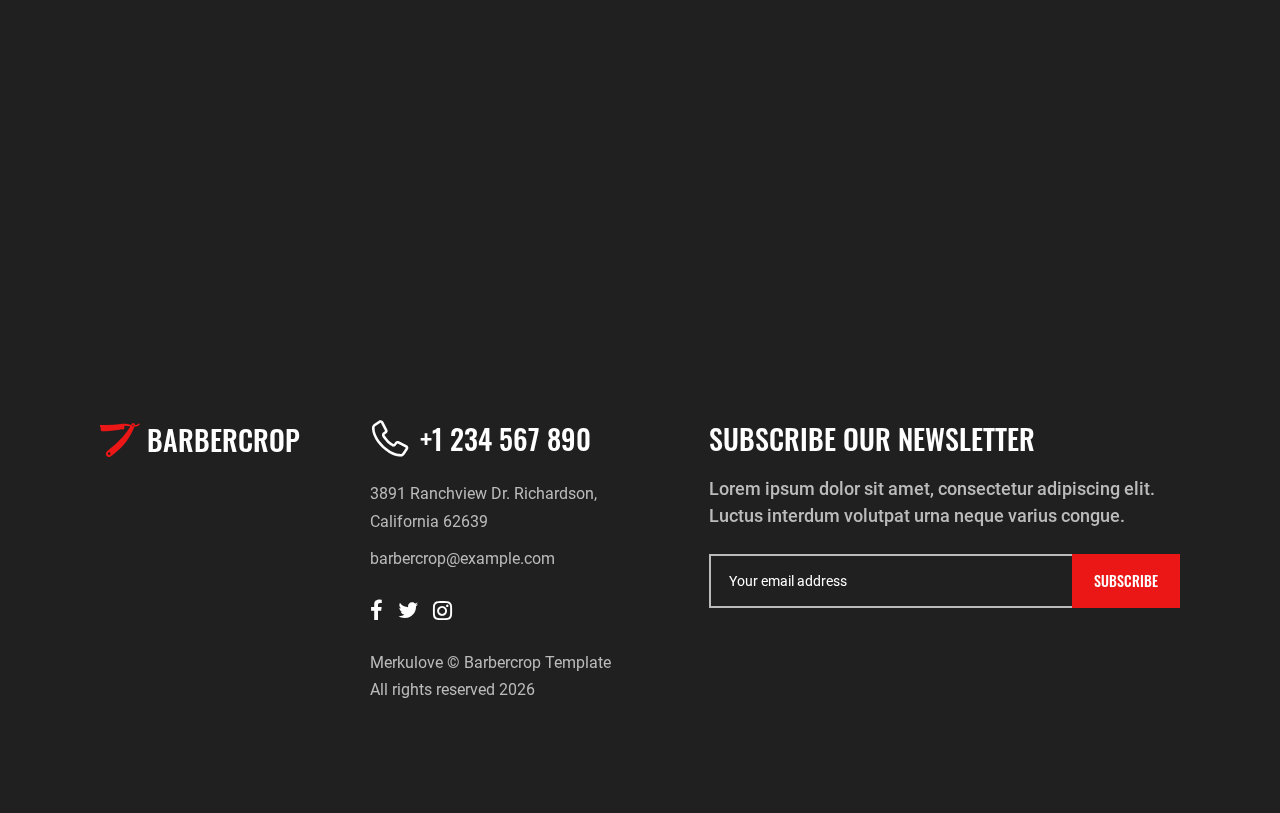
==== commit 2c75ddc9: "jj" ====
--- a/index.html
+++ b/index.html
@@ -1,373 +1,10 @@
 <!DOCTYPE html>
 <html lang=en>
 <!-- Mirrored from html.merku.love/barbercrop/index.html by HTTrack Website Copier/3.x [XR&CO'2014], Tue, 19 Nov 2024 14:01:56 GMT -->
-
-<head>
-    <meta charset=UTF-8>
-    <meta name=viewport content="width=device-width,initial-scale=1,minimum-scale=1">
-    <meta http-equiv=X-UA-Compatible content="ie=edge">
-    <title>Clínica do Crespo</title>
-    <link rel="stylesheet preload" as=style href=css/preload.min.css>
-    <link rel="stylesheet preload" as=style href=css/icomoon.css>
-    <link rel="stylesheet preload" as=style href=css/libs.min.css>
-    <link rel=stylesheet href=css/index.min.css>
-    <link rel=stylesheet href=css/floatbutton.min.css>
-    <link rel="icon" href="img/index/KAPILAR-KRESPOS-4..ico" type="image/x-icon">
-
-</head>
-
-<body>
-    <header class=header data-page=home>
-        <div class="container-fluid container-lg d-flex flex-wrap align-items-center justify-content-between"><a
-                class="brand-logo d-flex align-items-center header_logo" href=index.html><svg class=brand-logo_icon
-                    width=40 height=34 viewBox="0 0 40 34" fill=none xmlns=http://www.w3.org/2000/svg>
-                    <path
-                        d="M38.9052 0.3026C38.2043 1.3906 37.0306 2.04 35.7668 2.04H34.8331C34.8403 1.9312 34.8495 1.8224 34.8495 1.71224C34.8495 0.76636 34.1085 0 33.1938 0C32.5922 0 32.0385 0.33728 31.7466 0.8806C31.5539 1.23964 31.3435 1.58848 31.1443 1.94412L27.5357 1.11452C26.2785 0.82552 24.9943 0.68 23.7062 0.68C22.8074 0.68 21.9105 0.75072 21.0221 0.89216L21.0149 0.89352C16.2175 1.65648 11.3708 2.04 6.51686 2.04H0V4.08H0.657538V6.8C0.657538 7.5514 1.24603 8.16 1.97261 8.16H5.03542C10.8652 8.16 16.6758 7.47592 22.3563 6.12V6.8L23.4294 6.43008C23.9666 6.24512 24.3289 5.72492 24.3289 5.13944V2.72C26.0779 2.72 27.8231 2.89884 29.5379 3.25312L30.2467 3.4L30.3112 3.41428C28.7877 5.9738 27.0965 8.42452 25.2475 10.7467C21.5758 15.3571 17.4649 19.5738 12.9759 23.3315L7.02579 28.3125C6.32486 28.8993 5.91784 29.782 5.91784 30.7142V30.9101C5.91784 32.6169 7.25527 34 8.90569 34C9.52838 34 10.1353 33.7987 10.6422 33.4247L13.6603 31.195C17.2544 28.5403 20.5494 25.4769 23.484 22.0626C27.5298 17.3556 30.8477 12.0306 33.3214 6.27572L34.4537 3.64072C34.4872 3.56184 34.5135 3.48024 34.5431 3.4H35.7668C37.4718 3.4 39.0538 2.52416 40 1.0574L38.9052 0.3026ZM9.20553 31.96C8.48027 31.96 7.89045 31.35 7.89045 30.6C7.89045 29.85 8.48027 29.24 9.20553 29.24C9.93079 29.24 10.5206 29.85 10.5206 30.6C10.5206 31.35 9.93079 31.96 9.20553 31.96ZM32.8769 3.4C32.5139 3.4 32.2194 3.09536 32.2194 2.72C32.2194 2.34464 32.5139 2.04 32.8769 2.04C33.2399 2.04 33.5344 2.34464 33.5344 2.72C33.5344 3.09536 33.2399 3.4 32.8769 3.4Z"
-                        fill=currentColor />
-                </svg> <span class=brand-logo_name>Clínica do Crespo</span></a>
-            <nav class=header_nav>
-                <ul class=header_nav-list>
-                    <li class="header_nav-list_item nav-item" data-page=home><a class=nav-link
-                            href=index.html>Início</a>
-                    </li>
-                    <li class="header_nav-list_item nav-item" data-page=about><a class=nav-link href=about.html>Sobre
-                            Nós</a></li>
-                    <li class="header_nav-list_item dropdown"><a class="nav-link dropdown-toggle" href=#
-                            data-bs-toggle=dropdown>Serviços</a>
-                        <ul class=dropdown-menu>
-                            <li class="list-item nav-item" data-page=services><a class=dropdown-item
-                                    href=services.html>Services 01</a></li>
-                            <li class="list-item nav-item" data-page=services2><a class=dropdown-item
-                                    href=services2.html>Services 02</a></li>
-                        </ul>
-                    </li>
-                    <li class="header_nav-list_item dropdown"><a class="nav-link dropdown-toggle" href=#
-                            data-bs-toggle=dropdown>Diagnóstico</a>
-                        <ul class=dropdown-menu>
-                            <li class="list-item nav-item" data-page=blog><a class=dropdown-item href=blog.html>Blog</a>
-                            </li>
-                            <li class="list-item nav-item" data-page=post><a class=dropdown-item href=post.html>Single
-                                    post</a></li>
-                        </ul>
-                    </li>
-                    <li class="header_nav-list_item nav-item" data-page=contacts><a class=nav-link
-                            href=contacts.html>Contactos</a></li>
-                    <!-- <li class="header_nav-list_item dropdown"><a class="nav-link dropdown-toggle" href=#
-                            data-bs-toggle=dropdown>Pages</a>
-                        <ul class=dropdown-menu>
-                            <li class="list-item nav-item" data-page=gallery><a class=dropdown-item
-                                    href=gallery.html>Gallery</a></li>
-                            <li class="list-item nav-item" data-page=error><a class=dropdown-item href=404.html>404</a>
-                            </li>
-                        </ul>
-                    </li> -->
-                </ul>
-            </nav><a class="header_btn btn theme-element" href="https://wa.me/258824661020">Pedido de Cotação</a> <span
-                class="header_trigger d-inline-flex d-lg-none flex-column justify-content-between"><span
-                    class=line></span> <span class=line></span> <span class=line></span></span>
-        </div>
-    </header>
-    <main>
-        <section class="hero d-flex">
-            <div class=hero_slider>
-                <div class="hero_slider-wrapper swiper-wrapper">
-                    <div class="hero_slider-slide swiper-slide"
-                        data-bg="img/index/joyful-african-american-woman-studio.jpg">
-                    </div>
-                    <div class="hero_slider-slide swiper-slide"
-                        data-bg="img/index/cute-ethnic-young-woman-bright-background.jpg"></div>
-
-                    <div class="hero_slider-slide swiper-slide"
-                        data-bg="img/index/beauty-portrait-african-american-woman-with-afro-hairstyle-glamour-makeup-brazilian-woman-mixed-race-curly-hair-hair-style-yellow-wall.jpg">
-                    </div>
-
-                </div>
-
-                <div class="hero_slider-pagination swiper-pagination"></div>
-                <div class="hero_slider-controls d-none d-md-flex justify-content-between"><span
-                        class="hero_slider-control hero_slider-control--prev"><i class=icon-arrow_left></i> </span><span
-                        class="hero_slider-control hero_slider-control--next"><i class=icon-arrow_right></i></span>
-                </div>
-            </div>
-            <div
-                class="container d-flex flex-column justify-content-center align-items-center align-items-md-start align-items-lg-center align-items-xl-start">
-                <div class="hero_content col-xl-7 col-xxl-6">
-                    <h1 class=hero_content-header>Crespos de Poder, Beleza que Transforma!</h1>
-                    <p class="hero_content-text text"><span class=linebreak>
-                        </span></p><span class="hero_content-tel d-inline-flex align-items-center"><span
-                            class="icon d-flex justify-content-center align-items-center"><i class=icon-phone></i>
-                        </span><a class=link href=tel:+1234567890>Marque já: +258 82 466 1020</a></span>
-                </div>
-            </div><span class=hero_overlay></span>
-        </section>
-        <section class="about section--nopb">
-            <div class="container d-xl-flex justify-content-between">
-                <div class="about_header section_header col-xl-6">
-                    <h2 class="about_header-title section_header-title" data-aos=fade-right>Clínica do Crespo
-
-                    </h2>
-                    <span class="about_header-subtitle section_header-subtitle" data-aos=fade-right data-aos-delay=50
-                        data-aos-once=false>Junto dos Seus Cachos</span>
-                </div>
-                <div class="about_info col-xl-6">
-                    <p class="about_info-text text" data-aos=fade-left>Transforme a saúde do seu cabelo com a nossa
-                        expertise. Na Clínica Crespo, somos especializados em diagnóstico e
-                        tratamento capilar, oferecendo soluções personalizadas para cada tipo de cabelo e necessidade.
-                    </p>
-                    <div class="wrapper d-sm-flex">
-                        <div class=about_info-fact>
-                            <h3 class=about_info-fact_title data-aos=fade-up>Desde 2019</h3>
-                            <p class=about_info-fact_description data-aos=fade-up>Com anos de experiência em diagnóstico
-                                e tratamento capilar.</p>
-                        </div>
-                        <div class=about_info-fact>
-                            <h3 class=about_info-fact_title data-aos=fade-up data-aos-delay=50>100+ clientes</h3>
-                            <p class=about_info-fact_description data-aos=fade-up data-aos-delay=50>Com mais de 100
-                                clientes com cuidados personalizados.</p>
-                        </div>
-                    </div>
-                    <div class=wrapper data-aos=fade-up data-aos-delay=100><a class="about_info-btn btn theme-element"
-                            href=#>Requisitar Diagnóstico</a></div>
-                </div>
-            </div>
-        </section>
-        <section class="services section">
-            <div class=container>
-                <div class="services_header section_header col-xl-6">
-                    <h2 class="services_header-title section_header-title" data-aos=fade-right>O que Oferecemos?</h2>
-                    <span class="services_header-subtitle section_header-subtitle" data-aos=fade-left data-aos-delay=50
-                        data-aos-once=false>Serviços</span>
-                    <p class="services_header-text text" data-aos=fade-left>Cuidamos da saúde e beleza do seu cabelo, da
-                        raiz às pontas.</p>
-                </div>
-                <ul class="services_list d-md-flex flex-wrap">
-                    <li class="services_list-item col-md-6 col-xl-4" data-aos=fade-up data-order=1>
-                        <div class="services_list-item_wrapper d-flex flex-column flex-lg-row"><span class=icon><svg
-                                    class=services-icon width=40 height=40 viewBox="0 0 40 40" fill=none
-                                    xmlns=http://www.w3.org/2000/svg>
-                                    <path
-                                        d="M35.2519 19.1628C38.916 15.4849 38.916 11.6017 35.2519 7.92636C35.1314 7.80535 34.9679 7.73734 34.7975 7.7373H29.6549C29.5217 7.73738 29.3918 7.77897 29.2832 7.85634C29.1746 7.93371 29.0926 8.04303 29.0486 8.1692C29.0045 8.29537 29.0006 8.43215 29.0374 8.56065C29.0742 8.68915 29.1498 8.80301 29.2538 8.8865C33.2078 12.0605 33.2161 15.0216 29.2538 18.2027C29.2351 18.2175 29.2173 18.2335 29.2004 18.2504C25.5364 21.9284 25.5364 25.8115 29.2004 29.4868C29.2173 29.5038 29.2351 29.5197 29.2538 29.5346C33.2078 32.7086 33.2161 35.6697 29.2538 38.8508C29.1499 38.9341 29.0744 39.0477 29.0376 39.176C29.0007 39.3042 29.0044 39.4408 29.0482 39.5668C29.0919 39.6929 29.1734 39.8022 29.2817 39.8798C29.3899 39.9574 29.5194 39.9993 29.6523 40H34.7949C34.9654 39.9999 35.1288 39.9319 35.2494 39.8109C38.9134 36.133 38.9134 32.2498 35.2494 28.5745C32.052 25.3637 32.052 22.3736 35.2519 19.1628Z"
-                                        fill=#994c3c />
-                                    <path
-                                        d="M24.9624 19.1628C28.6265 15.4849 28.6265 11.6017 24.9624 7.92636C24.8419 7.80535 24.6784 7.73734 24.5079 7.7373H19.3654C19.2321 7.73724 19.1022 7.77874 18.9935 7.85606C18.8847 7.93338 18.8026 8.0427 18.7585 8.1689C18.7144 8.29509 18.7104 8.43194 18.7472 8.56049C18.7839 8.68905 18.8596 8.80297 18.9636 8.8865C22.9176 12.0605 22.9266 15.0216 18.9636 18.2027C18.9449 18.2175 18.9271 18.2335 18.9103 18.2504C15.2462 21.9284 15.2462 25.8115 18.9103 29.4868C18.9271 29.5038 18.9449 29.5197 18.9636 29.5346C22.9176 32.7086 22.9266 35.6697 18.9636 38.8508C18.8597 38.9342 18.7841 39.0479 18.7473 39.1763C18.7105 39.3047 18.7143 39.4413 18.7582 39.5674C18.8021 39.6936 18.8839 39.8029 18.9923 39.8804C19.1007 39.9578 19.2304 39.9996 19.3635 40H24.506C24.6765 39.9999 24.84 39.9319 24.9605 39.8109C28.6246 36.133 28.6246 32.2498 24.9605 28.5745C21.7631 25.3637 21.7631 22.3736 24.9624 19.1628Z"
-                                        fill=#994c3c />
-                                    <path
-                                        d="M14.6734 7.92636C14.6137 7.86637 14.5427 7.81878 14.4646 7.78634C14.3865 7.7539 14.3028 7.73724 14.2183 7.7373H9.07254C8.9393 7.73724 8.80934 7.77874 8.70062 7.85606C8.5919 7.93338 8.50981 8.0427 8.46569 8.1689C8.42157 8.29509 8.4176 8.43194 8.45435 8.56049C8.49109 8.68905 8.56672 8.80297 8.67078 8.8865C12.6267 12.0579 12.6363 15.0235 8.67078 18.2027C8.65231 18.2175 8.63471 18.2335 8.61807 18.2504C6.78732 20.0887 5.85844 21.9787 5.85844 23.8686C5.85844 24.0398 5.92617 24.2039 6.04672 24.3249C6.16727 24.4459 6.33078 24.5139 6.50126 24.5139H11.6438C11.8143 24.5139 11.9778 24.4459 12.0984 24.3249C12.2189 24.2039 12.2866 24.0398 12.2866 23.8686C12.2866 22.3336 13.0889 20.7501 14.6709 19.1628C18.3362 15.4874 18.3362 11.6017 14.6734 7.92636Z"
-                                        fill=#994c3c />
-                                    <path
-                                        d="M18.1658 13.8744L33.9027 1.14803C34.0269 1.04773 34.1095 0.904673 34.1346 0.746636C34.1596 0.588599 34.1253 0.426857 34.0382 0.292813C33.9511 0.158768 33.8175 0.0619845 33.6634 0.0212529C33.5092 -0.0194787 33.3455 -0.00125212 33.2039 0.0723938L14.5621 9.75119C14.4765 9.79565 14.402 9.85887 14.344 9.93616C14.2861 10.0134 14.2461 10.1028 14.2272 10.1977L14.1488 10.5945L11.2407 8.27162C12.0259 7.22383 12.3839 5.91511 12.2418 4.61176C12.0997 3.30841 11.4683 2.10836 10.476 1.25577C9.48368 0.403185 8.20504 -0.0378693 6.90023 0.0223498C5.59543 0.0825689 4.3625 0.639537 3.45231 1.57993C2.54212 2.52031 2.02306 3.77347 2.00075 5.0844C1.97844 6.39534 2.45454 7.66556 3.33219 8.63661C4.20985 9.60767 5.4231 10.2066 6.7251 10.3115C8.02709 10.4164 9.32 10.0195 10.3407 9.20143L13.8653 12.0193L12.9937 16.4005L10.3395 18.546C9.7865 18.1049 9.14888 17.783 8.46642 17.6005C7.78396 17.4179 7.07132 17.3785 6.37302 17.4848C5.67472 17.5911 5.00575 17.8408 4.40791 18.2183C3.81007 18.5958 3.29619 19.0929 2.89837 19.6787C2.50055 20.2645 2.22734 20.9264 2.0958 21.6229C1.96426 22.3195 1.97722 23.0358 2.13386 23.7271C2.29051 24.4184 2.58747 25.0699 3.00622 25.6408C3.42496 26.2117 3.95648 26.6898 4.56758 27.0453C3.77692 27.5137 3.12334 28.1832 2.6728 28.9862C2.22225 29.7892 1.99068 30.6973 2.00145 31.6188C2.00145 31.7899 2.06917 31.9541 2.18972 32.0751C2.31028 32.1961 2.47378 32.2641 2.64427 32.2641C2.81475 32.2641 2.97826 32.1961 3.09881 32.0751C3.21936 31.9541 3.28709 31.7899 3.28709 31.6188C3.28709 31.2226 3.41886 27.7473 7.14401 27.7473C8.10108 27.7493 9.03965 27.4826 9.85369 26.9774C10.6677 26.4721 11.3248 25.7485 11.7507 24.8881C12.1766 24.0278 12.3544 23.0651 12.2639 22.1087C12.1734 21.1523 11.8184 20.2403 11.2388 19.4758L14.1437 17.1277L14.2272 17.5497C14.2461 17.6446 14.2861 17.734 14.344 17.8113C14.402 17.8886 14.4765 17.9518 14.5621 17.9962L33.2039 27.675C33.3455 27.7487 33.5092 27.7669 33.6634 27.7262C33.8175 27.6854 33.9511 27.5887 34.0382 27.4546C34.1253 27.3206 34.1596 27.1588 34.1346 27.0008C34.1095 26.8427 34.0269 26.6997 33.9027 26.5994L18.1658 13.8744ZM3.28709 5.16215C3.28709 4.39644 3.51329 3.64792 3.93709 3.01125C4.3609 2.37458 4.96327 1.87836 5.66803 1.58533C6.37279 1.29231 7.14828 1.21564 7.89645 1.36502C8.64462 1.5144 9.33186 1.88313 9.87126 2.42457C10.4107 2.96601 10.778 3.65585 10.9268 4.40685C11.0756 5.15785 10.9993 5.93629 10.7073 6.64371C10.4154 7.35114 9.92106 7.95579 9.2868 8.3812C8.65253 8.80661 7.90683 9.03367 7.14401 9.03367C6.12145 9.03247 5.14112 8.6242 4.41807 7.89841C3.69501 7.17261 3.28828 6.18857 3.28709 5.16215ZM28.1256 4.16201L14.5544 15.1371L15.4274 10.7552L28.1256 4.16201ZM7.14401 26.4561C6.38118 26.4561 5.63548 26.2291 5.00122 25.8037C4.36695 25.3783 3.8726 24.7736 3.58068 24.0662C3.28876 23.3588 3.21238 22.5803 3.3612 21.8293C3.51002 21.0783 3.87735 20.3885 4.41675 19.847C4.95615 19.3056 5.64339 18.9369 6.39156 18.7875C7.13973 18.6381 7.91522 18.7148 8.61998 19.0078C9.32474 19.3008 9.92711 19.7971 10.3509 20.4337C10.7747 21.0704 11.0009 21.8189 11.0009 22.5846C10.9999 23.6111 10.5932 24.5952 9.87013 25.3211C9.14704 26.0469 8.16661 26.4551 7.14401 26.4561ZM15.4274 16.9916L15.2725 16.2173L17.1405 14.7061L28.1256 23.5848L15.4274 16.9916Z"
-                                        fill=white />
-                                </svg></span>
-                            <div class="main d-flex flex-column justify-content-between">
-                                <h3 class=title>Plano de Tratamento</h3>
-                                <p class=description>Identificamos as necessidades específicas do seu cabelo e couro
-                                    cabeludo através de uma análise detalhada, oferecendo um
-                                    plano de tratamento personalizado para recuperar e manter a saúde capilar.</p>
-                                <div class=wrapper><a class="link link--underline highlight" href=#>3000 Mzn</a></div>
-                            </div>
-                        </div>
-                    </li>
-                    <li class="services_list-item col-md-6 col-xl-4" data-aos=fade-up data-order=2>
-                        <div class="services_list-item_wrapper d-flex flex-column flex-lg-row"><span class=icon><svg
-                                    class=services-icon width=40 height=40 viewBox="0 0 40 40" fill=none
-                                    xmlns=http://www.w3.org/2000/svg>
-                                    <path
-                                        d="M28.3882 33.5483C29.4572 33.5483 30.3237 32.6818 30.3237 31.6129C30.3237 30.5439 29.4572 29.6774 28.3882 29.6774C27.3193 29.6774 26.4528 30.5439 26.4528 31.6129C26.4528 32.6818 27.3193 33.5483 28.3882 33.5483Z"
-                                        fill=#994c3c />
-                                    <path
-                                        d="M29.6786 21.9354H27.0979C26.7416 21.9354 26.4528 22.2243 26.4528 22.5806V25.1612C26.4528 25.5175 26.7416 25.8064 27.0979 25.8064H29.6786C30.0349 25.8064 30.3237 25.5175 30.3237 25.1612V22.5806C30.3237 22.2243 30.0349 21.9354 29.6786 21.9354Z"
-                                        fill=#994c3c />
-                                    <path
-                                        d="M38.0657 12.9032H36.1302C35.9591 12.9032 35.795 12.8353 35.674 12.7143C35.553 12.5933 35.485 12.4292 35.485 12.2581V9.67743C35.485 9.1641 35.2811 8.67181 34.9181 8.30883C34.5551 7.94586 34.0628 7.74194 33.5495 7.74194H23.2269C22.7136 7.74194 22.2213 7.94586 21.8583 8.30883C21.4954 8.67181 21.2915 9.1641 21.2915 9.67743V12.2581C21.2915 12.4292 21.2235 12.5933 21.1025 12.7143C20.9815 12.8353 20.8174 12.9032 20.6463 12.9032H18.7108C18.1975 12.9032 17.7052 13.1071 17.3422 13.4701C16.9792 13.8331 16.7753 14.3254 16.7753 14.8387V32.9032C16.7753 33.4166 16.9792 33.9089 17.3422 34.2718C17.7052 34.6348 18.1975 34.8387 18.7108 34.8387H20.6463C20.8174 34.8387 20.9815 34.9067 21.1025 35.0277C21.2235 35.1487 21.2915 35.3128 21.2915 35.4839V38.0645C21.2915 38.5778 21.4954 39.0701 21.8583 39.4331C22.2213 39.7961 22.7136 40 23.2269 40H33.5495C34.0628 40 34.5551 39.7961 34.9181 39.4331C35.2811 39.0701 35.485 38.5778 35.485 38.0645V35.4839C35.485 35.3128 35.553 35.1487 35.674 35.0277C35.795 34.9067 35.9591 34.8387 36.1302 34.8387H38.0657C38.579 34.8387 39.0713 34.6348 39.4342 34.2718C39.7972 33.9089 40.0011 33.4166 40.0011 32.9032V14.8387C40.0011 14.3254 39.7972 13.8331 39.4342 13.4701C39.0713 13.1071 38.579 12.9032 38.0657 12.9032ZM29.6786 20.6452C30.1919 20.6452 30.6842 20.8491 31.0471 21.2121C31.4101 21.575 31.614 22.0673 31.614 22.5807V25.1613C31.614 25.6746 31.4101 26.1669 31.0471 26.5299C30.6842 26.8929 30.1919 27.0968 29.6786 27.0968H29.0334V28.4516C29.8166 28.6115 30.5126 29.0565 30.9864 29.7004C31.4602 30.3443 31.6781 31.1411 31.5977 31.9365C31.5174 32.7318 31.1445 33.469 30.5516 34.0051C29.9586 34.5412 29.1876 34.8381 28.3882 34.8381C27.5888 34.8381 26.8179 34.5412 26.2249 34.0051C25.6319 33.469 25.2591 32.7318 25.1788 31.9365C25.0984 31.1411 25.3163 30.3443 25.79 29.7004C26.2638 29.0565 26.9598 28.6115 27.7431 28.4516V27.0968H27.0979C26.5846 27.0968 26.0923 26.8929 25.7293 26.5299C25.3663 26.1669 25.1624 25.6746 25.1624 25.1613V22.5807C25.1624 22.0673 25.3663 21.575 25.7293 21.2121C26.0923 20.8491 26.5846 20.6452 27.0979 20.6452H27.7431V19.2903C26.9598 19.1304 26.2638 18.6854 25.79 18.0416C25.3163 17.3977 25.0984 16.6008 25.1788 15.8055C25.2591 15.0101 25.6319 14.2729 26.2249 13.7368C26.8179 13.2007 27.5888 12.9039 28.3882 12.9039C29.1876 12.9039 29.9586 13.2007 30.5516 13.7368C31.1445 14.2729 31.5174 15.0101 31.5977 15.8055C31.6781 16.6008 31.4602 17.3977 30.9864 18.0416C30.5126 18.6854 29.8166 19.1304 29.0334 19.2903V20.6452H29.6786Z"
-                                        fill=#994c3c />
-                                    <path
-                                        d="M28.3882 18.0646C29.4572 18.0646 30.3237 17.198 30.3237 16.1291C30.3237 15.0601 29.4572 14.1936 28.3882 14.1936C27.3193 14.1936 26.4528 15.0601 26.4528 16.1291C26.4528 17.198 27.3193 18.0646 28.3882 18.0646Z"
-                                        fill=#994c3c />
-                                    <path
-                                        d="M0.00114682 26.5019C-0.0174817 27.1879 0.19128 27.8608 0.594916 28.4158C0.998551 28.9708 1.5744 29.3767 2.23276 29.5703C11.2975 32.2939 20.9628 32.2939 30.0276 29.5703C30.6712 29.3866 31.2374 28.9979 31.6401 28.4632C32.0429 27.9285 32.2602 27.2771 32.2592 26.6077V26.5019C32.2576 26.0275 32.1466 25.5599 31.9349 25.1353C31.7231 24.7108 31.4164 24.3408 31.0384 24.0541C30.6604 23.7674 30.2214 23.5717 29.7556 23.4822C29.2897 23.3927 28.8094 23.4118 28.3521 23.5381C20.4163 25.6819 12.0561 25.6993 4.11147 23.5884C4.61579 22.6354 5.06597 21.6547 5.45986 20.651H10.8005C11.2305 20.6541 11.6492 20.5127 11.9893 20.2495C12.3294 19.9863 12.5712 19.6164 12.676 19.1994C14.1674 13.2128 13.6989 6.90564 11.3392 1.20516C11.1927 0.849112 10.9438 0.544547 10.624 0.330017C10.3043 0.115486 9.92811 0.000634664 9.54308 0H5.3347C5.0079 0.00143645 4.68677 0.0854298 4.40112 0.24418C4.11548 0.40293 3.87458 0.631289 3.7008 0.908049C3.52702 1.18481 3.426 1.501 3.40711 1.82725C3.38822 2.1535 3.45208 2.47923 3.59276 2.77419C4.88808 5.40139 5.62956 8.2668 5.77118 11.1925C5.91279 14.1183 5.45152 17.0419 4.41599 19.7819C3.9417 21.0463 3.37523 22.2741 2.72115 23.4555C1.97241 23.5398 1.28103 23.8971 0.779214 24.4591C0.277402 25.0212 0.000386208 25.7485 0.00114682 26.5019ZM5.92889 19.3606C7.80774 13.7183 7.38796 7.56282 4.7605 2.22774C4.71056 2.12946 4.68664 2.02002 4.69102 1.90986C4.69539 1.7997 4.72793 1.69251 4.78551 1.5985C4.8431 1.50449 4.92381 1.4268 5.01995 1.37285C5.11609 1.3189 5.22445 1.29049 5.3347 1.29032H9.54308C9.67056 1.28959 9.7954 1.32664 9.90184 1.3968C10.0083 1.46695 10.0916 1.56707 10.1411 1.68452C12.3977 7.13468 12.8462 13.1651 11.4205 18.889C11.3832 19.0254 11.3019 19.1456 11.1891 19.2309C11.0764 19.3162 10.9386 19.3618 10.7973 19.3606H5.92889ZM1.29147 26.5019C1.29316 26.2254 1.35872 25.953 1.48302 25.7059C1.60732 25.4589 1.78701 25.2439 2.00807 25.0777C2.22914 24.9115 2.4856 24.7987 2.75745 24.7479C3.02931 24.6972 3.30922 24.7099 3.57534 24.7852C11.7977 27.0077 20.4627 27.0077 28.685 24.7852C28.9511 24.7099 29.231 24.6972 29.5029 24.7479C29.7748 24.7987 30.0312 24.9115 30.2523 25.0777C30.4733 25.2439 30.653 25.4589 30.7773 25.7059C30.9016 25.953 30.9672 26.2254 30.9689 26.5019V26.6077C30.9685 26.9983 30.8407 27.378 30.6049 27.6894C30.3691 28.0007 30.0382 28.2266 29.6624 28.3329C20.8357 30.9839 11.4247 30.9839 2.59792 28.3329C2.20678 28.2177 1.86553 27.9748 1.6287 27.6429C1.39187 27.311 1.27314 26.9093 1.29147 26.5019Z"
-                                        fill=white />
-                                </svg></span>
-                            <div class="main d-flex flex-column justify-content-between">
-                                <h3 class=title>Caderno de Receita</h3>
-                                <p class=description>Receba um guia exclusivo com orientações e receitas personalizadas
-                                    para cuidar do seu cabelo em casa, garantindo que seu
-                                    tratamento continue de forma eficaz entre as consultas.</p>
-                                <div class=wrapper><a class="link link--underline highlight" href=#>6000 Mzn</a></div>
-                            </div>
-                        </div>
-                    </li>
-
-
-                    <li class="services_list-item col-md-6 col-xl-4" data-aos=fade-up data-order=4>
-                        <div class="services_list-item_wrapper d-flex flex-column flex-lg-row"><span class=icon><svg
-                                    class=services-icon width=40 height=40 viewBox="0 0 40 40" fill=none
-                                    xmlns=http://www.w3.org/2000/svg>
-                                    <path
-                                        d="M29.0304 9.03442C22.9831 9.03442 18.0635 14.8224 18.0635 21.9367C18.0635 26.2635 19.8975 30.2794 22.9664 32.6798C23.0435 32.7355 23.1069 32.8081 23.1517 32.8921C23.1964 32.9761 23.2213 33.0692 23.2244 33.1643V34.0172C23.2128 34.7917 23.354 35.5609 23.6398 36.2809C23.9257 37.0009 24.3506 37.6574 24.8904 38.2131C25.4301 38.7687 26.0741 39.2125 26.7855 39.5191C27.4969 39.8257 28.2617 39.9891 29.0362 40C30.5751 39.9984 32.0504 39.386 33.138 38.2974C34.2256 37.2087 34.8365 35.7328 34.8365 34.1939V33.1617C34.8397 33.0667 34.8647 32.9736 34.9094 32.8896C34.9541 32.8057 35.0174 32.733 35.0945 32.6773C38.1633 30.2794 39.9974 26.2635 39.9974 21.9367C39.9974 14.8224 35.0777 9.03442 29.0304 9.03442ZM29.0304 37.0969C28.7115 37.0969 28.3996 37.0023 28.1344 36.8251C27.8692 36.6479 27.6625 36.396 27.5404 36.1013C27.4183 35.8066 27.3864 35.4824 27.4486 35.1695C27.5109 34.8567 27.6645 34.5693 27.89 34.3437C28.1156 34.1182 28.4029 33.9646 28.7158 33.9024C29.0286 33.8401 29.3529 33.8721 29.6476 33.9941C29.9423 34.1162 30.1942 34.3229 30.3714 34.5881C30.5486 34.8534 30.6432 35.1652 30.6432 35.4841C30.6432 35.9119 30.4733 36.3221 30.1709 36.6246C29.8684 36.927 29.4582 37.0969 29.0304 37.0969ZM29.0304 32.2586C24.4062 32.2586 20.6439 27.6279 20.6439 21.9367C20.6439 16.2455 24.4062 11.6149 29.0304 11.6149C33.6546 11.6149 37.4169 16.2455 37.4169 21.9367C37.4169 27.6279 33.6546 32.2586 29.0304 32.2586Z"
-                                        fill=#994c3c />
-                                    <path
-                                        d="M29.0305 12.9052C25.1178 12.9052 21.9342 16.9565 21.9342 21.9368C21.9342 26.9171 25.1178 30.9684 29.0305 30.9684C32.9431 30.9684 36.1267 26.9171 36.1267 21.9368C36.1267 16.9565 32.9431 12.9052 29.0305 12.9052ZM27.2841 20.8356L29.2195 18.9002C29.3412 18.7827 29.5041 18.7177 29.6733 18.7191C29.8424 18.7206 30.0042 18.7885 30.1238 18.9081C30.2434 19.0277 30.3113 19.1895 30.3128 19.3586C30.3142 19.5278 30.2492 19.6907 30.1317 19.8124L28.1963 21.7477C28.0747 21.8653 27.9117 21.9303 27.7426 21.9288C27.5734 21.9273 27.4116 21.8595 27.292 21.7399C27.1724 21.6203 27.1045 21.4585 27.1031 21.2893C27.1016 21.1202 27.1666 20.9572 27.2841 20.8356ZM26.9061 26.9087C26.7844 27.0262 26.6215 27.0912 26.4523 27.0897C26.2832 27.0883 26.1214 27.0204 26.0018 26.9008C25.8822 26.7812 25.8143 26.6194 25.8128 26.4503C25.8114 26.2811 25.8764 26.1181 25.9939 25.9965L33.0902 18.9002C33.2119 18.7827 33.3748 18.7177 33.544 18.7191C33.7131 18.7206 33.8749 18.7885 33.9945 18.9081C34.1141 19.0277 34.182 19.1895 34.1834 19.3586C34.1849 19.5278 34.1199 19.6907 34.0024 19.8124L26.9061 26.9087Z"
-                                        fill=#994c3c />
-                                    <path
-                                        d="M7.01138 31.4593L7.04171 31.4303C6.56367 31.029 5.71212 30.1336 1.76144 26.0991C0.631735 24.9336 0 23.3741 0 21.751C0 20.1278 0.631735 18.5684 1.76144 17.4029L17.0313 1.80918C17.5872 1.23673 18.2522 0.781648 18.9871 0.470886C19.722 0.160123 20.5118 0 21.3097 0C22.1076 0 22.8974 0.160123 23.6323 0.470886C24.3672 0.781648 25.0323 1.23673 25.5881 1.80918L30.8368 7.17138C31.3336 7.68416 31.6114 8.37014 31.6114 9.08414C31.6114 9.79814 31.3336 10.4841 30.8368 10.9969C30.5908 11.2499 30.2966 11.4511 29.9716 11.5884C29.6465 11.7258 29.2972 11.7966 28.9443 11.7966C28.5915 11.7966 28.2422 11.7258 27.9171 11.5884C27.5921 11.4511 27.2978 11.2499 27.0519 10.9969L23.7115 7.58618C23.3254 7.20658 22.8056 6.99385 22.2642 6.99385C21.7227 6.99385 21.2029 7.20658 20.8169 7.58618C20.4277 7.98748 20.2101 8.52451 20.2101 9.0835C20.2101 9.64249 20.4277 10.1795 20.8169 10.5808L24.1573 13.9915C24.6541 14.5043 24.9319 15.1903 24.9319 15.9043C24.9319 16.6183 24.6541 17.3043 24.1573 17.8171C23.9111 18.0699 23.6168 18.2708 23.2917 18.408C22.9666 18.5452 22.6173 18.6159 22.2645 18.6159C21.9116 18.6159 21.5624 18.5452 21.2373 18.408C20.9122 18.2708 20.6179 18.0699 20.3717 17.8171L17.0313 14.407C16.6452 14.0274 16.1254 13.8147 15.584 13.8147C15.0425 13.8147 14.5228 14.0274 14.1367 14.407C13.7475 14.8083 13.5299 15.3453 13.5299 15.9043C13.5299 16.4633 13.7475 17.0003 14.1367 17.4016L17.4764 20.8136C17.9735 21.3261 18.2515 22.0121 18.2515 22.7261C18.2515 23.4401 17.9735 24.126 17.4764 24.6385C17.2305 24.8916 16.9363 25.0928 16.6113 25.2302C16.2862 25.3676 15.9369 25.4384 15.584 25.4384C15.2311 25.4384 14.8818 25.3676 14.5567 25.2302C14.2317 25.0928 13.9375 24.8916 13.6916 24.6385L10.3511 21.2271C9.96503 20.8473 9.44511 20.6345 8.90351 20.6345C8.3619 20.6345 7.84199 20.8473 7.45587 21.2271C7.06668 21.6285 6.84903 22.1657 6.84903 22.7248C6.84903 23.2839 7.06668 23.821 7.45587 24.2224L10.7956 27.6331C11.2927 28.1457 11.5707 28.8316 11.5707 29.5456C11.5707 30.2596 11.2927 30.9455 10.7956 31.458C10.5499 31.7112 10.2558 31.9125 9.93083 32.05C9.60587 32.1875 9.25663 32.2584 8.90378 32.2585C8.55093 32.2587 8.20164 32.188 7.87659 32.0507C7.55154 31.9134 7.25733 31.7123 7.01138 31.4593ZM7.9339 30.5562C8.19244 30.8109 8.54085 30.9538 8.90383 30.9538C9.26681 30.9538 9.61522 30.8109 9.87376 30.5562C10.1363 30.2853 10.2831 29.9228 10.2831 29.5456C10.2831 29.1683 10.1363 28.8059 9.87376 28.535L6.534 25.1243C5.91065 24.4809 5.5621 23.6203 5.5621 22.7245C5.5621 21.8287 5.91065 20.968 6.534 20.3246C6.84196 20.0077 7.21037 19.7557 7.61742 19.5837C8.02448 19.4116 8.46191 19.323 8.90383 19.323C9.34575 19.323 9.78318 19.4116 10.1902 19.5837C10.5973 19.7557 10.9657 20.0077 11.2737 20.3246L14.6134 23.736C14.8722 23.9909 15.2208 24.1337 15.584 24.1337C15.9472 24.1337 16.2958 23.9909 16.5546 23.736C16.8171 23.4651 16.9639 23.1027 16.9639 22.7254C16.9639 22.3482 16.8171 21.9858 16.5546 21.7149L13.2142 18.3048C12.5906 17.6614 12.242 16.8006 12.242 15.9046C12.242 15.0087 12.5906 14.1479 13.2142 13.5045C13.522 13.1875 13.8903 12.9355 14.2972 12.7634C14.7042 12.5913 15.1415 12.5027 15.5834 12.5027C16.0252 12.5027 16.4625 12.5913 16.8695 12.7634C17.2765 12.9355 17.6447 13.1875 17.9525 13.5045L21.2929 16.9158C21.5517 17.1711 21.9004 17.3141 22.2638 17.3141C22.6272 17.3141 22.976 17.1711 23.2347 16.9158C23.4971 16.645 23.6438 16.2827 23.6438 15.9056C23.6438 15.5285 23.4971 15.1662 23.2347 14.8953L19.8937 11.4859C19.2705 10.8424 18.922 9.98162 18.922 9.08576C18.922 8.18989 19.2705 7.32915 19.8937 6.6856C20.2017 6.36866 20.5701 6.11671 20.9771 5.94466C21.3842 5.77261 21.8216 5.68397 22.2635 5.68397C22.7054 5.68397 23.1429 5.77261 23.5499 5.94466C23.957 6.11671 24.3254 6.36866 24.6334 6.6856L27.9738 10.097C28.0995 10.2273 28.2502 10.331 28.4169 10.4018C28.5836 10.4726 28.7629 10.5091 28.944 10.5091C29.1251 10.5091 29.3044 10.4726 29.4711 10.4018C29.6378 10.331 29.7885 10.2273 29.9143 10.097C30.1766 9.82621 30.3232 9.46402 30.3232 9.08705C30.3232 8.71007 30.1766 8.34788 29.9143 8.07712L24.665 2.71234C24.2293 2.26325 23.7079 1.90622 23.1316 1.6624C22.5554 1.41859 21.9361 1.29296 21.3104 1.29296C20.6847 1.29296 20.0653 1.41859 19.4891 1.6624C18.9129 1.90622 18.3914 2.26325 17.9558 2.71234L2.68395 18.3054C1.7889 19.2291 1.2884 20.4648 1.2884 21.751C1.2884 23.0372 1.7889 24.2729 2.68395 25.1965L7.93519 30.5568L7.9339 30.5562Z"
-                                        fill=white />
-                                </svg></span>
-                            <div class="main d-flex flex-column justify-content-between">
-                                <h3 class=title>Acompanhamento</h3>
-                                <p class="description" style="margin-top: -50px;">Acompanhe a evolução do seu tratamento
-                                    capilar com avaliações
-                                    contínuas, ajustes nas estratégias e suporte especializado.</p>
-
-                                <div class=wrapper><a class="link link--underline highlight" style="margin-top: -20px;"
-                                        href=#></a></div>
-                            </div>
-                        </div>
-                    </li>
-                    <!-- <li class=" services_list-item col-md-6 col-xl-4" data-aos=fade-up data-order=5>
-                                        <div class="services_list-item_wrapper d-flex flex-column flex-lg-row"><span
-                                                class=icon><svg class=services-icon width=40 height=40
-                                                    viewBox="0 0 40 40" fill=none xmlns=http://www.w3.org/2000/svg>
-                                                    <path
-                                                        d="M36.3794 8.89808C35.1271 11.4374 33.5058 13.0471 31.56 13.6832C29.4955 14.3581 27.011 13.9478 24.169 12.4645C24.0771 12.4162 23.9748 12.391 23.871 12.391C23.7671 12.391 23.6648 12.4162 23.5729 12.4645C20.7342 13.9484 18.2452 14.3574 16.1819 13.6832C14.2361 13.0471 12.6148 11.4374 11.3619 8.89808C10.3684 6.88324 7.74194 7.65808 7.74194 10.0284V18.7491C7.74194 26.7155 11.0019 35.6265 18.0645 38.8136V24.5278C18.0645 24.3567 18.1325 24.1926 18.2535 24.0716C18.3745 23.9506 18.5386 23.8826 18.7097 23.8826C18.8808 23.8826 19.0449 23.9506 19.1659 24.0716C19.2869 24.1926 19.3548 24.3567 19.3548 24.5278V39.311C20.6068 39.72 21.9097 39.9519 23.2258 40V20.6542C23.2258 20.4831 23.2938 20.319 23.4148 20.198C23.5358 20.077 23.6999 20.009 23.871 20.009C24.0421 20.009 24.2062 20.077 24.3272 20.198C24.4482 20.319 24.5161 20.4831 24.5161 20.6542V40C25.8323 39.9519 27.1352 39.72 28.3871 39.311V24.5278C28.3871 24.3567 28.4551 24.1926 28.5761 24.0716C28.6971 23.9506 28.8612 23.8826 29.0323 23.8826C29.2034 23.8826 29.3675 23.9506 29.4885 24.0716C29.6095 24.1926 29.6774 24.3567 29.6774 24.5278V38.8116C36.7581 35.6187 40 26.6826 40 18.7471V10.0284C40 7.65808 37.3736 6.88389 36.3794 8.89808Z"
-                                                        fill=#994c3c />
-                                                    <path
-                                                        d="M0.645161 4.51613H4.51613V5.80645C4.51613 7.0042 4.99194 8.1529 5.83887 8.99984C6.68581 9.84678 7.83451 10.3226 9.03226 10.3226C10.23 10.3226 11.3787 9.84678 12.2256 8.99984C13.0726 8.1529 13.5484 7.0042 13.5484 5.80645V4.20387C14.2632 3.57963 15.18 3.23564 16.129 3.23564C17.078 3.23564 17.9949 3.57963 18.7097 4.20387V5.80645C18.7097 7.0042 19.1855 8.1529 20.0324 8.99984C20.8794 9.84678 22.0281 10.3226 23.2258 10.3226C24.4236 10.3226 25.5723 9.84678 26.4192 8.99984C27.2661 8.1529 27.7419 7.0042 27.7419 5.80645V4.51613H31.6129C31.784 4.51613 31.9481 4.44816 32.0691 4.32717C32.1901 4.20617 32.2581 4.04208 32.2581 3.87097C32.2581 3.69986 32.1901 3.53576 32.0691 3.41477C31.9481 3.29378 31.784 3.22581 31.6129 3.22581H27.7419V1.93548C27.7419 1.42216 27.538 0.929864 27.175 0.56689C26.8121 0.203916 26.3198 0 25.8065 0H20.6452C20.1318 0 19.6395 0.203916 19.2766 0.56689C18.9136 0.929864 18.7097 1.42216 18.7097 1.93548V2.66194C17.9299 2.19491 17.038 1.94825 16.129 1.94825C15.2201 1.94825 14.3282 2.19491 13.5484 2.66194V1.93548C13.5484 1.42216 13.3445 0.929864 12.9815 0.56689C12.6185 0.203916 12.1262 0 11.6129 0H6.45161C5.93829 0 5.44599 0.203916 5.08302 0.56689C4.72005 0.929864 4.51613 1.42216 4.51613 1.93548V3.22581H0.645161C0.474054 3.22581 0.309955 3.29378 0.188963 3.41477C0.0679721 3.53576 0 3.69986 0 3.87097C0 4.04208 0.0679721 4.20617 0.188963 4.32717C0.309955 4.44816 0.474054 4.51613 0.645161 4.51613ZM20 1.93548C20 1.76438 20.068 1.60028 20.189 1.47929C20.31 1.35829 20.4741 1.29032 20.6452 1.29032H25.8065C25.9776 1.29032 26.1417 1.35829 26.2627 1.47929C26.3836 1.60028 26.4516 1.76438 26.4516 1.93548V5.80645C26.4516 6.66199 26.1118 7.48249 25.5068 8.08744C24.9018 8.6924 24.0813 9.03226 23.2258 9.03226C22.3703 9.03226 21.5498 8.6924 20.9448 8.08744C20.3399 7.48249 20 6.66199 20 5.80645V1.93548ZM5.80645 1.93548C5.80645 1.76438 5.87442 1.60028 5.99542 1.47929C6.11641 1.35829 6.28051 1.29032 6.45161 1.29032H11.6129C11.784 1.29032 11.9481 1.35829 12.0691 1.47929C12.1901 1.60028 12.2581 1.76438 12.2581 1.93548V5.80645C12.2581 6.66199 11.9182 7.48249 11.3132 8.08744C10.7083 8.6924 9.8878 9.03226 9.03226 9.03226C8.17672 9.03226 7.35623 8.6924 6.75127 8.08744C6.14631 7.48249 5.80645 6.66199 5.80645 5.80645V1.93548Z"
-                                                        fill=white />
-                                                    <path
-                                                        d="M32.2445 17.3548C32.231 17.2168 32.1733 17.0869 32.0801 16.9842C31.9869 16.8816 31.8631 16.8117 31.7271 16.7849C31.5911 16.7581 31.4501 16.7759 31.3249 16.8355C31.1997 16.8952 31.0971 16.9936 31.0323 17.1161C30.9845 17.2077 29.8181 19.3412 26.3626 19.3412C24.8336 19.3412 24.1536 18.5529 23.2929 17.5554C22.2465 16.3451 20.9465 14.8387 17.842 14.8387C17.2372 14.8326 16.6432 14.9983 16.129 15.3167C15.6149 14.9983 15.0209 14.8326 14.4161 14.8387C11.3116 14.8387 10.0116 16.3451 8.96776 17.5554C8.10711 18.5529 7.42711 19.3412 5.89808 19.3412C2.4426 19.3412 1.27614 17.2077 1.23098 17.1206C1.16754 16.9959 1.0653 16.8953 0.939668 16.8338C0.81404 16.7723 0.671829 16.7533 0.534461 16.7796C0.397093 16.806 0.272011 16.8763 0.178059 16.9799C0.0841069 17.0835 0.0263755 17.2149 0.0135629 17.3541C-0.0770882 19.2732 0.555051 21.1565 1.78518 22.6322C3.3613 24.4871 5.83163 25.5445 9.12905 25.7754C12.8832 26.038 15.0136 24.5703 16.129 23.32C17.8936 25.2974 20.4516 25.9651 23.129 25.7754C26.4265 25.5445 28.8968 24.4851 30.4729 22.6322C31.7029 21.1567 32.335 19.2736 32.2445 17.3548ZM29.489 21.7974C28.1471 23.3774 25.9768 24.2832 23.0374 24.489C20.1987 24.6909 17.9349 23.7729 16.66 21.9129C16.6008 21.8264 16.5213 21.7556 16.4286 21.7067C16.3359 21.6578 16.2326 21.6323 16.1278 21.6323C16.0229 21.6323 15.9197 21.6578 15.8269 21.7067C15.7342 21.7556 15.6547 21.8264 15.5955 21.9129C14.3213 23.7729 12.0561 24.6903 9.21808 24.489C6.28969 24.2838 4.1213 23.3832 2.78066 21.8122C2.1598 21.08 1.71802 20.2132 1.49034 19.2806C2.76736 20.2079 4.31686 20.6835 5.89421 20.6322C8.01421 20.6322 9.03743 19.4458 9.94066 18.3993C10.9516 17.2316 11.9026 16.129 14.4161 16.129C14.8878 16.1177 15.3459 16.2871 15.6968 16.6025C15.8153 16.7095 15.9694 16.7688 16.129 16.7688C16.2887 16.7688 16.4428 16.7095 16.5613 16.6025C16.9122 16.2871 17.3703 16.1177 17.842 16.129C20.3581 16.129 21.3065 17.2316 22.3136 18.3987C23.2168 19.4451 24.24 20.6316 26.36 20.6316C27.9397 20.6829 29.4914 20.2061 30.7697 19.2767C30.5428 20.2042 30.1045 21.0667 29.489 21.7967V21.7974Z"
-                                                        fill=white />
-                                                </svg></span>
-                                            <div class="main d-flex flex-column justify-content-between">
-                                                <h3 class=title>Beard trim</h3>
-                                                <p class=description>Interdum tincidunt condimentum vestibulum feugiat
-                                                    arcu, in.
-                                                    Maecenas sit sem erat tellus pellentesque aliquet.</p>
-                                                <div class=wrapper><a class="link link--underline highlight" href=#>from
-                                                        $30</a></div>
-                                            </div>
-                                        </div>
-                    </li> -->
-                    <!-- <li class="services_list-item col-md-6 col-xl-4" data-aos=fade-up data-order=6>
-                        <div class="services_list-item_wrapper d-flex flex-column flex-lg-row"><span class=icon><svg
-                                    class=services-icon width=40 height=40 viewBox="0 0 40 40" fill=none
-                                    xmlns=http://www.w3.org/2000/svg>
-                                    <path
-                                        d="M39.9644 34.6373C40.0017 33.9965 39.907 33.3549 39.6861 32.7522C39.4653 32.1495 39.1229 31.5986 38.6804 31.1336C38.2378 30.6686 37.7045 30.2995 37.1134 30.049C36.5223 29.7986 35.886 29.6722 35.2441 29.6777H30.956C30.7849 29.6777 30.6208 29.6097 30.4998 29.4888C30.3788 29.3678 30.3108 29.2037 30.3108 29.0326C30.3108 28.8615 30.3788 28.6974 30.4998 28.5764C30.6208 28.4554 30.7849 28.3875 30.956 28.3875H33.5639C34.7493 28.3875 35.8864 27.9181 36.7266 27.082C37.5667 26.2458 38.0414 25.1111 38.0469 23.9259V23.8156C38.0411 22.6308 37.5663 21.4965 36.7263 20.6608C35.8863 19.8251 34.7496 19.3559 33.5646 19.3559H28.3771C28.206 19.3559 28.0419 19.2879 27.9209 19.167C27.7999 19.046 27.7319 18.8819 27.7319 18.7108C27.7319 18.5397 27.7999 18.3756 27.9209 18.2546C28.0419 18.1337 28.206 18.0657 28.3771 18.0657H30.8244C32.0596 18.0706 33.2831 17.8251 34.4207 17.344C35.5584 16.8629 36.5868 16.1562 37.4437 15.2666C38.3005 14.377 38.9681 13.3229 39.4062 12.1681C39.8442 11.0133 40.0435 9.78172 39.9922 8.54772L39.9877 8.46385C39.9899 8.40763 39.9856 8.35133 39.9748 8.29612C39.952 8.13 39.8655 7.97924 39.7335 7.8758C39.6016 7.77236 39.4345 7.72436 39.2677 7.74197C39.1009 7.75959 38.9476 7.84143 38.8401 7.97016C38.7327 8.09889 38.6796 8.26439 38.6921 8.43159C38.6921 11.6926 31.6593 12.2578 28.3771 12.2578C20.0448 12.2578 16.7846 15.1885 15.5593 17.058C15.4933 17.1552 15.4551 17.2685 15.4487 17.3858C15.4424 17.5031 15.4682 17.6199 15.5234 17.7236C15.5786 17.8273 15.661 17.9139 15.7618 17.9742C15.8627 18.0345 15.978 18.0661 16.0955 18.0657H19.3519C19.523 18.0657 19.6871 18.1337 19.8081 18.2546C19.9291 18.3756 19.9971 18.5397 19.9971 18.7108C19.9971 18.8819 19.9291 19.046 19.8081 19.167C19.6871 19.2879 19.523 19.3559 19.3519 19.3559H14.1644C12.9792 19.3559 11.8422 19.8252 11.0022 20.6612C10.1622 21.4972 9.68758 22.6319 9.68212 23.8169V23.8717C9.68792 25.0713 10.1685 26.2197 11.0189 27.0659C11.8692 27.9122 13.0201 28.3873 14.2199 28.3875H16.7756C16.9467 28.3875 17.1108 28.4554 17.2318 28.5764C17.3528 28.6974 17.4208 28.8615 17.4208 29.0326C17.4208 29.2037 17.3528 29.3678 17.2318 29.4888C17.1108 29.6097 16.9467 29.6777 16.7756 29.6777H12.4849C11.8429 29.6722 11.2066 29.7986 10.6155 30.0491C10.0243 30.2995 9.49092 30.6688 9.04835 31.1338C8.60578 31.5989 8.26347 32.1499 8.04264 32.7526C7.8218 33.3554 7.72715 33.9971 7.76455 34.638C7.90738 36.1195 8.60208 37.4931 9.71076 38.4863C10.8194 39.4795 12.2611 40.0196 13.7495 39.9995H33.9795C35.468 40.0196 36.9097 39.4794 38.0184 38.4861C39.1271 37.4927 39.8218 36.1189 39.9644 34.6373ZM34.1795 37.419C34.0084 37.419 33.8442 37.3511 33.7232 37.2301C33.6022 37.1091 33.5343 36.945 33.5343 36.7739C33.5343 36.6028 33.6022 36.4387 33.7232 36.3178C33.8442 36.1968 34.0084 36.1288 34.1795 36.1288C34.6924 36.1275 35.184 35.9231 35.5467 35.5605C35.9094 35.1978 36.1137 34.7063 36.1151 34.1935C36.1151 34.0224 36.1831 33.8583 36.3041 33.7373C36.4251 33.6163 36.5892 33.5484 36.7603 33.5484C36.9314 33.5484 37.0955 33.6163 37.2165 33.7373C37.3375 33.8583 37.4055 34.0224 37.4055 34.1935C37.4055 35.049 37.0656 35.8694 36.4606 36.4743C35.8556 37.0792 35.0351 37.419 34.1795 37.419Z"
-                                        fill=#994c3c />
-                                    <path
-                                        d="M30.3249 15.4852H27.0988V12.2597C27.0988 11.7464 26.8949 11.2541 26.5319 10.8912C26.1689 10.5282 25.6766 10.3243 25.1632 10.3243H24.7032C25.4277 6.5072 23.2921 3.2281 16.7755 3.2281C7.82576 3.2281 6.4121 0.417995 6.4063 0.406383C6.3507 0.266824 6.24813 0.151042 6.11628 0.0790073C5.98444 0.00697243 5.83158 -0.0167985 5.68408 0.0117947C5.53658 0.0403879 5.40369 0.119552 5.30832 0.235633C5.21295 0.351714 5.16109 0.497433 5.16168 0.647654C5.16168 6.22851 6.82891 8.97475 8.36516 10.3243H7.09732C6.58395 10.3243 6.09162 10.5282 5.72862 10.8912C5.36562 11.2541 5.16168 11.7464 5.16168 12.2597V15.4852H1.93563C1.42227 15.4852 0.929935 15.6891 0.566933 16.0521C0.203932 16.415 0 16.9073 0 17.4206V30.3228C0 30.8361 0.203932 31.3283 0.566933 31.6913C0.929935 32.0542 1.42227 32.2581 1.93563 32.2581H30.3249C30.8383 32.2581 31.3306 32.0542 31.6936 31.6913C32.0566 31.3283 32.2605 30.8361 32.2605 30.3228V17.4206C32.2605 16.9073 32.0566 16.415 31.6936 16.0521C31.3306 15.6891 30.8383 15.4852 30.3249 15.4852ZM6.50824 2.32043C7.93996 3.341 10.8712 4.51832 16.7755 4.51832C21.1029 4.51832 24.3561 6.09304 23.3831 10.3243H11.0208C10.6066 10.2482 7.00312 9.39472 6.50824 2.32043ZM6.45211 12.2597C6.45211 12.0886 6.52008 11.9245 6.64108 11.8035C6.76208 11.6825 6.9262 11.6146 7.09732 11.6146H25.1632C25.3343 11.6146 25.4984 11.6825 25.6194 11.8035C25.7404 11.9245 25.8084 12.0886 25.8084 12.2597V15.4852H6.45211V12.2597ZM30.9701 30.3228C30.9701 30.4939 30.9021 30.658 30.7811 30.7789C30.6601 30.8999 30.496 30.9679 30.3249 30.9679H1.93563C1.76451 30.9679 1.6004 30.8999 1.4794 30.7789C1.3584 30.658 1.29042 30.4939 1.29042 30.3228V17.4206C1.29042 17.2495 1.3584 17.0854 1.4794 16.9644C1.6004 16.8434 1.76451 16.7754 1.93563 16.7754H30.3249C30.496 16.7754 30.6601 16.8434 30.7811 16.9644C30.9021 17.0854 30.9701 17.2495 30.9701 17.4206V30.3228Z"
-                                        fill=white />
-                                    <path
-                                        d="M24.5172 21.2913H7.74173C7.05725 21.2913 6.4008 21.5631 5.9168 22.0471C5.4328 22.531 5.16089 23.1873 5.16089 23.8717C5.16089 24.5561 5.4328 25.2124 5.9168 25.6964C6.4008 26.1803 7.05725 26.4522 7.74173 26.4522H24.5172C25.2017 26.4522 25.8581 26.1803 26.3421 25.6964C26.8261 25.2124 27.098 24.5561 27.098 23.8717C27.098 23.1873 26.8261 22.531 26.3421 22.0471C25.8581 21.5631 25.2017 21.2913 24.5172 21.2913ZM24.5172 25.1619H7.74173C7.39949 25.1619 7.07127 25.026 6.82927 24.784C6.58726 24.5421 6.45131 24.2139 6.45131 23.8717C6.45131 23.5295 6.58726 23.2013 6.82927 22.9594C7.07127 22.7174 7.39949 22.5815 7.74173 22.5815H24.5172C24.8594 22.5815 25.1877 22.7174 25.4297 22.9594C25.6717 23.2013 25.8076 23.5295 25.8076 23.8717C25.8076 24.2139 25.6717 24.5421 25.4297 24.784C25.1877 25.026 24.8594 25.1619 24.5172 25.1619Z"
-                                        fill=white />
-                                </svg></span>
-                            <div class="main d-flex flex-column justify-content-between">
-                                <h3 class=title>Hair dyeing</h3>
-                                <p class=description>Congue pulvinar morbi pharetra tincidunt vel tincidunt. Amet, morbi
-                                    neque tellus vivamus venenatis diam nisl.</p>
-                                <div class=wrapper><a class="link link--underline highlight" href=#>from $30</a></div>
-                            </div>
-                        </div>
-                    </li> -->
-                </ul>
-            </div>
-        </section>
-        <section class="schedule section"><span class=overlay></span>
-            <div class="schedule_container container d-xl-flex flex-wrap">
-                <div class="schedule_content col-xl-6">
-                    <h2 class="schedule_content-header" data-aos="fade-right">A equipa de profissionais está à sua
-                        espera</h2>
-                    <p class="schedule_content-text text" data-aos="fade-right">A nossa equipa está pronta para oferecer
-                        os melhores
-                        serviços, com dedicação e profissionalismo. Estamos comprometidos em proporcionar uma
-                        experiência única e
-                        satisfatória, atendendo às suas necessidades de forma personalizada. Conte connosco para
-                        encontrar as soluções ideais para si.</p>
-                </div>
-
-
-                <div class="schedule_hours col-xl-6">
-                    <h2 class="schedule_hours-header" data-aos="fade-left">Horário de Funcionamento Especial</h2>
-                    <div class="schedule_hours-list d-md-flex">
-                        <div class="schedule_hours-list_group">
-                            <span class="list-item" data-aos="fade-up"><span class="weekday">Segunda-feira:</span> 9:00
-                                – 19:30</span>
-                            <span class="list-item" data-aos="fade-up"><span class="weekday">Terça-feira:</span> 9:00 –
-                                19:30</span>
-                            <span class="list-item" data-aos="fade-up"><span class="weekday">Quarta-feira:</span> 9:00 –
-                                19:30</span>
-                        </div>
-                        <div class="schedule_hours-list_group">
-                            <span class="list-item" data-aos="fade-up"><span class="weekday">Quinta-feira:</span> 9:00 –
-                                19:30</span>
-                            <span class="list-item" data-aos="fade-up"><span class="weekday">Sexta-feira:</span> 9:00 –
-                                19:30</span>
-                            <span class="list-item" data-aos="fade-up"><span class="weekday">Sábado/Domingo:</span>
-                                FECHADO</span>
-                        </div>
-                    </div>
-                </div>
-
-                <div class="wrapper schedule_wrapper" data-aos=fade-up><a class="schedule_btn btn theme-element"
-                        href=#>Marque já</a></div>
-            </div>
-        </section>
-
-    </main>
-    <footer class="footer section-nopb">
-        <div class="container d-flex flex-column flex-md-row flex-md-wrap justify-content-between">
-            <div class="footer_logo footer_block col-lg-3"><a class="brand-logo d-flex align-items-center"
-                    href=index.html><svg class=brand-logo_icon width=40 height=34 viewBox="0 0 40 34" fill=none
-                        xmlns=http://www.w3.org/2000/svg>
-                        <path
-                            d="M38.9052 0.3026C38.2043 1.3906 37.0306 2.04 35.7668 2.04H34.8331C34.8403 1.9312 34.8495 1.8224 34.8495 1.71224C34.8495 0.76636 34.1085 0 33.1938 0C32.5922 0 32.0385 0.33728 31.7466 0.8806C31.5539 1.23964 31.3435 1.58848 31.1443 1.94412L27.5357 1.11452C26.2785 0.82552 24.9943 0.68 23.7062 0.68C22.8074 0.68 21.9105 0.75072 21.0221 0.89216L21.0149 0.89352C16.2175 1.65648 11.3708 2.04 6.51686 2.04H0V4.08H0.657538V6.8C0.657538 7.5514 1.24603 8.16 1.97261 8.16H5.03542C10.8652 8.16 16.6758 7.47592 22.3563 6.12V6.8L23.4294 6.43008C23.9666 6.24512 24.3289 5.72492 24.3289 5.13944V2.72C26.0779 2.72 27.8231 2.89884 29.5379 3.25312L30.2467 3.4L30.3112 3.41428C28.7877 5.9738 27.0965 8.42452 25.2475 10.7467C21.5758 15.3571 17.4649 19.5738 12.9759 23.3315L7.02579 28.3125C6.32486 28.8993 5.91784 29.782 5.91784 30.7142V30.9101C5.91784 32.6169 7.25527 34 8.90569 34C9.52838 34 10.1353 33.7987 10.6422 33.4247L13.6603 31.195C17.2544 28.5403 20.5494 25.4769 23.484 22.0626C27.5298 17.3556 30.8477 12.0306 33.3214 6.27572L34.4537 3.64072C34.4872 3.56184 34.5135 3.48024 34.5431 3.4H35.7668C37.4718 3.4 39.0538 2.52416 40 1.0574L38.9052 0.3026ZM9.20553 31.96C8.48027 31.96 7.89045 31.35 7.89045 30.6C7.89045 29.85 8.48027 29.24 9.20553 29.24C9.93079 29.24 10.5206 29.85 10.5206 30.6C10.5206 31.35 9.93079 31.96 9.20553 31.96ZM32.8769 3.4C32.5139 3.4 32.2194 3.09536 32.2194 2.72C32.2194 2.34464 32.5139 2.04 32.8769 2.04C33.2399 2.04 33.5344 2.34464 33.5344 2.72C33.5344 3.09536 33.2399 3.4 32.8769 3.4Z"
-                            fill=currentColor />
-                    </svg> <span class=brand-logo_name>Clínica Do Crespo</span></a></div>
-            <div class="wrapper d-flex flex-column flex-md-row flex-grow-1 justify-content-lg-between">
-                <div class="footer_contacts footer_block col-xl-4"><span
-                        class="footer_contacts-tel d-flex align-items-center"><span class=icon><i class=icon-phone></i>
-                        </span><a class=link href=tel:+1234567890>+258 82 466 1020</a></span>
-                    <p class=footer_contacts-address> <span class=linebreak></span></p><a class=footer_contacts-mail
-                        href=mailto:example@domain.com>miriam@gmail.com</a>
-                    <ul class="footer_contacts-socials d-flex align-items-center">
-                        <li class=list-item><a class=link href=# target=_blank rel="noopener norefferer"><i
-                                    class=icon-facebook></i></a></li>
-                        <li class=list-item><a class=link href=# target=_blank rel="noopener norefferer"><i
-                                    class=icon-twitter></i></a></li>
-                        <li class=list-item><a class=link href=# target=_blank rel="noopener norefferer"><i
-                                    class=icon-instagram></i></a></li>
-                    </ul>
-                </div>
-                <div class="footer_newsletter footer_block">
-                    <h3 class="footer_newsletter-header">Envie-nos um pedido de Cotação</h3>
-                    <p class="footer_newsletter-text text">A nossa equipa está disponível para oferecer a melhor cotação
-                        personalizada
-                        de acordo com as suas necessidades. Preencha o formulário abaixo e entraremos em contacto
-                        consigo o mais breve
-                        possível.</p>
-                    <form class="footer_newsletter-form d-flex flex-wrap flex-sm-nowrap" action="#" method="post"
-                        data-type="newsletter">
-                        <input class="field required" data-type="email" type="text" placeholder="Seu endereço de email">
-                        <button class="btn theme-element" type="submit">Enviar</button>
-                    </form>
-                </div>
-
-            </div>
-            <div class="offset col-lg-3 d-none d-lg-flex"></div>
-            <p class="footer_copyright flex-grow-1"><span class=linebreak></span>
-                <span class=linebreak>Todos Direitos Rerservados <span id=currentYear></span></span>
-            </p>
-        </div>
-    </footer>
-    <script src=js/common.min.js></script>
-    <script src=js/index.min.js></script>
-    <script src=js/demo.js></script>
-    <script async src="https://www.googletagmanager.com/gtag/js?id=G-YM8W02QHQ9"></script>
-    <script>window.dataLayer = window.dataLayer || [];
-        function gtag() { dataLayer.push(arguments); }
-        gtag('js', new Date());
-        gtag('config', 'G-YM8W02QHQ9');</script>
-</body>
+<head><meta charset=UTF-8><meta name=viewport content="width=device-width,initial-scale=1,minimum-scale=1"><meta http-equiv=X-UA-Compatible content="ie=edge"><title>Home | BARBERCROP</title><link rel="stylesheet preload" as=style href=css/preload.min.css><link rel="stylesheet preload" as=style href=css/icomoon.css><link rel="stylesheet preload" as=style href=css/libs.min.css><link rel=stylesheet href=css/index.min.css><link rel=stylesheet href=css/floatbutton.min.css></head><body><header class=header data-page=home><div class="container-fluid container-lg d-flex flex-wrap align-items-center justify-content-between"><a class="brand-logo d-flex align-items-center header_logo" href=index.html><svg class=brand-logo_icon width=40 height=34 viewBox="0 0 40 34" fill=none xmlns=http://www.w3.org/2000/svg><path d="M38.9052 0.3026C38.2043 1.3906 37.0306 2.04 35.7668 2.04H34.8331C34.8403 1.9312 34.8495 1.8224 34.8495 1.71224C34.8495 0.76636 34.1085 0 33.1938 0C32.5922 0 32.0385 0.33728 31.7466 0.8806C31.5539 1.23964 31.3435 1.58848 31.1443 1.94412L27.5357 1.11452C26.2785 0.82552 24.9943 0.68 23.7062 0.68C22.8074 0.68 21.9105 0.75072 21.0221 0.89216L21.0149 0.89352C16.2175 1.65648 11.3708 2.04 6.51686 2.04H0V4.08H0.657538V6.8C0.657538 7.5514 1.24603 8.16 1.97261 8.16H5.03542C10.8652 8.16 16.6758 7.47592 22.3563 6.12V6.8L23.4294 6.43008C23.9666 6.24512 24.3289 5.72492 24.3289 5.13944V2.72C26.0779 2.72 27.8231 2.89884 29.5379 3.25312L30.2467 3.4L30.3112 3.41428C28.7877 5.9738 27.0965 8.42452 25.2475 10.7467C21.5758 15.3571 17.4649 19.5738 12.9759 23.3315L7.02579 28.3125C6.32486 28.8993 5.91784 29.782 5.91784 30.7142V30.9101C5.91784 32.6169 7.25527 34 8.90569 34C9.52838 34 10.1353 33.7987 10.6422 33.4247L13.6603 31.195C17.2544 28.5403 20.5494 25.4769 23.484 22.0626C27.5298 17.3556 30.8477 12.0306 33.3214 6.27572L34.4537 3.64072C34.4872 3.56184 34.5135 3.48024 34.5431 3.4H35.7668C37.4718 3.4 39.0538 2.52416 40 1.0574L38.9052 0.3026ZM9.20553 31.96C8.48027 31.96 7.89045 31.35 7.89045 30.6C7.89045 29.85 8.48027 29.24 9.20553 29.24C9.93079 29.24 10.5206 29.85 10.5206 30.6C10.5206 31.35 9.93079 31.96 9.20553 31.96ZM32.8769 3.4C32.5139 3.4 32.2194 3.09536 32.2194 2.72C32.2194 2.34464 32.5139 2.04 32.8769 2.04C33.2399 2.04 33.5344 2.34464 33.5344 2.72C33.5344 3.09536 33.2399 3.4 32.8769 3.4Z" fill=currentColor /></svg> <span class=brand-logo_name>barbercrop</span></a><nav class=header_nav><ul class=header_nav-list><li class="header_nav-list_item nav-item" data-page=home><a class=nav-link href=index.html>Home</a></li><li class="header_nav-list_item nav-item" data-page=about><a class=nav-link href=about.html>About</a></li><li class="header_nav-list_item dropdown"><a class="nav-link dropdown-toggle" href=# data-bs-toggle=dropdown>Services</a><ul class=dropdown-menu><li class="list-item nav-item" data-page=services><a class=dropdown-item href=services.html>Services 01</a></li><li class="list-item nav-item" data-page=services2><a class=dropdown-item href=services2.html>Services 02</a></li></ul></li><li class="header_nav-list_item dropdown"><a class="nav-link dropdown-toggle" href=# data-bs-toggle=dropdown>Blog</a><ul class=dropdown-menu><li class="list-item nav-item" data-page=blog><a class=dropdown-item href=blog.html>Blog</a></li><li class="list-item nav-item" data-page=post><a class=dropdown-item href=post.html>Single post</a></li></ul></li><li class="header_nav-list_item nav-item" data-page=contacts><a class=nav-link href=contacts.html>Contacts</a></li><li class="header_nav-list_item dropdown"><a class="nav-link dropdown-toggle" href=# data-bs-toggle=dropdown>Pages</a><ul class=dropdown-menu><li class="list-item nav-item" data-page=gallery><a class=dropdown-item href=gallery.html>Gallery</a></li><li class="list-item nav-item" data-page=error><a class=dropdown-item href=404.html>404</a></li></ul></li></ul></nav><a class="header_btn btn theme-element" href=#>Book now</a> <span class="header_trigger d-inline-flex d-lg-none flex-column justify-content-between"><span class=line></span> <span class=line></span> <span class=line></span></span></div></header><main><section class="hero d-flex"><div class=hero_slider><div class="hero_slider-wrapper swiper-wrapper"><div class="hero_slider-slide swiper-slide" data-bg=img/index/hero01.jpg></div><div class="hero_slider-slide swiper-slide" data-bg=img/index/hero02.jpg></div><div class="hero_slider-slide swiper-slide" data-bg=img/index/hero03.jpg></div><div class="hero_slider-slide swiper-slide" data-bg=img/index/hero04.jpg></div><div class="hero_slider-slide swiper-slide" data-bg=img/index/hero05.jpg></div><div class="hero_slider-slide swiper-slide" data-bg=img/index/hero06.jpg></div></div><div class="hero_slider-pagination swiper-pagination"></div><div class="hero_slider-controls d-none d-md-flex justify-content-between"><span class="hero_slider-control hero_slider-control--prev"><i class=icon-arrow_left></i> </span><span class="hero_slider-control hero_slider-control--next"><i class=icon-arrow_right></i></span></div></div><div class="container d-flex flex-column justify-content-center align-items-center align-items-md-start align-items-lg-center align-items-xl-start"><div class="hero_content col-xl-7 col-xxl-6"><h1 class=hero_content-header>We will keep you an impeccable look</h1><p class="hero_content-text text">3891 Ranchview Dr. Richardson, <span class=linebreak>California 62639</span></p><span class="hero_content-tel d-inline-flex align-items-center"><span class="icon d-flex justify-content-center align-items-center"><i class=icon-phone></i> </span><a class=link href=tel:+1234567890>+1 234 567 890</a></span></div></div><span class=hero_overlay></span></section><section class="about section--nopb"><div class="container d-xl-flex justify-content-between"><div class="about_header section_header col-xl-6"><h2 class="about_header-title section_header-title" data-aos=fade-right>professional barbershop <span class=linebreak>for men only</span></h2><span class="about_header-subtitle section_header-subtitle" data-aos=fade-right data-aos-delay=50 data-aos-once=false>Barbercrop</span></div><div class="about_info col-xl-6"><p class="about_info-text text" data-aos=fade-left>Et tellus rhoncus urna a. Tempus felis, sociis lorem aliquet nibh pellentesque. Vitae nunc, dolor, blandit eget eleifend etiam id. Amet arcu lobortis sed pulvinar cursus pretium sit pretium.</p><div class="wrapper d-sm-flex"><div class=about_info-fact><h3 class=about_info-fact_title data-aos=fade-up>Since 2015</h3><p class=about_info-fact_description data-aos=fade-up>Dui cursus neque et at ipsum. Cursus urna fringilla nisl enim duis cras odio.</p></div><div class=about_info-fact><h3 class=about_info-fact_title data-aos=fade-up data-aos-delay=50>1000+ clients</h3><p class=about_info-fact_description data-aos=fade-up data-aos-delay=50>Metus varius vitae habitant lorem. Porta scelerisque facilisi.</p></div></div><div class=wrapper data-aos=fade-up data-aos-delay=100><a class="about_info-btn btn theme-element" href=about.html>learn more</a></div></div></div></section><section class="services section"><div class=container><div class="services_header section_header col-xl-6"><h2 class="services_header-title section_header-title" data-aos=fade-right>What we provide</h2><span class="services_header-subtitle section_header-subtitle" data-aos=fade-left data-aos-delay=50 data-aos-once=false>Services</span><p class="services_header-text text" data-aos=fade-left>Risus odio lobortis ullamcorper felis vitae bibendum mi. Penatibus fusce consequat donec vitae porttitor elementum.</p></div><ul class="services_list d-md-flex flex-wrap"><li class="services_list-item col-md-6 col-xl-4" data-aos=fade-up data-order=1><div class="services_list-item_wrapper d-flex flex-column flex-lg-row"><span class=icon><svg class=services-icon width=40 height=40 viewBox="0 0 40 40" fill=none xmlns=http://www.w3.org/2000/svg><path d="M35.2519 19.1628C38.916 15.4849 38.916 11.6017 35.2519 7.92636C35.1314 7.80535 34.9679 7.73734 34.7975 7.7373H29.6549C29.5217 7.73738 29.3918 7.77897 29.2832 7.85634C29.1746 7.93371 29.0926 8.04303 29.0486 8.1692C29.0045 8.29537 29.0006 8.43215 29.0374 8.56065C29.0742 8.68915 29.1498 8.80301 29.2538 8.8865C33.2078 12.0605 33.2161 15.0216 29.2538 18.2027C29.2351 18.2175 29.2173 18.2335 29.2004 18.2504C25.5364 21.9284 25.5364 25.8115 29.2004 29.4868C29.2173 29.5038 29.2351 29.5197 29.2538 29.5346C33.2078 32.7086 33.2161 35.6697 29.2538 38.8508C29.1499 38.9341 29.0744 39.0477 29.0376 39.176C29.0007 39.3042 29.0044 39.4408 29.0482 39.5668C29.0919 39.6929 29.1734 39.8022 29.2817 39.8798C29.3899 39.9574 29.5194 39.9993 29.6523 40H34.7949C34.9654 39.9999 35.1288 39.9319 35.2494 39.8109C38.9134 36.133 38.9134 32.2498 35.2494 28.5745C32.052 25.3637 32.052 22.3736 35.2519 19.1628Z" fill=#EB1616 /><path d="M24.9624 19.1628C28.6265 15.4849 28.6265 11.6017 24.9624 7.92636C24.8419 7.80535 24.6784 7.73734 24.5079 7.7373H19.3654C19.2321 7.73724 19.1022 7.77874 18.9935 7.85606C18.8847 7.93338 18.8026 8.0427 18.7585 8.1689C18.7144 8.29509 18.7104 8.43194 18.7472 8.56049C18.7839 8.68905 18.8596 8.80297 18.9636 8.8865C22.9176 12.0605 22.9266 15.0216 18.9636 18.2027C18.9449 18.2175 18.9271 18.2335 18.9103 18.2504C15.2462 21.9284 15.2462 25.8115 18.9103 29.4868C18.9271 29.5038 18.9449 29.5197 18.9636 29.5346C22.9176 32.7086 22.9266 35.6697 18.9636 38.8508C18.8597 38.9342 18.7841 39.0479 18.7473 39.1763C18.7105 39.3047 18.7143 39.4413 18.7582 39.5674C18.8021 39.6936 18.8839 39.8029 18.9923 39.8804C19.1007 39.9578 19.2304 39.9996 19.3635 40H24.506C24.6765 39.9999 24.84 39.9319 24.9605 39.8109C28.6246 36.133 28.6246 32.2498 24.9605 28.5745C21.7631 25.3637 21.7631 22.3736 24.9624 19.1628Z" fill=#EB1616 /><path d="M14.6734 7.92636C14.6137 7.86637 14.5427 7.81878 14.4646 7.78634C14.3865 7.7539 14.3028 7.73724 14.2183 7.7373H9.07254C8.9393 7.73724 8.80934 7.77874 8.70062 7.85606C8.5919 7.93338 8.50981 8.0427 8.46569 8.1689C8.42157 8.29509 8.4176 8.43194 8.45435 8.56049C8.49109 8.68905 8.56672 8.80297 8.67078 8.8865C12.6267 12.0579 12.6363 15.0235 8.67078 18.2027C8.65231 18.2175 8.63471 18.2335 8.61807 18.2504C6.78732 20.0887 5.85844 21.9787 5.85844 23.8686C5.85844 24.0398 5.92617 24.2039 6.04672 24.3249C6.16727 24.4459 6.33078 24.5139 6.50126 24.5139H11.6438C11.8143 24.5139 11.9778 24.4459 12.0984 24.3249C12.2189 24.2039 12.2866 24.0398 12.2866 23.8686C12.2866 22.3336 13.0889 20.7501 14.6709 19.1628C18.3362 15.4874 18.3362 11.6017 14.6734 7.92636Z" fill=#EB1616 /><path d="M18.1658 13.8744L33.9027 1.14803C34.0269 1.04773 34.1095 0.904673 34.1346 0.746636C34.1596 0.588599 34.1253 0.426857 34.0382 0.292813C33.9511 0.158768 33.8175 0.0619845 33.6634 0.0212529C33.5092 -0.0194787 33.3455 -0.00125212 33.2039 0.0723938L14.5621 9.75119C14.4765 9.79565 14.402 9.85887 14.344 9.93616C14.2861 10.0134 14.2461 10.1028 14.2272 10.1977L14.1488 10.5945L11.2407 8.27162C12.0259 7.22383 12.3839 5.91511 12.2418 4.61176C12.0997 3.30841 11.4683 2.10836 10.476 1.25577C9.48368 0.403185 8.20504 -0.0378693 6.90023 0.0223498C5.59543 0.0825689 4.3625 0.639537 3.45231 1.57993C2.54212 2.52031 2.02306 3.77347 2.00075 5.0844C1.97844 6.39534 2.45454 7.66556 3.33219 8.63661C4.20985 9.60767 5.4231 10.2066 6.7251 10.3115C8.02709 10.4164 9.32 10.0195 10.3407 9.20143L13.8653 12.0193L12.9937 16.4005L10.3395 18.546C9.7865 18.1049 9.14888 17.783 8.46642 17.6005C7.78396 17.4179 7.07132 17.3785 6.37302 17.4848C5.67472 17.5911 5.00575 17.8408 4.40791 18.2183C3.81007 18.5958 3.29619 19.0929 2.89837 19.6787C2.50055 20.2645 2.22734 20.9264 2.0958 21.6229C1.96426 22.3195 1.97722 23.0358 2.13386 23.7271C2.29051 24.4184 2.58747 25.0699 3.00622 25.6408C3.42496 26.2117 3.95648 26.6898 4.56758 27.0453C3.77692 27.5137 3.12334 28.1832 2.6728 28.9862C2.22225 29.7892 1.99068 30.6973 2.00145 31.6188C2.00145 31.7899 2.06917 31.9541 2.18972 32.0751C2.31028 32.1961 2.47378 32.2641 2.64427 32.2641C2.81475 32.2641 2.97826 32.1961 3.09881 32.0751C3.21936 31.9541 3.28709 31.7899 3.28709 31.6188C3.28709 31.2226 3.41886 27.7473 7.14401 27.7473C8.10108 27.7493 9.03965 27.4826 9.85369 26.9774C10.6677 26.4721 11.3248 25.7485 11.7507 24.8881C12.1766 24.0278 12.3544 23.0651 12.2639 22.1087C12.1734 21.1523 11.8184 20.2403 11.2388 19.4758L14.1437 17.1277L14.2272 17.5497C14.2461 17.6446 14.2861 17.734 14.344 17.8113C14.402 17.8886 14.4765 17.9518 14.5621 17.9962L33.2039 27.675C33.3455 27.7487 33.5092 27.7669 33.6634 27.7262C33.8175 27.6854 33.9511 27.5887 34.0382 27.4546C34.1253 27.3206 34.1596 27.1588 34.1346 27.0008C34.1095 26.8427 34.0269 26.6997 33.9027 26.5994L18.1658 13.8744ZM3.28709 5.16215C3.28709 4.39644 3.51329 3.64792 3.93709 3.01125C4.3609 2.37458 4.96327 1.87836 5.66803 1.58533C6.37279 1.29231 7.14828 1.21564 7.89645 1.36502C8.64462 1.5144 9.33186 1.88313 9.87126 2.42457C10.4107 2.96601 10.778 3.65585 10.9268 4.40685C11.0756 5.15785 10.9993 5.93629 10.7073 6.64371C10.4154 7.35114 9.92106 7.95579 9.2868 8.3812C8.65253 8.80661 7.90683 9.03367 7.14401 9.03367C6.12145 9.03247 5.14112 8.6242 4.41807 7.89841C3.69501 7.17261 3.28828 6.18857 3.28709 5.16215ZM28.1256 4.16201L14.5544 15.1371L15.4274 10.7552L28.1256 4.16201ZM7.14401 26.4561C6.38118 26.4561 5.63548 26.2291 5.00122 25.8037C4.36695 25.3783 3.8726 24.7736 3.58068 24.0662C3.28876 23.3588 3.21238 22.5803 3.3612 21.8293C3.51002 21.0783 3.87735 20.3885 4.41675 19.847C4.95615 19.3056 5.64339 18.9369 6.39156 18.7875C7.13973 18.6381 7.91522 18.7148 8.61998 19.0078C9.32474 19.3008 9.92711 19.7971 10.3509 20.4337C10.7747 21.0704 11.0009 21.8189 11.0009 22.5846C10.9999 23.6111 10.5932 24.5952 9.87013 25.3211C9.14704 26.0469 8.16661 26.4551 7.14401 26.4561ZM15.4274 16.9916L15.2725 16.2173L17.1405 14.7061L28.1256 23.5848L15.4274 16.9916Z" fill=white /></svg></span><div class="main d-flex flex-column justify-content-between"><h3 class=title>Haircut</h3><p class=description>A dui aliquam ultrices eros lorem nibh vivamus. Quis aliquam duis pharetra faucibus ultrices volutpat quisque.</p><div class=wrapper><a class="link link--underline highlight" href=#>from $30</a></div></div></div></li><li class="services_list-item col-md-6 col-xl-4" data-aos=fade-up data-order=2><div class="services_list-item_wrapper d-flex flex-column flex-lg-row"><span class=icon><svg class=services-icon width=40 height=40 viewBox="0 0 40 40" fill=none xmlns=http://www.w3.org/2000/svg><path d="M28.3882 33.5483C29.4572 33.5483 30.3237 32.6818 30.3237 31.6129C30.3237 30.5439 29.4572 29.6774 28.3882 29.6774C27.3193 29.6774 26.4528 30.5439 26.4528 31.6129C26.4528 32.6818 27.3193 33.5483 28.3882 33.5483Z" fill=#EB1616 /><path d="M29.6786 21.9354H27.0979C26.7416 21.9354 26.4528 22.2243 26.4528 22.5806V25.1612C26.4528 25.5175 26.7416 25.8064 27.0979 25.8064H29.6786C30.0349 25.8064 30.3237 25.5175 30.3237 25.1612V22.5806C30.3237 22.2243 30.0349 21.9354 29.6786 21.9354Z" fill=#EB1616 /><path d="M38.0657 12.9032H36.1302C35.9591 12.9032 35.795 12.8353 35.674 12.7143C35.553 12.5933 35.485 12.4292 35.485 12.2581V9.67743C35.485 9.1641 35.2811 8.67181 34.9181 8.30883C34.5551 7.94586 34.0628 7.74194 33.5495 7.74194H23.2269C22.7136 7.74194 22.2213 7.94586 21.8583 8.30883C21.4954 8.67181 21.2915 9.1641 21.2915 9.67743V12.2581C21.2915 12.4292 21.2235 12.5933 21.1025 12.7143C20.9815 12.8353 20.8174 12.9032 20.6463 12.9032H18.7108C18.1975 12.9032 17.7052 13.1071 17.3422 13.4701C16.9792 13.8331 16.7753 14.3254 16.7753 14.8387V32.9032C16.7753 33.4166 16.9792 33.9089 17.3422 34.2718C17.7052 34.6348 18.1975 34.8387 18.7108 34.8387H20.6463C20.8174 34.8387 20.9815 34.9067 21.1025 35.0277C21.2235 35.1487 21.2915 35.3128 21.2915 35.4839V38.0645C21.2915 38.5778 21.4954 39.0701 21.8583 39.4331C22.2213 39.7961 22.7136 40 23.2269 40H33.5495C34.0628 40 34.5551 39.7961 34.9181 39.4331C35.2811 39.0701 35.485 38.5778 35.485 38.0645V35.4839C35.485 35.3128 35.553 35.1487 35.674 35.0277C35.795 34.9067 35.9591 34.8387 36.1302 34.8387H38.0657C38.579 34.8387 39.0713 34.6348 39.4342 34.2718C39.7972 33.9089 40.0011 33.4166 40.0011 32.9032V14.8387C40.0011 14.3254 39.7972 13.8331 39.4342 13.4701C39.0713 13.1071 38.579 12.9032 38.0657 12.9032ZM29.6786 20.6452C30.1919 20.6452 30.6842 20.8491 31.0471 21.2121C31.4101 21.575 31.614 22.0673 31.614 22.5807V25.1613C31.614 25.6746 31.4101 26.1669 31.0471 26.5299C30.6842 26.8929 30.1919 27.0968 29.6786 27.0968H29.0334V28.4516C29.8166 28.6115 30.5126 29.0565 30.9864 29.7004C31.4602 30.3443 31.6781 31.1411 31.5977 31.9365C31.5174 32.7318 31.1445 33.469 30.5516 34.0051C29.9586 34.5412 29.1876 34.8381 28.3882 34.8381C27.5888 34.8381 26.8179 34.5412 26.2249 34.0051C25.6319 33.469 25.2591 32.7318 25.1788 31.9365C25.0984 31.1411 25.3163 30.3443 25.79 29.7004C26.2638 29.0565 26.9598 28.6115 27.7431 28.4516V27.0968H27.0979C26.5846 27.0968 26.0923 26.8929 25.7293 26.5299C25.3663 26.1669 25.1624 25.6746 25.1624 25.1613V22.5807C25.1624 22.0673 25.3663 21.575 25.7293 21.2121C26.0923 20.8491 26.5846 20.6452 27.0979 20.6452H27.7431V19.2903C26.9598 19.1304 26.2638 18.6854 25.79 18.0416C25.3163 17.3977 25.0984 16.6008 25.1788 15.8055C25.2591 15.0101 25.6319 14.2729 26.2249 13.7368C26.8179 13.2007 27.5888 12.9039 28.3882 12.9039C29.1876 12.9039 29.9586 13.2007 30.5516 13.7368C31.1445 14.2729 31.5174 15.0101 31.5977 15.8055C31.6781 16.6008 31.4602 17.3977 30.9864 18.0416C30.5126 18.6854 29.8166 19.1304 29.0334 19.2903V20.6452H29.6786Z" fill=#EB1616 /><path d="M28.3882 18.0646C29.4572 18.0646 30.3237 17.198 30.3237 16.1291C30.3237 15.0601 29.4572 14.1936 28.3882 14.1936C27.3193 14.1936 26.4528 15.0601 26.4528 16.1291C26.4528 17.198 27.3193 18.0646 28.3882 18.0646Z" fill=#EB1616 /><path d="M0.00114682 26.5019C-0.0174817 27.1879 0.19128 27.8608 0.594916 28.4158C0.998551 28.9708 1.5744 29.3767 2.23276 29.5703C11.2975 32.2939 20.9628 32.2939 30.0276 29.5703C30.6712 29.3866 31.2374 28.9979 31.6401 28.4632C32.0429 27.9285 32.2602 27.2771 32.2592 26.6077V26.5019C32.2576 26.0275 32.1466 25.5599 31.9349 25.1353C31.7231 24.7108 31.4164 24.3408 31.0384 24.0541C30.6604 23.7674 30.2214 23.5717 29.7556 23.4822C29.2897 23.3927 28.8094 23.4118 28.3521 23.5381C20.4163 25.6819 12.0561 25.6993 4.11147 23.5884C4.61579 22.6354 5.06597 21.6547 5.45986 20.651H10.8005C11.2305 20.6541 11.6492 20.5127 11.9893 20.2495C12.3294 19.9863 12.5712 19.6164 12.676 19.1994C14.1674 13.2128 13.6989 6.90564 11.3392 1.20516C11.1927 0.849112 10.9438 0.544547 10.624 0.330017C10.3043 0.115486 9.92811 0.000634664 9.54308 0H5.3347C5.0079 0.00143645 4.68677 0.0854298 4.40112 0.24418C4.11548 0.40293 3.87458 0.631289 3.7008 0.908049C3.52702 1.18481 3.426 1.501 3.40711 1.82725C3.38822 2.1535 3.45208 2.47923 3.59276 2.77419C4.88808 5.40139 5.62956 8.2668 5.77118 11.1925C5.91279 14.1183 5.45152 17.0419 4.41599 19.7819C3.9417 21.0463 3.37523 22.2741 2.72115 23.4555C1.97241 23.5398 1.28103 23.8971 0.779214 24.4591C0.277402 25.0212 0.000386208 25.7485 0.00114682 26.5019ZM5.92889 19.3606C7.80774 13.7183 7.38796 7.56282 4.7605 2.22774C4.71056 2.12946 4.68664 2.02002 4.69102 1.90986C4.69539 1.7997 4.72793 1.69251 4.78551 1.5985C4.8431 1.50449 4.92381 1.4268 5.01995 1.37285C5.11609 1.3189 5.22445 1.29049 5.3347 1.29032H9.54308C9.67056 1.28959 9.7954 1.32664 9.90184 1.3968C10.0083 1.46695 10.0916 1.56707 10.1411 1.68452C12.3977 7.13468 12.8462 13.1651 11.4205 18.889C11.3832 19.0254 11.3019 19.1456 11.1891 19.2309C11.0764 19.3162 10.9386 19.3618 10.7973 19.3606H5.92889ZM1.29147 26.5019C1.29316 26.2254 1.35872 25.953 1.48302 25.7059C1.60732 25.4589 1.78701 25.2439 2.00807 25.0777C2.22914 24.9115 2.4856 24.7987 2.75745 24.7479C3.02931 24.6972 3.30922 24.7099 3.57534 24.7852C11.7977 27.0077 20.4627 27.0077 28.685 24.7852C28.9511 24.7099 29.231 24.6972 29.5029 24.7479C29.7748 24.7987 30.0312 24.9115 30.2523 25.0777C30.4733 25.2439 30.653 25.4589 30.7773 25.7059C30.9016 25.953 30.9672 26.2254 30.9689 26.5019V26.6077C30.9685 26.9983 30.8407 27.378 30.6049 27.6894C30.3691 28.0007 30.0382 28.2266 29.6624 28.3329C20.8357 30.9839 11.4247 30.9839 2.59792 28.3329C2.20678 28.2177 1.86553 27.9748 1.6287 27.6429C1.39187 27.311 1.27314 26.9093 1.29147 26.5019Z" fill=white /></svg></span><div class="main d-flex flex-column justify-content-between"><h3 class=title>Moustache</h3><p class=description>Viverra duis ut orci mi id. Eget ultricies facilisi elementum nec vel a gravida facilisis in. Tellus felis sapien adipiscing.</p><div class=wrapper><a class="link link--underline highlight" href=#>from $30</a></div></div></div></li><li class="services_list-item col-md-6 col-xl-4" data-aos=fade-up data-order=3><div class="services_list-item_wrapper d-flex flex-column flex-lg-row"><span class=icon><svg class=services-icon width=40 height=40 viewBox="0 0 40 40" fill=none xmlns=http://www.w3.org/2000/svg><path d="M16.7733 20.0327C23.9096 20.0327 31.6111 16.8277 31.6111 11.65C31.6111 8.73987 29.7905 7.45673 27.6836 7.77929C25.9224 7.81154 24.1761 9.33144 22.3291 10.9404C20.4821 12.5493 18.5558 14.2279 16.7733 14.2279C13.0839 14.2279 8.68483 12.3648 8.64096 12.3454C8.53283 12.2991 8.41409 12.2832 8.2976 12.2995C8.1811 12.3158 8.07127 12.3637 7.98 12.4379C7.88872 12.5121 7.81947 12.6098 7.77974 12.7205C7.74 12.8313 7.7313 12.9507 7.75457 13.066C7.76811 13.1357 9.23511 20.0327 16.7733 20.0327Z" fill=#EB1616 /><path d="M32.3632 14.2298C35.8469 15.1678 38.0796 20.8422 38.1048 20.9087C38.1539 21.0359 38.242 21.1443 38.3565 21.2184C38.4711 21.2924 38.6061 21.3282 38.7423 21.3207C38.8784 21.3132 39.0087 21.2627 39.1144 21.1765C39.2201 21.0903 39.2957 20.9728 39.3305 20.8409C40.3846 16.8373 40.0201 13.704 38.2461 11.528C36.5178 9.40687 33.8767 8.72497 32.1174 8.51208C32.668 9.46376 32.9396 10.5512 32.9013 11.6499C32.9017 12.5378 32.7185 13.4161 32.3632 14.2298Z" fill=#EB1616 /><path d="M38.9124 23.4281C38.8195 23.5145 29.5479 32.0655 24.2276 28.5206C24.1216 28.4499 23.997 28.4121 23.8696 28.4121C23.7421 28.4121 23.6175 28.4499 23.5115 28.5206C18.2003 32.0591 8.91894 23.5139 8.82668 23.4281C8.73152 23.3384 8.61135 23.2797 8.4821 23.2599C8.35285 23.2401 8.22063 23.26 8.10295 23.317C7.98528 23.374 7.88771 23.4655 7.82317 23.5792C7.75864 23.6929 7.73019 23.8236 7.74159 23.9538C7.75321 24.0958 8.93442 36.5743 19.3537 39.4328V35.5053C19.3537 35.3342 19.4217 35.1701 19.5427 35.0492C19.6637 34.9282 19.8278 34.8602 19.9988 34.8602C20.1699 34.8602 20.334 34.9282 20.455 35.0492C20.576 35.1701 20.644 35.3342 20.644 35.5053V39.7257C21.4962 39.8802 22.3587 39.971 23.2244 39.9973V33.5713C23.2244 33.4002 23.2924 33.2361 23.4134 33.1151C23.5344 32.9941 23.6985 32.9261 23.8696 32.9261C24.0407 32.9261 24.2047 32.9941 24.3257 33.1151C24.4467 33.2361 24.5147 33.4002 24.5147 33.5713V39.9973C25.3804 39.971 26.2429 39.8802 27.0952 39.7257V35.5053C27.0952 35.3342 27.1631 35.1701 27.2841 35.0492C27.4051 34.9282 27.5692 34.8602 27.7403 34.8602C27.9114 34.8602 28.0755 34.9282 28.1964 35.0492C28.3174 35.1701 28.3854 35.3342 28.3854 35.5053V39.4328C38.8021 36.5743 39.9833 24.0958 39.9975 23.9538C40.0089 23.8236 39.9805 23.6929 39.9159 23.5792C39.8514 23.4655 39.7538 23.374 39.6362 23.317C39.5185 23.26 39.3863 23.2401 39.257 23.2599C39.1278 23.2797 39.0076 23.3384 38.9124 23.4281Z" fill=#EB1616 /><path d="M7.44463 11.6123V11.6593V11.6645C7.45156 13.8888 8.34178 16.0192 9.91946 17.587C11.4971 19.1549 13.633 20.0319 15.8573 20.0249C18.0815 20.018 20.2119 19.1278 21.7798 17.5501C23.3477 15.9724 24.2246 13.8365 24.2177 11.6123V7.74154C24.2177 2.03353 20.5521 0.000120169 17.1214 0.000120169C15.7724 -0.00902331 14.4721 0.50393 13.4926 1.43164C13.1208 1.79928 12.6801 2.09 12.1958 2.28715C11.7115 2.4843 11.1931 2.58402 10.6702 2.58059C10.2371 2.56275 9.80552 2.64201 9.40702 2.81258C9.00852 2.98314 8.65322 3.24068 8.36715 3.56634C7.15045 4.96947 7.39947 7.40286 7.44463 7.78477V11.6123ZM22.9275 11.6123C22.8925 13.462 22.1364 15.225 20.8205 16.5254C19.5046 17.8258 17.7328 18.561 15.8828 18.5741C14.0327 18.5872 12.2507 17.8773 10.9165 16.5957C9.58224 15.314 8.80128 13.562 8.74003 11.7129C8.95098 11.1607 10.0986 8.38666 11.9605 8.38666C13.0452 8.38287 14.1166 8.1473 15.1028 7.69574C15.9377 7.3078 16.846 7.10343 17.7665 7.09642C20.0819 7.09642 22.9275 8.87502 22.9275 10.322V11.6123ZM9.34192 4.41144C9.50836 4.22717 9.71425 4.08284 9.94425 3.98924C10.1742 3.89563 10.4224 3.85516 10.6702 3.87083C12.0194 3.88051 13.3198 3.36748 14.299 2.43931C14.6709 2.07178 15.1116 1.78114 15.5959 1.584C16.0802 1.38685 16.5985 1.28707 17.1214 1.29036C18.4839 1.29036 22.9275 1.75549 22.9275 7.74154V7.84412C21.4979 6.583 19.672 5.86201 17.7665 5.80619C16.6818 5.80998 15.6104 6.04555 14.6242 6.49711C13.7894 6.88519 12.881 7.08956 11.9605 7.09642C11.3086 7.13835 10.676 7.33486 10.1151 7.66972C9.55421 8.00457 9.08108 8.46815 8.73487 9.0221V7.74154C8.73487 7.72606 8.72712 7.71251 8.72583 7.69703C8.72454 7.68155 8.73099 7.66606 8.72906 7.64994C8.64455 7.04546 8.58391 5.28558 9.34192 4.41144Z" fill=white /><path d="M21.2889 21.2891H10.3219C7.58536 21.2923 4.96183 22.3808 3.0268 24.3159C1.09177 26.2509 0.00324387 28.8744 0 31.611C0 31.7821 0.0679676 31.9461 0.188951 32.0671C0.309934 32.1881 0.474023 32.2561 0.645119 32.2561H30.9657C31.1368 32.2561 31.3009 32.1881 31.4219 32.0671C31.5428 31.9461 31.6108 31.7821 31.6108 31.611C31.6076 28.8744 30.519 26.2509 28.584 24.3159C26.649 22.3808 24.0255 21.2923 21.2889 21.2891ZM1.31282 30.9658C1.47875 28.689 2.49963 26.5591 4.1706 25.0036C5.84157 23.4481 8.03898 22.5821 10.3219 22.5793H21.2889C23.5718 22.5821 25.7692 23.4481 27.4402 25.0036C29.1112 26.5591 30.1321 28.689 30.298 30.9658H1.31282Z" fill=white /><path d="M19.3878 14.2605C19.3665 14.2708 17.3092 15.2778 16.3441 13.8373C16.2852 13.7489 16.2054 13.6765 16.1117 13.6264C16.0181 13.5763 15.9135 13.55 15.8073 13.55C15.7012 13.55 15.5966 13.5763 15.503 13.6264C15.4093 13.6765 15.3295 13.7489 15.2706 13.8373C14.3139 15.2656 12.3102 14.3005 12.225 14.2592C12.0718 14.183 11.8946 14.1707 11.7323 14.2252C11.5701 14.2796 11.4361 14.3963 11.3599 14.5495C11.2837 14.7027 11.2714 14.8799 11.3259 15.0422C11.3803 15.2044 11.497 15.3384 11.6502 15.4146C12.2964 15.7283 13.0041 15.8949 13.7223 15.9023C14.4838 15.9219 15.2256 15.6595 15.8054 15.1656C16.3861 15.6608 17.1295 15.9235 17.8924 15.9029C18.6106 15.8955 19.3183 15.7289 19.9645 15.4152C20.1176 15.3388 20.2341 15.2046 20.2883 15.0422C20.3425 14.8799 20.33 14.7026 20.2535 14.5495C20.177 14.3964 20.0428 14.2799 19.8805 14.2257C19.7181 14.1715 19.5409 14.184 19.3878 14.2605Z" fill=white /></svg></span><div class="main d-flex flex-column justify-content-between"><h3 class=title>Shave</h3><p class=description>Lorem velit parturient consectetur cursus tincidunt tristique pretium volutpat urna. Vitae scelerisque quam eget.</p><div class=wrapper><a class="link link--underline highlight" href=#>from $30</a></div></div></div></li><li class="services_list-item col-md-6 col-xl-4" data-aos=fade-up data-order=4><div class="services_list-item_wrapper d-flex flex-column flex-lg-row"><span class=icon><svg class=services-icon width=40 height=40 viewBox="0 0 40 40" fill=none xmlns=http://www.w3.org/2000/svg><path d="M29.0304 9.03442C22.9831 9.03442 18.0635 14.8224 18.0635 21.9367C18.0635 26.2635 19.8975 30.2794 22.9664 32.6798C23.0435 32.7355 23.1069 32.8081 23.1517 32.8921C23.1964 32.9761 23.2213 33.0692 23.2244 33.1643V34.0172C23.2128 34.7917 23.354 35.5609 23.6398 36.2809C23.9257 37.0009 24.3506 37.6574 24.8904 38.2131C25.4301 38.7687 26.0741 39.2125 26.7855 39.5191C27.4969 39.8257 28.2617 39.9891 29.0362 40C30.5751 39.9984 32.0504 39.386 33.138 38.2974C34.2256 37.2087 34.8365 35.7328 34.8365 34.1939V33.1617C34.8397 33.0667 34.8647 32.9736 34.9094 32.8896C34.9541 32.8057 35.0174 32.733 35.0945 32.6773C38.1633 30.2794 39.9974 26.2635 39.9974 21.9367C39.9974 14.8224 35.0777 9.03442 29.0304 9.03442ZM29.0304 37.0969C28.7115 37.0969 28.3996 37.0023 28.1344 36.8251C27.8692 36.6479 27.6625 36.396 27.5404 36.1013C27.4183 35.8066 27.3864 35.4824 27.4486 35.1695C27.5109 34.8567 27.6645 34.5693 27.89 34.3437C28.1156 34.1182 28.4029 33.9646 28.7158 33.9024C29.0286 33.8401 29.3529 33.8721 29.6476 33.9941C29.9423 34.1162 30.1942 34.3229 30.3714 34.5881C30.5486 34.8534 30.6432 35.1652 30.6432 35.4841C30.6432 35.9119 30.4733 36.3221 30.1709 36.6246C29.8684 36.927 29.4582 37.0969 29.0304 37.0969ZM29.0304 32.2586C24.4062 32.2586 20.6439 27.6279 20.6439 21.9367C20.6439 16.2455 24.4062 11.6149 29.0304 11.6149C33.6546 11.6149 37.4169 16.2455 37.4169 21.9367C37.4169 27.6279 33.6546 32.2586 29.0304 32.2586Z" fill=#EB1616 /><path d="M29.0305 12.9052C25.1178 12.9052 21.9342 16.9565 21.9342 21.9368C21.9342 26.9171 25.1178 30.9684 29.0305 30.9684C32.9431 30.9684 36.1267 26.9171 36.1267 21.9368C36.1267 16.9565 32.9431 12.9052 29.0305 12.9052ZM27.2841 20.8356L29.2195 18.9002C29.3412 18.7827 29.5041 18.7177 29.6733 18.7191C29.8424 18.7206 30.0042 18.7885 30.1238 18.9081C30.2434 19.0277 30.3113 19.1895 30.3128 19.3586C30.3142 19.5278 30.2492 19.6907 30.1317 19.8124L28.1963 21.7477C28.0747 21.8653 27.9117 21.9303 27.7426 21.9288C27.5734 21.9273 27.4116 21.8595 27.292 21.7399C27.1724 21.6203 27.1045 21.4585 27.1031 21.2893C27.1016 21.1202 27.1666 20.9572 27.2841 20.8356ZM26.9061 26.9087C26.7844 27.0262 26.6215 27.0912 26.4523 27.0897C26.2832 27.0883 26.1214 27.0204 26.0018 26.9008C25.8822 26.7812 25.8143 26.6194 25.8128 26.4503C25.8114 26.2811 25.8764 26.1181 25.9939 25.9965L33.0902 18.9002C33.2119 18.7827 33.3748 18.7177 33.544 18.7191C33.7131 18.7206 33.8749 18.7885 33.9945 18.9081C34.1141 19.0277 34.182 19.1895 34.1834 19.3586C34.1849 19.5278 34.1199 19.6907 34.0024 19.8124L26.9061 26.9087Z" fill=#EB1616 /><path d="M7.01138 31.4593L7.04171 31.4303C6.56367 31.029 5.71212 30.1336 1.76144 26.0991C0.631735 24.9336 0 23.3741 0 21.751C0 20.1278 0.631735 18.5684 1.76144 17.4029L17.0313 1.80918C17.5872 1.23673 18.2522 0.781648 18.9871 0.470886C19.722 0.160123 20.5118 0 21.3097 0C22.1076 0 22.8974 0.160123 23.6323 0.470886C24.3672 0.781648 25.0323 1.23673 25.5881 1.80918L30.8368 7.17138C31.3336 7.68416 31.6114 8.37014 31.6114 9.08414C31.6114 9.79814 31.3336 10.4841 30.8368 10.9969C30.5908 11.2499 30.2966 11.4511 29.9716 11.5884C29.6465 11.7258 29.2972 11.7966 28.9443 11.7966C28.5915 11.7966 28.2422 11.7258 27.9171 11.5884C27.5921 11.4511 27.2978 11.2499 27.0519 10.9969L23.7115 7.58618C23.3254 7.20658 22.8056 6.99385 22.2642 6.99385C21.7227 6.99385 21.2029 7.20658 20.8169 7.58618C20.4277 7.98748 20.2101 8.52451 20.2101 9.0835C20.2101 9.64249 20.4277 10.1795 20.8169 10.5808L24.1573 13.9915C24.6541 14.5043 24.9319 15.1903 24.9319 15.9043C24.9319 16.6183 24.6541 17.3043 24.1573 17.8171C23.9111 18.0699 23.6168 18.2708 23.2917 18.408C22.9666 18.5452 22.6173 18.6159 22.2645 18.6159C21.9116 18.6159 21.5624 18.5452 21.2373 18.408C20.9122 18.2708 20.6179 18.0699 20.3717 17.8171L17.0313 14.407C16.6452 14.0274 16.1254 13.8147 15.584 13.8147C15.0425 13.8147 14.5228 14.0274 14.1367 14.407C13.7475 14.8083 13.5299 15.3453 13.5299 15.9043C13.5299 16.4633 13.7475 17.0003 14.1367 17.4016L17.4764 20.8136C17.9735 21.3261 18.2515 22.0121 18.2515 22.7261C18.2515 23.4401 17.9735 24.126 17.4764 24.6385C17.2305 24.8916 16.9363 25.0928 16.6113 25.2302C16.2862 25.3676 15.9369 25.4384 15.584 25.4384C15.2311 25.4384 14.8818 25.3676 14.5567 25.2302C14.2317 25.0928 13.9375 24.8916 13.6916 24.6385L10.3511 21.2271C9.96503 20.8473 9.44511 20.6345 8.90351 20.6345C8.3619 20.6345 7.84199 20.8473 7.45587 21.2271C7.06668 21.6285 6.84903 22.1657 6.84903 22.7248C6.84903 23.2839 7.06668 23.821 7.45587 24.2224L10.7956 27.6331C11.2927 28.1457 11.5707 28.8316 11.5707 29.5456C11.5707 30.2596 11.2927 30.9455 10.7956 31.458C10.5499 31.7112 10.2558 31.9125 9.93083 32.05C9.60587 32.1875 9.25663 32.2584 8.90378 32.2585C8.55093 32.2587 8.20164 32.188 7.87659 32.0507C7.55154 31.9134 7.25733 31.7123 7.01138 31.4593ZM7.9339 30.5562C8.19244 30.8109 8.54085 30.9538 8.90383 30.9538C9.26681 30.9538 9.61522 30.8109 9.87376 30.5562C10.1363 30.2853 10.2831 29.9228 10.2831 29.5456C10.2831 29.1683 10.1363 28.8059 9.87376 28.535L6.534 25.1243C5.91065 24.4809 5.5621 23.6203 5.5621 22.7245C5.5621 21.8287 5.91065 20.968 6.534 20.3246C6.84196 20.0077 7.21037 19.7557 7.61742 19.5837C8.02448 19.4116 8.46191 19.323 8.90383 19.323C9.34575 19.323 9.78318 19.4116 10.1902 19.5837C10.5973 19.7557 10.9657 20.0077 11.2737 20.3246L14.6134 23.736C14.8722 23.9909 15.2208 24.1337 15.584 24.1337C15.9472 24.1337 16.2958 23.9909 16.5546 23.736C16.8171 23.4651 16.9639 23.1027 16.9639 22.7254C16.9639 22.3482 16.8171 21.9858 16.5546 21.7149L13.2142 18.3048C12.5906 17.6614 12.242 16.8006 12.242 15.9046C12.242 15.0087 12.5906 14.1479 13.2142 13.5045C13.522 13.1875 13.8903 12.9355 14.2972 12.7634C14.7042 12.5913 15.1415 12.5027 15.5834 12.5027C16.0252 12.5027 16.4625 12.5913 16.8695 12.7634C17.2765 12.9355 17.6447 13.1875 17.9525 13.5045L21.2929 16.9158C21.5517 17.1711 21.9004 17.3141 22.2638 17.3141C22.6272 17.3141 22.976 17.1711 23.2347 16.9158C23.4971 16.645 23.6438 16.2827 23.6438 15.9056C23.6438 15.5285 23.4971 15.1662 23.2347 14.8953L19.8937 11.4859C19.2705 10.8424 18.922 9.98162 18.922 9.08576C18.922 8.18989 19.2705 7.32915 19.8937 6.6856C20.2017 6.36866 20.5701 6.11671 20.9771 5.94466C21.3842 5.77261 21.8216 5.68397 22.2635 5.68397C22.7054 5.68397 23.1429 5.77261 23.5499 5.94466C23.957 6.11671 24.3254 6.36866 24.6334 6.6856L27.9738 10.097C28.0995 10.2273 28.2502 10.331 28.4169 10.4018C28.5836 10.4726 28.7629 10.5091 28.944 10.5091C29.1251 10.5091 29.3044 10.4726 29.4711 10.4018C29.6378 10.331 29.7885 10.2273 29.9143 10.097C30.1766 9.82621 30.3232 9.46402 30.3232 9.08705C30.3232 8.71007 30.1766 8.34788 29.9143 8.07712L24.665 2.71234C24.2293 2.26325 23.7079 1.90622 23.1316 1.6624C22.5554 1.41859 21.9361 1.29296 21.3104 1.29296C20.6847 1.29296 20.0653 1.41859 19.4891 1.6624C18.9129 1.90622 18.3914 2.26325 17.9558 2.71234L2.68395 18.3054C1.7889 19.2291 1.2884 20.4648 1.2884 21.751C1.2884 23.0372 1.7889 24.2729 2.68395 25.1965L7.93519 30.5568L7.9339 30.5562Z" fill=white /></svg></span><div class="main d-flex flex-column justify-content-between"><h3 class=title>Stacking</h3><p class=description>Dapibus ac mattis semper hendrerit eu dolor aliquam. Vitae sem orci non diam. Venenatis augue arcu mauris id eros.</p><div class=wrapper><a class="link link--underline highlight" href=#>from $30</a></div></div></div></li><li class="services_list-item col-md-6 col-xl-4" data-aos=fade-up data-order=5><div class="services_list-item_wrapper d-flex flex-column flex-lg-row"><span class=icon><svg class=services-icon width=40 height=40 viewBox="0 0 40 40" fill=none xmlns=http://www.w3.org/2000/svg><path d="M36.3794 8.89808C35.1271 11.4374 33.5058 13.0471 31.56 13.6832C29.4955 14.3581 27.011 13.9478 24.169 12.4645C24.0771 12.4162 23.9748 12.391 23.871 12.391C23.7671 12.391 23.6648 12.4162 23.5729 12.4645C20.7342 13.9484 18.2452 14.3574 16.1819 13.6832C14.2361 13.0471 12.6148 11.4374 11.3619 8.89808C10.3684 6.88324 7.74194 7.65808 7.74194 10.0284V18.7491C7.74194 26.7155 11.0019 35.6265 18.0645 38.8136V24.5278C18.0645 24.3567 18.1325 24.1926 18.2535 24.0716C18.3745 23.9506 18.5386 23.8826 18.7097 23.8826C18.8808 23.8826 19.0449 23.9506 19.1659 24.0716C19.2869 24.1926 19.3548 24.3567 19.3548 24.5278V39.311C20.6068 39.72 21.9097 39.9519 23.2258 40V20.6542C23.2258 20.4831 23.2938 20.319 23.4148 20.198C23.5358 20.077 23.6999 20.009 23.871 20.009C24.0421 20.009 24.2062 20.077 24.3272 20.198C24.4482 20.319 24.5161 20.4831 24.5161 20.6542V40C25.8323 39.9519 27.1352 39.72 28.3871 39.311V24.5278C28.3871 24.3567 28.4551 24.1926 28.5761 24.0716C28.6971 23.9506 28.8612 23.8826 29.0323 23.8826C29.2034 23.8826 29.3675 23.9506 29.4885 24.0716C29.6095 24.1926 29.6774 24.3567 29.6774 24.5278V38.8116C36.7581 35.6187 40 26.6826 40 18.7471V10.0284C40 7.65808 37.3736 6.88389 36.3794 8.89808Z" fill=#EB1616 /><path d="M0.645161 4.51613H4.51613V5.80645C4.51613 7.0042 4.99194 8.1529 5.83887 8.99984C6.68581 9.84678 7.83451 10.3226 9.03226 10.3226C10.23 10.3226 11.3787 9.84678 12.2256 8.99984C13.0726 8.1529 13.5484 7.0042 13.5484 5.80645V4.20387C14.2632 3.57963 15.18 3.23564 16.129 3.23564C17.078 3.23564 17.9949 3.57963 18.7097 4.20387V5.80645C18.7097 7.0042 19.1855 8.1529 20.0324 8.99984C20.8794 9.84678 22.0281 10.3226 23.2258 10.3226C24.4236 10.3226 25.5723 9.84678 26.4192 8.99984C27.2661 8.1529 27.7419 7.0042 27.7419 5.80645V4.51613H31.6129C31.784 4.51613 31.9481 4.44816 32.0691 4.32717C32.1901 4.20617 32.2581 4.04208 32.2581 3.87097C32.2581 3.69986 32.1901 3.53576 32.0691 3.41477C31.9481 3.29378 31.784 3.22581 31.6129 3.22581H27.7419V1.93548C27.7419 1.42216 27.538 0.929864 27.175 0.56689C26.8121 0.203916 26.3198 0 25.8065 0H20.6452C20.1318 0 19.6395 0.203916 19.2766 0.56689C18.9136 0.929864 18.7097 1.42216 18.7097 1.93548V2.66194C17.9299 2.19491 17.038 1.94825 16.129 1.94825C15.2201 1.94825 14.3282 2.19491 13.5484 2.66194V1.93548C13.5484 1.42216 13.3445 0.929864 12.9815 0.56689C12.6185 0.203916 12.1262 0 11.6129 0H6.45161C5.93829 0 5.44599 0.203916 5.08302 0.56689C4.72005 0.929864 4.51613 1.42216 4.51613 1.93548V3.22581H0.645161C0.474054 3.22581 0.309955 3.29378 0.188963 3.41477C0.0679721 3.53576 0 3.69986 0 3.87097C0 4.04208 0.0679721 4.20617 0.188963 4.32717C0.309955 4.44816 0.474054 4.51613 0.645161 4.51613ZM20 1.93548C20 1.76438 20.068 1.60028 20.189 1.47929C20.31 1.35829 20.4741 1.29032 20.6452 1.29032H25.8065C25.9776 1.29032 26.1417 1.35829 26.2627 1.47929C26.3836 1.60028 26.4516 1.76438 26.4516 1.93548V5.80645C26.4516 6.66199 26.1118 7.48249 25.5068 8.08744C24.9018 8.6924 24.0813 9.03226 23.2258 9.03226C22.3703 9.03226 21.5498 8.6924 20.9448 8.08744C20.3399 7.48249 20 6.66199 20 5.80645V1.93548ZM5.80645 1.93548C5.80645 1.76438 5.87442 1.60028 5.99542 1.47929C6.11641 1.35829 6.28051 1.29032 6.45161 1.29032H11.6129C11.784 1.29032 11.9481 1.35829 12.0691 1.47929C12.1901 1.60028 12.2581 1.76438 12.2581 1.93548V5.80645C12.2581 6.66199 11.9182 7.48249 11.3132 8.08744C10.7083 8.6924 9.8878 9.03226 9.03226 9.03226C8.17672 9.03226 7.35623 8.6924 6.75127 8.08744C6.14631 7.48249 5.80645 6.66199 5.80645 5.80645V1.93548Z" fill=white /><path d="M32.2445 17.3548C32.231 17.2168 32.1733 17.0869 32.0801 16.9842C31.9869 16.8816 31.8631 16.8117 31.7271 16.7849C31.5911 16.7581 31.4501 16.7759 31.3249 16.8355C31.1997 16.8952 31.0971 16.9936 31.0323 17.1161C30.9845 17.2077 29.8181 19.3412 26.3626 19.3412C24.8336 19.3412 24.1536 18.5529 23.2929 17.5554C22.2465 16.3451 20.9465 14.8387 17.842 14.8387C17.2372 14.8326 16.6432 14.9983 16.129 15.3167C15.6149 14.9983 15.0209 14.8326 14.4161 14.8387C11.3116 14.8387 10.0116 16.3451 8.96776 17.5554C8.10711 18.5529 7.42711 19.3412 5.89808 19.3412C2.4426 19.3412 1.27614 17.2077 1.23098 17.1206C1.16754 16.9959 1.0653 16.8953 0.939668 16.8338C0.81404 16.7723 0.671829 16.7533 0.534461 16.7796C0.397093 16.806 0.272011 16.8763 0.178059 16.9799C0.0841069 17.0835 0.0263755 17.2149 0.0135629 17.3541C-0.0770882 19.2732 0.555051 21.1565 1.78518 22.6322C3.3613 24.4871 5.83163 25.5445 9.12905 25.7754C12.8832 26.038 15.0136 24.5703 16.129 23.32C17.8936 25.2974 20.4516 25.9651 23.129 25.7754C26.4265 25.5445 28.8968 24.4851 30.4729 22.6322C31.7029 21.1567 32.335 19.2736 32.2445 17.3548ZM29.489 21.7974C28.1471 23.3774 25.9768 24.2832 23.0374 24.489C20.1987 24.6909 17.9349 23.7729 16.66 21.9129C16.6008 21.8264 16.5213 21.7556 16.4286 21.7067C16.3359 21.6578 16.2326 21.6323 16.1278 21.6323C16.0229 21.6323 15.9197 21.6578 15.8269 21.7067C15.7342 21.7556 15.6547 21.8264 15.5955 21.9129C14.3213 23.7729 12.0561 24.6903 9.21808 24.489C6.28969 24.2838 4.1213 23.3832 2.78066 21.8122C2.1598 21.08 1.71802 20.2132 1.49034 19.2806C2.76736 20.2079 4.31686 20.6835 5.89421 20.6322C8.01421 20.6322 9.03743 19.4458 9.94066 18.3993C10.9516 17.2316 11.9026 16.129 14.4161 16.129C14.8878 16.1177 15.3459 16.2871 15.6968 16.6025C15.8153 16.7095 15.9694 16.7688 16.129 16.7688C16.2887 16.7688 16.4428 16.7095 16.5613 16.6025C16.9122 16.2871 17.3703 16.1177 17.842 16.129C20.3581 16.129 21.3065 17.2316 22.3136 18.3987C23.2168 19.4451 24.24 20.6316 26.36 20.6316C27.9397 20.6829 29.4914 20.2061 30.7697 19.2767C30.5428 20.2042 30.1045 21.0667 29.489 21.7967V21.7974Z" fill=white /></svg></span><div class="main d-flex flex-column justify-content-between"><h3 class=title>Beard trim</h3><p class=description>Interdum tincidunt condimentum vestibulum feugiat arcu, in. Maecenas sit sem erat tellus pellentesque aliquet.</p><div class=wrapper><a class="link link--underline highlight" href=#>from $30</a></div></div></div></li><li class="services_list-item col-md-6 col-xl-4" data-aos=fade-up data-order=6><div class="services_list-item_wrapper d-flex flex-column flex-lg-row"><span class=icon><svg class=services-icon width=40 height=40 viewBox="0 0 40 40" fill=none xmlns=http://www.w3.org/2000/svg><path d="M39.9644 34.6373C40.0017 33.9965 39.907 33.3549 39.6861 32.7522C39.4653 32.1495 39.1229 31.5986 38.6804 31.1336C38.2378 30.6686 37.7045 30.2995 37.1134 30.049C36.5223 29.7986 35.886 29.6722 35.2441 29.6777H30.956C30.7849 29.6777 30.6208 29.6097 30.4998 29.4888C30.3788 29.3678 30.3108 29.2037 30.3108 29.0326C30.3108 28.8615 30.3788 28.6974 30.4998 28.5764C30.6208 28.4554 30.7849 28.3875 30.956 28.3875H33.5639C34.7493 28.3875 35.8864 27.9181 36.7266 27.082C37.5667 26.2458 38.0414 25.1111 38.0469 23.9259V23.8156C38.0411 22.6308 37.5663 21.4965 36.7263 20.6608C35.8863 19.8251 34.7496 19.3559 33.5646 19.3559H28.3771C28.206 19.3559 28.0419 19.2879 27.9209 19.167C27.7999 19.046 27.7319 18.8819 27.7319 18.7108C27.7319 18.5397 27.7999 18.3756 27.9209 18.2546C28.0419 18.1337 28.206 18.0657 28.3771 18.0657H30.8244C32.0596 18.0706 33.2831 17.8251 34.4207 17.344C35.5584 16.8629 36.5868 16.1562 37.4437 15.2666C38.3005 14.377 38.9681 13.3229 39.4062 12.1681C39.8442 11.0133 40.0435 9.78172 39.9922 8.54772L39.9877 8.46385C39.9899 8.40763 39.9856 8.35133 39.9748 8.29612C39.952 8.13 39.8655 7.97924 39.7335 7.8758C39.6016 7.77236 39.4345 7.72436 39.2677 7.74197C39.1009 7.75959 38.9476 7.84143 38.8401 7.97016C38.7327 8.09889 38.6796 8.26439 38.6921 8.43159C38.6921 11.6926 31.6593 12.2578 28.3771 12.2578C20.0448 12.2578 16.7846 15.1885 15.5593 17.058C15.4933 17.1552 15.4551 17.2685 15.4487 17.3858C15.4424 17.5031 15.4682 17.6199 15.5234 17.7236C15.5786 17.8273 15.661 17.9139 15.7618 17.9742C15.8627 18.0345 15.978 18.0661 16.0955 18.0657H19.3519C19.523 18.0657 19.6871 18.1337 19.8081 18.2546C19.9291 18.3756 19.9971 18.5397 19.9971 18.7108C19.9971 18.8819 19.9291 19.046 19.8081 19.167C19.6871 19.2879 19.523 19.3559 19.3519 19.3559H14.1644C12.9792 19.3559 11.8422 19.8252 11.0022 20.6612C10.1622 21.4972 9.68758 22.6319 9.68212 23.8169V23.8717C9.68792 25.0713 10.1685 26.2197 11.0189 27.0659C11.8692 27.9122 13.0201 28.3873 14.2199 28.3875H16.7756C16.9467 28.3875 17.1108 28.4554 17.2318 28.5764C17.3528 28.6974 17.4208 28.8615 17.4208 29.0326C17.4208 29.2037 17.3528 29.3678 17.2318 29.4888C17.1108 29.6097 16.9467 29.6777 16.7756 29.6777H12.4849C11.8429 29.6722 11.2066 29.7986 10.6155 30.0491C10.0243 30.2995 9.49092 30.6688 9.04835 31.1338C8.60578 31.5989 8.26347 32.1499 8.04264 32.7526C7.8218 33.3554 7.72715 33.9971 7.76455 34.638C7.90738 36.1195 8.60208 37.4931 9.71076 38.4863C10.8194 39.4795 12.2611 40.0196 13.7495 39.9995H33.9795C35.468 40.0196 36.9097 39.4794 38.0184 38.4861C39.1271 37.4927 39.8218 36.1189 39.9644 34.6373ZM34.1795 37.419C34.0084 37.419 33.8442 37.3511 33.7232 37.2301C33.6022 37.1091 33.5343 36.945 33.5343 36.7739C33.5343 36.6028 33.6022 36.4387 33.7232 36.3178C33.8442 36.1968 34.0084 36.1288 34.1795 36.1288C34.6924 36.1275 35.184 35.9231 35.5467 35.5605C35.9094 35.1978 36.1137 34.7063 36.1151 34.1935C36.1151 34.0224 36.1831 33.8583 36.3041 33.7373C36.4251 33.6163 36.5892 33.5484 36.7603 33.5484C36.9314 33.5484 37.0955 33.6163 37.2165 33.7373C37.3375 33.8583 37.4055 34.0224 37.4055 34.1935C37.4055 35.049 37.0656 35.8694 36.4606 36.4743C35.8556 37.0792 35.0351 37.419 34.1795 37.419Z" fill=#EB1616 /><path d="M30.3249 15.4852H27.0988V12.2597C27.0988 11.7464 26.8949 11.2541 26.5319 10.8912C26.1689 10.5282 25.6766 10.3243 25.1632 10.3243H24.7032C25.4277 6.5072 23.2921 3.2281 16.7755 3.2281C7.82576 3.2281 6.4121 0.417995 6.4063 0.406383C6.3507 0.266824 6.24813 0.151042 6.11628 0.0790073C5.98444 0.00697243 5.83158 -0.0167985 5.68408 0.0117947C5.53658 0.0403879 5.40369 0.119552 5.30832 0.235633C5.21295 0.351714 5.16109 0.497433 5.16168 0.647654C5.16168 6.22851 6.82891 8.97475 8.36516 10.3243H7.09732C6.58395 10.3243 6.09162 10.5282 5.72862 10.8912C5.36562 11.2541 5.16168 11.7464 5.16168 12.2597V15.4852H1.93563C1.42227 15.4852 0.929935 15.6891 0.566933 16.0521C0.203932 16.415 0 16.9073 0 17.4206V30.3228C0 30.8361 0.203932 31.3283 0.566933 31.6913C0.929935 32.0542 1.42227 32.2581 1.93563 32.2581H30.3249C30.8383 32.2581 31.3306 32.0542 31.6936 31.6913C32.0566 31.3283 32.2605 30.8361 32.2605 30.3228V17.4206C32.2605 16.9073 32.0566 16.415 31.6936 16.0521C31.3306 15.6891 30.8383 15.4852 30.3249 15.4852ZM6.50824 2.32043C7.93996 3.341 10.8712 4.51832 16.7755 4.51832C21.1029 4.51832 24.3561 6.09304 23.3831 10.3243H11.0208C10.6066 10.2482 7.00312 9.39472 6.50824 2.32043ZM6.45211 12.2597C6.45211 12.0886 6.52008 11.9245 6.64108 11.8035C6.76208 11.6825 6.9262 11.6146 7.09732 11.6146H25.1632C25.3343 11.6146 25.4984 11.6825 25.6194 11.8035C25.7404 11.9245 25.8084 12.0886 25.8084 12.2597V15.4852H6.45211V12.2597ZM30.9701 30.3228C30.9701 30.4939 30.9021 30.658 30.7811 30.7789C30.6601 30.8999 30.496 30.9679 30.3249 30.9679H1.93563C1.76451 30.9679 1.6004 30.8999 1.4794 30.7789C1.3584 30.658 1.29042 30.4939 1.29042 30.3228V17.4206C1.29042 17.2495 1.3584 17.0854 1.4794 16.9644C1.6004 16.8434 1.76451 16.7754 1.93563 16.7754H30.3249C30.496 16.7754 30.6601 16.8434 30.7811 16.9644C30.9021 17.0854 30.9701 17.2495 30.9701 17.4206V30.3228Z" fill=white /><path d="M24.5172 21.2913H7.74173C7.05725 21.2913 6.4008 21.5631 5.9168 22.0471C5.4328 22.531 5.16089 23.1873 5.16089 23.8717C5.16089 24.5561 5.4328 25.2124 5.9168 25.6964C6.4008 26.1803 7.05725 26.4522 7.74173 26.4522H24.5172C25.2017 26.4522 25.8581 26.1803 26.3421 25.6964C26.8261 25.2124 27.098 24.5561 27.098 23.8717C27.098 23.1873 26.8261 22.531 26.3421 22.0471C25.8581 21.5631 25.2017 21.2913 24.5172 21.2913ZM24.5172 25.1619H7.74173C7.39949 25.1619 7.07127 25.026 6.82927 24.784C6.58726 24.5421 6.45131 24.2139 6.45131 23.8717C6.45131 23.5295 6.58726 23.2013 6.82927 22.9594C7.07127 22.7174 7.39949 22.5815 7.74173 22.5815H24.5172C24.8594 22.5815 25.1877 22.7174 25.4297 22.9594C25.6717 23.2013 25.8076 23.5295 25.8076 23.8717C25.8076 24.2139 25.6717 24.5421 25.4297 24.784C25.1877 25.026 24.8594 25.1619 24.5172 25.1619Z" fill=white /></svg></span><div class="main d-flex flex-column justify-content-between"><h3 class=title>Hair dyeing</h3><p class=description>Congue pulvinar morbi pharetra tincidunt vel tincidunt. Amet, morbi neque tellus vivamus venenatis diam nisl.</p><div class=wrapper><a class="link link--underline highlight" href=#>from $30</a></div></div></div></li></ul></div></section><section class="schedule section"><span class=overlay></span><div class="schedule_container container d-xl-flex flex-wrap"><div class="schedule_content col-xl-6"><h2 class=schedule_content-header data-aos=fade-right>Team of professionals is waiting for you</h2><p class="schedule_content-text text" data-aos=fade-right>Risus odio lobortis ullamcorper felis vitae bibendum mi. Penatibus fusce consequat donec vitae porttitor elementum volutpat gravida. Tellus hac tristique nisi, id amet cras tempor, amet.</p></div><div class="schedule_hours col-xl-6"><h2 class=schedule_hours-header data-aos=fade-left>Special Opening Hours</h2><div class="schedule_hours-list d-md-flex"><div class=schedule_hours-list_group><span class=list-item data-aos=fade-up><span class=weekday>Monday:</span> 9:00 am – 7:30 pm </span><span class=list-item data-aos=fade-up><span class=weekday>Tuesday:</span> 9:00 am – 7:30 pm </span><span class=list-item data-aos=fade-up><span class=weekday>Wednesday:</span> 9:00 am – 7:30 pm</span></div><div class=schedule_hours-list_group><span class=list-item data-aos=fade-up><span class=weekday>Thursday:</span> 9:00 am – 7:30 pm </span><span class=list-item data-aos=fade-up><span class=weekday>Friday:</span> 9:00 am – 7:30 pm </span><span class=list-item data-aos=fade-up><span class=weekday>Sat/sun:</span> CLOSED</span></div></div></div><div class="wrapper schedule_wrapper" data-aos=fade-up><a class="schedule_btn btn theme-element" href=#>Book now</a></div></div></section><section class="blog section"><div class=container><div class="blog_header section_header"><h2 class="blog_header-title section_header-title">Our blog</h2><span class="blog_header-subtitle section_header-subtitle" data-aos=fade-right data-aos-delay=50 data-aos-once=false>Recent posts</span></div><ul class="blog_recent d-md-flex flex-wrap"><li class="blog_recent-post col-md-6 col-xl-4" data-aos=fade-up><a class="blog_recent-post_wrapper d-md-flex flex-column" href=post.html><div class=media><picture><source data-srcset=img/index/blog01.webp srcset=img/index/blog01.webp type=image/webp><img class="lazy thumbnail" data-src=img/index/blog01.jpg src=img/index/blog01.jpg alt="5 advantages why you should visit barbershop"></picture></div><div class="main d-md-flex flex-column justify-content-between"><h4 class=title>5 advantages why you should visit barbershop</h4><span class="date highlight">04 August, 2021</span></div></a></li><li class="blog_recent-post col-md-6 col-xl-4" data-aos=fade-up data-aos-delay=50><a class="blog_recent-post_wrapper d-md-flex flex-column" href=post.html><div class=media><picture><source data-srcset=img/index/blog02.webp srcset=img/index/blog02.webp type=image/webp><img class="lazy thumbnail" data-src=img/index/blog02.jpg src=img/index/blog02.jpg alt="Popular cosmetics for hair styling"></picture></div><div class="main d-md-flex flex-column justify-content-between"><h4 class=title>Top 10 Popular cosmetics for hair styling</h4><span class="date highlight">02 August, 2021</span></div></a></li><li class="blog_recent-post col-md-6 col-xl-4" data-aos=fade-up data-aos-delay=50><a class="blog_recent-post_wrapper d-md-flex flex-column" href=post.html><div class=media><picture><source data-srcset=img/index/blog03.webp srcset=img/index/blog03.webp type=image/webp><img class="lazy thumbnail" data-src=img/index/blog03.jpg src=img/index/blog03.jpg alt="Features of beard and mustache care"></picture></div><div class="main d-md-flex flex-column justify-content-between"><h4 class=title>Some Features of beard and mustache care</h4><span class="date highlight">12 July, 2021</span></div></a></li></ul></div></section></main><footer class="footer section-nopb"><div class="container d-flex flex-column flex-md-row flex-md-wrap justify-content-between"><div class="footer_logo footer_block col-lg-3"><a class="brand-logo d-flex align-items-center" href=index.html><svg class=brand-logo_icon width=40 height=34 viewBox="0 0 40 34" fill=none xmlns=http://www.w3.org/2000/svg><path d="M38.9052 0.3026C38.2043 1.3906 37.0306 2.04 35.7668 2.04H34.8331C34.8403 1.9312 34.8495 1.8224 34.8495 1.71224C34.8495 0.76636 34.1085 0 33.1938 0C32.5922 0 32.0385 0.33728 31.7466 0.8806C31.5539 1.23964 31.3435 1.58848 31.1443 1.94412L27.5357 1.11452C26.2785 0.82552 24.9943 0.68 23.7062 0.68C22.8074 0.68 21.9105 0.75072 21.0221 0.89216L21.0149 0.89352C16.2175 1.65648 11.3708 2.04 6.51686 2.04H0V4.08H0.657538V6.8C0.657538 7.5514 1.24603 8.16 1.97261 8.16H5.03542C10.8652 8.16 16.6758 7.47592 22.3563 6.12V6.8L23.4294 6.43008C23.9666 6.24512 24.3289 5.72492 24.3289 5.13944V2.72C26.0779 2.72 27.8231 2.89884 29.5379 3.25312L30.2467 3.4L30.3112 3.41428C28.7877 5.9738 27.0965 8.42452 25.2475 10.7467C21.5758 15.3571 17.4649 19.5738 12.9759 23.3315L7.02579 28.3125C6.32486 28.8993 5.91784 29.782 5.91784 30.7142V30.9101C5.91784 32.6169 7.25527 34 8.90569 34C9.52838 34 10.1353 33.7987 10.6422 33.4247L13.6603 31.195C17.2544 28.5403 20.5494 25.4769 23.484 22.0626C27.5298 17.3556 30.8477 12.0306 33.3214 6.27572L34.4537 3.64072C34.4872 3.56184 34.5135 3.48024 34.5431 3.4H35.7668C37.4718 3.4 39.0538 2.52416 40 1.0574L38.9052 0.3026ZM9.20553 31.96C8.48027 31.96 7.89045 31.35 7.89045 30.6C7.89045 29.85 8.48027 29.24 9.20553 29.24C9.93079 29.24 10.5206 29.85 10.5206 30.6C10.5206 31.35 9.93079 31.96 9.20553 31.96ZM32.8769 3.4C32.5139 3.4 32.2194 3.09536 32.2194 2.72C32.2194 2.34464 32.5139 2.04 32.8769 2.04C33.2399 2.04 33.5344 2.34464 33.5344 2.72C33.5344 3.09536 33.2399 3.4 32.8769 3.4Z" fill=currentColor /></svg> <span class=brand-logo_name>barbercrop</span></a></div><div class="wrapper d-flex flex-column flex-md-row flex-grow-1 justify-content-lg-between"><div class="footer_contacts footer_block col-xl-4"><span class="footer_contacts-tel d-flex align-items-center"><span class=icon><i class=icon-phone></i> </span><a class=link href=tel:+1234567890>+1 234 567 890</a></span><p class=footer_contacts-address><span class=linebreak>3891 Ranchview Dr. Richardson,</span> <span class=linebreak>California 62639</span></p><a class=footer_contacts-mail href=mailto:example@domain.com>barbercrop@example.com</a><ul class="footer_contacts-socials d-flex align-items-center"><li class=list-item><a class=link href=# target=_blank rel="noopener norefferer"><i class=icon-facebook></i></a></li><li class=list-item><a class=link href=# target=_blank rel="noopener norefferer"><i class=icon-twitter></i></a></li><li class=list-item><a class=link href=# target=_blank rel="noopener norefferer"><i class=icon-instagram></i></a></li></ul></div><div class="footer_newsletter footer_block"><h3 class=footer_newsletter-header>Subscribe our newsletter</h3><p class="footer_newsletter-text text">Lorem ipsum dolor sit amet, consectetur adipiscing elit. Luctus interdum volutpat urna neque varius congue.</p><form class="footer_newsletter-form d-flex flex-wrap flex-sm-nowrap" action=# method=post data-type=newsletter><input class="field required" data-type=email type=text placeholder="Your email address"> <button class="btn theme-element" type=submit>Subscribe</button></form></div></div><div class="offset col-lg-3 d-none d-lg-flex"></div><p class="footer_copyright flex-grow-1"><span class=linebreak>Merkulove &copy; Barbercrop Template</span> <span class=linebreak>All rights reserved <span id=currentYear></span></span></p></div></footer><script src=js/common.min.js></script><script src=js/index.min.js></script><script src=js/demo.js></script><script async src="https://www.googletagmanager.com/gtag/js?id=G-YM8W02QHQ9"></script><script>window.dataLayer = window.dataLayer || [];
+          function gtag(){dataLayer.push(arguments);}
+          gtag('js', new Date());
+          gtag('config', 'G-YM8W02QHQ9');</script></body>
 <!-- Mirrored from html.merku.love/barbercrop/index.html by HTTrack Website Copier/3.x [XR&CO'2014], Tue, 19 Nov 2024 14:02:02 GMT -->
 
 </html>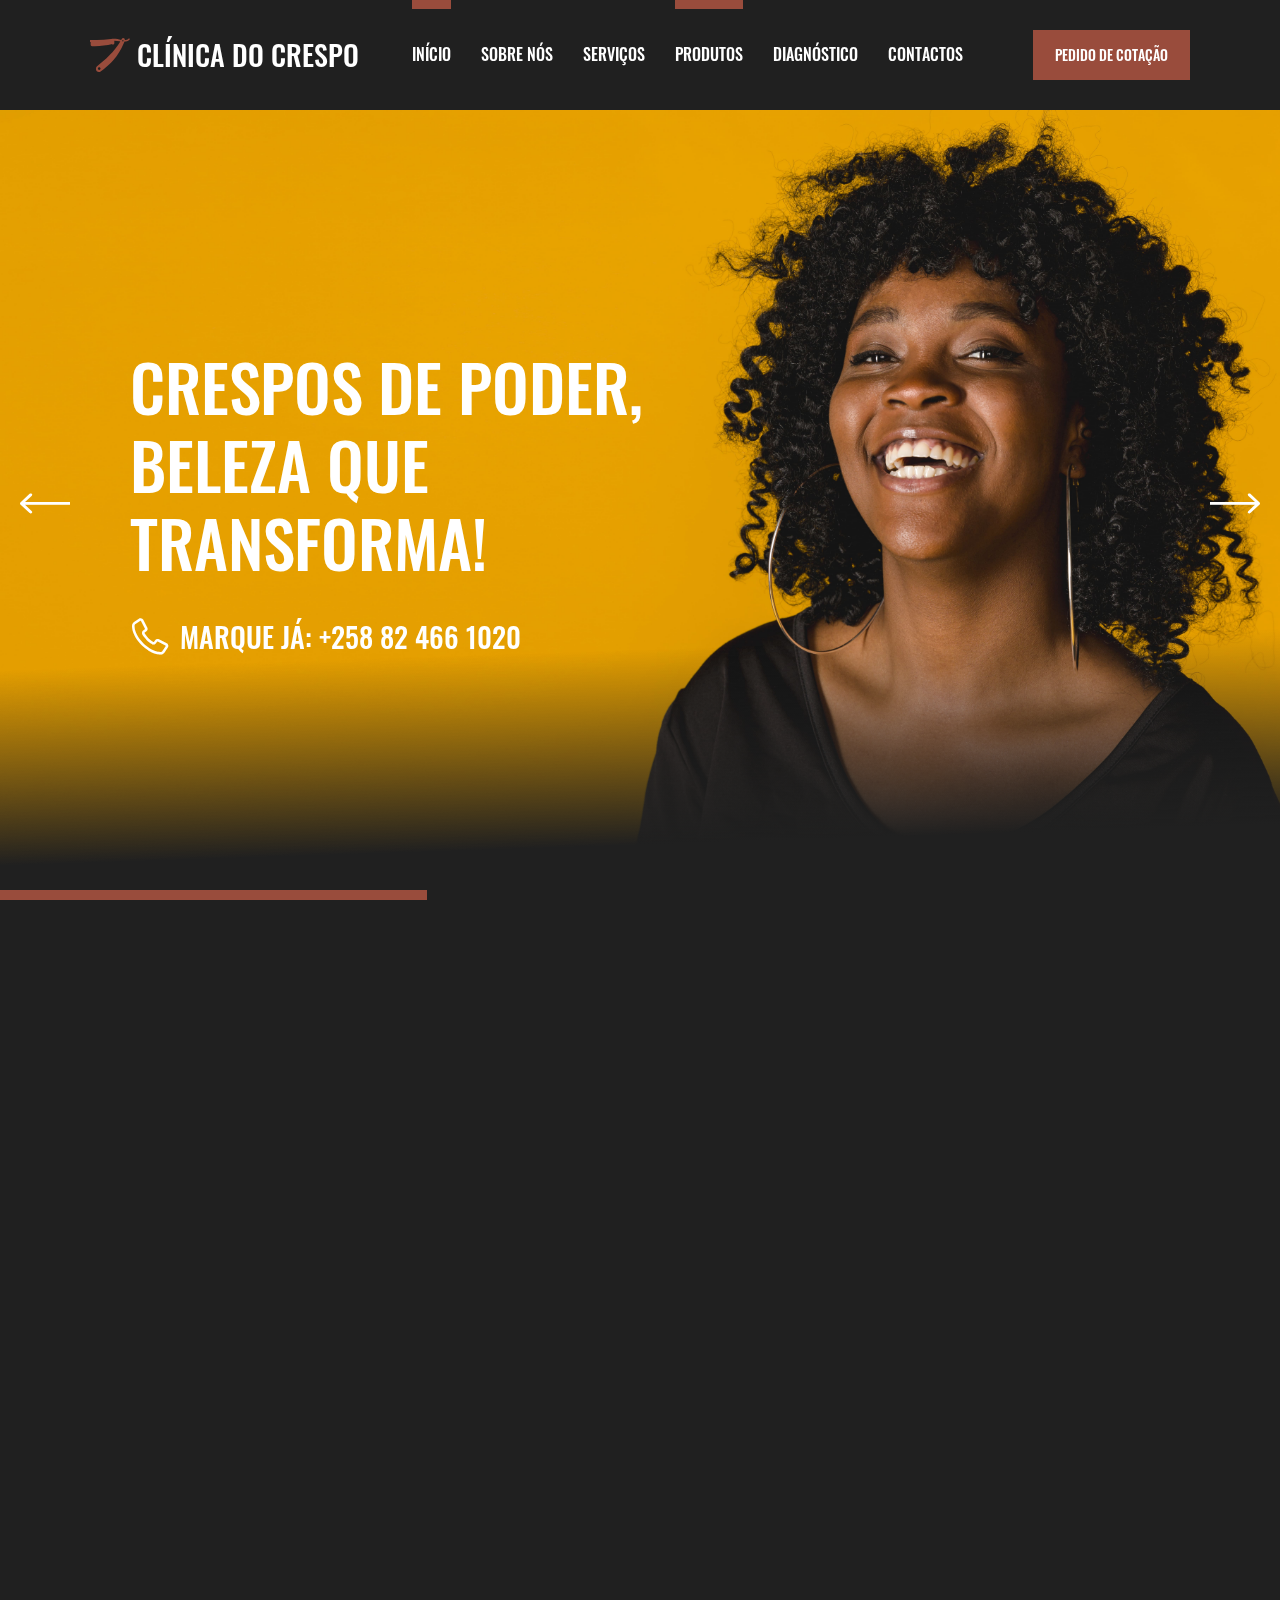
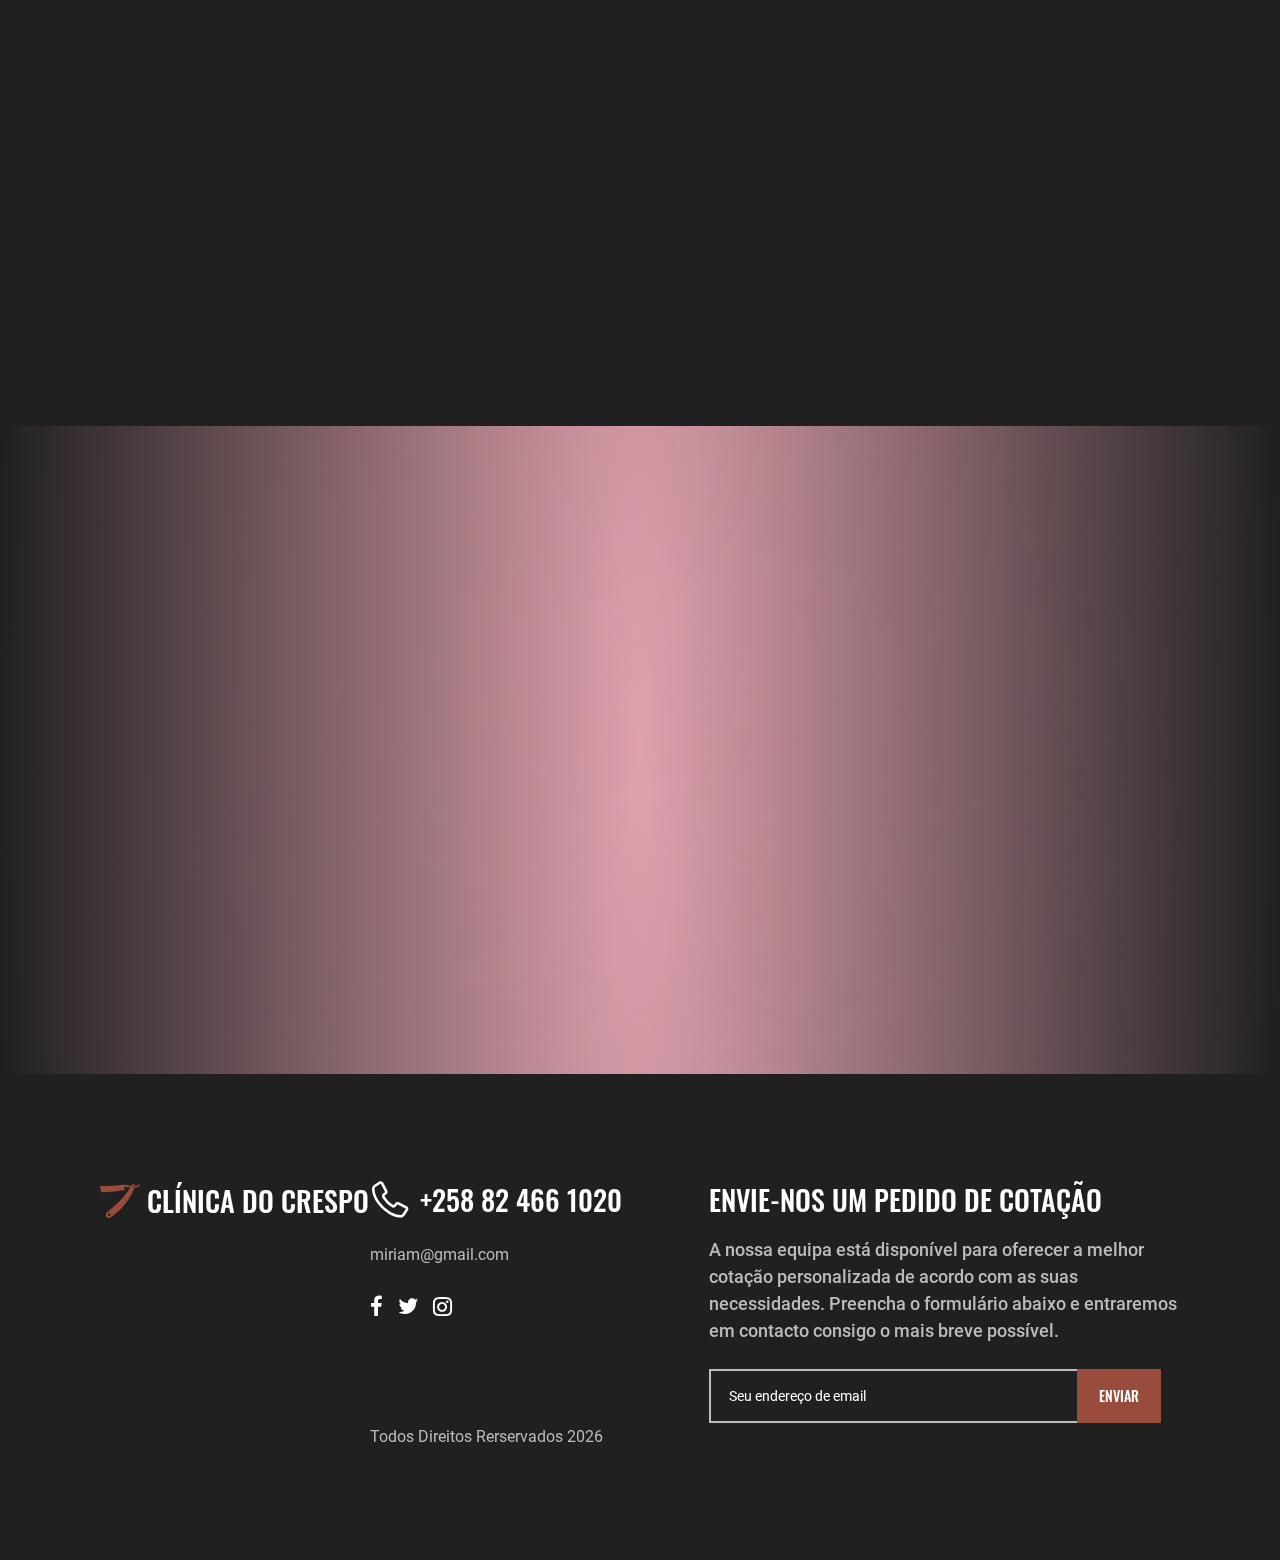
==== commit 812a13e9: "final" ====
--- a/index.html
+++ b/index.html
@@ -1,10 +1,377 @@
 <!DOCTYPE html>
 <html lang=en>
 <!-- Mirrored from html.merku.love/barbercrop/index.html by HTTrack Website Copier/3.x [XR&CO'2014], Tue, 19 Nov 2024 14:01:56 GMT -->
-<head><meta charset=UTF-8><meta name=viewport content="width=device-width,initial-scale=1,minimum-scale=1"><meta http-equiv=X-UA-Compatible content="ie=edge"><title>Home | BARBERCROP</title><link rel="stylesheet preload" as=style href=css/preload.min.css><link rel="stylesheet preload" as=style href=css/icomoon.css><link rel="stylesheet preload" as=style href=css/libs.min.css><link rel=stylesheet href=css/index.min.css><link rel=stylesheet href=css/floatbutton.min.css></head><body><header class=header data-page=home><div class="container-fluid container-lg d-flex flex-wrap align-items-center justify-content-between"><a class="brand-logo d-flex align-items-center header_logo" href=index.html><svg class=brand-logo_icon width=40 height=34 viewBox="0 0 40 34" fill=none xmlns=http://www.w3.org/2000/svg><path d="M38.9052 0.3026C38.2043 1.3906 37.0306 2.04 35.7668 2.04H34.8331C34.8403 1.9312 34.8495 1.8224 34.8495 1.71224C34.8495 0.76636 34.1085 0 33.1938 0C32.5922 0 32.0385 0.33728 31.7466 0.8806C31.5539 1.23964 31.3435 1.58848 31.1443 1.94412L27.5357 1.11452C26.2785 0.82552 24.9943 0.68 23.7062 0.68C22.8074 0.68 21.9105 0.75072 21.0221 0.89216L21.0149 0.89352C16.2175 1.65648 11.3708 2.04 6.51686 2.04H0V4.08H0.657538V6.8C0.657538 7.5514 1.24603 8.16 1.97261 8.16H5.03542C10.8652 8.16 16.6758 7.47592 22.3563 6.12V6.8L23.4294 6.43008C23.9666 6.24512 24.3289 5.72492 24.3289 5.13944V2.72C26.0779 2.72 27.8231 2.89884 29.5379 3.25312L30.2467 3.4L30.3112 3.41428C28.7877 5.9738 27.0965 8.42452 25.2475 10.7467C21.5758 15.3571 17.4649 19.5738 12.9759 23.3315L7.02579 28.3125C6.32486 28.8993 5.91784 29.782 5.91784 30.7142V30.9101C5.91784 32.6169 7.25527 34 8.90569 34C9.52838 34 10.1353 33.7987 10.6422 33.4247L13.6603 31.195C17.2544 28.5403 20.5494 25.4769 23.484 22.0626C27.5298 17.3556 30.8477 12.0306 33.3214 6.27572L34.4537 3.64072C34.4872 3.56184 34.5135 3.48024 34.5431 3.4H35.7668C37.4718 3.4 39.0538 2.52416 40 1.0574L38.9052 0.3026ZM9.20553 31.96C8.48027 31.96 7.89045 31.35 7.89045 30.6C7.89045 29.85 8.48027 29.24 9.20553 29.24C9.93079 29.24 10.5206 29.85 10.5206 30.6C10.5206 31.35 9.93079 31.96 9.20553 31.96ZM32.8769 3.4C32.5139 3.4 32.2194 3.09536 32.2194 2.72C32.2194 2.34464 32.5139 2.04 32.8769 2.04C33.2399 2.04 33.5344 2.34464 33.5344 2.72C33.5344 3.09536 33.2399 3.4 32.8769 3.4Z" fill=currentColor /></svg> <span class=brand-logo_name>barbercrop</span></a><nav class=header_nav><ul class=header_nav-list><li class="header_nav-list_item nav-item" data-page=home><a class=nav-link href=index.html>Home</a></li><li class="header_nav-list_item nav-item" data-page=about><a class=nav-link href=about.html>About</a></li><li class="header_nav-list_item dropdown"><a class="nav-link dropdown-toggle" href=# data-bs-toggle=dropdown>Services</a><ul class=dropdown-menu><li class="list-item nav-item" data-page=services><a class=dropdown-item href=services.html>Services 01</a></li><li class="list-item nav-item" data-page=services2><a class=dropdown-item href=services2.html>Services 02</a></li></ul></li><li class="header_nav-list_item dropdown"><a class="nav-link dropdown-toggle" href=# data-bs-toggle=dropdown>Blog</a><ul class=dropdown-menu><li class="list-item nav-item" data-page=blog><a class=dropdown-item href=blog.html>Blog</a></li><li class="list-item nav-item" data-page=post><a class=dropdown-item href=post.html>Single post</a></li></ul></li><li class="header_nav-list_item nav-item" data-page=contacts><a class=nav-link href=contacts.html>Contacts</a></li><li class="header_nav-list_item dropdown"><a class="nav-link dropdown-toggle" href=# data-bs-toggle=dropdown>Pages</a><ul class=dropdown-menu><li class="list-item nav-item" data-page=gallery><a class=dropdown-item href=gallery.html>Gallery</a></li><li class="list-item nav-item" data-page=error><a class=dropdown-item href=404.html>404</a></li></ul></li></ul></nav><a class="header_btn btn theme-element" href=#>Book now</a> <span class="header_trigger d-inline-flex d-lg-none flex-column justify-content-between"><span class=line></span> <span class=line></span> <span class=line></span></span></div></header><main><section class="hero d-flex"><div class=hero_slider><div class="hero_slider-wrapper swiper-wrapper"><div class="hero_slider-slide swiper-slide" data-bg=img/index/hero01.jpg></div><div class="hero_slider-slide swiper-slide" data-bg=img/index/hero02.jpg></div><div class="hero_slider-slide swiper-slide" data-bg=img/index/hero03.jpg></div><div class="hero_slider-slide swiper-slide" data-bg=img/index/hero04.jpg></div><div class="hero_slider-slide swiper-slide" data-bg=img/index/hero05.jpg></div><div class="hero_slider-slide swiper-slide" data-bg=img/index/hero06.jpg></div></div><div class="hero_slider-pagination swiper-pagination"></div><div class="hero_slider-controls d-none d-md-flex justify-content-between"><span class="hero_slider-control hero_slider-control--prev"><i class=icon-arrow_left></i> </span><span class="hero_slider-control hero_slider-control--next"><i class=icon-arrow_right></i></span></div></div><div class="container d-flex flex-column justify-content-center align-items-center align-items-md-start align-items-lg-center align-items-xl-start"><div class="hero_content col-xl-7 col-xxl-6"><h1 class=hero_content-header>We will keep you an impeccable look</h1><p class="hero_content-text text">3891 Ranchview Dr. Richardson, <span class=linebreak>California 62639</span></p><span class="hero_content-tel d-inline-flex align-items-center"><span class="icon d-flex justify-content-center align-items-center"><i class=icon-phone></i> </span><a class=link href=tel:+1234567890>+1 234 567 890</a></span></div></div><span class=hero_overlay></span></section><section class="about section--nopb"><div class="container d-xl-flex justify-content-between"><div class="about_header section_header col-xl-6"><h2 class="about_header-title section_header-title" data-aos=fade-right>professional barbershop <span class=linebreak>for men only</span></h2><span class="about_header-subtitle section_header-subtitle" data-aos=fade-right data-aos-delay=50 data-aos-once=false>Barbercrop</span></div><div class="about_info col-xl-6"><p class="about_info-text text" data-aos=fade-left>Et tellus rhoncus urna a. Tempus felis, sociis lorem aliquet nibh pellentesque. Vitae nunc, dolor, blandit eget eleifend etiam id. Amet arcu lobortis sed pulvinar cursus pretium sit pretium.</p><div class="wrapper d-sm-flex"><div class=about_info-fact><h3 class=about_info-fact_title data-aos=fade-up>Since 2015</h3><p class=about_info-fact_description data-aos=fade-up>Dui cursus neque et at ipsum. Cursus urna fringilla nisl enim duis cras odio.</p></div><div class=about_info-fact><h3 class=about_info-fact_title data-aos=fade-up data-aos-delay=50>1000+ clients</h3><p class=about_info-fact_description data-aos=fade-up data-aos-delay=50>Metus varius vitae habitant lorem. Porta scelerisque facilisi.</p></div></div><div class=wrapper data-aos=fade-up data-aos-delay=100><a class="about_info-btn btn theme-element" href=about.html>learn more</a></div></div></div></section><section class="services section"><div class=container><div class="services_header section_header col-xl-6"><h2 class="services_header-title section_header-title" data-aos=fade-right>What we provide</h2><span class="services_header-subtitle section_header-subtitle" data-aos=fade-left data-aos-delay=50 data-aos-once=false>Services</span><p class="services_header-text text" data-aos=fade-left>Risus odio lobortis ullamcorper felis vitae bibendum mi. Penatibus fusce consequat donec vitae porttitor elementum.</p></div><ul class="services_list d-md-flex flex-wrap"><li class="services_list-item col-md-6 col-xl-4" data-aos=fade-up data-order=1><div class="services_list-item_wrapper d-flex flex-column flex-lg-row"><span class=icon><svg class=services-icon width=40 height=40 viewBox="0 0 40 40" fill=none xmlns=http://www.w3.org/2000/svg><path d="M35.2519 19.1628C38.916 15.4849 38.916 11.6017 35.2519 7.92636C35.1314 7.80535 34.9679 7.73734 34.7975 7.7373H29.6549C29.5217 7.73738 29.3918 7.77897 29.2832 7.85634C29.1746 7.93371 29.0926 8.04303 29.0486 8.1692C29.0045 8.29537 29.0006 8.43215 29.0374 8.56065C29.0742 8.68915 29.1498 8.80301 29.2538 8.8865C33.2078 12.0605 33.2161 15.0216 29.2538 18.2027C29.2351 18.2175 29.2173 18.2335 29.2004 18.2504C25.5364 21.9284 25.5364 25.8115 29.2004 29.4868C29.2173 29.5038 29.2351 29.5197 29.2538 29.5346C33.2078 32.7086 33.2161 35.6697 29.2538 38.8508C29.1499 38.9341 29.0744 39.0477 29.0376 39.176C29.0007 39.3042 29.0044 39.4408 29.0482 39.5668C29.0919 39.6929 29.1734 39.8022 29.2817 39.8798C29.3899 39.9574 29.5194 39.9993 29.6523 40H34.7949C34.9654 39.9999 35.1288 39.9319 35.2494 39.8109C38.9134 36.133 38.9134 32.2498 35.2494 28.5745C32.052 25.3637 32.052 22.3736 35.2519 19.1628Z" fill=#EB1616 /><path d="M24.9624 19.1628C28.6265 15.4849 28.6265 11.6017 24.9624 7.92636C24.8419 7.80535 24.6784 7.73734 24.5079 7.7373H19.3654C19.2321 7.73724 19.1022 7.77874 18.9935 7.85606C18.8847 7.93338 18.8026 8.0427 18.7585 8.1689C18.7144 8.29509 18.7104 8.43194 18.7472 8.56049C18.7839 8.68905 18.8596 8.80297 18.9636 8.8865C22.9176 12.0605 22.9266 15.0216 18.9636 18.2027C18.9449 18.2175 18.9271 18.2335 18.9103 18.2504C15.2462 21.9284 15.2462 25.8115 18.9103 29.4868C18.9271 29.5038 18.9449 29.5197 18.9636 29.5346C22.9176 32.7086 22.9266 35.6697 18.9636 38.8508C18.8597 38.9342 18.7841 39.0479 18.7473 39.1763C18.7105 39.3047 18.7143 39.4413 18.7582 39.5674C18.8021 39.6936 18.8839 39.8029 18.9923 39.8804C19.1007 39.9578 19.2304 39.9996 19.3635 40H24.506C24.6765 39.9999 24.84 39.9319 24.9605 39.8109C28.6246 36.133 28.6246 32.2498 24.9605 28.5745C21.7631 25.3637 21.7631 22.3736 24.9624 19.1628Z" fill=#EB1616 /><path d="M14.6734 7.92636C14.6137 7.86637 14.5427 7.81878 14.4646 7.78634C14.3865 7.7539 14.3028 7.73724 14.2183 7.7373H9.07254C8.9393 7.73724 8.80934 7.77874 8.70062 7.85606C8.5919 7.93338 8.50981 8.0427 8.46569 8.1689C8.42157 8.29509 8.4176 8.43194 8.45435 8.56049C8.49109 8.68905 8.56672 8.80297 8.67078 8.8865C12.6267 12.0579 12.6363 15.0235 8.67078 18.2027C8.65231 18.2175 8.63471 18.2335 8.61807 18.2504C6.78732 20.0887 5.85844 21.9787 5.85844 23.8686C5.85844 24.0398 5.92617 24.2039 6.04672 24.3249C6.16727 24.4459 6.33078 24.5139 6.50126 24.5139H11.6438C11.8143 24.5139 11.9778 24.4459 12.0984 24.3249C12.2189 24.2039 12.2866 24.0398 12.2866 23.8686C12.2866 22.3336 13.0889 20.7501 14.6709 19.1628C18.3362 15.4874 18.3362 11.6017 14.6734 7.92636Z" fill=#EB1616 /><path d="M18.1658 13.8744L33.9027 1.14803C34.0269 1.04773 34.1095 0.904673 34.1346 0.746636C34.1596 0.588599 34.1253 0.426857 34.0382 0.292813C33.9511 0.158768 33.8175 0.0619845 33.6634 0.0212529C33.5092 -0.0194787 33.3455 -0.00125212 33.2039 0.0723938L14.5621 9.75119C14.4765 9.79565 14.402 9.85887 14.344 9.93616C14.2861 10.0134 14.2461 10.1028 14.2272 10.1977L14.1488 10.5945L11.2407 8.27162C12.0259 7.22383 12.3839 5.91511 12.2418 4.61176C12.0997 3.30841 11.4683 2.10836 10.476 1.25577C9.48368 0.403185 8.20504 -0.0378693 6.90023 0.0223498C5.59543 0.0825689 4.3625 0.639537 3.45231 1.57993C2.54212 2.52031 2.02306 3.77347 2.00075 5.0844C1.97844 6.39534 2.45454 7.66556 3.33219 8.63661C4.20985 9.60767 5.4231 10.2066 6.7251 10.3115C8.02709 10.4164 9.32 10.0195 10.3407 9.20143L13.8653 12.0193L12.9937 16.4005L10.3395 18.546C9.7865 18.1049 9.14888 17.783 8.46642 17.6005C7.78396 17.4179 7.07132 17.3785 6.37302 17.4848C5.67472 17.5911 5.00575 17.8408 4.40791 18.2183C3.81007 18.5958 3.29619 19.0929 2.89837 19.6787C2.50055 20.2645 2.22734 20.9264 2.0958 21.6229C1.96426 22.3195 1.97722 23.0358 2.13386 23.7271C2.29051 24.4184 2.58747 25.0699 3.00622 25.6408C3.42496 26.2117 3.95648 26.6898 4.56758 27.0453C3.77692 27.5137 3.12334 28.1832 2.6728 28.9862C2.22225 29.7892 1.99068 30.6973 2.00145 31.6188C2.00145 31.7899 2.06917 31.9541 2.18972 32.0751C2.31028 32.1961 2.47378 32.2641 2.64427 32.2641C2.81475 32.2641 2.97826 32.1961 3.09881 32.0751C3.21936 31.9541 3.28709 31.7899 3.28709 31.6188C3.28709 31.2226 3.41886 27.7473 7.14401 27.7473C8.10108 27.7493 9.03965 27.4826 9.85369 26.9774C10.6677 26.4721 11.3248 25.7485 11.7507 24.8881C12.1766 24.0278 12.3544 23.0651 12.2639 22.1087C12.1734 21.1523 11.8184 20.2403 11.2388 19.4758L14.1437 17.1277L14.2272 17.5497C14.2461 17.6446 14.2861 17.734 14.344 17.8113C14.402 17.8886 14.4765 17.9518 14.5621 17.9962L33.2039 27.675C33.3455 27.7487 33.5092 27.7669 33.6634 27.7262C33.8175 27.6854 33.9511 27.5887 34.0382 27.4546C34.1253 27.3206 34.1596 27.1588 34.1346 27.0008C34.1095 26.8427 34.0269 26.6997 33.9027 26.5994L18.1658 13.8744ZM3.28709 5.16215C3.28709 4.39644 3.51329 3.64792 3.93709 3.01125C4.3609 2.37458 4.96327 1.87836 5.66803 1.58533C6.37279 1.29231 7.14828 1.21564 7.89645 1.36502C8.64462 1.5144 9.33186 1.88313 9.87126 2.42457C10.4107 2.96601 10.778 3.65585 10.9268 4.40685C11.0756 5.15785 10.9993 5.93629 10.7073 6.64371C10.4154 7.35114 9.92106 7.95579 9.2868 8.3812C8.65253 8.80661 7.90683 9.03367 7.14401 9.03367C6.12145 9.03247 5.14112 8.6242 4.41807 7.89841C3.69501 7.17261 3.28828 6.18857 3.28709 5.16215ZM28.1256 4.16201L14.5544 15.1371L15.4274 10.7552L28.1256 4.16201ZM7.14401 26.4561C6.38118 26.4561 5.63548 26.2291 5.00122 25.8037C4.36695 25.3783 3.8726 24.7736 3.58068 24.0662C3.28876 23.3588 3.21238 22.5803 3.3612 21.8293C3.51002 21.0783 3.87735 20.3885 4.41675 19.847C4.95615 19.3056 5.64339 18.9369 6.39156 18.7875C7.13973 18.6381 7.91522 18.7148 8.61998 19.0078C9.32474 19.3008 9.92711 19.7971 10.3509 20.4337C10.7747 21.0704 11.0009 21.8189 11.0009 22.5846C10.9999 23.6111 10.5932 24.5952 9.87013 25.3211C9.14704 26.0469 8.16661 26.4551 7.14401 26.4561ZM15.4274 16.9916L15.2725 16.2173L17.1405 14.7061L28.1256 23.5848L15.4274 16.9916Z" fill=white /></svg></span><div class="main d-flex flex-column justify-content-between"><h3 class=title>Haircut</h3><p class=description>A dui aliquam ultrices eros lorem nibh vivamus. Quis aliquam duis pharetra faucibus ultrices volutpat quisque.</p><div class=wrapper><a class="link link--underline highlight" href=#>from $30</a></div></div></div></li><li class="services_list-item col-md-6 col-xl-4" data-aos=fade-up data-order=2><div class="services_list-item_wrapper d-flex flex-column flex-lg-row"><span class=icon><svg class=services-icon width=40 height=40 viewBox="0 0 40 40" fill=none xmlns=http://www.w3.org/2000/svg><path d="M28.3882 33.5483C29.4572 33.5483 30.3237 32.6818 30.3237 31.6129C30.3237 30.5439 29.4572 29.6774 28.3882 29.6774C27.3193 29.6774 26.4528 30.5439 26.4528 31.6129C26.4528 32.6818 27.3193 33.5483 28.3882 33.5483Z" fill=#EB1616 /><path d="M29.6786 21.9354H27.0979C26.7416 21.9354 26.4528 22.2243 26.4528 22.5806V25.1612C26.4528 25.5175 26.7416 25.8064 27.0979 25.8064H29.6786C30.0349 25.8064 30.3237 25.5175 30.3237 25.1612V22.5806C30.3237 22.2243 30.0349 21.9354 29.6786 21.9354Z" fill=#EB1616 /><path d="M38.0657 12.9032H36.1302C35.9591 12.9032 35.795 12.8353 35.674 12.7143C35.553 12.5933 35.485 12.4292 35.485 12.2581V9.67743C35.485 9.1641 35.2811 8.67181 34.9181 8.30883C34.5551 7.94586 34.0628 7.74194 33.5495 7.74194H23.2269C22.7136 7.74194 22.2213 7.94586 21.8583 8.30883C21.4954 8.67181 21.2915 9.1641 21.2915 9.67743V12.2581C21.2915 12.4292 21.2235 12.5933 21.1025 12.7143C20.9815 12.8353 20.8174 12.9032 20.6463 12.9032H18.7108C18.1975 12.9032 17.7052 13.1071 17.3422 13.4701C16.9792 13.8331 16.7753 14.3254 16.7753 14.8387V32.9032C16.7753 33.4166 16.9792 33.9089 17.3422 34.2718C17.7052 34.6348 18.1975 34.8387 18.7108 34.8387H20.6463C20.8174 34.8387 20.9815 34.9067 21.1025 35.0277C21.2235 35.1487 21.2915 35.3128 21.2915 35.4839V38.0645C21.2915 38.5778 21.4954 39.0701 21.8583 39.4331C22.2213 39.7961 22.7136 40 23.2269 40H33.5495C34.0628 40 34.5551 39.7961 34.9181 39.4331C35.2811 39.0701 35.485 38.5778 35.485 38.0645V35.4839C35.485 35.3128 35.553 35.1487 35.674 35.0277C35.795 34.9067 35.9591 34.8387 36.1302 34.8387H38.0657C38.579 34.8387 39.0713 34.6348 39.4342 34.2718C39.7972 33.9089 40.0011 33.4166 40.0011 32.9032V14.8387C40.0011 14.3254 39.7972 13.8331 39.4342 13.4701C39.0713 13.1071 38.579 12.9032 38.0657 12.9032ZM29.6786 20.6452C30.1919 20.6452 30.6842 20.8491 31.0471 21.2121C31.4101 21.575 31.614 22.0673 31.614 22.5807V25.1613C31.614 25.6746 31.4101 26.1669 31.0471 26.5299C30.6842 26.8929 30.1919 27.0968 29.6786 27.0968H29.0334V28.4516C29.8166 28.6115 30.5126 29.0565 30.9864 29.7004C31.4602 30.3443 31.6781 31.1411 31.5977 31.9365C31.5174 32.7318 31.1445 33.469 30.5516 34.0051C29.9586 34.5412 29.1876 34.8381 28.3882 34.8381C27.5888 34.8381 26.8179 34.5412 26.2249 34.0051C25.6319 33.469 25.2591 32.7318 25.1788 31.9365C25.0984 31.1411 25.3163 30.3443 25.79 29.7004C26.2638 29.0565 26.9598 28.6115 27.7431 28.4516V27.0968H27.0979C26.5846 27.0968 26.0923 26.8929 25.7293 26.5299C25.3663 26.1669 25.1624 25.6746 25.1624 25.1613V22.5807C25.1624 22.0673 25.3663 21.575 25.7293 21.2121C26.0923 20.8491 26.5846 20.6452 27.0979 20.6452H27.7431V19.2903C26.9598 19.1304 26.2638 18.6854 25.79 18.0416C25.3163 17.3977 25.0984 16.6008 25.1788 15.8055C25.2591 15.0101 25.6319 14.2729 26.2249 13.7368C26.8179 13.2007 27.5888 12.9039 28.3882 12.9039C29.1876 12.9039 29.9586 13.2007 30.5516 13.7368C31.1445 14.2729 31.5174 15.0101 31.5977 15.8055C31.6781 16.6008 31.4602 17.3977 30.9864 18.0416C30.5126 18.6854 29.8166 19.1304 29.0334 19.2903V20.6452H29.6786Z" fill=#EB1616 /><path d="M28.3882 18.0646C29.4572 18.0646 30.3237 17.198 30.3237 16.1291C30.3237 15.0601 29.4572 14.1936 28.3882 14.1936C27.3193 14.1936 26.4528 15.0601 26.4528 16.1291C26.4528 17.198 27.3193 18.0646 28.3882 18.0646Z" fill=#EB1616 /><path d="M0.00114682 26.5019C-0.0174817 27.1879 0.19128 27.8608 0.594916 28.4158C0.998551 28.9708 1.5744 29.3767 2.23276 29.5703C11.2975 32.2939 20.9628 32.2939 30.0276 29.5703C30.6712 29.3866 31.2374 28.9979 31.6401 28.4632C32.0429 27.9285 32.2602 27.2771 32.2592 26.6077V26.5019C32.2576 26.0275 32.1466 25.5599 31.9349 25.1353C31.7231 24.7108 31.4164 24.3408 31.0384 24.0541C30.6604 23.7674 30.2214 23.5717 29.7556 23.4822C29.2897 23.3927 28.8094 23.4118 28.3521 23.5381C20.4163 25.6819 12.0561 25.6993 4.11147 23.5884C4.61579 22.6354 5.06597 21.6547 5.45986 20.651H10.8005C11.2305 20.6541 11.6492 20.5127 11.9893 20.2495C12.3294 19.9863 12.5712 19.6164 12.676 19.1994C14.1674 13.2128 13.6989 6.90564 11.3392 1.20516C11.1927 0.849112 10.9438 0.544547 10.624 0.330017C10.3043 0.115486 9.92811 0.000634664 9.54308 0H5.3347C5.0079 0.00143645 4.68677 0.0854298 4.40112 0.24418C4.11548 0.40293 3.87458 0.631289 3.7008 0.908049C3.52702 1.18481 3.426 1.501 3.40711 1.82725C3.38822 2.1535 3.45208 2.47923 3.59276 2.77419C4.88808 5.40139 5.62956 8.2668 5.77118 11.1925C5.91279 14.1183 5.45152 17.0419 4.41599 19.7819C3.9417 21.0463 3.37523 22.2741 2.72115 23.4555C1.97241 23.5398 1.28103 23.8971 0.779214 24.4591C0.277402 25.0212 0.000386208 25.7485 0.00114682 26.5019ZM5.92889 19.3606C7.80774 13.7183 7.38796 7.56282 4.7605 2.22774C4.71056 2.12946 4.68664 2.02002 4.69102 1.90986C4.69539 1.7997 4.72793 1.69251 4.78551 1.5985C4.8431 1.50449 4.92381 1.4268 5.01995 1.37285C5.11609 1.3189 5.22445 1.29049 5.3347 1.29032H9.54308C9.67056 1.28959 9.7954 1.32664 9.90184 1.3968C10.0083 1.46695 10.0916 1.56707 10.1411 1.68452C12.3977 7.13468 12.8462 13.1651 11.4205 18.889C11.3832 19.0254 11.3019 19.1456 11.1891 19.2309C11.0764 19.3162 10.9386 19.3618 10.7973 19.3606H5.92889ZM1.29147 26.5019C1.29316 26.2254 1.35872 25.953 1.48302 25.7059C1.60732 25.4589 1.78701 25.2439 2.00807 25.0777C2.22914 24.9115 2.4856 24.7987 2.75745 24.7479C3.02931 24.6972 3.30922 24.7099 3.57534 24.7852C11.7977 27.0077 20.4627 27.0077 28.685 24.7852C28.9511 24.7099 29.231 24.6972 29.5029 24.7479C29.7748 24.7987 30.0312 24.9115 30.2523 25.0777C30.4733 25.2439 30.653 25.4589 30.7773 25.7059C30.9016 25.953 30.9672 26.2254 30.9689 26.5019V26.6077C30.9685 26.9983 30.8407 27.378 30.6049 27.6894C30.3691 28.0007 30.0382 28.2266 29.6624 28.3329C20.8357 30.9839 11.4247 30.9839 2.59792 28.3329C2.20678 28.2177 1.86553 27.9748 1.6287 27.6429C1.39187 27.311 1.27314 26.9093 1.29147 26.5019Z" fill=white /></svg></span><div class="main d-flex flex-column justify-content-between"><h3 class=title>Moustache</h3><p class=description>Viverra duis ut orci mi id. Eget ultricies facilisi elementum nec vel a gravida facilisis in. Tellus felis sapien adipiscing.</p><div class=wrapper><a class="link link--underline highlight" href=#>from $30</a></div></div></div></li><li class="services_list-item col-md-6 col-xl-4" data-aos=fade-up data-order=3><div class="services_list-item_wrapper d-flex flex-column flex-lg-row"><span class=icon><svg class=services-icon width=40 height=40 viewBox="0 0 40 40" fill=none xmlns=http://www.w3.org/2000/svg><path d="M16.7733 20.0327C23.9096 20.0327 31.6111 16.8277 31.6111 11.65C31.6111 8.73987 29.7905 7.45673 27.6836 7.77929C25.9224 7.81154 24.1761 9.33144 22.3291 10.9404C20.4821 12.5493 18.5558 14.2279 16.7733 14.2279C13.0839 14.2279 8.68483 12.3648 8.64096 12.3454C8.53283 12.2991 8.41409 12.2832 8.2976 12.2995C8.1811 12.3158 8.07127 12.3637 7.98 12.4379C7.88872 12.5121 7.81947 12.6098 7.77974 12.7205C7.74 12.8313 7.7313 12.9507 7.75457 13.066C7.76811 13.1357 9.23511 20.0327 16.7733 20.0327Z" fill=#EB1616 /><path d="M32.3632 14.2298C35.8469 15.1678 38.0796 20.8422 38.1048 20.9087C38.1539 21.0359 38.242 21.1443 38.3565 21.2184C38.4711 21.2924 38.6061 21.3282 38.7423 21.3207C38.8784 21.3132 39.0087 21.2627 39.1144 21.1765C39.2201 21.0903 39.2957 20.9728 39.3305 20.8409C40.3846 16.8373 40.0201 13.704 38.2461 11.528C36.5178 9.40687 33.8767 8.72497 32.1174 8.51208C32.668 9.46376 32.9396 10.5512 32.9013 11.6499C32.9017 12.5378 32.7185 13.4161 32.3632 14.2298Z" fill=#EB1616 /><path d="M38.9124 23.4281C38.8195 23.5145 29.5479 32.0655 24.2276 28.5206C24.1216 28.4499 23.997 28.4121 23.8696 28.4121C23.7421 28.4121 23.6175 28.4499 23.5115 28.5206C18.2003 32.0591 8.91894 23.5139 8.82668 23.4281C8.73152 23.3384 8.61135 23.2797 8.4821 23.2599C8.35285 23.2401 8.22063 23.26 8.10295 23.317C7.98528 23.374 7.88771 23.4655 7.82317 23.5792C7.75864 23.6929 7.73019 23.8236 7.74159 23.9538C7.75321 24.0958 8.93442 36.5743 19.3537 39.4328V35.5053C19.3537 35.3342 19.4217 35.1701 19.5427 35.0492C19.6637 34.9282 19.8278 34.8602 19.9988 34.8602C20.1699 34.8602 20.334 34.9282 20.455 35.0492C20.576 35.1701 20.644 35.3342 20.644 35.5053V39.7257C21.4962 39.8802 22.3587 39.971 23.2244 39.9973V33.5713C23.2244 33.4002 23.2924 33.2361 23.4134 33.1151C23.5344 32.9941 23.6985 32.9261 23.8696 32.9261C24.0407 32.9261 24.2047 32.9941 24.3257 33.1151C24.4467 33.2361 24.5147 33.4002 24.5147 33.5713V39.9973C25.3804 39.971 26.2429 39.8802 27.0952 39.7257V35.5053C27.0952 35.3342 27.1631 35.1701 27.2841 35.0492C27.4051 34.9282 27.5692 34.8602 27.7403 34.8602C27.9114 34.8602 28.0755 34.9282 28.1964 35.0492C28.3174 35.1701 28.3854 35.3342 28.3854 35.5053V39.4328C38.8021 36.5743 39.9833 24.0958 39.9975 23.9538C40.0089 23.8236 39.9805 23.6929 39.9159 23.5792C39.8514 23.4655 39.7538 23.374 39.6362 23.317C39.5185 23.26 39.3863 23.2401 39.257 23.2599C39.1278 23.2797 39.0076 23.3384 38.9124 23.4281Z" fill=#EB1616 /><path d="M7.44463 11.6123V11.6593V11.6645C7.45156 13.8888 8.34178 16.0192 9.91946 17.587C11.4971 19.1549 13.633 20.0319 15.8573 20.0249C18.0815 20.018 20.2119 19.1278 21.7798 17.5501C23.3477 15.9724 24.2246 13.8365 24.2177 11.6123V7.74154C24.2177 2.03353 20.5521 0.000120169 17.1214 0.000120169C15.7724 -0.00902331 14.4721 0.50393 13.4926 1.43164C13.1208 1.79928 12.6801 2.09 12.1958 2.28715C11.7115 2.4843 11.1931 2.58402 10.6702 2.58059C10.2371 2.56275 9.80552 2.64201 9.40702 2.81258C9.00852 2.98314 8.65322 3.24068 8.36715 3.56634C7.15045 4.96947 7.39947 7.40286 7.44463 7.78477V11.6123ZM22.9275 11.6123C22.8925 13.462 22.1364 15.225 20.8205 16.5254C19.5046 17.8258 17.7328 18.561 15.8828 18.5741C14.0327 18.5872 12.2507 17.8773 10.9165 16.5957C9.58224 15.314 8.80128 13.562 8.74003 11.7129C8.95098 11.1607 10.0986 8.38666 11.9605 8.38666C13.0452 8.38287 14.1166 8.1473 15.1028 7.69574C15.9377 7.3078 16.846 7.10343 17.7665 7.09642C20.0819 7.09642 22.9275 8.87502 22.9275 10.322V11.6123ZM9.34192 4.41144C9.50836 4.22717 9.71425 4.08284 9.94425 3.98924C10.1742 3.89563 10.4224 3.85516 10.6702 3.87083C12.0194 3.88051 13.3198 3.36748 14.299 2.43931C14.6709 2.07178 15.1116 1.78114 15.5959 1.584C16.0802 1.38685 16.5985 1.28707 17.1214 1.29036C18.4839 1.29036 22.9275 1.75549 22.9275 7.74154V7.84412C21.4979 6.583 19.672 5.86201 17.7665 5.80619C16.6818 5.80998 15.6104 6.04555 14.6242 6.49711C13.7894 6.88519 12.881 7.08956 11.9605 7.09642C11.3086 7.13835 10.676 7.33486 10.1151 7.66972C9.55421 8.00457 9.08108 8.46815 8.73487 9.0221V7.74154C8.73487 7.72606 8.72712 7.71251 8.72583 7.69703C8.72454 7.68155 8.73099 7.66606 8.72906 7.64994C8.64455 7.04546 8.58391 5.28558 9.34192 4.41144Z" fill=white /><path d="M21.2889 21.2891H10.3219C7.58536 21.2923 4.96183 22.3808 3.0268 24.3159C1.09177 26.2509 0.00324387 28.8744 0 31.611C0 31.7821 0.0679676 31.9461 0.188951 32.0671C0.309934 32.1881 0.474023 32.2561 0.645119 32.2561H30.9657C31.1368 32.2561 31.3009 32.1881 31.4219 32.0671C31.5428 31.9461 31.6108 31.7821 31.6108 31.611C31.6076 28.8744 30.519 26.2509 28.584 24.3159C26.649 22.3808 24.0255 21.2923 21.2889 21.2891ZM1.31282 30.9658C1.47875 28.689 2.49963 26.5591 4.1706 25.0036C5.84157 23.4481 8.03898 22.5821 10.3219 22.5793H21.2889C23.5718 22.5821 25.7692 23.4481 27.4402 25.0036C29.1112 26.5591 30.1321 28.689 30.298 30.9658H1.31282Z" fill=white /><path d="M19.3878 14.2605C19.3665 14.2708 17.3092 15.2778 16.3441 13.8373C16.2852 13.7489 16.2054 13.6765 16.1117 13.6264C16.0181 13.5763 15.9135 13.55 15.8073 13.55C15.7012 13.55 15.5966 13.5763 15.503 13.6264C15.4093 13.6765 15.3295 13.7489 15.2706 13.8373C14.3139 15.2656 12.3102 14.3005 12.225 14.2592C12.0718 14.183 11.8946 14.1707 11.7323 14.2252C11.5701 14.2796 11.4361 14.3963 11.3599 14.5495C11.2837 14.7027 11.2714 14.8799 11.3259 15.0422C11.3803 15.2044 11.497 15.3384 11.6502 15.4146C12.2964 15.7283 13.0041 15.8949 13.7223 15.9023C14.4838 15.9219 15.2256 15.6595 15.8054 15.1656C16.3861 15.6608 17.1295 15.9235 17.8924 15.9029C18.6106 15.8955 19.3183 15.7289 19.9645 15.4152C20.1176 15.3388 20.2341 15.2046 20.2883 15.0422C20.3425 14.8799 20.33 14.7026 20.2535 14.5495C20.177 14.3964 20.0428 14.2799 19.8805 14.2257C19.7181 14.1715 19.5409 14.184 19.3878 14.2605Z" fill=white /></svg></span><div class="main d-flex flex-column justify-content-between"><h3 class=title>Shave</h3><p class=description>Lorem velit parturient consectetur cursus tincidunt tristique pretium volutpat urna. Vitae scelerisque quam eget.</p><div class=wrapper><a class="link link--underline highlight" href=#>from $30</a></div></div></div></li><li class="services_list-item col-md-6 col-xl-4" data-aos=fade-up data-order=4><div class="services_list-item_wrapper d-flex flex-column flex-lg-row"><span class=icon><svg class=services-icon width=40 height=40 viewBox="0 0 40 40" fill=none xmlns=http://www.w3.org/2000/svg><path d="M29.0304 9.03442C22.9831 9.03442 18.0635 14.8224 18.0635 21.9367C18.0635 26.2635 19.8975 30.2794 22.9664 32.6798C23.0435 32.7355 23.1069 32.8081 23.1517 32.8921C23.1964 32.9761 23.2213 33.0692 23.2244 33.1643V34.0172C23.2128 34.7917 23.354 35.5609 23.6398 36.2809C23.9257 37.0009 24.3506 37.6574 24.8904 38.2131C25.4301 38.7687 26.0741 39.2125 26.7855 39.5191C27.4969 39.8257 28.2617 39.9891 29.0362 40C30.5751 39.9984 32.0504 39.386 33.138 38.2974C34.2256 37.2087 34.8365 35.7328 34.8365 34.1939V33.1617C34.8397 33.0667 34.8647 32.9736 34.9094 32.8896C34.9541 32.8057 35.0174 32.733 35.0945 32.6773C38.1633 30.2794 39.9974 26.2635 39.9974 21.9367C39.9974 14.8224 35.0777 9.03442 29.0304 9.03442ZM29.0304 37.0969C28.7115 37.0969 28.3996 37.0023 28.1344 36.8251C27.8692 36.6479 27.6625 36.396 27.5404 36.1013C27.4183 35.8066 27.3864 35.4824 27.4486 35.1695C27.5109 34.8567 27.6645 34.5693 27.89 34.3437C28.1156 34.1182 28.4029 33.9646 28.7158 33.9024C29.0286 33.8401 29.3529 33.8721 29.6476 33.9941C29.9423 34.1162 30.1942 34.3229 30.3714 34.5881C30.5486 34.8534 30.6432 35.1652 30.6432 35.4841C30.6432 35.9119 30.4733 36.3221 30.1709 36.6246C29.8684 36.927 29.4582 37.0969 29.0304 37.0969ZM29.0304 32.2586C24.4062 32.2586 20.6439 27.6279 20.6439 21.9367C20.6439 16.2455 24.4062 11.6149 29.0304 11.6149C33.6546 11.6149 37.4169 16.2455 37.4169 21.9367C37.4169 27.6279 33.6546 32.2586 29.0304 32.2586Z" fill=#EB1616 /><path d="M29.0305 12.9052C25.1178 12.9052 21.9342 16.9565 21.9342 21.9368C21.9342 26.9171 25.1178 30.9684 29.0305 30.9684C32.9431 30.9684 36.1267 26.9171 36.1267 21.9368C36.1267 16.9565 32.9431 12.9052 29.0305 12.9052ZM27.2841 20.8356L29.2195 18.9002C29.3412 18.7827 29.5041 18.7177 29.6733 18.7191C29.8424 18.7206 30.0042 18.7885 30.1238 18.9081C30.2434 19.0277 30.3113 19.1895 30.3128 19.3586C30.3142 19.5278 30.2492 19.6907 30.1317 19.8124L28.1963 21.7477C28.0747 21.8653 27.9117 21.9303 27.7426 21.9288C27.5734 21.9273 27.4116 21.8595 27.292 21.7399C27.1724 21.6203 27.1045 21.4585 27.1031 21.2893C27.1016 21.1202 27.1666 20.9572 27.2841 20.8356ZM26.9061 26.9087C26.7844 27.0262 26.6215 27.0912 26.4523 27.0897C26.2832 27.0883 26.1214 27.0204 26.0018 26.9008C25.8822 26.7812 25.8143 26.6194 25.8128 26.4503C25.8114 26.2811 25.8764 26.1181 25.9939 25.9965L33.0902 18.9002C33.2119 18.7827 33.3748 18.7177 33.544 18.7191C33.7131 18.7206 33.8749 18.7885 33.9945 18.9081C34.1141 19.0277 34.182 19.1895 34.1834 19.3586C34.1849 19.5278 34.1199 19.6907 34.0024 19.8124L26.9061 26.9087Z" fill=#EB1616 /><path d="M7.01138 31.4593L7.04171 31.4303C6.56367 31.029 5.71212 30.1336 1.76144 26.0991C0.631735 24.9336 0 23.3741 0 21.751C0 20.1278 0.631735 18.5684 1.76144 17.4029L17.0313 1.80918C17.5872 1.23673 18.2522 0.781648 18.9871 0.470886C19.722 0.160123 20.5118 0 21.3097 0C22.1076 0 22.8974 0.160123 23.6323 0.470886C24.3672 0.781648 25.0323 1.23673 25.5881 1.80918L30.8368 7.17138C31.3336 7.68416 31.6114 8.37014 31.6114 9.08414C31.6114 9.79814 31.3336 10.4841 30.8368 10.9969C30.5908 11.2499 30.2966 11.4511 29.9716 11.5884C29.6465 11.7258 29.2972 11.7966 28.9443 11.7966C28.5915 11.7966 28.2422 11.7258 27.9171 11.5884C27.5921 11.4511 27.2978 11.2499 27.0519 10.9969L23.7115 7.58618C23.3254 7.20658 22.8056 6.99385 22.2642 6.99385C21.7227 6.99385 21.2029 7.20658 20.8169 7.58618C20.4277 7.98748 20.2101 8.52451 20.2101 9.0835C20.2101 9.64249 20.4277 10.1795 20.8169 10.5808L24.1573 13.9915C24.6541 14.5043 24.9319 15.1903 24.9319 15.9043C24.9319 16.6183 24.6541 17.3043 24.1573 17.8171C23.9111 18.0699 23.6168 18.2708 23.2917 18.408C22.9666 18.5452 22.6173 18.6159 22.2645 18.6159C21.9116 18.6159 21.5624 18.5452 21.2373 18.408C20.9122 18.2708 20.6179 18.0699 20.3717 17.8171L17.0313 14.407C16.6452 14.0274 16.1254 13.8147 15.584 13.8147C15.0425 13.8147 14.5228 14.0274 14.1367 14.407C13.7475 14.8083 13.5299 15.3453 13.5299 15.9043C13.5299 16.4633 13.7475 17.0003 14.1367 17.4016L17.4764 20.8136C17.9735 21.3261 18.2515 22.0121 18.2515 22.7261C18.2515 23.4401 17.9735 24.126 17.4764 24.6385C17.2305 24.8916 16.9363 25.0928 16.6113 25.2302C16.2862 25.3676 15.9369 25.4384 15.584 25.4384C15.2311 25.4384 14.8818 25.3676 14.5567 25.2302C14.2317 25.0928 13.9375 24.8916 13.6916 24.6385L10.3511 21.2271C9.96503 20.8473 9.44511 20.6345 8.90351 20.6345C8.3619 20.6345 7.84199 20.8473 7.45587 21.2271C7.06668 21.6285 6.84903 22.1657 6.84903 22.7248C6.84903 23.2839 7.06668 23.821 7.45587 24.2224L10.7956 27.6331C11.2927 28.1457 11.5707 28.8316 11.5707 29.5456C11.5707 30.2596 11.2927 30.9455 10.7956 31.458C10.5499 31.7112 10.2558 31.9125 9.93083 32.05C9.60587 32.1875 9.25663 32.2584 8.90378 32.2585C8.55093 32.2587 8.20164 32.188 7.87659 32.0507C7.55154 31.9134 7.25733 31.7123 7.01138 31.4593ZM7.9339 30.5562C8.19244 30.8109 8.54085 30.9538 8.90383 30.9538C9.26681 30.9538 9.61522 30.8109 9.87376 30.5562C10.1363 30.2853 10.2831 29.9228 10.2831 29.5456C10.2831 29.1683 10.1363 28.8059 9.87376 28.535L6.534 25.1243C5.91065 24.4809 5.5621 23.6203 5.5621 22.7245C5.5621 21.8287 5.91065 20.968 6.534 20.3246C6.84196 20.0077 7.21037 19.7557 7.61742 19.5837C8.02448 19.4116 8.46191 19.323 8.90383 19.323C9.34575 19.323 9.78318 19.4116 10.1902 19.5837C10.5973 19.7557 10.9657 20.0077 11.2737 20.3246L14.6134 23.736C14.8722 23.9909 15.2208 24.1337 15.584 24.1337C15.9472 24.1337 16.2958 23.9909 16.5546 23.736C16.8171 23.4651 16.9639 23.1027 16.9639 22.7254C16.9639 22.3482 16.8171 21.9858 16.5546 21.7149L13.2142 18.3048C12.5906 17.6614 12.242 16.8006 12.242 15.9046C12.242 15.0087 12.5906 14.1479 13.2142 13.5045C13.522 13.1875 13.8903 12.9355 14.2972 12.7634C14.7042 12.5913 15.1415 12.5027 15.5834 12.5027C16.0252 12.5027 16.4625 12.5913 16.8695 12.7634C17.2765 12.9355 17.6447 13.1875 17.9525 13.5045L21.2929 16.9158C21.5517 17.1711 21.9004 17.3141 22.2638 17.3141C22.6272 17.3141 22.976 17.1711 23.2347 16.9158C23.4971 16.645 23.6438 16.2827 23.6438 15.9056C23.6438 15.5285 23.4971 15.1662 23.2347 14.8953L19.8937 11.4859C19.2705 10.8424 18.922 9.98162 18.922 9.08576C18.922 8.18989 19.2705 7.32915 19.8937 6.6856C20.2017 6.36866 20.5701 6.11671 20.9771 5.94466C21.3842 5.77261 21.8216 5.68397 22.2635 5.68397C22.7054 5.68397 23.1429 5.77261 23.5499 5.94466C23.957 6.11671 24.3254 6.36866 24.6334 6.6856L27.9738 10.097C28.0995 10.2273 28.2502 10.331 28.4169 10.4018C28.5836 10.4726 28.7629 10.5091 28.944 10.5091C29.1251 10.5091 29.3044 10.4726 29.4711 10.4018C29.6378 10.331 29.7885 10.2273 29.9143 10.097C30.1766 9.82621 30.3232 9.46402 30.3232 9.08705C30.3232 8.71007 30.1766 8.34788 29.9143 8.07712L24.665 2.71234C24.2293 2.26325 23.7079 1.90622 23.1316 1.6624C22.5554 1.41859 21.9361 1.29296 21.3104 1.29296C20.6847 1.29296 20.0653 1.41859 19.4891 1.6624C18.9129 1.90622 18.3914 2.26325 17.9558 2.71234L2.68395 18.3054C1.7889 19.2291 1.2884 20.4648 1.2884 21.751C1.2884 23.0372 1.7889 24.2729 2.68395 25.1965L7.93519 30.5568L7.9339 30.5562Z" fill=white /></svg></span><div class="main d-flex flex-column justify-content-between"><h3 class=title>Stacking</h3><p class=description>Dapibus ac mattis semper hendrerit eu dolor aliquam. Vitae sem orci non diam. Venenatis augue arcu mauris id eros.</p><div class=wrapper><a class="link link--underline highlight" href=#>from $30</a></div></div></div></li><li class="services_list-item col-md-6 col-xl-4" data-aos=fade-up data-order=5><div class="services_list-item_wrapper d-flex flex-column flex-lg-row"><span class=icon><svg class=services-icon width=40 height=40 viewBox="0 0 40 40" fill=none xmlns=http://www.w3.org/2000/svg><path d="M36.3794 8.89808C35.1271 11.4374 33.5058 13.0471 31.56 13.6832C29.4955 14.3581 27.011 13.9478 24.169 12.4645C24.0771 12.4162 23.9748 12.391 23.871 12.391C23.7671 12.391 23.6648 12.4162 23.5729 12.4645C20.7342 13.9484 18.2452 14.3574 16.1819 13.6832C14.2361 13.0471 12.6148 11.4374 11.3619 8.89808C10.3684 6.88324 7.74194 7.65808 7.74194 10.0284V18.7491C7.74194 26.7155 11.0019 35.6265 18.0645 38.8136V24.5278C18.0645 24.3567 18.1325 24.1926 18.2535 24.0716C18.3745 23.9506 18.5386 23.8826 18.7097 23.8826C18.8808 23.8826 19.0449 23.9506 19.1659 24.0716C19.2869 24.1926 19.3548 24.3567 19.3548 24.5278V39.311C20.6068 39.72 21.9097 39.9519 23.2258 40V20.6542C23.2258 20.4831 23.2938 20.319 23.4148 20.198C23.5358 20.077 23.6999 20.009 23.871 20.009C24.0421 20.009 24.2062 20.077 24.3272 20.198C24.4482 20.319 24.5161 20.4831 24.5161 20.6542V40C25.8323 39.9519 27.1352 39.72 28.3871 39.311V24.5278C28.3871 24.3567 28.4551 24.1926 28.5761 24.0716C28.6971 23.9506 28.8612 23.8826 29.0323 23.8826C29.2034 23.8826 29.3675 23.9506 29.4885 24.0716C29.6095 24.1926 29.6774 24.3567 29.6774 24.5278V38.8116C36.7581 35.6187 40 26.6826 40 18.7471V10.0284C40 7.65808 37.3736 6.88389 36.3794 8.89808Z" fill=#EB1616 /><path d="M0.645161 4.51613H4.51613V5.80645C4.51613 7.0042 4.99194 8.1529 5.83887 8.99984C6.68581 9.84678 7.83451 10.3226 9.03226 10.3226C10.23 10.3226 11.3787 9.84678 12.2256 8.99984C13.0726 8.1529 13.5484 7.0042 13.5484 5.80645V4.20387C14.2632 3.57963 15.18 3.23564 16.129 3.23564C17.078 3.23564 17.9949 3.57963 18.7097 4.20387V5.80645C18.7097 7.0042 19.1855 8.1529 20.0324 8.99984C20.8794 9.84678 22.0281 10.3226 23.2258 10.3226C24.4236 10.3226 25.5723 9.84678 26.4192 8.99984C27.2661 8.1529 27.7419 7.0042 27.7419 5.80645V4.51613H31.6129C31.784 4.51613 31.9481 4.44816 32.0691 4.32717C32.1901 4.20617 32.2581 4.04208 32.2581 3.87097C32.2581 3.69986 32.1901 3.53576 32.0691 3.41477C31.9481 3.29378 31.784 3.22581 31.6129 3.22581H27.7419V1.93548C27.7419 1.42216 27.538 0.929864 27.175 0.56689C26.8121 0.203916 26.3198 0 25.8065 0H20.6452C20.1318 0 19.6395 0.203916 19.2766 0.56689C18.9136 0.929864 18.7097 1.42216 18.7097 1.93548V2.66194C17.9299 2.19491 17.038 1.94825 16.129 1.94825C15.2201 1.94825 14.3282 2.19491 13.5484 2.66194V1.93548C13.5484 1.42216 13.3445 0.929864 12.9815 0.56689C12.6185 0.203916 12.1262 0 11.6129 0H6.45161C5.93829 0 5.44599 0.203916 5.08302 0.56689C4.72005 0.929864 4.51613 1.42216 4.51613 1.93548V3.22581H0.645161C0.474054 3.22581 0.309955 3.29378 0.188963 3.41477C0.0679721 3.53576 0 3.69986 0 3.87097C0 4.04208 0.0679721 4.20617 0.188963 4.32717C0.309955 4.44816 0.474054 4.51613 0.645161 4.51613ZM20 1.93548C20 1.76438 20.068 1.60028 20.189 1.47929C20.31 1.35829 20.4741 1.29032 20.6452 1.29032H25.8065C25.9776 1.29032 26.1417 1.35829 26.2627 1.47929C26.3836 1.60028 26.4516 1.76438 26.4516 1.93548V5.80645C26.4516 6.66199 26.1118 7.48249 25.5068 8.08744C24.9018 8.6924 24.0813 9.03226 23.2258 9.03226C22.3703 9.03226 21.5498 8.6924 20.9448 8.08744C20.3399 7.48249 20 6.66199 20 5.80645V1.93548ZM5.80645 1.93548C5.80645 1.76438 5.87442 1.60028 5.99542 1.47929C6.11641 1.35829 6.28051 1.29032 6.45161 1.29032H11.6129C11.784 1.29032 11.9481 1.35829 12.0691 1.47929C12.1901 1.60028 12.2581 1.76438 12.2581 1.93548V5.80645C12.2581 6.66199 11.9182 7.48249 11.3132 8.08744C10.7083 8.6924 9.8878 9.03226 9.03226 9.03226C8.17672 9.03226 7.35623 8.6924 6.75127 8.08744C6.14631 7.48249 5.80645 6.66199 5.80645 5.80645V1.93548Z" fill=white /><path d="M32.2445 17.3548C32.231 17.2168 32.1733 17.0869 32.0801 16.9842C31.9869 16.8816 31.8631 16.8117 31.7271 16.7849C31.5911 16.7581 31.4501 16.7759 31.3249 16.8355C31.1997 16.8952 31.0971 16.9936 31.0323 17.1161C30.9845 17.2077 29.8181 19.3412 26.3626 19.3412C24.8336 19.3412 24.1536 18.5529 23.2929 17.5554C22.2465 16.3451 20.9465 14.8387 17.842 14.8387C17.2372 14.8326 16.6432 14.9983 16.129 15.3167C15.6149 14.9983 15.0209 14.8326 14.4161 14.8387C11.3116 14.8387 10.0116 16.3451 8.96776 17.5554C8.10711 18.5529 7.42711 19.3412 5.89808 19.3412C2.4426 19.3412 1.27614 17.2077 1.23098 17.1206C1.16754 16.9959 1.0653 16.8953 0.939668 16.8338C0.81404 16.7723 0.671829 16.7533 0.534461 16.7796C0.397093 16.806 0.272011 16.8763 0.178059 16.9799C0.0841069 17.0835 0.0263755 17.2149 0.0135629 17.3541C-0.0770882 19.2732 0.555051 21.1565 1.78518 22.6322C3.3613 24.4871 5.83163 25.5445 9.12905 25.7754C12.8832 26.038 15.0136 24.5703 16.129 23.32C17.8936 25.2974 20.4516 25.9651 23.129 25.7754C26.4265 25.5445 28.8968 24.4851 30.4729 22.6322C31.7029 21.1567 32.335 19.2736 32.2445 17.3548ZM29.489 21.7974C28.1471 23.3774 25.9768 24.2832 23.0374 24.489C20.1987 24.6909 17.9349 23.7729 16.66 21.9129C16.6008 21.8264 16.5213 21.7556 16.4286 21.7067C16.3359 21.6578 16.2326 21.6323 16.1278 21.6323C16.0229 21.6323 15.9197 21.6578 15.8269 21.7067C15.7342 21.7556 15.6547 21.8264 15.5955 21.9129C14.3213 23.7729 12.0561 24.6903 9.21808 24.489C6.28969 24.2838 4.1213 23.3832 2.78066 21.8122C2.1598 21.08 1.71802 20.2132 1.49034 19.2806C2.76736 20.2079 4.31686 20.6835 5.89421 20.6322C8.01421 20.6322 9.03743 19.4458 9.94066 18.3993C10.9516 17.2316 11.9026 16.129 14.4161 16.129C14.8878 16.1177 15.3459 16.2871 15.6968 16.6025C15.8153 16.7095 15.9694 16.7688 16.129 16.7688C16.2887 16.7688 16.4428 16.7095 16.5613 16.6025C16.9122 16.2871 17.3703 16.1177 17.842 16.129C20.3581 16.129 21.3065 17.2316 22.3136 18.3987C23.2168 19.4451 24.24 20.6316 26.36 20.6316C27.9397 20.6829 29.4914 20.2061 30.7697 19.2767C30.5428 20.2042 30.1045 21.0667 29.489 21.7967V21.7974Z" fill=white /></svg></span><div class="main d-flex flex-column justify-content-between"><h3 class=title>Beard trim</h3><p class=description>Interdum tincidunt condimentum vestibulum feugiat arcu, in. Maecenas sit sem erat tellus pellentesque aliquet.</p><div class=wrapper><a class="link link--underline highlight" href=#>from $30</a></div></div></div></li><li class="services_list-item col-md-6 col-xl-4" data-aos=fade-up data-order=6><div class="services_list-item_wrapper d-flex flex-column flex-lg-row"><span class=icon><svg class=services-icon width=40 height=40 viewBox="0 0 40 40" fill=none xmlns=http://www.w3.org/2000/svg><path d="M39.9644 34.6373C40.0017 33.9965 39.907 33.3549 39.6861 32.7522C39.4653 32.1495 39.1229 31.5986 38.6804 31.1336C38.2378 30.6686 37.7045 30.2995 37.1134 30.049C36.5223 29.7986 35.886 29.6722 35.2441 29.6777H30.956C30.7849 29.6777 30.6208 29.6097 30.4998 29.4888C30.3788 29.3678 30.3108 29.2037 30.3108 29.0326C30.3108 28.8615 30.3788 28.6974 30.4998 28.5764C30.6208 28.4554 30.7849 28.3875 30.956 28.3875H33.5639C34.7493 28.3875 35.8864 27.9181 36.7266 27.082C37.5667 26.2458 38.0414 25.1111 38.0469 23.9259V23.8156C38.0411 22.6308 37.5663 21.4965 36.7263 20.6608C35.8863 19.8251 34.7496 19.3559 33.5646 19.3559H28.3771C28.206 19.3559 28.0419 19.2879 27.9209 19.167C27.7999 19.046 27.7319 18.8819 27.7319 18.7108C27.7319 18.5397 27.7999 18.3756 27.9209 18.2546C28.0419 18.1337 28.206 18.0657 28.3771 18.0657H30.8244C32.0596 18.0706 33.2831 17.8251 34.4207 17.344C35.5584 16.8629 36.5868 16.1562 37.4437 15.2666C38.3005 14.377 38.9681 13.3229 39.4062 12.1681C39.8442 11.0133 40.0435 9.78172 39.9922 8.54772L39.9877 8.46385C39.9899 8.40763 39.9856 8.35133 39.9748 8.29612C39.952 8.13 39.8655 7.97924 39.7335 7.8758C39.6016 7.77236 39.4345 7.72436 39.2677 7.74197C39.1009 7.75959 38.9476 7.84143 38.8401 7.97016C38.7327 8.09889 38.6796 8.26439 38.6921 8.43159C38.6921 11.6926 31.6593 12.2578 28.3771 12.2578C20.0448 12.2578 16.7846 15.1885 15.5593 17.058C15.4933 17.1552 15.4551 17.2685 15.4487 17.3858C15.4424 17.5031 15.4682 17.6199 15.5234 17.7236C15.5786 17.8273 15.661 17.9139 15.7618 17.9742C15.8627 18.0345 15.978 18.0661 16.0955 18.0657H19.3519C19.523 18.0657 19.6871 18.1337 19.8081 18.2546C19.9291 18.3756 19.9971 18.5397 19.9971 18.7108C19.9971 18.8819 19.9291 19.046 19.8081 19.167C19.6871 19.2879 19.523 19.3559 19.3519 19.3559H14.1644C12.9792 19.3559 11.8422 19.8252 11.0022 20.6612C10.1622 21.4972 9.68758 22.6319 9.68212 23.8169V23.8717C9.68792 25.0713 10.1685 26.2197 11.0189 27.0659C11.8692 27.9122 13.0201 28.3873 14.2199 28.3875H16.7756C16.9467 28.3875 17.1108 28.4554 17.2318 28.5764C17.3528 28.6974 17.4208 28.8615 17.4208 29.0326C17.4208 29.2037 17.3528 29.3678 17.2318 29.4888C17.1108 29.6097 16.9467 29.6777 16.7756 29.6777H12.4849C11.8429 29.6722 11.2066 29.7986 10.6155 30.0491C10.0243 30.2995 9.49092 30.6688 9.04835 31.1338C8.60578 31.5989 8.26347 32.1499 8.04264 32.7526C7.8218 33.3554 7.72715 33.9971 7.76455 34.638C7.90738 36.1195 8.60208 37.4931 9.71076 38.4863C10.8194 39.4795 12.2611 40.0196 13.7495 39.9995H33.9795C35.468 40.0196 36.9097 39.4794 38.0184 38.4861C39.1271 37.4927 39.8218 36.1189 39.9644 34.6373ZM34.1795 37.419C34.0084 37.419 33.8442 37.3511 33.7232 37.2301C33.6022 37.1091 33.5343 36.945 33.5343 36.7739C33.5343 36.6028 33.6022 36.4387 33.7232 36.3178C33.8442 36.1968 34.0084 36.1288 34.1795 36.1288C34.6924 36.1275 35.184 35.9231 35.5467 35.5605C35.9094 35.1978 36.1137 34.7063 36.1151 34.1935C36.1151 34.0224 36.1831 33.8583 36.3041 33.7373C36.4251 33.6163 36.5892 33.5484 36.7603 33.5484C36.9314 33.5484 37.0955 33.6163 37.2165 33.7373C37.3375 33.8583 37.4055 34.0224 37.4055 34.1935C37.4055 35.049 37.0656 35.8694 36.4606 36.4743C35.8556 37.0792 35.0351 37.419 34.1795 37.419Z" fill=#EB1616 /><path d="M30.3249 15.4852H27.0988V12.2597C27.0988 11.7464 26.8949 11.2541 26.5319 10.8912C26.1689 10.5282 25.6766 10.3243 25.1632 10.3243H24.7032C25.4277 6.5072 23.2921 3.2281 16.7755 3.2281C7.82576 3.2281 6.4121 0.417995 6.4063 0.406383C6.3507 0.266824 6.24813 0.151042 6.11628 0.0790073C5.98444 0.00697243 5.83158 -0.0167985 5.68408 0.0117947C5.53658 0.0403879 5.40369 0.119552 5.30832 0.235633C5.21295 0.351714 5.16109 0.497433 5.16168 0.647654C5.16168 6.22851 6.82891 8.97475 8.36516 10.3243H7.09732C6.58395 10.3243 6.09162 10.5282 5.72862 10.8912C5.36562 11.2541 5.16168 11.7464 5.16168 12.2597V15.4852H1.93563C1.42227 15.4852 0.929935 15.6891 0.566933 16.0521C0.203932 16.415 0 16.9073 0 17.4206V30.3228C0 30.8361 0.203932 31.3283 0.566933 31.6913C0.929935 32.0542 1.42227 32.2581 1.93563 32.2581H30.3249C30.8383 32.2581 31.3306 32.0542 31.6936 31.6913C32.0566 31.3283 32.2605 30.8361 32.2605 30.3228V17.4206C32.2605 16.9073 32.0566 16.415 31.6936 16.0521C31.3306 15.6891 30.8383 15.4852 30.3249 15.4852ZM6.50824 2.32043C7.93996 3.341 10.8712 4.51832 16.7755 4.51832C21.1029 4.51832 24.3561 6.09304 23.3831 10.3243H11.0208C10.6066 10.2482 7.00312 9.39472 6.50824 2.32043ZM6.45211 12.2597C6.45211 12.0886 6.52008 11.9245 6.64108 11.8035C6.76208 11.6825 6.9262 11.6146 7.09732 11.6146H25.1632C25.3343 11.6146 25.4984 11.6825 25.6194 11.8035C25.7404 11.9245 25.8084 12.0886 25.8084 12.2597V15.4852H6.45211V12.2597ZM30.9701 30.3228C30.9701 30.4939 30.9021 30.658 30.7811 30.7789C30.6601 30.8999 30.496 30.9679 30.3249 30.9679H1.93563C1.76451 30.9679 1.6004 30.8999 1.4794 30.7789C1.3584 30.658 1.29042 30.4939 1.29042 30.3228V17.4206C1.29042 17.2495 1.3584 17.0854 1.4794 16.9644C1.6004 16.8434 1.76451 16.7754 1.93563 16.7754H30.3249C30.496 16.7754 30.6601 16.8434 30.7811 16.9644C30.9021 17.0854 30.9701 17.2495 30.9701 17.4206V30.3228Z" fill=white /><path d="M24.5172 21.2913H7.74173C7.05725 21.2913 6.4008 21.5631 5.9168 22.0471C5.4328 22.531 5.16089 23.1873 5.16089 23.8717C5.16089 24.5561 5.4328 25.2124 5.9168 25.6964C6.4008 26.1803 7.05725 26.4522 7.74173 26.4522H24.5172C25.2017 26.4522 25.8581 26.1803 26.3421 25.6964C26.8261 25.2124 27.098 24.5561 27.098 23.8717C27.098 23.1873 26.8261 22.531 26.3421 22.0471C25.8581 21.5631 25.2017 21.2913 24.5172 21.2913ZM24.5172 25.1619H7.74173C7.39949 25.1619 7.07127 25.026 6.82927 24.784C6.58726 24.5421 6.45131 24.2139 6.45131 23.8717C6.45131 23.5295 6.58726 23.2013 6.82927 22.9594C7.07127 22.7174 7.39949 22.5815 7.74173 22.5815H24.5172C24.8594 22.5815 25.1877 22.7174 25.4297 22.9594C25.6717 23.2013 25.8076 23.5295 25.8076 23.8717C25.8076 24.2139 25.6717 24.5421 25.4297 24.784C25.1877 25.026 24.8594 25.1619 24.5172 25.1619Z" fill=white /></svg></span><div class="main d-flex flex-column justify-content-between"><h3 class=title>Hair dyeing</h3><p class=description>Congue pulvinar morbi pharetra tincidunt vel tincidunt. Amet, morbi neque tellus vivamus venenatis diam nisl.</p><div class=wrapper><a class="link link--underline highlight" href=#>from $30</a></div></div></div></li></ul></div></section><section class="schedule section"><span class=overlay></span><div class="schedule_container container d-xl-flex flex-wrap"><div class="schedule_content col-xl-6"><h2 class=schedule_content-header data-aos=fade-right>Team of professionals is waiting for you</h2><p class="schedule_content-text text" data-aos=fade-right>Risus odio lobortis ullamcorper felis vitae bibendum mi. Penatibus fusce consequat donec vitae porttitor elementum volutpat gravida. Tellus hac tristique nisi, id amet cras tempor, amet.</p></div><div class="schedule_hours col-xl-6"><h2 class=schedule_hours-header data-aos=fade-left>Special Opening Hours</h2><div class="schedule_hours-list d-md-flex"><div class=schedule_hours-list_group><span class=list-item data-aos=fade-up><span class=weekday>Monday:</span> 9:00 am – 7:30 pm </span><span class=list-item data-aos=fade-up><span class=weekday>Tuesday:</span> 9:00 am – 7:30 pm </span><span class=list-item data-aos=fade-up><span class=weekday>Wednesday:</span> 9:00 am – 7:30 pm</span></div><div class=schedule_hours-list_group><span class=list-item data-aos=fade-up><span class=weekday>Thursday:</span> 9:00 am – 7:30 pm </span><span class=list-item data-aos=fade-up><span class=weekday>Friday:</span> 9:00 am – 7:30 pm </span><span class=list-item data-aos=fade-up><span class=weekday>Sat/sun:</span> CLOSED</span></div></div></div><div class="wrapper schedule_wrapper" data-aos=fade-up><a class="schedule_btn btn theme-element" href=#>Book now</a></div></div></section><section class="blog section"><div class=container><div class="blog_header section_header"><h2 class="blog_header-title section_header-title">Our blog</h2><span class="blog_header-subtitle section_header-subtitle" data-aos=fade-right data-aos-delay=50 data-aos-once=false>Recent posts</span></div><ul class="blog_recent d-md-flex flex-wrap"><li class="blog_recent-post col-md-6 col-xl-4" data-aos=fade-up><a class="blog_recent-post_wrapper d-md-flex flex-column" href=post.html><div class=media><picture><source data-srcset=img/index/blog01.webp srcset=img/index/blog01.webp type=image/webp><img class="lazy thumbnail" data-src=img/index/blog01.jpg src=img/index/blog01.jpg alt="5 advantages why you should visit barbershop"></picture></div><div class="main d-md-flex flex-column justify-content-between"><h4 class=title>5 advantages why you should visit barbershop</h4><span class="date highlight">04 August, 2021</span></div></a></li><li class="blog_recent-post col-md-6 col-xl-4" data-aos=fade-up data-aos-delay=50><a class="blog_recent-post_wrapper d-md-flex flex-column" href=post.html><div class=media><picture><source data-srcset=img/index/blog02.webp srcset=img/index/blog02.webp type=image/webp><img class="lazy thumbnail" data-src=img/index/blog02.jpg src=img/index/blog02.jpg alt="Popular cosmetics for hair styling"></picture></div><div class="main d-md-flex flex-column justify-content-between"><h4 class=title>Top 10 Popular cosmetics for hair styling</h4><span class="date highlight">02 August, 2021</span></div></a></li><li class="blog_recent-post col-md-6 col-xl-4" data-aos=fade-up data-aos-delay=50><a class="blog_recent-post_wrapper d-md-flex flex-column" href=post.html><div class=media><picture><source data-srcset=img/index/blog03.webp srcset=img/index/blog03.webp type=image/webp><img class="lazy thumbnail" data-src=img/index/blog03.jpg src=img/index/blog03.jpg alt="Features of beard and mustache care"></picture></div><div class="main d-md-flex flex-column justify-content-between"><h4 class=title>Some Features of beard and mustache care</h4><span class="date highlight">12 July, 2021</span></div></a></li></ul></div></section></main><footer class="footer section-nopb"><div class="container d-flex flex-column flex-md-row flex-md-wrap justify-content-between"><div class="footer_logo footer_block col-lg-3"><a class="brand-logo d-flex align-items-center" href=index.html><svg class=brand-logo_icon width=40 height=34 viewBox="0 0 40 34" fill=none xmlns=http://www.w3.org/2000/svg><path d="M38.9052 0.3026C38.2043 1.3906 37.0306 2.04 35.7668 2.04H34.8331C34.8403 1.9312 34.8495 1.8224 34.8495 1.71224C34.8495 0.76636 34.1085 0 33.1938 0C32.5922 0 32.0385 0.33728 31.7466 0.8806C31.5539 1.23964 31.3435 1.58848 31.1443 1.94412L27.5357 1.11452C26.2785 0.82552 24.9943 0.68 23.7062 0.68C22.8074 0.68 21.9105 0.75072 21.0221 0.89216L21.0149 0.89352C16.2175 1.65648 11.3708 2.04 6.51686 2.04H0V4.08H0.657538V6.8C0.657538 7.5514 1.24603 8.16 1.97261 8.16H5.03542C10.8652 8.16 16.6758 7.47592 22.3563 6.12V6.8L23.4294 6.43008C23.9666 6.24512 24.3289 5.72492 24.3289 5.13944V2.72C26.0779 2.72 27.8231 2.89884 29.5379 3.25312L30.2467 3.4L30.3112 3.41428C28.7877 5.9738 27.0965 8.42452 25.2475 10.7467C21.5758 15.3571 17.4649 19.5738 12.9759 23.3315L7.02579 28.3125C6.32486 28.8993 5.91784 29.782 5.91784 30.7142V30.9101C5.91784 32.6169 7.25527 34 8.90569 34C9.52838 34 10.1353 33.7987 10.6422 33.4247L13.6603 31.195C17.2544 28.5403 20.5494 25.4769 23.484 22.0626C27.5298 17.3556 30.8477 12.0306 33.3214 6.27572L34.4537 3.64072C34.4872 3.56184 34.5135 3.48024 34.5431 3.4H35.7668C37.4718 3.4 39.0538 2.52416 40 1.0574L38.9052 0.3026ZM9.20553 31.96C8.48027 31.96 7.89045 31.35 7.89045 30.6C7.89045 29.85 8.48027 29.24 9.20553 29.24C9.93079 29.24 10.5206 29.85 10.5206 30.6C10.5206 31.35 9.93079 31.96 9.20553 31.96ZM32.8769 3.4C32.5139 3.4 32.2194 3.09536 32.2194 2.72C32.2194 2.34464 32.5139 2.04 32.8769 2.04C33.2399 2.04 33.5344 2.34464 33.5344 2.72C33.5344 3.09536 33.2399 3.4 32.8769 3.4Z" fill=currentColor /></svg> <span class=brand-logo_name>barbercrop</span></a></div><div class="wrapper d-flex flex-column flex-md-row flex-grow-1 justify-content-lg-between"><div class="footer_contacts footer_block col-xl-4"><span class="footer_contacts-tel d-flex align-items-center"><span class=icon><i class=icon-phone></i> </span><a class=link href=tel:+1234567890>+1 234 567 890</a></span><p class=footer_contacts-address><span class=linebreak>3891 Ranchview Dr. Richardson,</span> <span class=linebreak>California 62639</span></p><a class=footer_contacts-mail href=mailto:example@domain.com>barbercrop@example.com</a><ul class="footer_contacts-socials d-flex align-items-center"><li class=list-item><a class=link href=# target=_blank rel="noopener norefferer"><i class=icon-facebook></i></a></li><li class=list-item><a class=link href=# target=_blank rel="noopener norefferer"><i class=icon-twitter></i></a></li><li class=list-item><a class=link href=# target=_blank rel="noopener norefferer"><i class=icon-instagram></i></a></li></ul></div><div class="footer_newsletter footer_block"><h3 class=footer_newsletter-header>Subscribe our newsletter</h3><p class="footer_newsletter-text text">Lorem ipsum dolor sit amet, consectetur adipiscing elit. Luctus interdum volutpat urna neque varius congue.</p><form class="footer_newsletter-form d-flex flex-wrap flex-sm-nowrap" action=# method=post data-type=newsletter><input class="field required" data-type=email type=text placeholder="Your email address"> <button class="btn theme-element" type=submit>Subscribe</button></form></div></div><div class="offset col-lg-3 d-none d-lg-flex"></div><p class="footer_copyright flex-grow-1"><span class=linebreak>Merkulove &copy; Barbercrop Template</span> <span class=linebreak>All rights reserved <span id=currentYear></span></span></p></div></footer><script src=js/common.min.js></script><script src=js/index.min.js></script><script src=js/demo.js></script><script async src="https://www.googletagmanager.com/gtag/js?id=G-YM8W02QHQ9"></script><script>window.dataLayer = window.dataLayer || [];
-          function gtag(){dataLayer.push(arguments);}
-          gtag('js', new Date());
-          gtag('config', 'G-YM8W02QHQ9');</script></body>
+
+<head>
+    <meta charset=UTF-8>
+    <meta name=viewport content="width=device-width,initial-scale=1,minimum-scale=1">
+    <meta http-equiv=X-UA-Compatible content="ie=edge">
+    <title>Clínica do Crespo</title>
+    <link rel="stylesheet preload" as=style href=css/preload.min.css>
+    <link rel="stylesheet preload" as=style href=css/icomoon.css>
+    <link rel="stylesheet preload" as=style href=css/libs.min.css>
+    <link rel=stylesheet href=css/index.min.css>
+    <link rel=stylesheet href=css/floatbutton.min.css>
+    <link rel="icon" href="img/index/KAPILAR-KRESPOS-4..ico" type="image/x-icon">
+
+</head>
+
+
+<body>
+    <style>
+        .schedule {
+            background: url("img/index/teen-girl-portrait-close-up \(1\).jpg") !important;
+        }
+    </style>
+    <header class=header data-page=home>
+        <div class="container-fluid container-lg d-flex flex-wrap align-items-center justify-content-between"><a
+                class="brand-logo d-flex align-items-center header_logo" href=index.html><svg class=brand-logo_icon
+                    width=40 height=34 viewBox="0 0 40 34" fill=none xmlns=http://www.w3.org/2000/svg>
+                    <path
+                        d="M38.9052 0.3026C38.2043 1.3906 37.0306 2.04 35.7668 2.04H34.8331C34.8403 1.9312 34.8495 1.8224 34.8495 1.71224C34.8495 0.76636 34.1085 0 33.1938 0C32.5922 0 32.0385 0.33728 31.7466 0.8806C31.5539 1.23964 31.3435 1.58848 31.1443 1.94412L27.5357 1.11452C26.2785 0.82552 24.9943 0.68 23.7062 0.68C22.8074 0.68 21.9105 0.75072 21.0221 0.89216L21.0149 0.89352C16.2175 1.65648 11.3708 2.04 6.51686 2.04H0V4.08H0.657538V6.8C0.657538 7.5514 1.24603 8.16 1.97261 8.16H5.03542C10.8652 8.16 16.6758 7.47592 22.3563 6.12V6.8L23.4294 6.43008C23.9666 6.24512 24.3289 5.72492 24.3289 5.13944V2.72C26.0779 2.72 27.8231 2.89884 29.5379 3.25312L30.2467 3.4L30.3112 3.41428C28.7877 5.9738 27.0965 8.42452 25.2475 10.7467C21.5758 15.3571 17.4649 19.5738 12.9759 23.3315L7.02579 28.3125C6.32486 28.8993 5.91784 29.782 5.91784 30.7142V30.9101C5.91784 32.6169 7.25527 34 8.90569 34C9.52838 34 10.1353 33.7987 10.6422 33.4247L13.6603 31.195C17.2544 28.5403 20.5494 25.4769 23.484 22.0626C27.5298 17.3556 30.8477 12.0306 33.3214 6.27572L34.4537 3.64072C34.4872 3.56184 34.5135 3.48024 34.5431 3.4H35.7668C37.4718 3.4 39.0538 2.52416 40 1.0574L38.9052 0.3026ZM9.20553 31.96C8.48027 31.96 7.89045 31.35 7.89045 30.6C7.89045 29.85 8.48027 29.24 9.20553 29.24C9.93079 29.24 10.5206 29.85 10.5206 30.6C10.5206 31.35 9.93079 31.96 9.20553 31.96ZM32.8769 3.4C32.5139 3.4 32.2194 3.09536 32.2194 2.72C32.2194 2.34464 32.5139 2.04 32.8769 2.04C33.2399 2.04 33.5344 2.34464 33.5344 2.72C33.5344 3.09536 33.2399 3.4 32.8769 3.4Z"
+                        fill=currentColor />
+                </svg> <span class=brand-logo_name>Clínica do Crespo</span></a>
+            <nav class=header_nav>
+                <ul class=header_nav-list>
+                    <li class="header_nav-list_item nav-item" data-page=home><a class=nav-link
+                            href=index.html>Início</a>
+                    </li>
+                    <li class="header_nav-list_item nav-item" data-page=about><a class=nav-link href=about.html>Sobre
+                            Nós</a></li>
+                    <li class="header_nav-list_item dropdown"><a class="nav-link dropdown-toggle" href=#
+                            data-bs-toggle=dropdown>Serviços</a>
+                        <ul class=dropdown-menu>
+                            <li class="list-item nav-item" data-page=services><a class=dropdown-item
+                                    href=services.html>Services 01</a></li>
+                            <li class="list-item nav-item" data-page=services2><a class=dropdown-item
+                                    href=services2.html>Services 02</a></li>
+                        </ul>
+                    </li>
+                    <li class="header_nav-list_item nav-item" data-page=home><a class=nav-link
+                            href=produtos.html>Produtos</a>
+                    </li>
+                    <li class="header_nav-list_item dropdown"><a class="nav-link dropdown-toggle" href=quiz.html
+                            data-bs-toggle=dropdown>Diagnóstico</a>
+
+                    </li>
+                    <li class="header_nav-list_item nav-item" data-page=contacts><a class=nav-link
+                            href=contacts.html>Contactos</a></li>
+                    <!-- <li class="header_nav-list_item dropdown"><a class="nav-link dropdown-toggle" href=#
+                            data-bs-toggle=dropdown>Pages</a>
+                        <ul class=dropdown-menu>
+                            <li class="list-item nav-item" data-page=gallery><a class=dropdown-item
+                                    href=gallery.html>Gallery</a></li>
+                            <li class="list-item nav-item" data-page=error><a class=dropdown-item href=404.html>404</a>
+                            </li>
+                        </ul>
+                    </li> -->
+                </ul>
+            </nav><a class="header_btn btn theme-element" href="https://wa.me/258824661020">Pedido de Cotação</a> <span
+                class="header_trigger d-inline-flex d-lg-none flex-column justify-content-between"><span
+                    class=line></span> <span class=line></span> <span class=line></span></span>
+        </div>
+    </header>
+    <main>
+        <section class="hero d-flex">
+            <div class=hero_slider>
+                <div class="hero_slider-wrapper swiper-wrapper">
+                    <div class="hero_slider-slide swiper-slide"
+                        data-bg="img/index/joyful-african-american-woman-studio.jpg">
+                    </div>
+                    <div class="hero_slider-slide swiper-slide"
+                        data-bg="img/index/cute-ethnic-young-woman-bright-background.jpg"></div>
+
+                    <div class="hero_slider-slide swiper-slide"
+                        data-bg="img/index/beauty-portrait-african-american-woman-with-afro-hairstyle-glamour-makeup-brazilian-woman-mixed-race-curly-hair-hair-style-yellow-wall.jpg">
+                    </div>
+
+                </div>
+
+                <div class="hero_slider-pagination swiper-pagination"></div>
+                <div class="hero_slider-controls d-none d-md-flex justify-content-between"><span
+                        class="hero_slider-control hero_slider-control--prev"><i class=icon-arrow_left></i> </span><span
+                        class="hero_slider-control hero_slider-control--next"><i class=icon-arrow_right></i></span>
+                </div>
+            </div>
+            <div
+                class="container d-flex flex-column justify-content-center align-items-center align-items-md-start align-items-lg-center align-items-xl-start">
+                <div class="hero_content col-xl-7 col-xxl-6">
+                    <h1 class=hero_content-header>Crespos de Poder, Beleza que Transforma!</h1>
+                    <p class="hero_content-text text"><span class=linebreak>
+                        </span></p><span class="hero_content-tel d-inline-flex align-items-center"><span
+                            class="icon d-flex justify-content-center align-items-center"><i class=icon-phone></i>
+                        </span><a class=link href=tel:+1234567890>Marque já: +258 82 466 1020</a></span>
+                </div>
+            </div><span class=hero_overlay></span>
+        </section>
+        <section class="about section--nopb">
+            <div class="container d-xl-flex justify-content-between">
+                <div class="about_header section_header col-xl-6">
+                    <h2 class="about_header-title section_header-title" data-aos=fade-right>Clínica do Crespo
+
+                    </h2>
+                    <span class="about_header-subtitle section_header-subtitle" data-aos=fade-right data-aos-delay=50
+                        data-aos-once=false>Junto dos Seus Cachos</span>
+                </div>
+                <div class="about_info col-xl-6">
+                    <p class="about_info-text text" data-aos=fade-left>Transforme a saúde do seu cabelo com a nossa
+                        expertise. Na Clínica Crespo, somos especializados em diagnóstico e
+                        tratamento capilar, oferecendo soluções personalizadas para cada tipo de cabelo e necessidade.
+                    </p>
+                    <div class="wrapper d-sm-flex">
+                        <div class=about_info-fact>
+                            <h3 class=about_info-fact_title data-aos=fade-up>Desde 2019</h3>
+                            <p class=about_info-fact_description data-aos=fade-up>Com anos de experiência em diagnóstico
+                                e tratamento capilar.</p>
+                        </div>
+                        <div class=about_info-fact>
+                            <h3 class=about_info-fact_title data-aos=fade-up data-aos-delay=50>100+ clientes</h3>
+                            <p class=about_info-fact_description data-aos=fade-up data-aos-delay=50>Com mais de 100
+                                clientes com cuidados personalizados.</p>
+                        </div>
+                    </div>
+                    <div class=wrapper data-aos=fade-up data-aos-delay=100><a class="about_info-btn btn theme-element"
+                            href=#>Requisitar Diagnóstico</a></div>
+                </div>
+            </div>
+        </section>
+        <section class="services section">
+            <div class=container>
+                <div class="services_header section_header col-xl-6">
+                    <h2 class="services_header-title section_header-title" data-aos=fade-right>O que Oferecemos?</h2>
+                    <span class="services_header-subtitle section_header-subtitle" data-aos=fade-left data-aos-delay=50
+                        data-aos-once=false>Serviços</span>
+                    <p class="services_header-text text" data-aos=fade-left>Cuidamos da saúde e beleza do seu cabelo, da
+                        raiz às pontas.</p>
+                </div>
+                <ul class="services_list d-md-flex flex-wrap">
+                    <li class="services_list-item col-md-6 col-xl-4" data-aos=fade-up data-order=1>
+                        <div class="services_list-item_wrapper d-flex flex-column flex-lg-row"><span class=icon><svg
+                                    class=services-icon width=40 height=40 viewBox="0 0 40 40" fill=none
+                                    xmlns=http://www.w3.org/2000/svg>
+                                    <path
+                                        d="M35.2519 19.1628C38.916 15.4849 38.916 11.6017 35.2519 7.92636C35.1314 7.80535 34.9679 7.73734 34.7975 7.7373H29.6549C29.5217 7.73738 29.3918 7.77897 29.2832 7.85634C29.1746 7.93371 29.0926 8.04303 29.0486 8.1692C29.0045 8.29537 29.0006 8.43215 29.0374 8.56065C29.0742 8.68915 29.1498 8.80301 29.2538 8.8865C33.2078 12.0605 33.2161 15.0216 29.2538 18.2027C29.2351 18.2175 29.2173 18.2335 29.2004 18.2504C25.5364 21.9284 25.5364 25.8115 29.2004 29.4868C29.2173 29.5038 29.2351 29.5197 29.2538 29.5346C33.2078 32.7086 33.2161 35.6697 29.2538 38.8508C29.1499 38.9341 29.0744 39.0477 29.0376 39.176C29.0007 39.3042 29.0044 39.4408 29.0482 39.5668C29.0919 39.6929 29.1734 39.8022 29.2817 39.8798C29.3899 39.9574 29.5194 39.9993 29.6523 40H34.7949C34.9654 39.9999 35.1288 39.9319 35.2494 39.8109C38.9134 36.133 38.9134 32.2498 35.2494 28.5745C32.052 25.3637 32.052 22.3736 35.2519 19.1628Z"
+                                        fill=#994c3c />
+                                    <path
+                                        d="M24.9624 19.1628C28.6265 15.4849 28.6265 11.6017 24.9624 7.92636C24.8419 7.80535 24.6784 7.73734 24.5079 7.7373H19.3654C19.2321 7.73724 19.1022 7.77874 18.9935 7.85606C18.8847 7.93338 18.8026 8.0427 18.7585 8.1689C18.7144 8.29509 18.7104 8.43194 18.7472 8.56049C18.7839 8.68905 18.8596 8.80297 18.9636 8.8865C22.9176 12.0605 22.9266 15.0216 18.9636 18.2027C18.9449 18.2175 18.9271 18.2335 18.9103 18.2504C15.2462 21.9284 15.2462 25.8115 18.9103 29.4868C18.9271 29.5038 18.9449 29.5197 18.9636 29.5346C22.9176 32.7086 22.9266 35.6697 18.9636 38.8508C18.8597 38.9342 18.7841 39.0479 18.7473 39.1763C18.7105 39.3047 18.7143 39.4413 18.7582 39.5674C18.8021 39.6936 18.8839 39.8029 18.9923 39.8804C19.1007 39.9578 19.2304 39.9996 19.3635 40H24.506C24.6765 39.9999 24.84 39.9319 24.9605 39.8109C28.6246 36.133 28.6246 32.2498 24.9605 28.5745C21.7631 25.3637 21.7631 22.3736 24.9624 19.1628Z"
+                                        fill=#994c3c />
+                                    <path
+                                        d="M14.6734 7.92636C14.6137 7.86637 14.5427 7.81878 14.4646 7.78634C14.3865 7.7539 14.3028 7.73724 14.2183 7.7373H9.07254C8.9393 7.73724 8.80934 7.77874 8.70062 7.85606C8.5919 7.93338 8.50981 8.0427 8.46569 8.1689C8.42157 8.29509 8.4176 8.43194 8.45435 8.56049C8.49109 8.68905 8.56672 8.80297 8.67078 8.8865C12.6267 12.0579 12.6363 15.0235 8.67078 18.2027C8.65231 18.2175 8.63471 18.2335 8.61807 18.2504C6.78732 20.0887 5.85844 21.9787 5.85844 23.8686C5.85844 24.0398 5.92617 24.2039 6.04672 24.3249C6.16727 24.4459 6.33078 24.5139 6.50126 24.5139H11.6438C11.8143 24.5139 11.9778 24.4459 12.0984 24.3249C12.2189 24.2039 12.2866 24.0398 12.2866 23.8686C12.2866 22.3336 13.0889 20.7501 14.6709 19.1628C18.3362 15.4874 18.3362 11.6017 14.6734 7.92636Z"
+                                        fill=#994c3c />
+                                    <path
+                                        d="M18.1658 13.8744L33.9027 1.14803C34.0269 1.04773 34.1095 0.904673 34.1346 0.746636C34.1596 0.588599 34.1253 0.426857 34.0382 0.292813C33.9511 0.158768 33.8175 0.0619845 33.6634 0.0212529C33.5092 -0.0194787 33.3455 -0.00125212 33.2039 0.0723938L14.5621 9.75119C14.4765 9.79565 14.402 9.85887 14.344 9.93616C14.2861 10.0134 14.2461 10.1028 14.2272 10.1977L14.1488 10.5945L11.2407 8.27162C12.0259 7.22383 12.3839 5.91511 12.2418 4.61176C12.0997 3.30841 11.4683 2.10836 10.476 1.25577C9.48368 0.403185 8.20504 -0.0378693 6.90023 0.0223498C5.59543 0.0825689 4.3625 0.639537 3.45231 1.57993C2.54212 2.52031 2.02306 3.77347 2.00075 5.0844C1.97844 6.39534 2.45454 7.66556 3.33219 8.63661C4.20985 9.60767 5.4231 10.2066 6.7251 10.3115C8.02709 10.4164 9.32 10.0195 10.3407 9.20143L13.8653 12.0193L12.9937 16.4005L10.3395 18.546C9.7865 18.1049 9.14888 17.783 8.46642 17.6005C7.78396 17.4179 7.07132 17.3785 6.37302 17.4848C5.67472 17.5911 5.00575 17.8408 4.40791 18.2183C3.81007 18.5958 3.29619 19.0929 2.89837 19.6787C2.50055 20.2645 2.22734 20.9264 2.0958 21.6229C1.96426 22.3195 1.97722 23.0358 2.13386 23.7271C2.29051 24.4184 2.58747 25.0699 3.00622 25.6408C3.42496 26.2117 3.95648 26.6898 4.56758 27.0453C3.77692 27.5137 3.12334 28.1832 2.6728 28.9862C2.22225 29.7892 1.99068 30.6973 2.00145 31.6188C2.00145 31.7899 2.06917 31.9541 2.18972 32.0751C2.31028 32.1961 2.47378 32.2641 2.64427 32.2641C2.81475 32.2641 2.97826 32.1961 3.09881 32.0751C3.21936 31.9541 3.28709 31.7899 3.28709 31.6188C3.28709 31.2226 3.41886 27.7473 7.14401 27.7473C8.10108 27.7493 9.03965 27.4826 9.85369 26.9774C10.6677 26.4721 11.3248 25.7485 11.7507 24.8881C12.1766 24.0278 12.3544 23.0651 12.2639 22.1087C12.1734 21.1523 11.8184 20.2403 11.2388 19.4758L14.1437 17.1277L14.2272 17.5497C14.2461 17.6446 14.2861 17.734 14.344 17.8113C14.402 17.8886 14.4765 17.9518 14.5621 17.9962L33.2039 27.675C33.3455 27.7487 33.5092 27.7669 33.6634 27.7262C33.8175 27.6854 33.9511 27.5887 34.0382 27.4546C34.1253 27.3206 34.1596 27.1588 34.1346 27.0008C34.1095 26.8427 34.0269 26.6997 33.9027 26.5994L18.1658 13.8744ZM3.28709 5.16215C3.28709 4.39644 3.51329 3.64792 3.93709 3.01125C4.3609 2.37458 4.96327 1.87836 5.66803 1.58533C6.37279 1.29231 7.14828 1.21564 7.89645 1.36502C8.64462 1.5144 9.33186 1.88313 9.87126 2.42457C10.4107 2.96601 10.778 3.65585 10.9268 4.40685C11.0756 5.15785 10.9993 5.93629 10.7073 6.64371C10.4154 7.35114 9.92106 7.95579 9.2868 8.3812C8.65253 8.80661 7.90683 9.03367 7.14401 9.03367C6.12145 9.03247 5.14112 8.6242 4.41807 7.89841C3.69501 7.17261 3.28828 6.18857 3.28709 5.16215ZM28.1256 4.16201L14.5544 15.1371L15.4274 10.7552L28.1256 4.16201ZM7.14401 26.4561C6.38118 26.4561 5.63548 26.2291 5.00122 25.8037C4.36695 25.3783 3.8726 24.7736 3.58068 24.0662C3.28876 23.3588 3.21238 22.5803 3.3612 21.8293C3.51002 21.0783 3.87735 20.3885 4.41675 19.847C4.95615 19.3056 5.64339 18.9369 6.39156 18.7875C7.13973 18.6381 7.91522 18.7148 8.61998 19.0078C9.32474 19.3008 9.92711 19.7971 10.3509 20.4337C10.7747 21.0704 11.0009 21.8189 11.0009 22.5846C10.9999 23.6111 10.5932 24.5952 9.87013 25.3211C9.14704 26.0469 8.16661 26.4551 7.14401 26.4561ZM15.4274 16.9916L15.2725 16.2173L17.1405 14.7061L28.1256 23.5848L15.4274 16.9916Z"
+                                        fill=white />
+                                </svg></span>
+                            <div class="main d-flex flex-column justify-content-between">
+                                <h3 class=title>Plano de Tratamento</h3>
+                                <p class=description>Identificamos as necessidades específicas do seu cabelo e couro
+                                    cabeludo através de uma análise detalhada, oferecendo um
+                                    plano de tratamento personalizado para recuperar e manter a saúde capilar.</p>
+                                <div class=wrapper><a class="link link--underline highlight" href=#>3000 Mzn</a></div>
+                            </div>
+                        </div>
+                    </li>
+                    <li class="services_list-item col-md-6 col-xl-4" data-aos=fade-up data-order=2>
+                        <div class="services_list-item_wrapper d-flex flex-column flex-lg-row"><span class=icon><svg
+                                    class=services-icon width=40 height=40 viewBox="0 0 40 40" fill=none
+                                    xmlns=http://www.w3.org/2000/svg>
+                                    <path
+                                        d="M28.3882 33.5483C29.4572 33.5483 30.3237 32.6818 30.3237 31.6129C30.3237 30.5439 29.4572 29.6774 28.3882 29.6774C27.3193 29.6774 26.4528 30.5439 26.4528 31.6129C26.4528 32.6818 27.3193 33.5483 28.3882 33.5483Z"
+                                        fill=#994c3c />
+                                    <path
+                                        d="M29.6786 21.9354H27.0979C26.7416 21.9354 26.4528 22.2243 26.4528 22.5806V25.1612C26.4528 25.5175 26.7416 25.8064 27.0979 25.8064H29.6786C30.0349 25.8064 30.3237 25.5175 30.3237 25.1612V22.5806C30.3237 22.2243 30.0349 21.9354 29.6786 21.9354Z"
+                                        fill=#994c3c />
+                                    <path
+                                        d="M38.0657 12.9032H36.1302C35.9591 12.9032 35.795 12.8353 35.674 12.7143C35.553 12.5933 35.485 12.4292 35.485 12.2581V9.67743C35.485 9.1641 35.2811 8.67181 34.9181 8.30883C34.5551 7.94586 34.0628 7.74194 33.5495 7.74194H23.2269C22.7136 7.74194 22.2213 7.94586 21.8583 8.30883C21.4954 8.67181 21.2915 9.1641 21.2915 9.67743V12.2581C21.2915 12.4292 21.2235 12.5933 21.1025 12.7143C20.9815 12.8353 20.8174 12.9032 20.6463 12.9032H18.7108C18.1975 12.9032 17.7052 13.1071 17.3422 13.4701C16.9792 13.8331 16.7753 14.3254 16.7753 14.8387V32.9032C16.7753 33.4166 16.9792 33.9089 17.3422 34.2718C17.7052 34.6348 18.1975 34.8387 18.7108 34.8387H20.6463C20.8174 34.8387 20.9815 34.9067 21.1025 35.0277C21.2235 35.1487 21.2915 35.3128 21.2915 35.4839V38.0645C21.2915 38.5778 21.4954 39.0701 21.8583 39.4331C22.2213 39.7961 22.7136 40 23.2269 40H33.5495C34.0628 40 34.5551 39.7961 34.9181 39.4331C35.2811 39.0701 35.485 38.5778 35.485 38.0645V35.4839C35.485 35.3128 35.553 35.1487 35.674 35.0277C35.795 34.9067 35.9591 34.8387 36.1302 34.8387H38.0657C38.579 34.8387 39.0713 34.6348 39.4342 34.2718C39.7972 33.9089 40.0011 33.4166 40.0011 32.9032V14.8387C40.0011 14.3254 39.7972 13.8331 39.4342 13.4701C39.0713 13.1071 38.579 12.9032 38.0657 12.9032ZM29.6786 20.6452C30.1919 20.6452 30.6842 20.8491 31.0471 21.2121C31.4101 21.575 31.614 22.0673 31.614 22.5807V25.1613C31.614 25.6746 31.4101 26.1669 31.0471 26.5299C30.6842 26.8929 30.1919 27.0968 29.6786 27.0968H29.0334V28.4516C29.8166 28.6115 30.5126 29.0565 30.9864 29.7004C31.4602 30.3443 31.6781 31.1411 31.5977 31.9365C31.5174 32.7318 31.1445 33.469 30.5516 34.0051C29.9586 34.5412 29.1876 34.8381 28.3882 34.8381C27.5888 34.8381 26.8179 34.5412 26.2249 34.0051C25.6319 33.469 25.2591 32.7318 25.1788 31.9365C25.0984 31.1411 25.3163 30.3443 25.79 29.7004C26.2638 29.0565 26.9598 28.6115 27.7431 28.4516V27.0968H27.0979C26.5846 27.0968 26.0923 26.8929 25.7293 26.5299C25.3663 26.1669 25.1624 25.6746 25.1624 25.1613V22.5807C25.1624 22.0673 25.3663 21.575 25.7293 21.2121C26.0923 20.8491 26.5846 20.6452 27.0979 20.6452H27.7431V19.2903C26.9598 19.1304 26.2638 18.6854 25.79 18.0416C25.3163 17.3977 25.0984 16.6008 25.1788 15.8055C25.2591 15.0101 25.6319 14.2729 26.2249 13.7368C26.8179 13.2007 27.5888 12.9039 28.3882 12.9039C29.1876 12.9039 29.9586 13.2007 30.5516 13.7368C31.1445 14.2729 31.5174 15.0101 31.5977 15.8055C31.6781 16.6008 31.4602 17.3977 30.9864 18.0416C30.5126 18.6854 29.8166 19.1304 29.0334 19.2903V20.6452H29.6786Z"
+                                        fill=#994c3c />
+                                    <path
+                                        d="M28.3882 18.0646C29.4572 18.0646 30.3237 17.198 30.3237 16.1291C30.3237 15.0601 29.4572 14.1936 28.3882 14.1936C27.3193 14.1936 26.4528 15.0601 26.4528 16.1291C26.4528 17.198 27.3193 18.0646 28.3882 18.0646Z"
+                                        fill=#994c3c />
+                                    <path
+                                        d="M0.00114682 26.5019C-0.0174817 27.1879 0.19128 27.8608 0.594916 28.4158C0.998551 28.9708 1.5744 29.3767 2.23276 29.5703C11.2975 32.2939 20.9628 32.2939 30.0276 29.5703C30.6712 29.3866 31.2374 28.9979 31.6401 28.4632C32.0429 27.9285 32.2602 27.2771 32.2592 26.6077V26.5019C32.2576 26.0275 32.1466 25.5599 31.9349 25.1353C31.7231 24.7108 31.4164 24.3408 31.0384 24.0541C30.6604 23.7674 30.2214 23.5717 29.7556 23.4822C29.2897 23.3927 28.8094 23.4118 28.3521 23.5381C20.4163 25.6819 12.0561 25.6993 4.11147 23.5884C4.61579 22.6354 5.06597 21.6547 5.45986 20.651H10.8005C11.2305 20.6541 11.6492 20.5127 11.9893 20.2495C12.3294 19.9863 12.5712 19.6164 12.676 19.1994C14.1674 13.2128 13.6989 6.90564 11.3392 1.20516C11.1927 0.849112 10.9438 0.544547 10.624 0.330017C10.3043 0.115486 9.92811 0.000634664 9.54308 0H5.3347C5.0079 0.00143645 4.68677 0.0854298 4.40112 0.24418C4.11548 0.40293 3.87458 0.631289 3.7008 0.908049C3.52702 1.18481 3.426 1.501 3.40711 1.82725C3.38822 2.1535 3.45208 2.47923 3.59276 2.77419C4.88808 5.40139 5.62956 8.2668 5.77118 11.1925C5.91279 14.1183 5.45152 17.0419 4.41599 19.7819C3.9417 21.0463 3.37523 22.2741 2.72115 23.4555C1.97241 23.5398 1.28103 23.8971 0.779214 24.4591C0.277402 25.0212 0.000386208 25.7485 0.00114682 26.5019ZM5.92889 19.3606C7.80774 13.7183 7.38796 7.56282 4.7605 2.22774C4.71056 2.12946 4.68664 2.02002 4.69102 1.90986C4.69539 1.7997 4.72793 1.69251 4.78551 1.5985C4.8431 1.50449 4.92381 1.4268 5.01995 1.37285C5.11609 1.3189 5.22445 1.29049 5.3347 1.29032H9.54308C9.67056 1.28959 9.7954 1.32664 9.90184 1.3968C10.0083 1.46695 10.0916 1.56707 10.1411 1.68452C12.3977 7.13468 12.8462 13.1651 11.4205 18.889C11.3832 19.0254 11.3019 19.1456 11.1891 19.2309C11.0764 19.3162 10.9386 19.3618 10.7973 19.3606H5.92889ZM1.29147 26.5019C1.29316 26.2254 1.35872 25.953 1.48302 25.7059C1.60732 25.4589 1.78701 25.2439 2.00807 25.0777C2.22914 24.9115 2.4856 24.7987 2.75745 24.7479C3.02931 24.6972 3.30922 24.7099 3.57534 24.7852C11.7977 27.0077 20.4627 27.0077 28.685 24.7852C28.9511 24.7099 29.231 24.6972 29.5029 24.7479C29.7748 24.7987 30.0312 24.9115 30.2523 25.0777C30.4733 25.2439 30.653 25.4589 30.7773 25.7059C30.9016 25.953 30.9672 26.2254 30.9689 26.5019V26.6077C30.9685 26.9983 30.8407 27.378 30.6049 27.6894C30.3691 28.0007 30.0382 28.2266 29.6624 28.3329C20.8357 30.9839 11.4247 30.9839 2.59792 28.3329C2.20678 28.2177 1.86553 27.9748 1.6287 27.6429C1.39187 27.311 1.27314 26.9093 1.29147 26.5019Z"
+                                        fill=white />
+                                </svg></span>
+                            <div class="main d-flex flex-column justify-content-between">
+                                <h3 class=title>Caderno de Receita</h3>
+                                <p class=description>Receba um guia exclusivo com orientações e receitas personalizadas
+                                    para cuidar do seu cabelo em casa, garantindo que seu
+                                    tratamento continue de forma eficaz entre as consultas.</p>
+                                <div class=wrapper><a class="link link--underline highlight" href=#>6000 Mzn</a></div>
+                            </div>
+                        </div>
+                    </li>
+
+
+                    <li class="services_list-item col-md-6 col-xl-4" data-aos=fade-up data-order=4>
+                        <div class="services_list-item_wrapper d-flex flex-column flex-lg-row"><span class=icon><svg
+                                    class=services-icon width=40 height=40 viewBox="0 0 40 40" fill=none
+                                    xmlns=http://www.w3.org/2000/svg>
+                                    <path
+                                        d="M29.0304 9.03442C22.9831 9.03442 18.0635 14.8224 18.0635 21.9367C18.0635 26.2635 19.8975 30.2794 22.9664 32.6798C23.0435 32.7355 23.1069 32.8081 23.1517 32.8921C23.1964 32.9761 23.2213 33.0692 23.2244 33.1643V34.0172C23.2128 34.7917 23.354 35.5609 23.6398 36.2809C23.9257 37.0009 24.3506 37.6574 24.8904 38.2131C25.4301 38.7687 26.0741 39.2125 26.7855 39.5191C27.4969 39.8257 28.2617 39.9891 29.0362 40C30.5751 39.9984 32.0504 39.386 33.138 38.2974C34.2256 37.2087 34.8365 35.7328 34.8365 34.1939V33.1617C34.8397 33.0667 34.8647 32.9736 34.9094 32.8896C34.9541 32.8057 35.0174 32.733 35.0945 32.6773C38.1633 30.2794 39.9974 26.2635 39.9974 21.9367C39.9974 14.8224 35.0777 9.03442 29.0304 9.03442ZM29.0304 37.0969C28.7115 37.0969 28.3996 37.0023 28.1344 36.8251C27.8692 36.6479 27.6625 36.396 27.5404 36.1013C27.4183 35.8066 27.3864 35.4824 27.4486 35.1695C27.5109 34.8567 27.6645 34.5693 27.89 34.3437C28.1156 34.1182 28.4029 33.9646 28.7158 33.9024C29.0286 33.8401 29.3529 33.8721 29.6476 33.9941C29.9423 34.1162 30.1942 34.3229 30.3714 34.5881C30.5486 34.8534 30.6432 35.1652 30.6432 35.4841C30.6432 35.9119 30.4733 36.3221 30.1709 36.6246C29.8684 36.927 29.4582 37.0969 29.0304 37.0969ZM29.0304 32.2586C24.4062 32.2586 20.6439 27.6279 20.6439 21.9367C20.6439 16.2455 24.4062 11.6149 29.0304 11.6149C33.6546 11.6149 37.4169 16.2455 37.4169 21.9367C37.4169 27.6279 33.6546 32.2586 29.0304 32.2586Z"
+                                        fill=#994c3c />
+                                    <path
+                                        d="M29.0305 12.9052C25.1178 12.9052 21.9342 16.9565 21.9342 21.9368C21.9342 26.9171 25.1178 30.9684 29.0305 30.9684C32.9431 30.9684 36.1267 26.9171 36.1267 21.9368C36.1267 16.9565 32.9431 12.9052 29.0305 12.9052ZM27.2841 20.8356L29.2195 18.9002C29.3412 18.7827 29.5041 18.7177 29.6733 18.7191C29.8424 18.7206 30.0042 18.7885 30.1238 18.9081C30.2434 19.0277 30.3113 19.1895 30.3128 19.3586C30.3142 19.5278 30.2492 19.6907 30.1317 19.8124L28.1963 21.7477C28.0747 21.8653 27.9117 21.9303 27.7426 21.9288C27.5734 21.9273 27.4116 21.8595 27.292 21.7399C27.1724 21.6203 27.1045 21.4585 27.1031 21.2893C27.1016 21.1202 27.1666 20.9572 27.2841 20.8356ZM26.9061 26.9087C26.7844 27.0262 26.6215 27.0912 26.4523 27.0897C26.2832 27.0883 26.1214 27.0204 26.0018 26.9008C25.8822 26.7812 25.8143 26.6194 25.8128 26.4503C25.8114 26.2811 25.8764 26.1181 25.9939 25.9965L33.0902 18.9002C33.2119 18.7827 33.3748 18.7177 33.544 18.7191C33.7131 18.7206 33.8749 18.7885 33.9945 18.9081C34.1141 19.0277 34.182 19.1895 34.1834 19.3586C34.1849 19.5278 34.1199 19.6907 34.0024 19.8124L26.9061 26.9087Z"
+                                        fill=#994c3c />
+                                    <path
+                                        d="M7.01138 31.4593L7.04171 31.4303C6.56367 31.029 5.71212 30.1336 1.76144 26.0991C0.631735 24.9336 0 23.3741 0 21.751C0 20.1278 0.631735 18.5684 1.76144 17.4029L17.0313 1.80918C17.5872 1.23673 18.2522 0.781648 18.9871 0.470886C19.722 0.160123 20.5118 0 21.3097 0C22.1076 0 22.8974 0.160123 23.6323 0.470886C24.3672 0.781648 25.0323 1.23673 25.5881 1.80918L30.8368 7.17138C31.3336 7.68416 31.6114 8.37014 31.6114 9.08414C31.6114 9.79814 31.3336 10.4841 30.8368 10.9969C30.5908 11.2499 30.2966 11.4511 29.9716 11.5884C29.6465 11.7258 29.2972 11.7966 28.9443 11.7966C28.5915 11.7966 28.2422 11.7258 27.9171 11.5884C27.5921 11.4511 27.2978 11.2499 27.0519 10.9969L23.7115 7.58618C23.3254 7.20658 22.8056 6.99385 22.2642 6.99385C21.7227 6.99385 21.2029 7.20658 20.8169 7.58618C20.4277 7.98748 20.2101 8.52451 20.2101 9.0835C20.2101 9.64249 20.4277 10.1795 20.8169 10.5808L24.1573 13.9915C24.6541 14.5043 24.9319 15.1903 24.9319 15.9043C24.9319 16.6183 24.6541 17.3043 24.1573 17.8171C23.9111 18.0699 23.6168 18.2708 23.2917 18.408C22.9666 18.5452 22.6173 18.6159 22.2645 18.6159C21.9116 18.6159 21.5624 18.5452 21.2373 18.408C20.9122 18.2708 20.6179 18.0699 20.3717 17.8171L17.0313 14.407C16.6452 14.0274 16.1254 13.8147 15.584 13.8147C15.0425 13.8147 14.5228 14.0274 14.1367 14.407C13.7475 14.8083 13.5299 15.3453 13.5299 15.9043C13.5299 16.4633 13.7475 17.0003 14.1367 17.4016L17.4764 20.8136C17.9735 21.3261 18.2515 22.0121 18.2515 22.7261C18.2515 23.4401 17.9735 24.126 17.4764 24.6385C17.2305 24.8916 16.9363 25.0928 16.6113 25.2302C16.2862 25.3676 15.9369 25.4384 15.584 25.4384C15.2311 25.4384 14.8818 25.3676 14.5567 25.2302C14.2317 25.0928 13.9375 24.8916 13.6916 24.6385L10.3511 21.2271C9.96503 20.8473 9.44511 20.6345 8.90351 20.6345C8.3619 20.6345 7.84199 20.8473 7.45587 21.2271C7.06668 21.6285 6.84903 22.1657 6.84903 22.7248C6.84903 23.2839 7.06668 23.821 7.45587 24.2224L10.7956 27.6331C11.2927 28.1457 11.5707 28.8316 11.5707 29.5456C11.5707 30.2596 11.2927 30.9455 10.7956 31.458C10.5499 31.7112 10.2558 31.9125 9.93083 32.05C9.60587 32.1875 9.25663 32.2584 8.90378 32.2585C8.55093 32.2587 8.20164 32.188 7.87659 32.0507C7.55154 31.9134 7.25733 31.7123 7.01138 31.4593ZM7.9339 30.5562C8.19244 30.8109 8.54085 30.9538 8.90383 30.9538C9.26681 30.9538 9.61522 30.8109 9.87376 30.5562C10.1363 30.2853 10.2831 29.9228 10.2831 29.5456C10.2831 29.1683 10.1363 28.8059 9.87376 28.535L6.534 25.1243C5.91065 24.4809 5.5621 23.6203 5.5621 22.7245C5.5621 21.8287 5.91065 20.968 6.534 20.3246C6.84196 20.0077 7.21037 19.7557 7.61742 19.5837C8.02448 19.4116 8.46191 19.323 8.90383 19.323C9.34575 19.323 9.78318 19.4116 10.1902 19.5837C10.5973 19.7557 10.9657 20.0077 11.2737 20.3246L14.6134 23.736C14.8722 23.9909 15.2208 24.1337 15.584 24.1337C15.9472 24.1337 16.2958 23.9909 16.5546 23.736C16.8171 23.4651 16.9639 23.1027 16.9639 22.7254C16.9639 22.3482 16.8171 21.9858 16.5546 21.7149L13.2142 18.3048C12.5906 17.6614 12.242 16.8006 12.242 15.9046C12.242 15.0087 12.5906 14.1479 13.2142 13.5045C13.522 13.1875 13.8903 12.9355 14.2972 12.7634C14.7042 12.5913 15.1415 12.5027 15.5834 12.5027C16.0252 12.5027 16.4625 12.5913 16.8695 12.7634C17.2765 12.9355 17.6447 13.1875 17.9525 13.5045L21.2929 16.9158C21.5517 17.1711 21.9004 17.3141 22.2638 17.3141C22.6272 17.3141 22.976 17.1711 23.2347 16.9158C23.4971 16.645 23.6438 16.2827 23.6438 15.9056C23.6438 15.5285 23.4971 15.1662 23.2347 14.8953L19.8937 11.4859C19.2705 10.8424 18.922 9.98162 18.922 9.08576C18.922 8.18989 19.2705 7.32915 19.8937 6.6856C20.2017 6.36866 20.5701 6.11671 20.9771 5.94466C21.3842 5.77261 21.8216 5.68397 22.2635 5.68397C22.7054 5.68397 23.1429 5.77261 23.5499 5.94466C23.957 6.11671 24.3254 6.36866 24.6334 6.6856L27.9738 10.097C28.0995 10.2273 28.2502 10.331 28.4169 10.4018C28.5836 10.4726 28.7629 10.5091 28.944 10.5091C29.1251 10.5091 29.3044 10.4726 29.4711 10.4018C29.6378 10.331 29.7885 10.2273 29.9143 10.097C30.1766 9.82621 30.3232 9.46402 30.3232 9.08705C30.3232 8.71007 30.1766 8.34788 29.9143 8.07712L24.665 2.71234C24.2293 2.26325 23.7079 1.90622 23.1316 1.6624C22.5554 1.41859 21.9361 1.29296 21.3104 1.29296C20.6847 1.29296 20.0653 1.41859 19.4891 1.6624C18.9129 1.90622 18.3914 2.26325 17.9558 2.71234L2.68395 18.3054C1.7889 19.2291 1.2884 20.4648 1.2884 21.751C1.2884 23.0372 1.7889 24.2729 2.68395 25.1965L7.93519 30.5568L7.9339 30.5562Z"
+                                        fill=white />
+                                </svg></span>
+                            <div class="main d-flex flex-column justify-content-between">
+                                <h3 class=title>Acompanhamento</h3>
+                                <p class="description" style="margin-top: -50px;">Acompanhe a evolução do seu tratamento
+                                    capilar com avaliações
+                                    contínuas, ajustes nas estratégias e suporte especializado.</p>
+
+                                <div class=wrapper><a class="link link--underline highlight" style="margin-top: -20px;"
+                                        href=#></a></div>
+                            </div>
+                        </div>
+                    </li>
+                    <!-- <li class=" services_list-item col-md-6 col-xl-4" data-aos=fade-up data-order=5>
+                                        <div class="services_list-item_wrapper d-flex flex-column flex-lg-row"><span
+                                                class=icon><svg class=services-icon width=40 height=40
+                                                    viewBox="0 0 40 40" fill=none xmlns=http://www.w3.org/2000/svg>
+                                                    <path
+                                                        d="M36.3794 8.89808C35.1271 11.4374 33.5058 13.0471 31.56 13.6832C29.4955 14.3581 27.011 13.9478 24.169 12.4645C24.0771 12.4162 23.9748 12.391 23.871 12.391C23.7671 12.391 23.6648 12.4162 23.5729 12.4645C20.7342 13.9484 18.2452 14.3574 16.1819 13.6832C14.2361 13.0471 12.6148 11.4374 11.3619 8.89808C10.3684 6.88324 7.74194 7.65808 7.74194 10.0284V18.7491C7.74194 26.7155 11.0019 35.6265 18.0645 38.8136V24.5278C18.0645 24.3567 18.1325 24.1926 18.2535 24.0716C18.3745 23.9506 18.5386 23.8826 18.7097 23.8826C18.8808 23.8826 19.0449 23.9506 19.1659 24.0716C19.2869 24.1926 19.3548 24.3567 19.3548 24.5278V39.311C20.6068 39.72 21.9097 39.9519 23.2258 40V20.6542C23.2258 20.4831 23.2938 20.319 23.4148 20.198C23.5358 20.077 23.6999 20.009 23.871 20.009C24.0421 20.009 24.2062 20.077 24.3272 20.198C24.4482 20.319 24.5161 20.4831 24.5161 20.6542V40C25.8323 39.9519 27.1352 39.72 28.3871 39.311V24.5278C28.3871 24.3567 28.4551 24.1926 28.5761 24.0716C28.6971 23.9506 28.8612 23.8826 29.0323 23.8826C29.2034 23.8826 29.3675 23.9506 29.4885 24.0716C29.6095 24.1926 29.6774 24.3567 29.6774 24.5278V38.8116C36.7581 35.6187 40 26.6826 40 18.7471V10.0284C40 7.65808 37.3736 6.88389 36.3794 8.89808Z"
+                                                        fill=#994c3c />
+                                                    <path
+                                                        d="M0.645161 4.51613H4.51613V5.80645C4.51613 7.0042 4.99194 8.1529 5.83887 8.99984C6.68581 9.84678 7.83451 10.3226 9.03226 10.3226C10.23 10.3226 11.3787 9.84678 12.2256 8.99984C13.0726 8.1529 13.5484 7.0042 13.5484 5.80645V4.20387C14.2632 3.57963 15.18 3.23564 16.129 3.23564C17.078 3.23564 17.9949 3.57963 18.7097 4.20387V5.80645C18.7097 7.0042 19.1855 8.1529 20.0324 8.99984C20.8794 9.84678 22.0281 10.3226 23.2258 10.3226C24.4236 10.3226 25.5723 9.84678 26.4192 8.99984C27.2661 8.1529 27.7419 7.0042 27.7419 5.80645V4.51613H31.6129C31.784 4.51613 31.9481 4.44816 32.0691 4.32717C32.1901 4.20617 32.2581 4.04208 32.2581 3.87097C32.2581 3.69986 32.1901 3.53576 32.0691 3.41477C31.9481 3.29378 31.784 3.22581 31.6129 3.22581H27.7419V1.93548C27.7419 1.42216 27.538 0.929864 27.175 0.56689C26.8121 0.203916 26.3198 0 25.8065 0H20.6452C20.1318 0 19.6395 0.203916 19.2766 0.56689C18.9136 0.929864 18.7097 1.42216 18.7097 1.93548V2.66194C17.9299 2.19491 17.038 1.94825 16.129 1.94825C15.2201 1.94825 14.3282 2.19491 13.5484 2.66194V1.93548C13.5484 1.42216 13.3445 0.929864 12.9815 0.56689C12.6185 0.203916 12.1262 0 11.6129 0H6.45161C5.93829 0 5.44599 0.203916 5.08302 0.56689C4.72005 0.929864 4.51613 1.42216 4.51613 1.93548V3.22581H0.645161C0.474054 3.22581 0.309955 3.29378 0.188963 3.41477C0.0679721 3.53576 0 3.69986 0 3.87097C0 4.04208 0.0679721 4.20617 0.188963 4.32717C0.309955 4.44816 0.474054 4.51613 0.645161 4.51613ZM20 1.93548C20 1.76438 20.068 1.60028 20.189 1.47929C20.31 1.35829 20.4741 1.29032 20.6452 1.29032H25.8065C25.9776 1.29032 26.1417 1.35829 26.2627 1.47929C26.3836 1.60028 26.4516 1.76438 26.4516 1.93548V5.80645C26.4516 6.66199 26.1118 7.48249 25.5068 8.08744C24.9018 8.6924 24.0813 9.03226 23.2258 9.03226C22.3703 9.03226 21.5498 8.6924 20.9448 8.08744C20.3399 7.48249 20 6.66199 20 5.80645V1.93548ZM5.80645 1.93548C5.80645 1.76438 5.87442 1.60028 5.99542 1.47929C6.11641 1.35829 6.28051 1.29032 6.45161 1.29032H11.6129C11.784 1.29032 11.9481 1.35829 12.0691 1.47929C12.1901 1.60028 12.2581 1.76438 12.2581 1.93548V5.80645C12.2581 6.66199 11.9182 7.48249 11.3132 8.08744C10.7083 8.6924 9.8878 9.03226 9.03226 9.03226C8.17672 9.03226 7.35623 8.6924 6.75127 8.08744C6.14631 7.48249 5.80645 6.66199 5.80645 5.80645V1.93548Z"
+                                                        fill=white />
+                                                    <path
+                                                        d="M32.2445 17.3548C32.231 17.2168 32.1733 17.0869 32.0801 16.9842C31.9869 16.8816 31.8631 16.8117 31.7271 16.7849C31.5911 16.7581 31.4501 16.7759 31.3249 16.8355C31.1997 16.8952 31.0971 16.9936 31.0323 17.1161C30.9845 17.2077 29.8181 19.3412 26.3626 19.3412C24.8336 19.3412 24.1536 18.5529 23.2929 17.5554C22.2465 16.3451 20.9465 14.8387 17.842 14.8387C17.2372 14.8326 16.6432 14.9983 16.129 15.3167C15.6149 14.9983 15.0209 14.8326 14.4161 14.8387C11.3116 14.8387 10.0116 16.3451 8.96776 17.5554C8.10711 18.5529 7.42711 19.3412 5.89808 19.3412C2.4426 19.3412 1.27614 17.2077 1.23098 17.1206C1.16754 16.9959 1.0653 16.8953 0.939668 16.8338C0.81404 16.7723 0.671829 16.7533 0.534461 16.7796C0.397093 16.806 0.272011 16.8763 0.178059 16.9799C0.0841069 17.0835 0.0263755 17.2149 0.0135629 17.3541C-0.0770882 19.2732 0.555051 21.1565 1.78518 22.6322C3.3613 24.4871 5.83163 25.5445 9.12905 25.7754C12.8832 26.038 15.0136 24.5703 16.129 23.32C17.8936 25.2974 20.4516 25.9651 23.129 25.7754C26.4265 25.5445 28.8968 24.4851 30.4729 22.6322C31.7029 21.1567 32.335 19.2736 32.2445 17.3548ZM29.489 21.7974C28.1471 23.3774 25.9768 24.2832 23.0374 24.489C20.1987 24.6909 17.9349 23.7729 16.66 21.9129C16.6008 21.8264 16.5213 21.7556 16.4286 21.7067C16.3359 21.6578 16.2326 21.6323 16.1278 21.6323C16.0229 21.6323 15.9197 21.6578 15.8269 21.7067C15.7342 21.7556 15.6547 21.8264 15.5955 21.9129C14.3213 23.7729 12.0561 24.6903 9.21808 24.489C6.28969 24.2838 4.1213 23.3832 2.78066 21.8122C2.1598 21.08 1.71802 20.2132 1.49034 19.2806C2.76736 20.2079 4.31686 20.6835 5.89421 20.6322C8.01421 20.6322 9.03743 19.4458 9.94066 18.3993C10.9516 17.2316 11.9026 16.129 14.4161 16.129C14.8878 16.1177 15.3459 16.2871 15.6968 16.6025C15.8153 16.7095 15.9694 16.7688 16.129 16.7688C16.2887 16.7688 16.4428 16.7095 16.5613 16.6025C16.9122 16.2871 17.3703 16.1177 17.842 16.129C20.3581 16.129 21.3065 17.2316 22.3136 18.3987C23.2168 19.4451 24.24 20.6316 26.36 20.6316C27.9397 20.6829 29.4914 20.2061 30.7697 19.2767C30.5428 20.2042 30.1045 21.0667 29.489 21.7967V21.7974Z"
+                                                        fill=white />
+                                                </svg></span>
+                                            <div class="main d-flex flex-column justify-content-between">
+                                                <h3 class=title>Beard trim</h3>
+                                                <p class=description>Interdum tincidunt condimentum vestibulum feugiat
+                                                    arcu, in.
+                                                    Maecenas sit sem erat tellus pellentesque aliquet.</p>
+                                                <div class=wrapper><a class="link link--underline highlight" href=#>from
+                                                        $30</a></div>
+                                            </div>
+                                        </div>
+                    </li> -->
+                    <!-- <li class="services_list-item col-md-6 col-xl-4" data-aos=fade-up data-order=6>
+                        <div class="services_list-item_wrapper d-flex flex-column flex-lg-row"><span class=icon><svg
+                                    class=services-icon width=40 height=40 viewBox="0 0 40 40" fill=none
+                                    xmlns=http://www.w3.org/2000/svg>
+                                    <path
+                                        d="M39.9644 34.6373C40.0017 33.9965 39.907 33.3549 39.6861 32.7522C39.4653 32.1495 39.1229 31.5986 38.6804 31.1336C38.2378 30.6686 37.7045 30.2995 37.1134 30.049C36.5223 29.7986 35.886 29.6722 35.2441 29.6777H30.956C30.7849 29.6777 30.6208 29.6097 30.4998 29.4888C30.3788 29.3678 30.3108 29.2037 30.3108 29.0326C30.3108 28.8615 30.3788 28.6974 30.4998 28.5764C30.6208 28.4554 30.7849 28.3875 30.956 28.3875H33.5639C34.7493 28.3875 35.8864 27.9181 36.7266 27.082C37.5667 26.2458 38.0414 25.1111 38.0469 23.9259V23.8156C38.0411 22.6308 37.5663 21.4965 36.7263 20.6608C35.8863 19.8251 34.7496 19.3559 33.5646 19.3559H28.3771C28.206 19.3559 28.0419 19.2879 27.9209 19.167C27.7999 19.046 27.7319 18.8819 27.7319 18.7108C27.7319 18.5397 27.7999 18.3756 27.9209 18.2546C28.0419 18.1337 28.206 18.0657 28.3771 18.0657H30.8244C32.0596 18.0706 33.2831 17.8251 34.4207 17.344C35.5584 16.8629 36.5868 16.1562 37.4437 15.2666C38.3005 14.377 38.9681 13.3229 39.4062 12.1681C39.8442 11.0133 40.0435 9.78172 39.9922 8.54772L39.9877 8.46385C39.9899 8.40763 39.9856 8.35133 39.9748 8.29612C39.952 8.13 39.8655 7.97924 39.7335 7.8758C39.6016 7.77236 39.4345 7.72436 39.2677 7.74197C39.1009 7.75959 38.9476 7.84143 38.8401 7.97016C38.7327 8.09889 38.6796 8.26439 38.6921 8.43159C38.6921 11.6926 31.6593 12.2578 28.3771 12.2578C20.0448 12.2578 16.7846 15.1885 15.5593 17.058C15.4933 17.1552 15.4551 17.2685 15.4487 17.3858C15.4424 17.5031 15.4682 17.6199 15.5234 17.7236C15.5786 17.8273 15.661 17.9139 15.7618 17.9742C15.8627 18.0345 15.978 18.0661 16.0955 18.0657H19.3519C19.523 18.0657 19.6871 18.1337 19.8081 18.2546C19.9291 18.3756 19.9971 18.5397 19.9971 18.7108C19.9971 18.8819 19.9291 19.046 19.8081 19.167C19.6871 19.2879 19.523 19.3559 19.3519 19.3559H14.1644C12.9792 19.3559 11.8422 19.8252 11.0022 20.6612C10.1622 21.4972 9.68758 22.6319 9.68212 23.8169V23.8717C9.68792 25.0713 10.1685 26.2197 11.0189 27.0659C11.8692 27.9122 13.0201 28.3873 14.2199 28.3875H16.7756C16.9467 28.3875 17.1108 28.4554 17.2318 28.5764C17.3528 28.6974 17.4208 28.8615 17.4208 29.0326C17.4208 29.2037 17.3528 29.3678 17.2318 29.4888C17.1108 29.6097 16.9467 29.6777 16.7756 29.6777H12.4849C11.8429 29.6722 11.2066 29.7986 10.6155 30.0491C10.0243 30.2995 9.49092 30.6688 9.04835 31.1338C8.60578 31.5989 8.26347 32.1499 8.04264 32.7526C7.8218 33.3554 7.72715 33.9971 7.76455 34.638C7.90738 36.1195 8.60208 37.4931 9.71076 38.4863C10.8194 39.4795 12.2611 40.0196 13.7495 39.9995H33.9795C35.468 40.0196 36.9097 39.4794 38.0184 38.4861C39.1271 37.4927 39.8218 36.1189 39.9644 34.6373ZM34.1795 37.419C34.0084 37.419 33.8442 37.3511 33.7232 37.2301C33.6022 37.1091 33.5343 36.945 33.5343 36.7739C33.5343 36.6028 33.6022 36.4387 33.7232 36.3178C33.8442 36.1968 34.0084 36.1288 34.1795 36.1288C34.6924 36.1275 35.184 35.9231 35.5467 35.5605C35.9094 35.1978 36.1137 34.7063 36.1151 34.1935C36.1151 34.0224 36.1831 33.8583 36.3041 33.7373C36.4251 33.6163 36.5892 33.5484 36.7603 33.5484C36.9314 33.5484 37.0955 33.6163 37.2165 33.7373C37.3375 33.8583 37.4055 34.0224 37.4055 34.1935C37.4055 35.049 37.0656 35.8694 36.4606 36.4743C35.8556 37.0792 35.0351 37.419 34.1795 37.419Z"
+                                        fill=#994c3c />
+                                    <path
+                                        d="M30.3249 15.4852H27.0988V12.2597C27.0988 11.7464 26.8949 11.2541 26.5319 10.8912C26.1689 10.5282 25.6766 10.3243 25.1632 10.3243H24.7032C25.4277 6.5072 23.2921 3.2281 16.7755 3.2281C7.82576 3.2281 6.4121 0.417995 6.4063 0.406383C6.3507 0.266824 6.24813 0.151042 6.11628 0.0790073C5.98444 0.00697243 5.83158 -0.0167985 5.68408 0.0117947C5.53658 0.0403879 5.40369 0.119552 5.30832 0.235633C5.21295 0.351714 5.16109 0.497433 5.16168 0.647654C5.16168 6.22851 6.82891 8.97475 8.36516 10.3243H7.09732C6.58395 10.3243 6.09162 10.5282 5.72862 10.8912C5.36562 11.2541 5.16168 11.7464 5.16168 12.2597V15.4852H1.93563C1.42227 15.4852 0.929935 15.6891 0.566933 16.0521C0.203932 16.415 0 16.9073 0 17.4206V30.3228C0 30.8361 0.203932 31.3283 0.566933 31.6913C0.929935 32.0542 1.42227 32.2581 1.93563 32.2581H30.3249C30.8383 32.2581 31.3306 32.0542 31.6936 31.6913C32.0566 31.3283 32.2605 30.8361 32.2605 30.3228V17.4206C32.2605 16.9073 32.0566 16.415 31.6936 16.0521C31.3306 15.6891 30.8383 15.4852 30.3249 15.4852ZM6.50824 2.32043C7.93996 3.341 10.8712 4.51832 16.7755 4.51832C21.1029 4.51832 24.3561 6.09304 23.3831 10.3243H11.0208C10.6066 10.2482 7.00312 9.39472 6.50824 2.32043ZM6.45211 12.2597C6.45211 12.0886 6.52008 11.9245 6.64108 11.8035C6.76208 11.6825 6.9262 11.6146 7.09732 11.6146H25.1632C25.3343 11.6146 25.4984 11.6825 25.6194 11.8035C25.7404 11.9245 25.8084 12.0886 25.8084 12.2597V15.4852H6.45211V12.2597ZM30.9701 30.3228C30.9701 30.4939 30.9021 30.658 30.7811 30.7789C30.6601 30.8999 30.496 30.9679 30.3249 30.9679H1.93563C1.76451 30.9679 1.6004 30.8999 1.4794 30.7789C1.3584 30.658 1.29042 30.4939 1.29042 30.3228V17.4206C1.29042 17.2495 1.3584 17.0854 1.4794 16.9644C1.6004 16.8434 1.76451 16.7754 1.93563 16.7754H30.3249C30.496 16.7754 30.6601 16.8434 30.7811 16.9644C30.9021 17.0854 30.9701 17.2495 30.9701 17.4206V30.3228Z"
+                                        fill=white />
+                                    <path
+                                        d="M24.5172 21.2913H7.74173C7.05725 21.2913 6.4008 21.5631 5.9168 22.0471C5.4328 22.531 5.16089 23.1873 5.16089 23.8717C5.16089 24.5561 5.4328 25.2124 5.9168 25.6964C6.4008 26.1803 7.05725 26.4522 7.74173 26.4522H24.5172C25.2017 26.4522 25.8581 26.1803 26.3421 25.6964C26.8261 25.2124 27.098 24.5561 27.098 23.8717C27.098 23.1873 26.8261 22.531 26.3421 22.0471C25.8581 21.5631 25.2017 21.2913 24.5172 21.2913ZM24.5172 25.1619H7.74173C7.39949 25.1619 7.07127 25.026 6.82927 24.784C6.58726 24.5421 6.45131 24.2139 6.45131 23.8717C6.45131 23.5295 6.58726 23.2013 6.82927 22.9594C7.07127 22.7174 7.39949 22.5815 7.74173 22.5815H24.5172C24.8594 22.5815 25.1877 22.7174 25.4297 22.9594C25.6717 23.2013 25.8076 23.5295 25.8076 23.8717C25.8076 24.2139 25.6717 24.5421 25.4297 24.784C25.1877 25.026 24.8594 25.1619 24.5172 25.1619Z"
+                                        fill=white />
+                                </svg></span>
+                            <div class="main d-flex flex-column justify-content-between">
+                                <h3 class=title>Hair dyeing</h3>
+                                <p class=description>Congue pulvinar morbi pharetra tincidunt vel tincidunt. Amet, morbi
+                                    neque tellus vivamus venenatis diam nisl.</p>
+                                <div class=wrapper><a class="link link--underline highlight" href=#>from $30</a></div>
+                            </div>
+                        </div>
+                    </li> -->
+                </ul>
+            </div>
+        </section>
+        <section class="schedule section"><span class=overlay></span>
+            <div class="schedule_container container d-xl-flex flex-wrap">
+                <div class="schedule_content col-xl-6">
+                    <h2 class="schedule_content-header" data-aos="fade-right">A equipa de profissionais está à sua
+                        espera</h2>
+                    <p class="schedule_content-text text" data-aos="fade-right">A nossa equipa está pronta para oferecer
+                        os melhores
+                        serviços, com dedicação e profissionalismo. Estamos comprometidos em proporcionar uma
+                        experiência única e
+                        satisfatória, atendendo às suas necessidades de forma personalizada. Conte connosco para
+                        encontrar as soluções ideais para si.</p>
+                </div>
+
+
+                <div class="schedule_hours col-xl-6">
+                    <h2 class="schedule_hours-header" data-aos="fade-left">Horário de Funcionamento Especial</h2>
+                    <div class="schedule_hours-list d-md-flex">
+                        <div class="schedule_hours-list_group">
+                            <span class="list-item" data-aos="fade-up"><span class="weekday">Segunda-feira:</span> 9:00
+                                – 19:30</span>
+                            <span class="list-item" data-aos="fade-up"><span class="weekday">Terça-feira:</span> 9:00 –
+                                19:30</span>
+                            <span class="list-item" data-aos="fade-up"><span class="weekday">Quarta-feira:</span> 9:00 –
+                                19:30</span>
+                        </div>
+                        <div class="schedule_hours-list_group">
+                            <span class="list-item" data-aos="fade-up"><span class="weekday">Quinta-feira:</span> 9:00 –
+                                19:30</span>
+                            <span class="list-item" data-aos="fade-up"><span class="weekday">Sexta-feira:</span> 9:00 –
+                                19:30</span>
+                            <span class="list-item" data-aos="fade-up"><span class="weekday">Sábado/Domingo:</span>
+                                FECHADO</span>
+                        </div>
+                    </div>
+                </div>
+
+                <div class="wrapper schedule_wrapper" data-aos=fade-up><a class="schedule_btn btn theme-element"
+                        href=#>Marque já</a></div>
+            </div>
+        </section>
+
+    </main>
+    <footer class="footer section-nopb">
+        <div class="container d-flex flex-column flex-md-row flex-md-wrap justify-content-between">
+            <div class="footer_logo footer_block col-lg-3"><a class="brand-logo d-flex align-items-center"
+                    href=index.html><svg class=brand-logo_icon width=40 height=34 viewBox="0 0 40 34" fill=none
+                        xmlns=http://www.w3.org/2000/svg>
+                        <path
+                            d="M38.9052 0.3026C38.2043 1.3906 37.0306 2.04 35.7668 2.04H34.8331C34.8403 1.9312 34.8495 1.8224 34.8495 1.71224C34.8495 0.76636 34.1085 0 33.1938 0C32.5922 0 32.0385 0.33728 31.7466 0.8806C31.5539 1.23964 31.3435 1.58848 31.1443 1.94412L27.5357 1.11452C26.2785 0.82552 24.9943 0.68 23.7062 0.68C22.8074 0.68 21.9105 0.75072 21.0221 0.89216L21.0149 0.89352C16.2175 1.65648 11.3708 2.04 6.51686 2.04H0V4.08H0.657538V6.8C0.657538 7.5514 1.24603 8.16 1.97261 8.16H5.03542C10.8652 8.16 16.6758 7.47592 22.3563 6.12V6.8L23.4294 6.43008C23.9666 6.24512 24.3289 5.72492 24.3289 5.13944V2.72C26.0779 2.72 27.8231 2.89884 29.5379 3.25312L30.2467 3.4L30.3112 3.41428C28.7877 5.9738 27.0965 8.42452 25.2475 10.7467C21.5758 15.3571 17.4649 19.5738 12.9759 23.3315L7.02579 28.3125C6.32486 28.8993 5.91784 29.782 5.91784 30.7142V30.9101C5.91784 32.6169 7.25527 34 8.90569 34C9.52838 34 10.1353 33.7987 10.6422 33.4247L13.6603 31.195C17.2544 28.5403 20.5494 25.4769 23.484 22.0626C27.5298 17.3556 30.8477 12.0306 33.3214 6.27572L34.4537 3.64072C34.4872 3.56184 34.5135 3.48024 34.5431 3.4H35.7668C37.4718 3.4 39.0538 2.52416 40 1.0574L38.9052 0.3026ZM9.20553 31.96C8.48027 31.96 7.89045 31.35 7.89045 30.6C7.89045 29.85 8.48027 29.24 9.20553 29.24C9.93079 29.24 10.5206 29.85 10.5206 30.6C10.5206 31.35 9.93079 31.96 9.20553 31.96ZM32.8769 3.4C32.5139 3.4 32.2194 3.09536 32.2194 2.72C32.2194 2.34464 32.5139 2.04 32.8769 2.04C33.2399 2.04 33.5344 2.34464 33.5344 2.72C33.5344 3.09536 33.2399 3.4 32.8769 3.4Z"
+                            fill=currentColor />
+                    </svg> <span class=brand-logo_name>Clínica Do Crespo</span></a></div>
+            <div class="wrapper d-flex flex-column flex-md-row flex-grow-1 justify-content-lg-between">
+                <div class="footer_contacts footer_block col-xl-4"><span
+                        class="footer_contacts-tel d-flex align-items-center"><span class=icon><i class=icon-phone></i>
+                        </span><a class=link href=tel:+1234567890>+258 82 466 1020</a></span>
+                    <p class=footer_contacts-address> <span class=linebreak></span></p><a class=footer_contacts-mail
+                        href=mailto:example@domain.com>miriam@gmail.com</a>
+                    <ul class="footer_contacts-socials d-flex align-items-center">
+                        <li class=list-item><a class=link href=# target=_blank rel="noopener norefferer"><i
+                                    class=icon-facebook></i></a></li>
+                        <li class=list-item><a class=link href=# target=_blank rel="noopener norefferer"><i
+                                    class=icon-twitter></i></a></li>
+                        <li class=list-item><a class=link href=# target=_blank rel="noopener norefferer"><i
+                                    class=icon-instagram></i></a></li>
+                    </ul>
+                </div>
+                <div class="footer_newsletter footer_block">
+                    <h3 class="footer_newsletter-header">Envie-nos um pedido de Cotação</h3>
+                    <p class="footer_newsletter-text text">A nossa equipa está disponível para oferecer a melhor cotação
+                        personalizada
+                        de acordo com as suas necessidades. Preencha o formulário abaixo e entraremos em contacto
+                        consigo o mais breve
+                        possível.</p>
+                    <form class="footer_newsletter-form d-flex flex-wrap flex-sm-nowrap" action="#" method="post"
+                        data-type="newsletter">
+                        <input class="field required" data-type="email" type="text" placeholder="Seu endereço de email">
+                        <button class="btn theme-element" type="submit">Enviar</button>
+                    </form>
+                </div>
+
+            </div>
+            <div class="offset col-lg-3 d-none d-lg-flex"></div>
+            <p class="footer_copyright flex-grow-1"><span class=linebreak></span>
+                <span class=linebreak>Todos Direitos Rerservados <span id=currentYear></span></span>
+            </p>
+        </div>
+    </footer>
+    <script src=js/common.min.js></script>
+    <script src=js/index.min.js></script>
+    <script src=js/demo.js></script>
+    <script async src="https://www.googletagmanager.com/gtag/js?id=G-YM8W02QHQ9"></script>
+    <script>window.dataLayer = window.dataLayer || [];
+        function gtag() { dataLayer.push(arguments); }
+        gtag('js', new Date());
+        gtag('config', 'G-YM8W02QHQ9');</script>
+</body>
 <!-- Mirrored from html.merku.love/barbercrop/index.html by HTTrack Website Copier/3.x [XR&CO'2014], Tue, 19 Nov 2024 14:02:02 GMT -->
 
 </html>